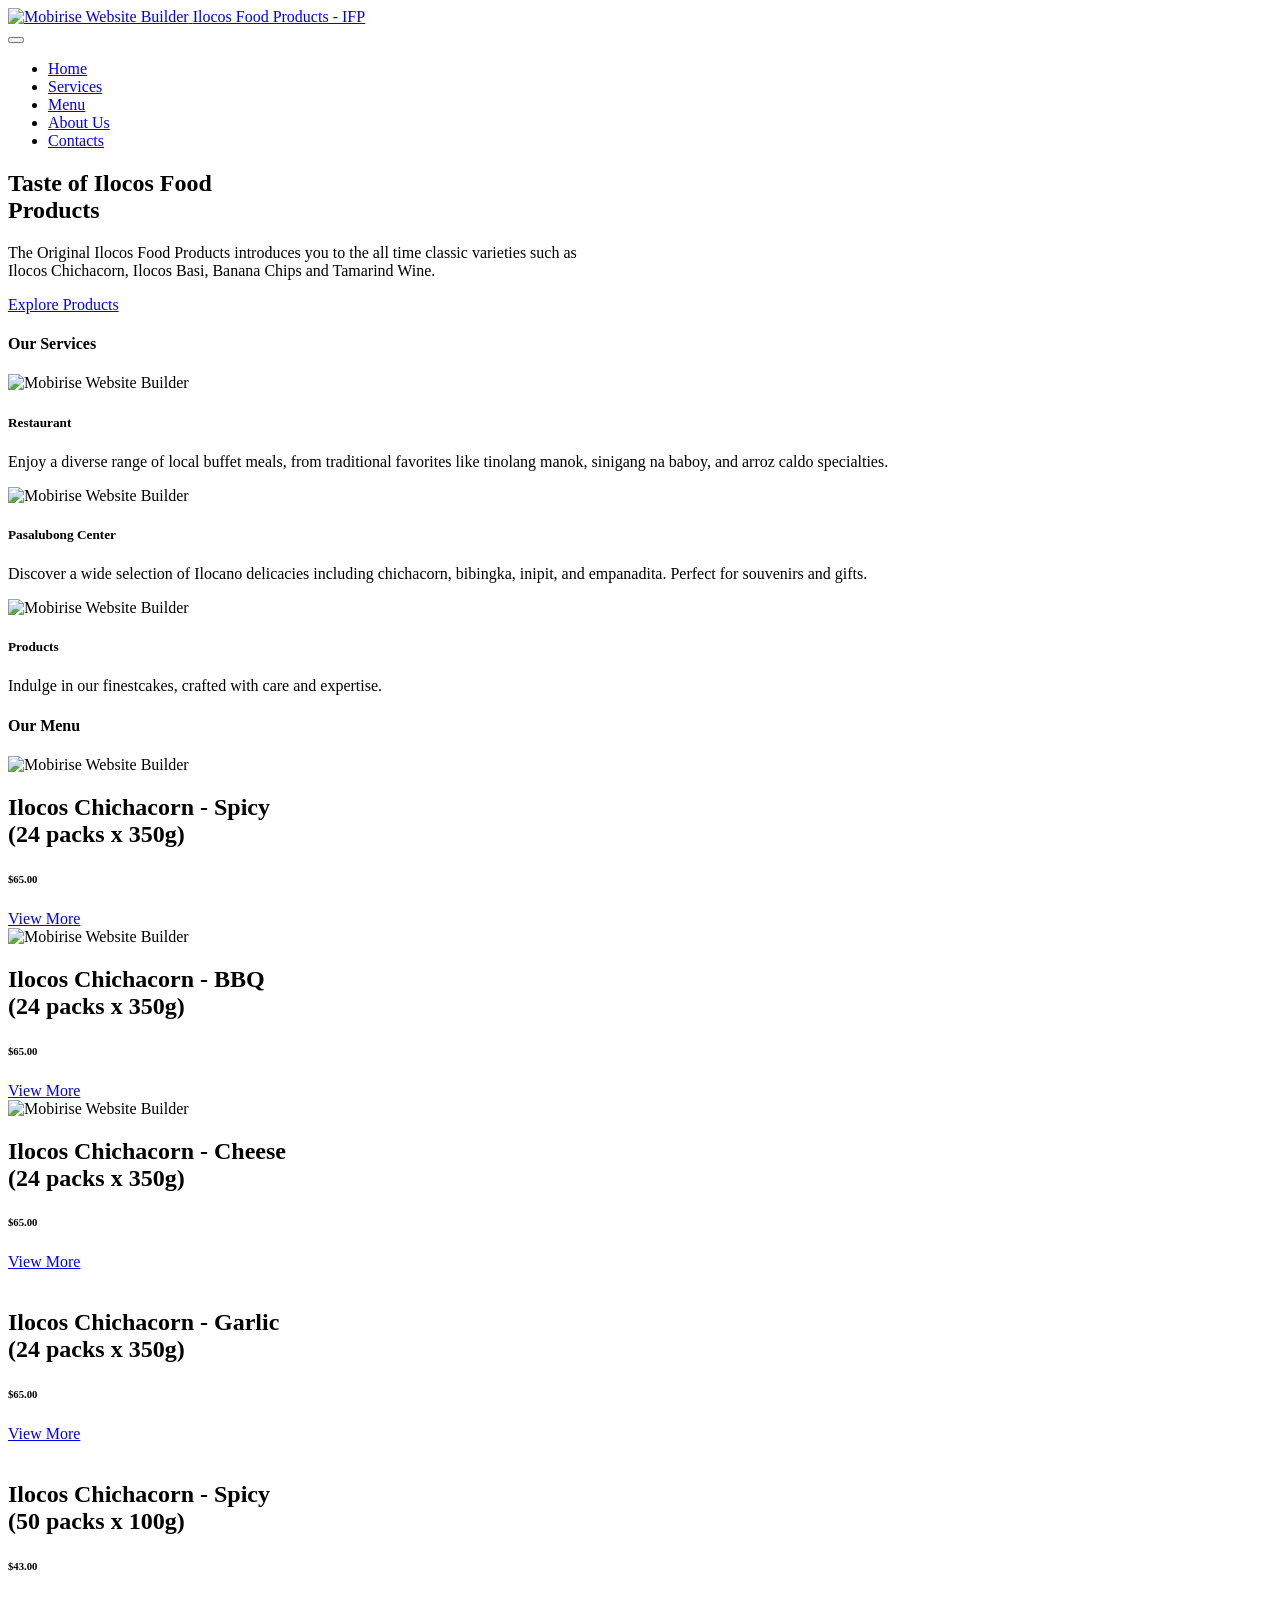
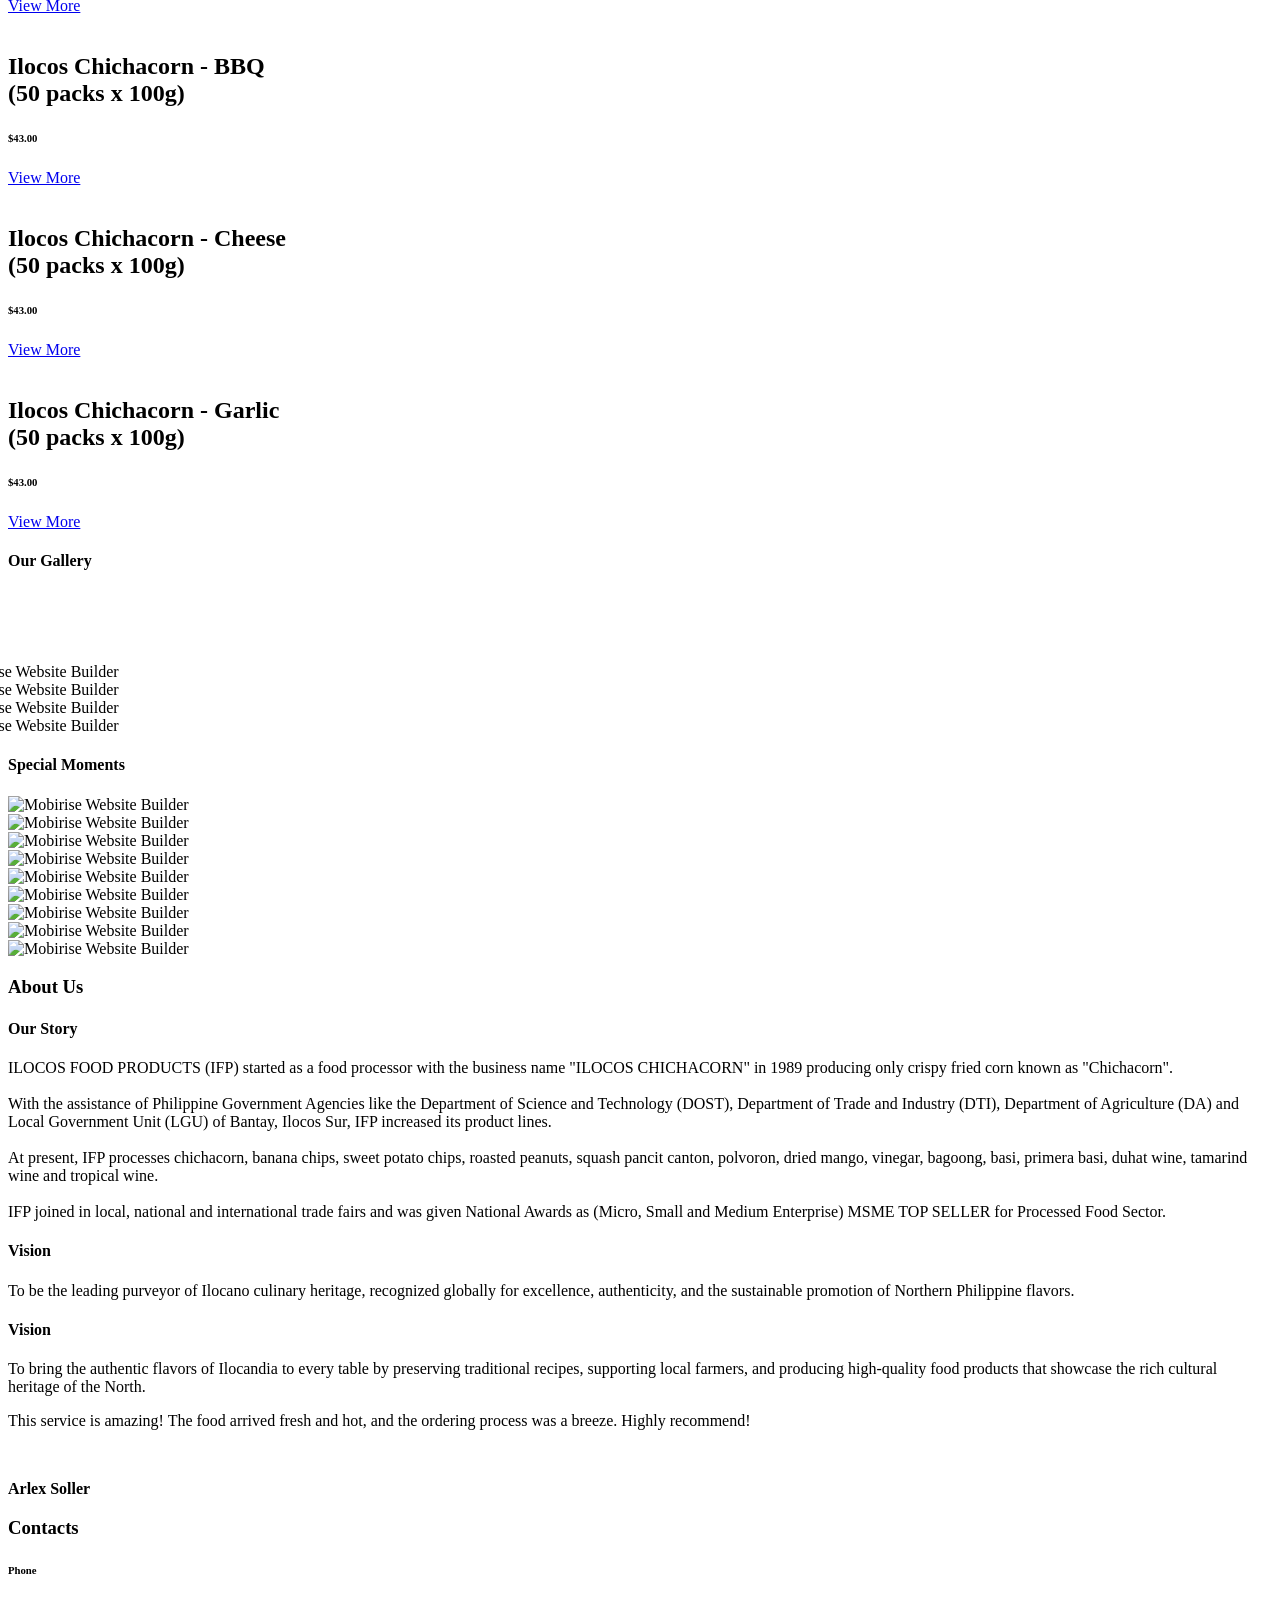
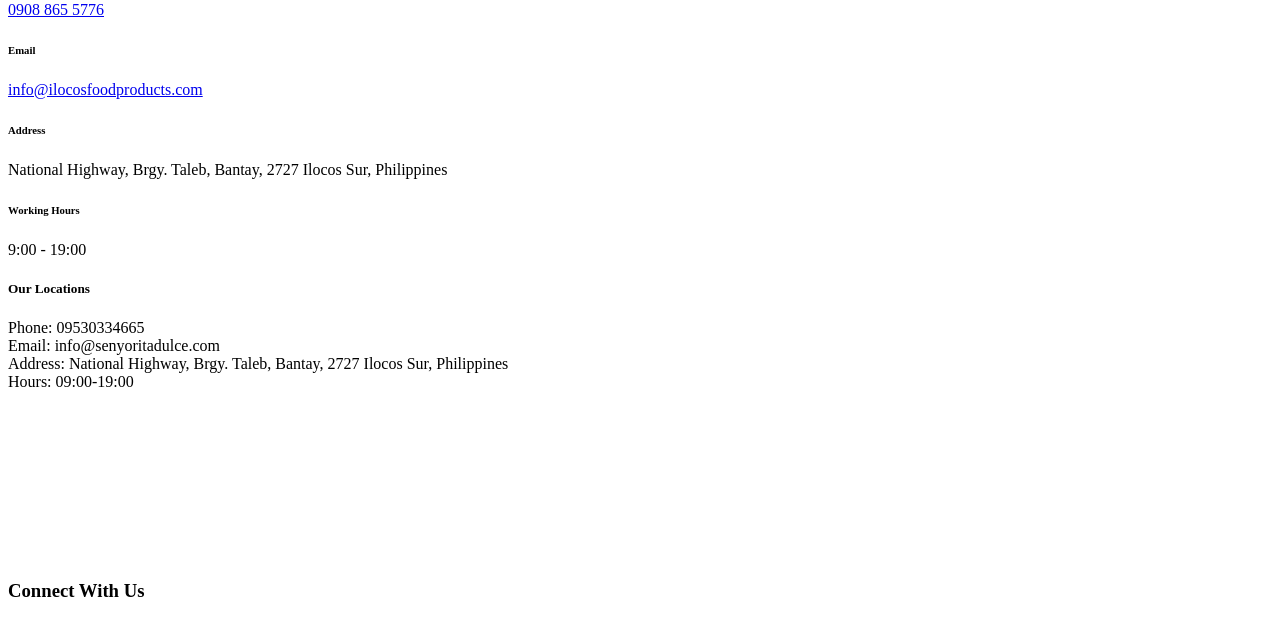
==== index.html @ 53854900 "Add files via upload" ====
<!DOCTYPE html>
<html  >
<head>
  <!-- Site made with Mobirise Website Builder v6.1.12, https://mobirise.com -->
  <meta charset="UTF-8">
  <meta http-equiv="X-UA-Compatible" content="IE=edge">
  <meta name="generator" content="Mobirise v6.1.12, mobirise.com">
  <meta name="viewport" content="width=device-width, initial-scale=1, minimum-scale=1">
  <link rel="shortcut icon" href="assets/images/logo20ifp-206x191.jpg" type="image/x-icon">
  <meta name="description" content="Discover delicious food products online. Easily add items to your cart and navigate through our diverse selection. Enjoy a seamless ordering experience for your favorite meals.">
  
  
  <title>Ilocos Food Products</title>
  <link rel="stylesheet" href="assets/web/assets/mobirise-icons2/mobirise2.css">
  <link rel="stylesheet" href="assets/bootstrap/css/bootstrap.min.css">
  <link rel="stylesheet" href="assets/dropdown/css/style.css">
  <link rel="stylesheet" href="assets/socicon/css/styles.css">
  <link rel="stylesheet" href="assets/theme/css/style.css">
  <link rel="preload" href="https://fonts.googleapis.com/css2?family=Onest:wght@400;700&display=swap&display=swap" as="style" onload="this.onload=null;this.rel='stylesheet'">
  <noscript><link rel="stylesheet" href="https://fonts.googleapis.com/css2?family=Onest:wght@400;700&display=swap&display=swap"></noscript>
  <link rel="preload" as="style" href="assets/mobirise/css/mbr-additional.css?v=2iLdhn"><link rel="stylesheet" href="assets/mobirise/css/mbr-additional.css?v=2iLdhn" type="text/css">

  
  
  
</head>
<body>
  
  <section data-bs-version="5.1" class="menu menu2 cid-vcixaxg2co" once="menu" id="menu-5-vcixaxg2co">
	

	<nav class="navbar navbar-dropdown navbar-fixed-top navbar-expand-lg">
		<div class="container">
			<div class="navbar-brand">
				<span class="navbar-logo">
					<a href="https://mobiri.se">
						<img src="assets/images/logo20ifp-206x191.jpg" alt="Mobirise Website Builder" style="height: 4.3rem;">
					</a>
				</span>
				<span class="navbar-caption-wrap"><a class="navbar-caption text-black display-4" href="https://mobiri.se">Ilocos Food Products - IFP</a></span>
			</div>
			<button class="navbar-toggler" type="button" data-toggle="collapse" data-bs-toggle="collapse" data-target="#navbarSupportedContent" data-bs-target="#navbarSupportedContent" aria-controls="navbarNavAltMarkup" aria-expanded="false" aria-label="Toggle navigation">
				<div class="hamburger">
					<span></span>
					<span></span>
					<span></span>
					<span></span>
				</div>
			</button>
			<div class="collapse navbar-collapse" id="navbarSupportedContent">
				<ul class="navbar-nav nav-dropdown nav-right" data-app-modern-menu="true"><li class="nav-item">
						<a class="nav-link link text-black text-primary display-4" href="index.html#hero-17-vcixaxhBPT">Home</a>
					</li><li class="nav-item"><a class="nav-link link text-black text-primary display-4" href="index.html#features03-0">Services</a></li>
					<li class="nav-item">
						<a class="nav-link link text-black text-primary display-4" href="index.html#product-list-8-vcixaxhIo3" aria-expanded="false">Menu</a>
					</li>
					<li class="nav-item">
						<a class="nav-link link text-black text-primary display-4" href="index.html#about-us-8-vcixaxirvF">About Us</a>
					</li><li class="nav-item"><a class="nav-link link text-black text-primary display-4" href="index.html#contacts01-1">Contacts</a></li></ul>
				
				
			</div>
		</div>
	</nav>
</section>

<section data-bs-version="5.1" class="header16 cid-vcixaxhBPT mbr-fullscreen" id="hero-17-vcixaxhBPT">
  
  <div class="mbr-overlay" style="opacity: 0.5; background-color: rgb(0, 0, 0);"></div>
  <div class="container-fluid">
    <div class="row">
      <div class="content-wrap col-12 col-md-12">
        <h1 class="mbr-section-title mbr-fonts-style mbr-white mb-4 display-1"><strong>Taste of Ilocos Food</strong><br><strong>Products</strong></h1>
        
        <p class="mbr-fonts-style mbr-text mbr-white mb-4 display-7">The Original Ilocos Food Products introduces you to the all time classic varieties such as <br>Ilocos Chichacorn, Ilocos Basi, Banana Chips and Tamarind Wine. </p>
        <div class="mbr-section-btn"><a class="btn btn-white-outline display-7" href="tasteofilocos.html#product-list-8-vcixaxhIo3">Explore Products</a></div>
      </div>
    </div>
  </div>
</section>

<section data-bs-version="5.1" class="features03 cid-vciKldOeWf" id="features03-0">
	
	
	<div class="container">
		<div class="row justify-content-center mb-5">
			<div class="col-12 content-head">
				<div class="mbr-section-head">
					<h4 class="mbr-section-title mbr-fonts-style align-center mb-0 display-1">
						<strong>Our Services</strong></h4>
					
				</div>
			</div>
		</div>
		<div class="row">
			<div class="item features-image col-12 col-md-6 col-lg-4 active">
				<div class="item-wrapper">
					<div class="item-img mb-3">
						<img src="assets/images/mbr-815x543.jpg" alt="Mobirise Website Builder" title="">
					</div>
					<div class="item-content align-left">
						<h5 class="item-title mbr-fonts-style mt-0 mb-2 display-5">
							<strong>Restaurant</strong></h5>
						<p class="mbr-text mbr-fonts-style mb-3 display-7">
						    Enjoy a diverse range of local buffet meals, from traditional favorites like tinolang manok, sinigang na baboy, and arroz caldo specialties.
						</p>
						
					</div>
				</div>
			</div>
			<div class="item features-image col-12 col-md-6 col-lg-4">
				<div class="item-wrapper">
					<div class="item-img mb-3">
						<img src="assets/images/mbr-815x533.jpg" alt="Mobirise Website Builder" title="" data-slide-to="1" data-bs-slide-to="1">
					</div>
					<div class="item-content align-left">
						<h5 class="item-title mbr-fonts-style mb-2 mt-0 display-5">
							<strong>Pasalubong Center</strong></h5>
						<p class="mbr-text mbr-fonts-style mb-3 display-7">
						Discover a wide selection of Ilocano delicacies including chichacorn, bibingka, inipit, and empanadita. Perfect for souvenirs and gifts.<br>
						</p>
						
					</div>
				</div>
			</div>
			<div class="item features-image col-12 col-md-6 col-lg-4">
				<div class="item-wrapper">
					<div class="item-img mb-3">
						<img src="assets/images/mbr-1-815x543.jpg" alt="Mobirise Website Builder" title="" data-slide-to="2" data-bs-slide-to="2">
					</div>
					<div class="item-content align-left">
						<h5 class="item-title mbr-fonts-style mb-2 mt-0 display-5">
						    <strong>Products</strong></h5>
						<p class="mbr-text mbr-fonts-style mb-3 display-7">
						Indulge in our finestcakes, crafted with care and expertise.<br>
						</p>
						
					</div>
				</div>
			</div>
		</div>
	</div>
</section>

<section data-bs-version="5.1" class="pricing02 cid-vcixaxhIo3" id="product-list-8-vcixaxhIo3">
    
    
    <div class="container-fluid">
        <div class="row justify-content-center">
            <div class="col-12 content-head">
                <div class="mbr-section-head mb-5">
                    <h4 class="mbr-section-title mbr-fonts-style align-center mb-0 display-1">
                        <strong>Our Menu</strong></h4>
                    
                    
                </div>
            </div>
        </div>
        <div class="row"> <div class="item features-image col-12 col-md-6 col-lg-3"> <div class="item-wrapper"> <div class="item-img"> <img src="assets/images/b1-1-646x964.png" alt="Mobirise Website Builder"> </div> <div class="item-content"> <h1 class="item-title mbr-fonts-style display-7"><strong>Ilocos Chichacorn - Spicy </strong><br><strong>(24 packs x 350g)</strong></h1> <h6 class="item-subtitle mbr-fonts-style display-7">$65.00</h6>  <div class="mbr-section-btn item-footer"><a href="Menu1.html#features028-4" class="btn item-btn btn-primary display-7">View More</a></div> </div> </div> </div>
            
            
            <div class="item features-image col-12 col-md-6 col-lg-3">
                <div class="item-wrapper">
                    <div class="item-img">
                        <img src="assets/images/b2-646x962.png" alt="Mobirise Website Builder">
                    </div>
                    <div class="item-content">
                        <h1 class="item-title mbr-fonts-style display-7">
                            <strong>Ilocos Chichacorn - BBQ </strong><br><strong>(24 packs x 350g)</strong></h1>
                        <h6 class="item-subtitle mbr-fonts-style display-7">$65.00</h6>
                        
                        <div class="mbr-section-btn item-footer"><a href="Menu2.html#features028-8" class="btn item-btn btn-primary display-7">View More</a></div>
                    </div>
                </div>
            </div>
            <div class="item features-image col-12 col-md-6 col-lg-3">
                <div class="item-wrapper">
                    <div class="item-img">
                        <img src="assets/images/b3-646x964.png" alt="Mobirise Website Builder">
                    </div>
                    <div class="item-content">
                        <h1 class="item-title mbr-fonts-style display-7"><strong>Ilocos Chichacorn - Cheese</strong><br><strong>(24 packs x 350g)</strong></h1>
                        <h6 class="item-subtitle mbr-fonts-style display-7">$65.00</h6>
                        
                        <div class="mbr-section-btn item-footer"><a href="Menu3.html#features028-b" class="btn item-btn btn-primary display-7">View More</a></div>
                    </div>
                </div>
            </div>
            <div class="item features-image col-12 col-md-6 col-lg-3">
                <div class="item-wrapper">
                    <div class="item-img">
                        <img src="assets/images/b3-1-646x964.png" alt="">
                    </div>
                    <div class="item-content">
                        <h1 class="item-title mbr-fonts-style display-7"><strong>Ilocos Chichacorn - Garlic</strong><br><strong>(24 packs x 350g)</strong></h1>
                        <h6 class="item-subtitle mbr-fonts-style display-7">$65.00</h6>
                        
                        <div class="mbr-section-btn item-footer"><a href="Menu4.html#features028-d" class="btn item-btn btn-primary display-7">View More</a></div>
                    </div>
                </div>
            </div><div class="item features-image col-12 col-md-6 col-lg-3">
                <div class="item-wrapper">
                    <div class="item-img">
                        <img src="assets/images/b1-5-646x964.png" data-slide-to="4" data-bs-slide-to="5" alt="">
                    </div>
                    <div class="item-content">
                        <h1 class="item-title mbr-fonts-style display-7"><strong>Ilocos Chichacorn - Spicy
</strong><div><strong>(50 packs x 100g)</strong></div></h1>
                        <h6 class="item-subtitle mbr-fonts-style display-7">$43.00</h6>
                        
                        <div class="mbr-section-btn item-footer"><a href="Menu5.html#features028-f" class="btn item-btn btn-primary display-7">View More</a></div>
                    </div>
                </div>
            </div><div class="item features-image col-12 col-md-6 col-lg-3">
                <div class="item-wrapper">
                    <div class="item-img">
                        <img src="assets/images/b2-3-646x962.png" data-slide-to="5" data-bs-slide-to="6" alt="">
                    </div>
                    <div class="item-content">
                        <h1 class="item-title mbr-fonts-style display-7"><strong>Ilocos Chichacorn - BBQ</strong><div><strong>(50 packs x 100g)</strong></div></h1>
                        <h6 class="item-subtitle mbr-fonts-style display-7">$43.00</h6>
                        
                        <div class="mbr-section-btn item-footer"><a href="Menu6.html#features028-h" class="btn item-btn btn-primary display-7">View More</a></div>
                    </div>
                </div>
            </div><div class="item features-image col-12 col-md-6 col-lg-3">
                <div class="item-wrapper">
                    <div class="item-img">
                        <img src="assets/images/b4-579x797.png" data-slide-to="6" data-bs-slide-to="7" alt="">
                    </div>
                    <div class="item-content">
                        <h1 class="item-title mbr-fonts-style display-7"><strong>Ilocos Chichacorn - Cheese</strong><div><strong>(50 packs x 100g)</strong></div></h1>
                        <h6 class="item-subtitle mbr-fonts-style display-7">$43.00</h6>
                        
                        <div class="mbr-section-btn item-footer"><a href="Menu7.html#features028-j" class="btn item-btn btn-primary display-7">View More</a></div>
                    </div>
                </div>
            </div><div class="item features-image col-12 col-md-6 col-lg-3">
                <div class="item-wrapper">
                    <div class="item-img">
                        <img src="assets/images/b3-2-646x964.png" data-slide-to="7" data-bs-slide-to="8" alt="">
                    </div>
                    <div class="item-content">
                        <h1 class="item-title mbr-fonts-style display-7"><strong>Ilocos Chichacorn - Garlic</strong><div><strong>(50 packs x 100g)</strong></div></h1>
                        <h6 class="item-subtitle mbr-fonts-style display-7">$43.00</h6>
                        
                        <div class="mbr-section-btn item-footer"><a href="Menu8.html#features028-l" class="btn item-btn btn-primary display-7">View More</a></div>
                    </div>
                </div>
            </div>
        </div>
    </div>
</section>

<section data-bs-version="5.1" class="gallery4 cid-vcixaxh1qD" id="gallery-12-vcixaxh1qD">
  
  
  <div class="container-fluid gallery-wrapper">
    <div class="row justify-content-center">
      <div class="col-12 content-head">
        <div class="mbr-section-head mb-5">
          <h4 class="mbr-section-title mbr-fonts-style align-center mb-0 display-1">
            <strong>Our Gallery</strong></h4>
          
        </div>
      </div>
    </div>
    <div class="grid-container">
      <div class="grid-container-1" style="transform: translate3d(-200px, 0px, 0px);">
        <div class="grid-item">
          <img src="assets/images/photo-1606788167991-f12768b6dc06.jpeg" alt="Mobirise Website Builder">
        </div>
        <div class="grid-item">
          <img src="assets/images/photo-1464454709131-ffd692591ee5.jpeg" alt="Mobirise Website Builder">
        </div>
        <div class="grid-item">
          <img src="assets/images/photo-1606788076401-d468565976c7.jpeg" alt="Mobirise Website Builder">
        </div>
        <div class="grid-item">
          <img src="assets/images/photo-1485963631004-f2f00b1d6606.jpeg" alt="Mobirise Website Builder">
        </div>
      </div>
      <div class="grid-container-2" style="transform: translate3d(-70px, 0px, 0px);">
        <div class="grid-item">
          <img src="assets/images/photo-1493770348161-369560ae357d.jpeg" alt="Mobirise Website Builder">
        </div>
        <div class="grid-item">
          <img src="assets/images/photo-1606787366850-de6330128bfc.jpeg" alt="Mobirise Website Builder">
        </div>
        <div class="grid-item">
          <img src="assets/images/photo-1504754524776-8f4f37790ca0.jpeg" alt="Mobirise Website Builder">
        </div>
        <div class="grid-item">
          <img src="assets/images/photo-1490818387583-1baba5e638af.jpeg" alt="Mobirise Website Builder">
        </div>
      </div>
    </div>
  </div>
</section>

<section data-bs-version="5.1" class="people03 cid-vcixaxivhB" id="team-1-vcixaxivhB">
    
    
    <div class="container-fluid">
        <div class="row justify-content-center">
            <div class="col-12 content-head">
                <div class="mbr-section-head mb-5">
                    <h4 class="mbr-section-title mbr-fonts-style align-center mb-0 display-1">
                        <strong>Special Moments</strong></h4>
                    
                </div>
            </div>
        </div>
        <div class="row">
            <div class="item features-image col-12 col-md-6 col-lg-3">
                <div class="item-wrapper">
                    <div class="item-img mb-3">
                        <img src="assets/images/photo-1530882548122-0596ee66cdfd.jpeg" alt="Mobirise Website Builder" title="">
                    </div>
                    
                    
                </div>
            </div>
            <div class="item features-image col-12 col-md-6 col-lg-3">
                <div class="item-wrapper">
                    <div class="item-img mb-3">
                        <img src="assets/images/photo-1676385901160-31e1b9e1c0c7.jpeg" alt="Mobirise Website Builder" title="">
                    </div>
                    
                    
                </div>
            </div>
            <div class="item features-image col-12 col-md-6 col-lg-3">
                <div class="item-wrapper">
                    <div class="item-img mb-3">
                        <img src="assets/images/photo-1658335786123-b4b2b56a8c1d.jpeg" alt="Mobirise Website Builder" title="">
                    </div>
                    
                    
                </div>
            </div>
            <div class="item features-image col-12 col-md-6 col-lg-3">
                <div class="item-wrapper">
                    <div class="item-img mb-3">
                       <img src="assets/images/photo-1653953893860-b8f756596132.jpeg" alt="Mobirise Website Builder" title="" data-slide-to="3" data-bs-slide-to="3">
                    </div>
                    
                    
                </div>
            </div><div class="item features-image col-12 col-md-6 col-lg-3">
                <div class="item-wrapper">
                    <div class="item-img mb-3">
                       <img src="assets/images/mbr-1920x1440.jpg" alt="Mobirise Website Builder" title="" data-slide-to="4" data-bs-slide-to="5">
                    </div>
                    
                    
                </div>
            </div><div class="item features-image col-12 col-md-6 col-lg-3">
                <div class="item-wrapper">
                    <div class="item-img mb-3">
                       <img src="assets/images/mbr-1-646x431.jpg" alt="Mobirise Website Builder" title="" data-slide-to="5" data-bs-slide-to="6">
                    </div>
                    
                    
                </div>
            </div><div class="item features-image col-12 col-md-6 col-lg-3">
                <div class="item-wrapper">
                    <div class="item-img mb-3">
                       <img src="assets/images/mbr-2-1920x1280.jpg" alt="Mobirise Website Builder" title="" data-slide-to="6" data-bs-slide-to="7">
                    </div>
                    
                    
                </div>
            </div><div class="item features-image col-12 col-md-6 col-lg-3">
                <div class="item-wrapper">
                    <div class="item-img mb-3">
                       <img src="assets/images/mbr-3-1920x1280.jpg" alt="Mobirise Website Builder" title="" data-slide-to="7" data-bs-slide-to="8">
                    </div>
                    
                    
                </div>
            </div>
        </div>
    </div>
</section>

<section data-bs-version="5.1" class="article8 cid-vcixaxirvF" id="about-us-8-vcixaxirvF">
  

  
  
  <div class="container">
    <div class="row justify-content-center">
      <div class="card col-md-12 col-lg-10">
        <div class="card-wrapper">
          <div class="image-wrapper d-flex justify-content-center mb-4">
            <img src="assets/images/aboutifp-2048x1295.jpg" alt="Mobirise Website Builder">
          </div>
          <div class="card-content-text">
            <h3 class="card-title mbr-fonts-style mbr-white mt-3 mb-4 display-1">
            <strong>About Us</strong></h3>
          <div class="row card-box align-left">
            <div class="item features-without-image col-12">
              <div class="item-wrapper">
                <h4 class="mbr-section-subtitle mbr-fonts-style mb-3 display-5">
                  <strong>Our Story</strong></h4>
                <p class="mbr-text mbr-fonts-style display-7">ILOCOS FOOD PRODUCTS (IFP) started as a food processor with the business name "ILOCOS CHICHACORN" in 1989 producing only crispy fried corn known as "Chichacorn".<br>
<br>With the assistance of Philippine Government Agencies like the Department of Science and Technology (DOST), Department of Trade and Industry (DTI), Department of Agriculture (DA) and Local Government Unit (LGU) of Bantay, Ilocos Sur, IFP increased its product lines.<br>
<br>At present, IFP processes chichacorn, banana chips, sweet potato chips, roasted peanuts, squash pancit canton, polvoron, dried mango, vinegar, bagoong, basi, primera basi, duhat wine, tamarind wine and tropical wine.<br>
<br>IFP joined in local, national and international trade fairs and was given National Awards as (Micro, Small and Medium Enterprise) MSME TOP SELLER for Processed Food Sector.</p>
              </div>
            </div>
            <div class="item features-without-image col-12">
              <div class="item-wrapper">
                <h4 class="mbr-section-subtitle mbr-fonts-style mb-3 display-5"><strong>Vision</strong></h4>
                <p class="mbr-text mbr-fonts-style display-7">To be the leading purveyor of Ilocano culinary heritage, recognized globally for excellence, authenticity, and the sustainable promotion of Northern Philippine flavors. </p>
              </div>
            </div>
            <div class="item features-without-image col-12">
              <div class="item-wrapper">
                <h4 class="mbr-section-subtitle mbr-fonts-style mb-3 display-5">
                  <strong>Vision</strong></h4>
                <p class="mbr-text mbr-fonts-style display-7">To bring the authentic flavors of Ilocandia to every table by preserving traditional recipes, supporting local farmers, and producing high-quality food products that showcase the rich cultural heritage of the North.</p>
              </div>
            </div>
            
          </div>
          </div>
        </div>
      </div>
    </div>
  </div>
</section>

<section data-bs-version="5.1" class="people06 cid-vcixaxkM31" id="testimonials-7-vcixaxkM31">   
    

    
    
    <div class="container">
        <div class="row justify-content-center">
            <div class="card col-12 col-md-12 col-lg-8">
                <div class="card-wrapper">
                    <div class="card-box align-center">
                        <p class="card-text mbr-fonts-style display-5">This service is amazing! The food arrived fresh and hot, and the ordering process was a breeze. Highly recommend!</p>
                        <div class="img-wrapper mt-3 justify-content-center">
                            <img src="assets/images/513931674-122133149852716528-2158688740884013043-n-200x200.jpg" alt="" data-slide-to="0" data-bs-slide-to="0">
                        </div>
                        <p class="card-title mbr-fonts-style mt-3 display-7"><strong>Arlex Soller</strong></p>
                    </div>
                </div>
            </div>
        </div>
    </div>
</section>

<section data-bs-version="5.1" class="contacts01 cid-vciPw8S1hp" id="contacts01-1">
    

    
    
    <div class="container">
        <div class="row justify-content-center">
            <div class="col-12 content-head">
                <div class="mbr-section-head mb-5">
                    <h3 class="mbr-section-title mbr-fonts-style align-center mb-0 display-1">
                        <strong>Contacts</strong>
                    </h3>
                    
                </div>
            </div>
        </div>
        <div class="row">
            <div class="item features-without-image col-12 col-md-6 active">
                <div class="item-wrapper">
                    <div class="text-wrapper">
                        <h6 class="card-title mbr-fonts-style mb-3 display-5">
                            <strong>Phone</strong>
                        </h6>
                        <p class="mbr-text mbr-fonts-style display-7">
                            <a href="tel:09761016814" class="text-primary">0908 865 5776</a>
                        </p>
                    </div>
                </div>
            </div>
            <div class="item features-without-image col-12 col-md-6">
                <div class="item-wrapper">
                    <div class="text-wrapper">
                        <h6 class="card-title mbr-fonts-style mb-3 display-5">
                            <strong>Email</strong>
                        </h6>
                        <p class="mbr-text mbr-fonts-style display-7">
                            <a href="mailto:info@site.com" class="text-primary">info@ilocosfoodproducts.com</a>
                        </p>
                    </div>
                </div>
            </div>
            <div class="item features-without-image col-12 col-md-6">
                <div class="item-wrapper">
                    <div class="text-wrapper">
                        <h6 class="card-title mbr-fonts-style mb-3 display-5">
                            <strong>Address</strong>
                        </h6>
                        <p class="mbr-text mbr-fonts-style display-7">
                            National Highway, Brgy. Taleb, Bantay, 2727 Ilocos Sur, Philippines
                        </p>
                    </div>
                </div>
            </div>
            <div class="item features-without-image col-12 col-md-6">
                <div class="item-wrapper">
                    <div class="text-wrapper">
                        <h6 class="card-title mbr-fonts-style mb-3 display-5">
                            <strong>Working Hours</strong>
                        </h6>
                        <p class="mbr-text mbr-fonts-style display-7">
                            9:00 - 19:00
                        </p>
                    </div>
                </div>
            </div>
        </div>
    </div>
</section>

<section data-bs-version="5.1" class="contacts03 cid-vcixaxk0NM" id="contacts-11-vcixaxk0NM">
  

  
  <div class="container">
    <div class="row justify-content-center">
      <div class="col-lg-4">
        <div class="col-12 col-md-12">
          <h5 class="mbr-section-title mbr-fonts-style mt-0 mb-4 display-1">
            <strong>Our Locations</strong>
          </h5>
          <p class="mbr-section-subtitle mbr-fonts-style mt-0 mb-4 display-7">
            Phone: 09530334665
            <br>Email: info@senyoritadulce.com
            <br>Address: National Highway, Brgy. Taleb, Bantay, 2727 Ilocos Sur, Philippines
            <br>Hours: 09:00-19:00</p> 

          
        </div>
      </div>
        <div class="col-lg-8 side-features">
        <div class="google-map"><iframe frameborder="0" style="border:0" src="https://www.google.com/maps/embed?pb=!1m18!1m12!1m3!1d15213.246040993727!2d120.44456424685401!3d17.587936483338723!2m3!1f0!2f0!3f0!3m2!1i1024!2i768!4f13.1!3m3!1m2!1s0x338e668a24c1642d%3A0xb8afaab455e87a6d!2sTaleb%2C%20Bantay%2C%20Ilocos%20Sur%2C%20Philippines!5e0!3m2!1sen!2sus!4v1773370561278!5m2!1sen!2sus" allowfullscreen=""></iframe></div>
      </div>
    </div>
  </div>
</section>

<section data-bs-version="5.1" class="social05 cid-vcixaxk3rD" id="follow-us-2-vcixaxk3rD">
    

    

    <div class="container">
        <div class="row">
            <h3 class="mbr-section-title align-center mb-5 mbr-fonts-style display-1">
                <strong>Connect With Us</strong>
            </h3>
            <div class="col-12">
                <div class="social-row">
                    <div class="soc-item">
                        <a href="https://www.facebook.com/ilocosfoodproducts/" target="_blank">
                            <span class="mbr-iconfont socicon-facebook socicon"></span>
                        </a>
                    </div>
                    
                    
                    
                    
                </div>
            </div>
        </div>
    </div>
</section><script src="assets/bootstrap/js/bootstrap.bundle.min.js"></script>  <script src="assets/smoothscroll/smooth-scroll.js"></script>  <script src="assets/ytplayer/index.js"></script>  <script src="assets/dropdown/js/navbar-dropdown.js"></script>  <script src="assets/scrollgallery/scroll-gallery.js"></script>  <script src="assets/theme/js/script.js"></script>  
  
  
</body>
</html>
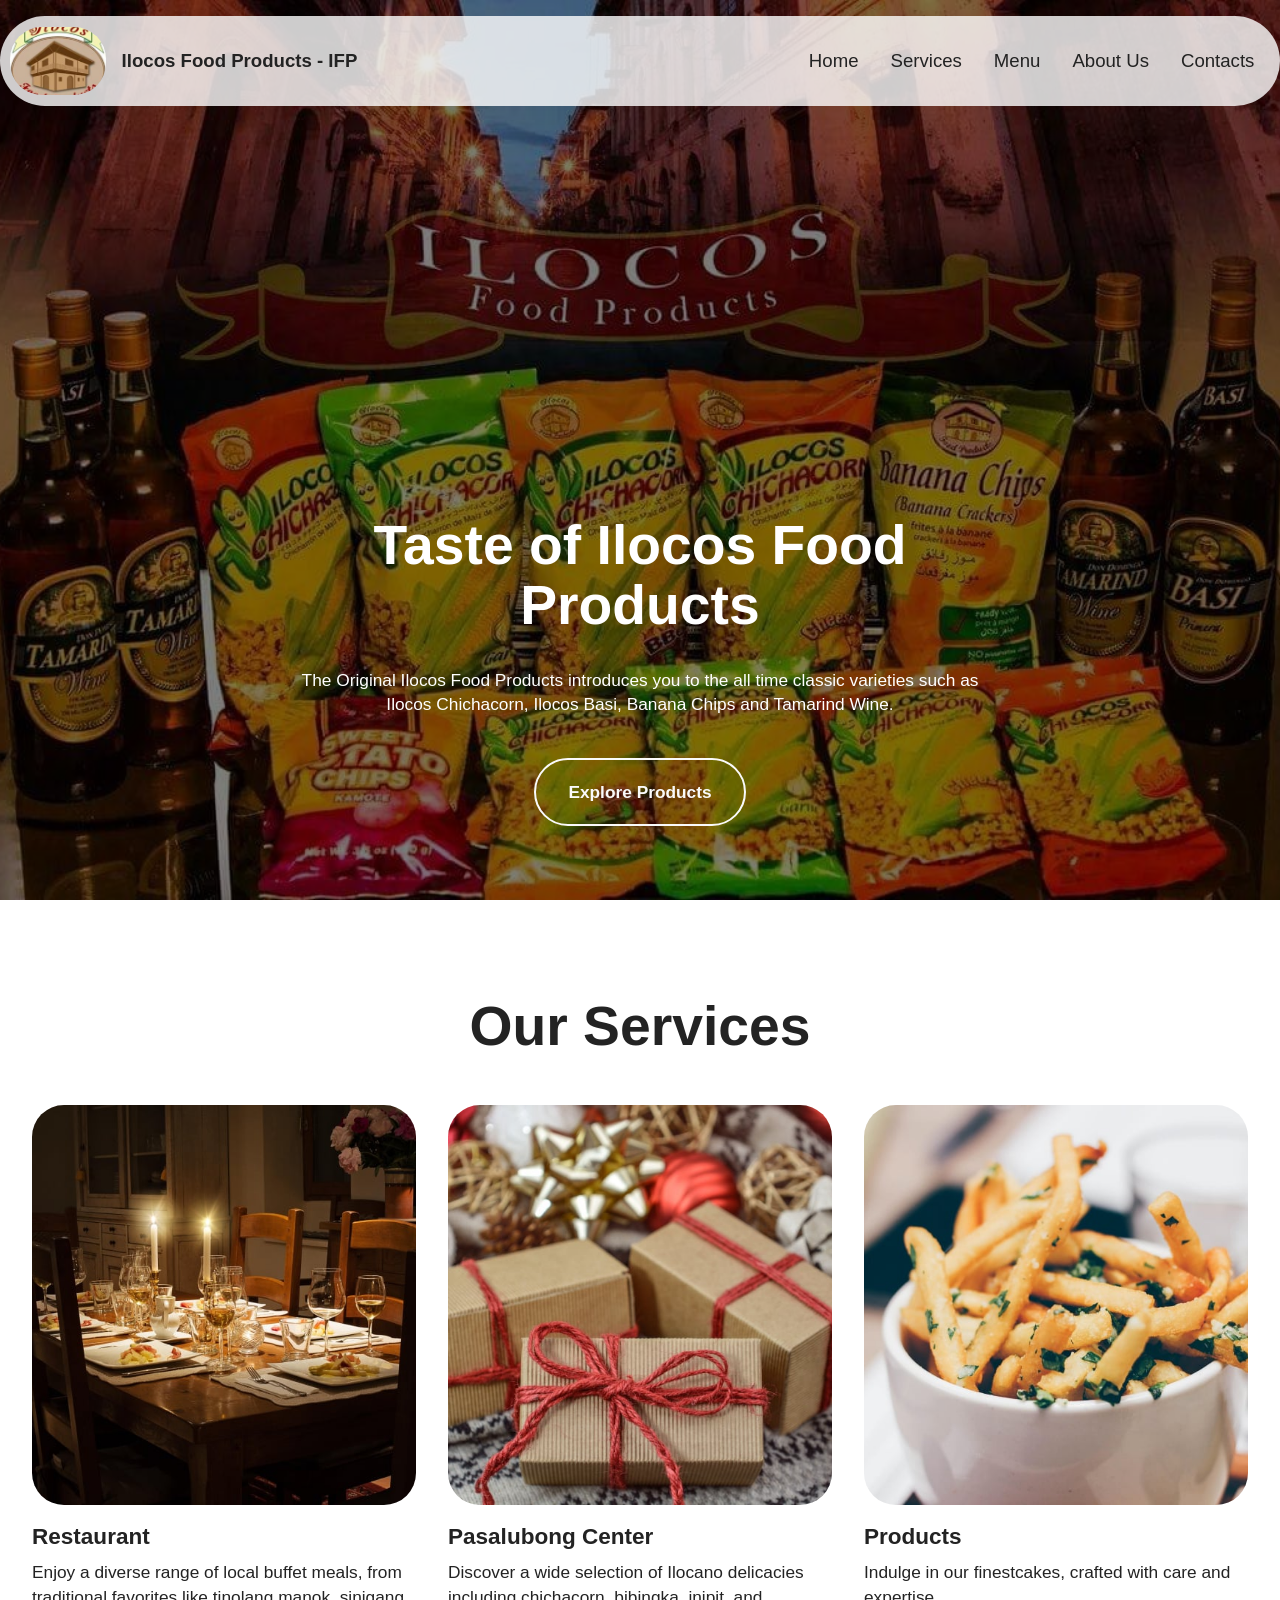
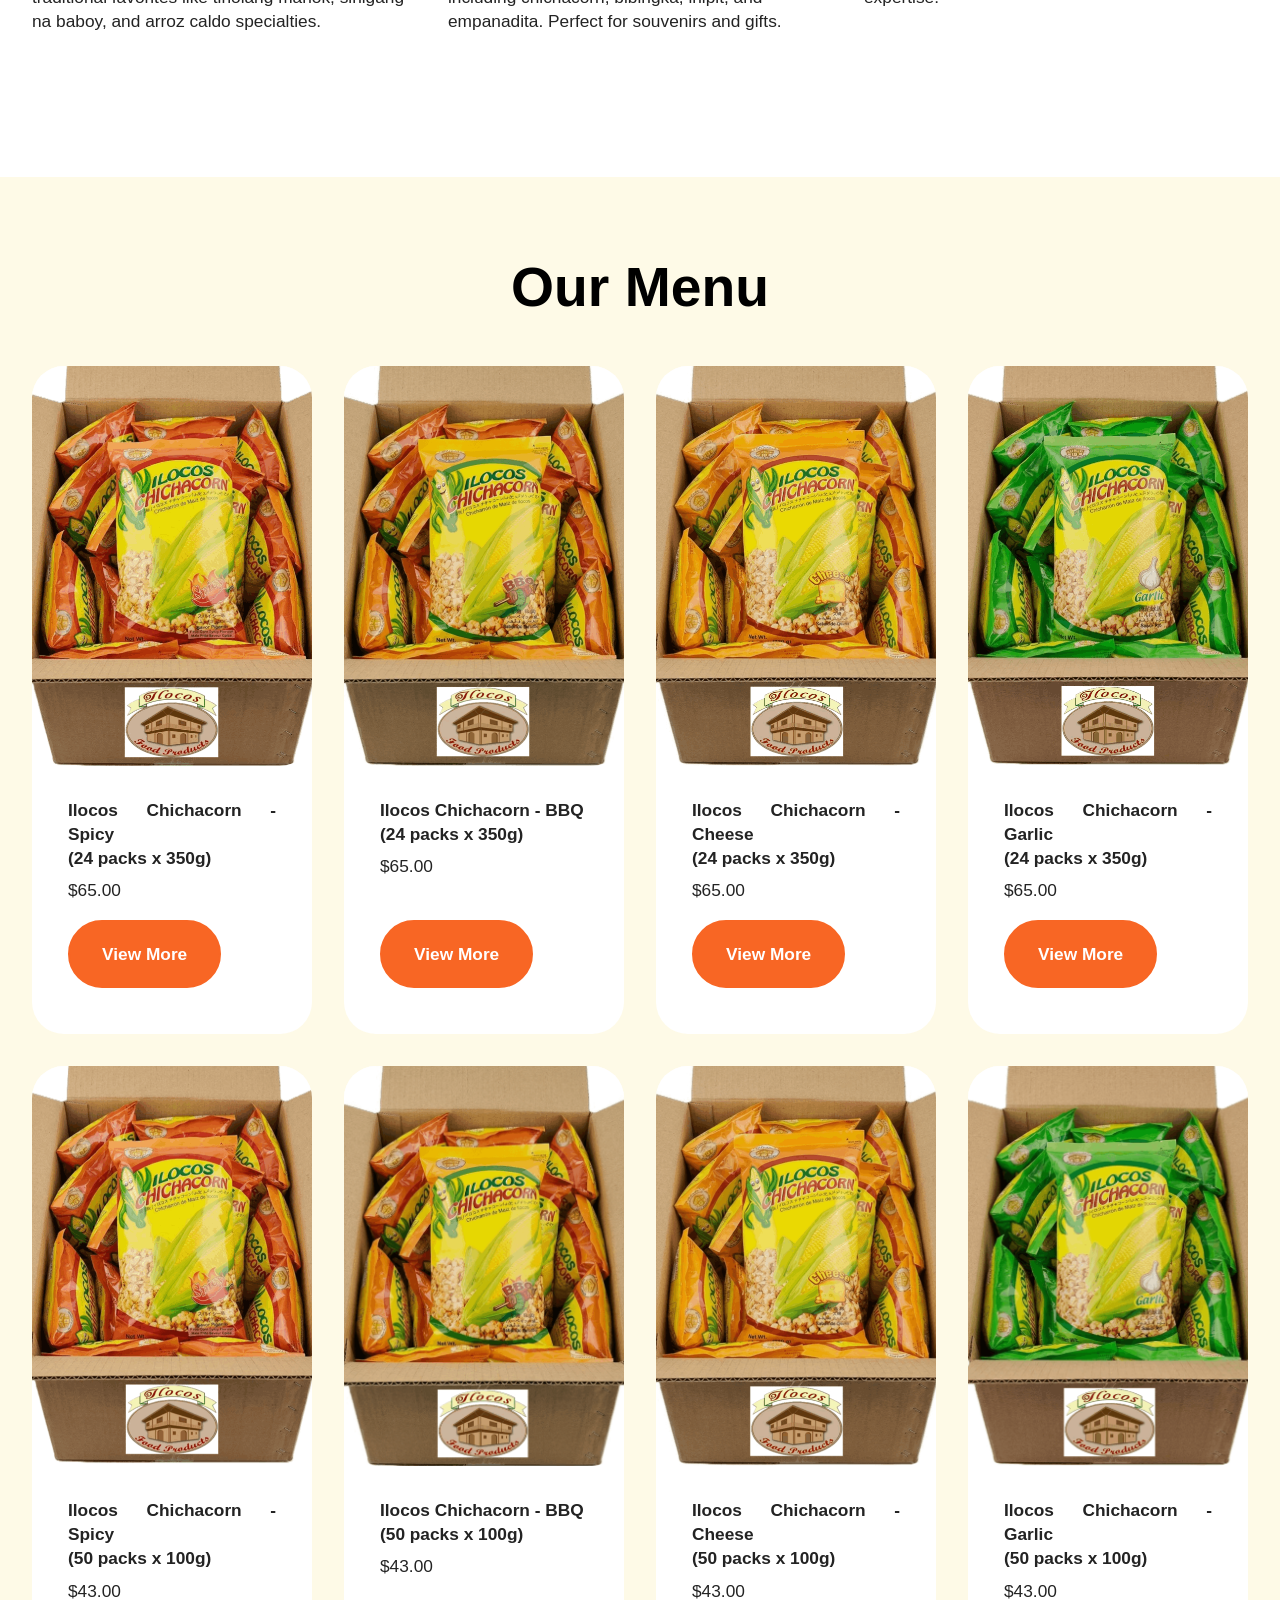
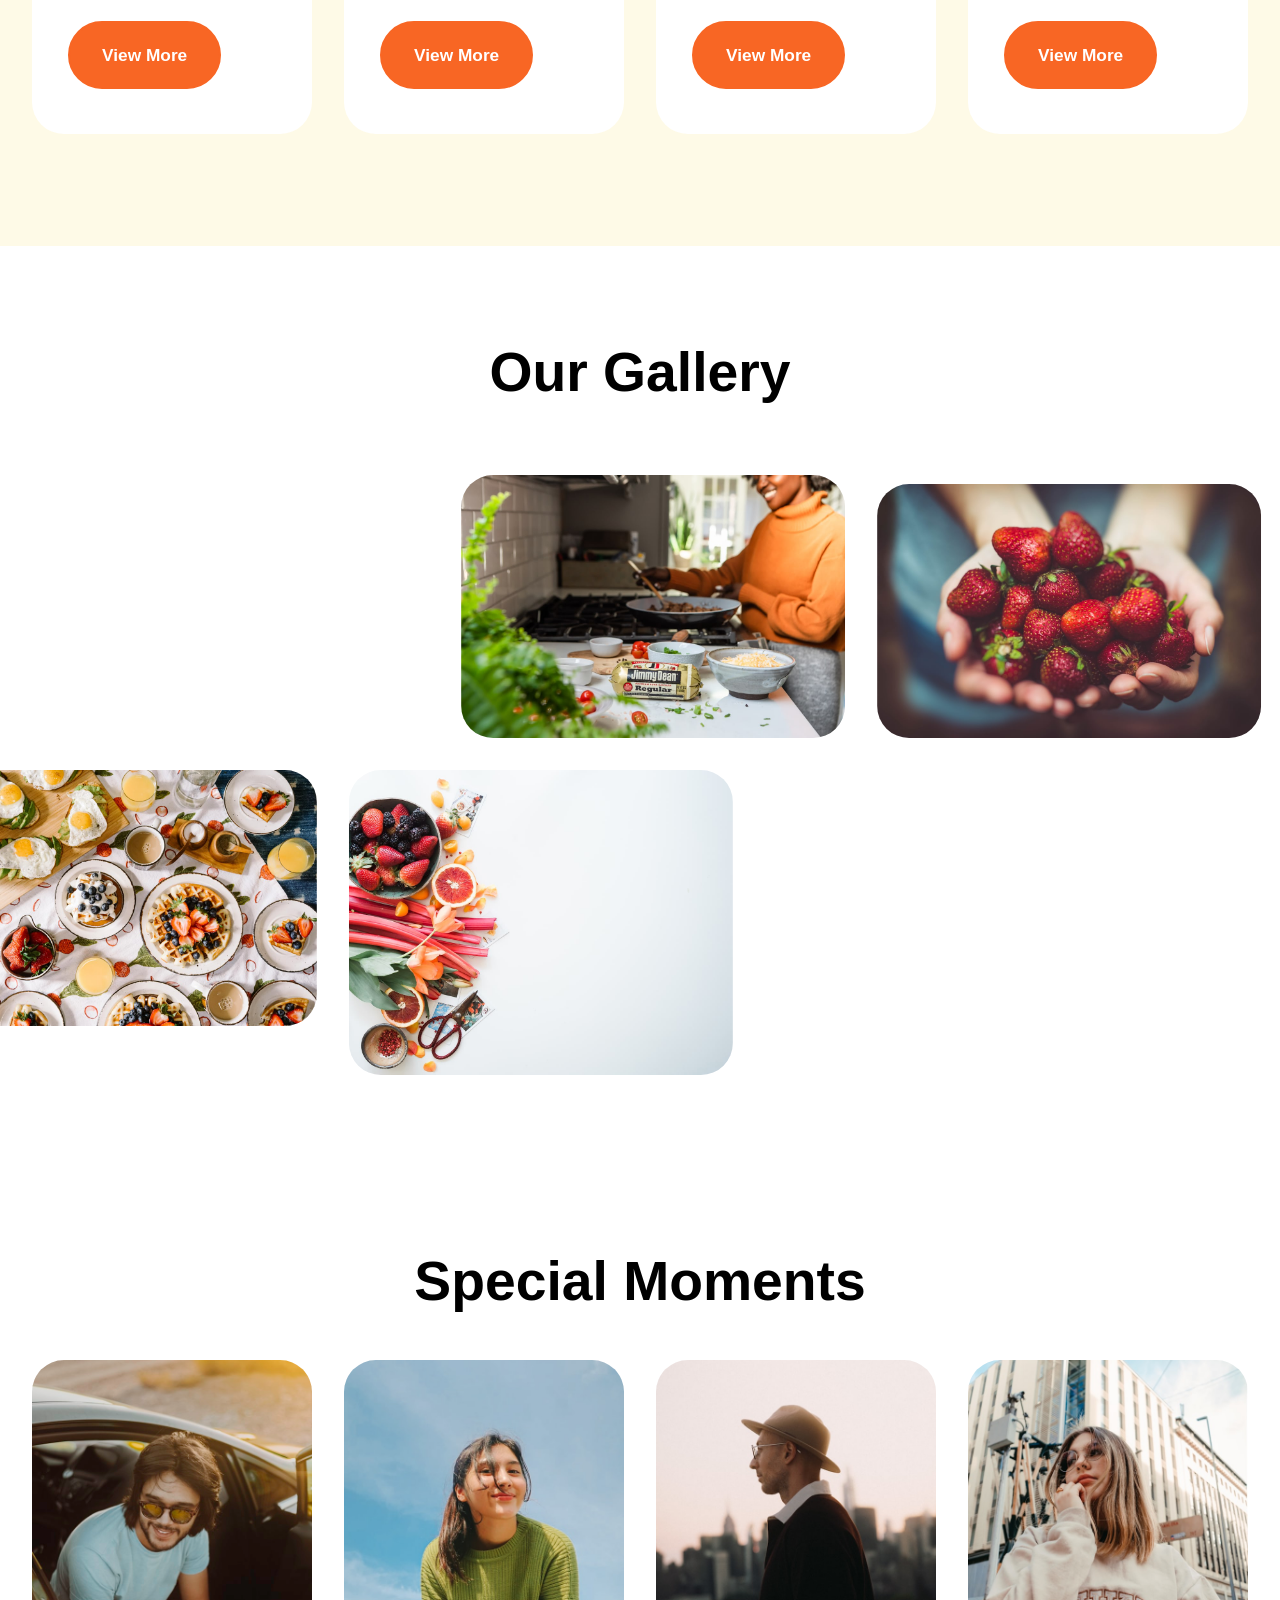
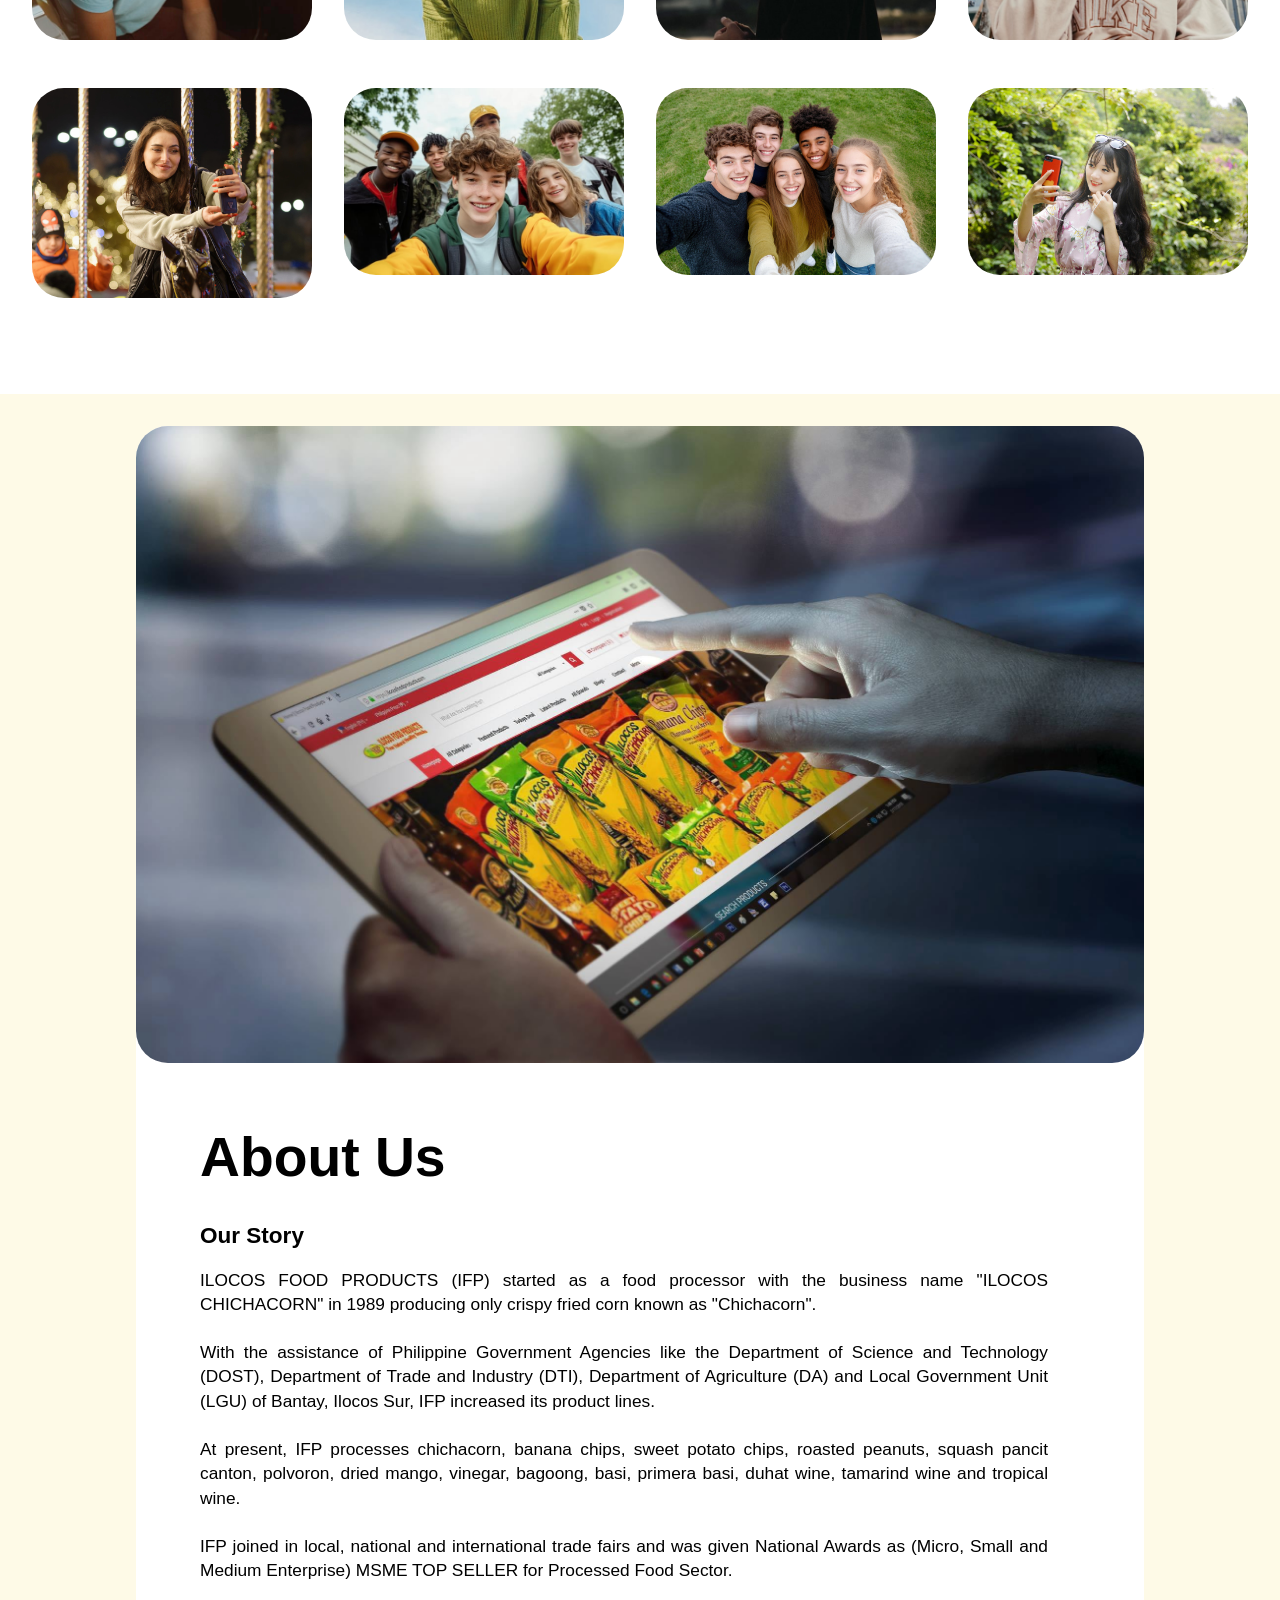
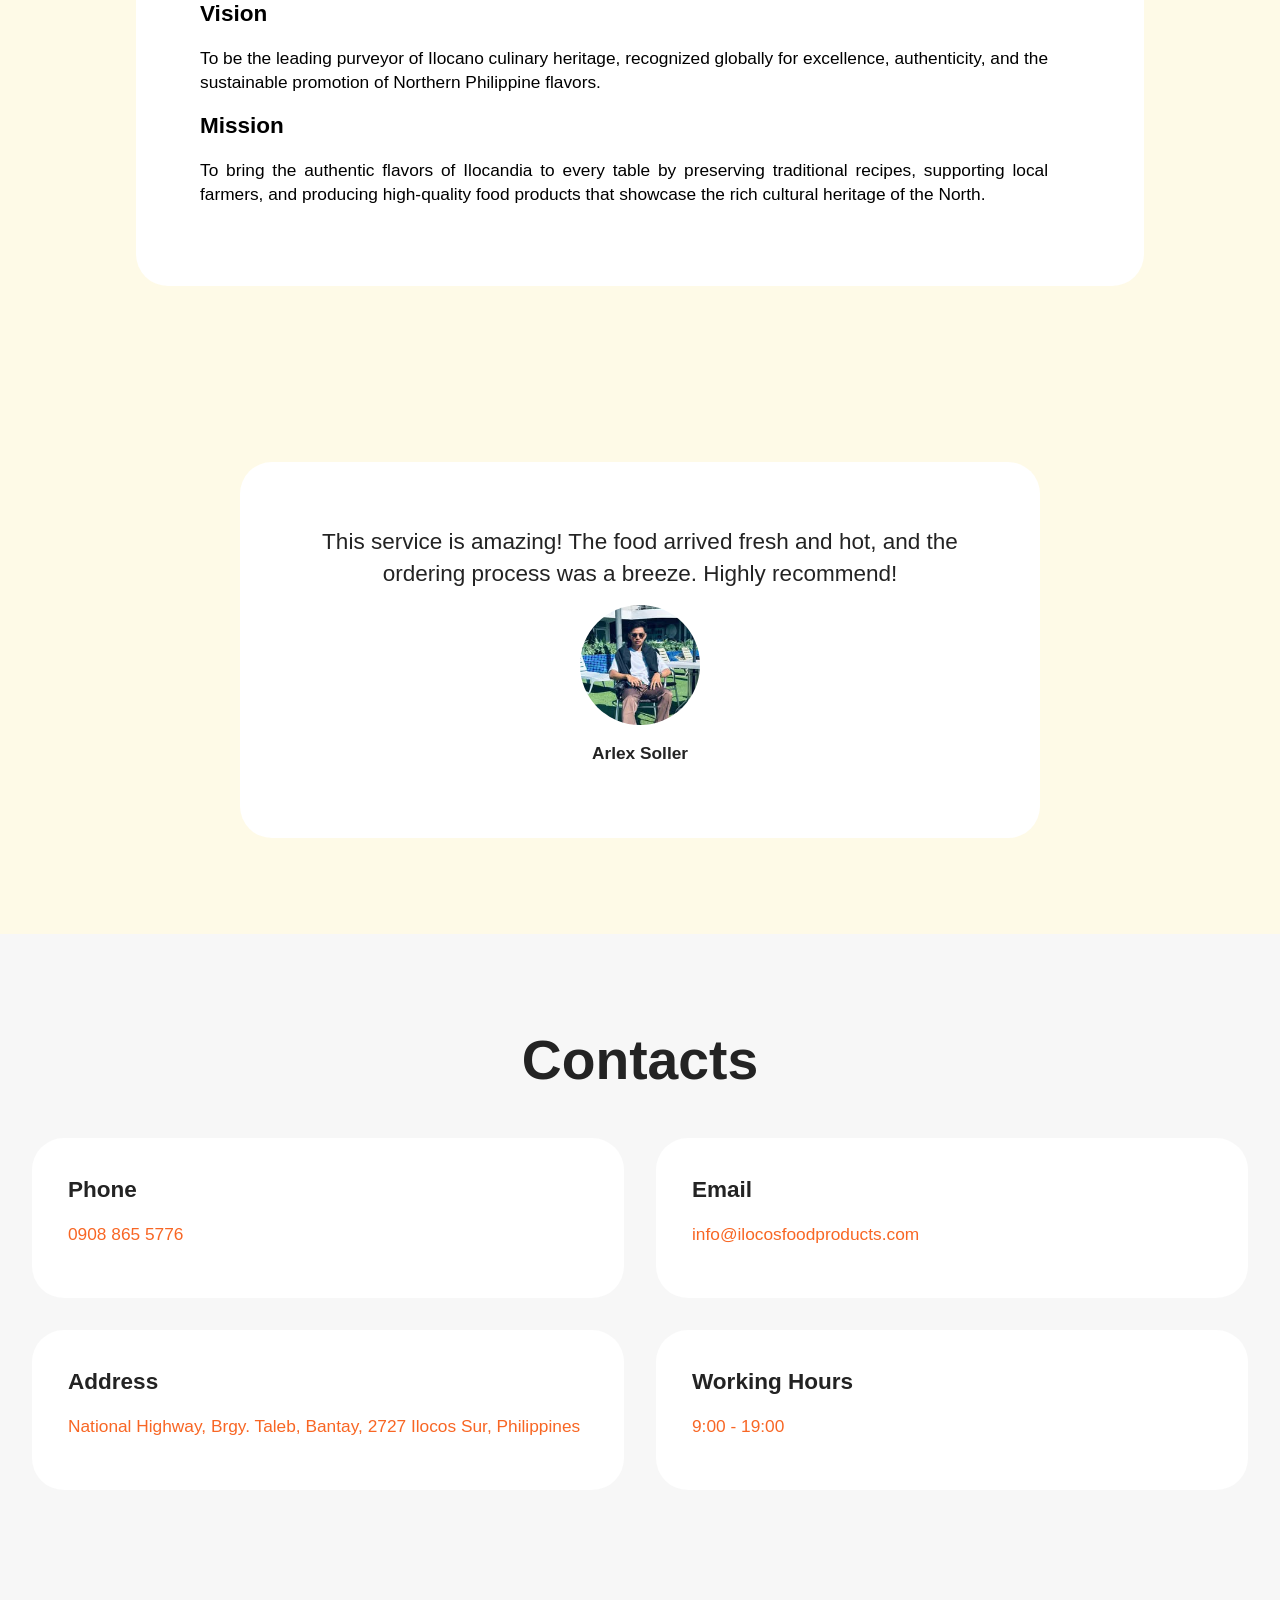
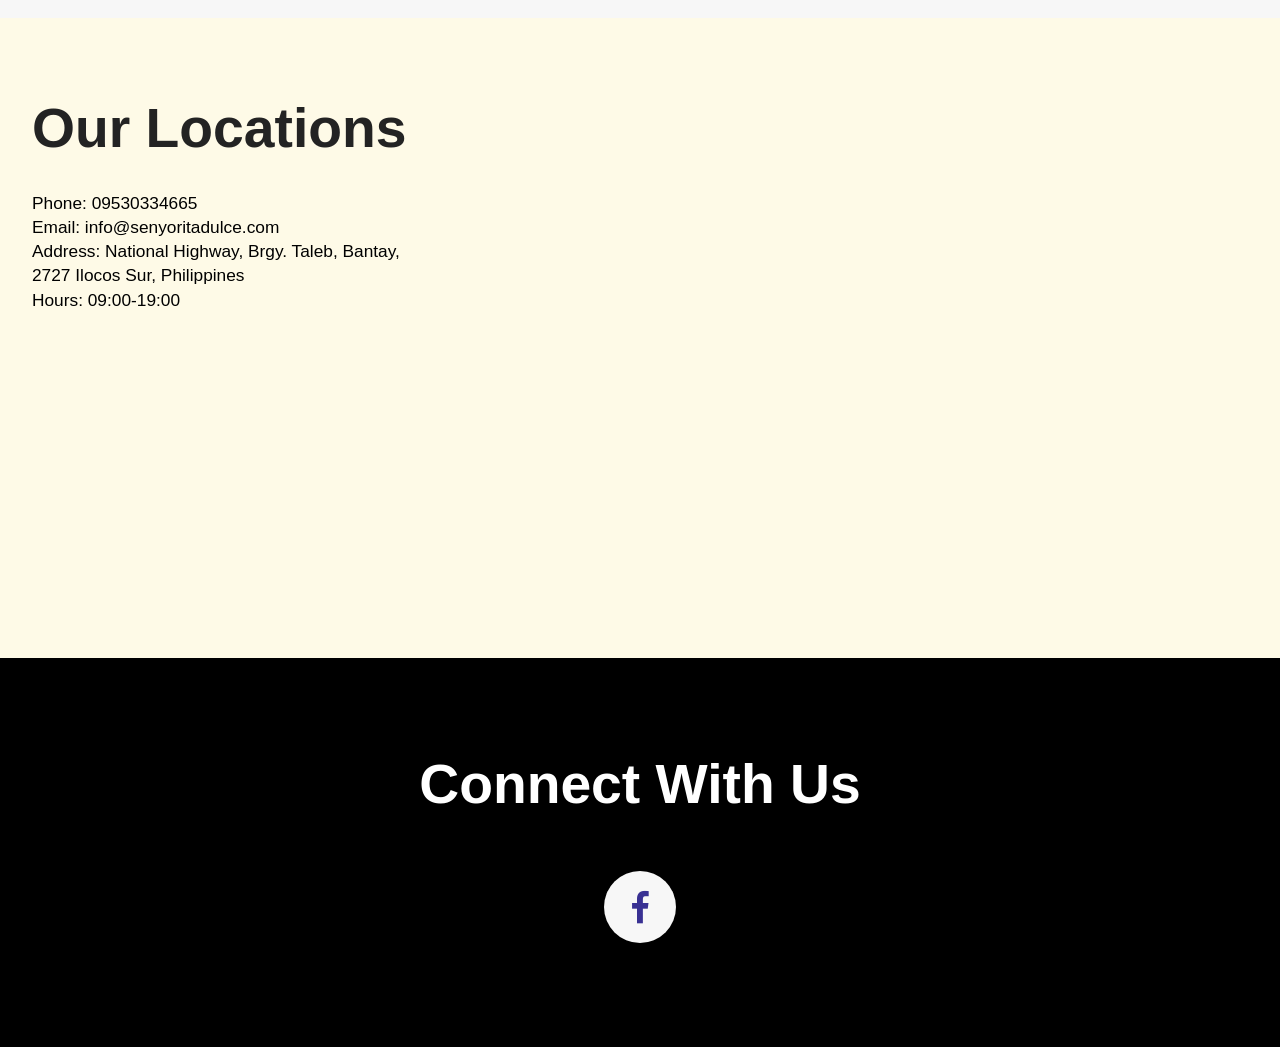
==== commit 68ec13c9: "Change section title from 'Vision' to 'Mission'" ====
--- a/index.html
+++ b/index.html
@@ -419,7 +419,7 @@
             <div class="item features-without-image col-12">
               <div class="item-wrapper">
                 <h4 class="mbr-section-subtitle mbr-fonts-style mb-3 display-5">
-                  <strong>Vision</strong></h4>
+                  <strong>Mission</strong></h4>
                 <p class="mbr-text mbr-fonts-style display-7">To bring the authentic flavors of Ilocandia to every table by preserving traditional recipes, supporting local farmers, and producing high-quality food products that showcase the rich cultural heritage of the North.</p>
               </div>
             </div>
@@ -579,4 +579,4 @@
   
   
 </body>
-</html>+</html>
--- a/assets/web/assets/mobirise-icons2/mobirise2.css
+++ b/assets/web/assets/mobirise-icons2/mobirise2.css
@@ -0,0 +1,499 @@
+@font-face {
+  font-family: 'Moririse2';
+  font-display: swap;
+  src:  url('mobirise2.eot?f2bix4');
+  src:  url('mobirise2.eot?f2bix4#iefix') format('embedded-opentype'),
+    url('mobirise2.woff2?f2bix4') format('woff2'),
+    url('mobirise2.woff?f2bix4') format('woff'),
+    url('mobirise2.ttf?f2bix4') format('truetype'),
+    url('mobirise2.svg?f2bix4#mobirise2') format('svg');
+  font-weight: normal;
+  font-style: normal;
+}
+
+[class^="mobi-"], [class*=" mobi-"] {
+  /* use !important to prevent issues with browser extensions that change fonts */
+  font-family: 'Moririse2' !important;
+  speak: none;
+  font-style: normal;
+  font-weight: normal;
+  font-variant: normal;
+  text-transform: none;
+  line-height: 1;
+
+  /* Better Font Rendering =========== */
+  -webkit-font-smoothing: antialiased;
+  -moz-osx-font-smoothing: grayscale;
+}
+
+.mobi-mbri-add-submenu:before {
+  content: "\e900";
+}
+.mobi-mbri-alert:before {
+  content: "\e901";
+}
+.mobi-mbri-align-center:before {
+  content: "\e902";
+}
+.mobi-mbri-align-justify:before {
+  content: "\e903";
+}
+.mobi-mbri-align-left:before {
+  content: "\e904";
+}
+.mobi-mbri-align-right:before {
+  content: "\e905";
+}
+.mobi-mbri-android:before {
+  content: "\e906";
+}
+.mobi-mbri-apple:before {
+  content: "\e907";
+}
+.mobi-mbri-arrow-down:before {
+  content: "\e908";
+}
+.mobi-mbri-arrow-next:before {
+  content: "\e909";
+}
+.mobi-mbri-arrow-prev:before {
+  content: "\e90a";
+}
+.mobi-mbri-arrow-up:before {
+  content: "\e90b";
+}
+.mobi-mbri-bold:before {
+  content: "\e90c";
+}
+.mobi-mbri-bookmark:before {
+  content: "\e90d";
+}
+.mobi-mbri-bootstrap:before {
+  content: "\e90e";
+}
+.mobi-mbri-briefcase:before {
+  content: "\e90f";
+}
+.mobi-mbri-browse:before {
+  content: "\e910";
+}
+.mobi-mbri-bulleted-list:before {
+  content: "\e911";
+}
+.mobi-mbri-calendar:before {
+  content: "\e912";
+}
+.mobi-mbri-camera:before {
+  content: "\e913";
+}
+.mobi-mbri-cart-add:before {
+  content: "\e914";
+}
+.mobi-mbri-cart-full:before {
+  content: "\e915";
+}
+.mobi-mbri-cash:before {
+  content: "\e916";
+}
+.mobi-mbri-change-style:before {
+  content: "\e917";
+}
+.mobi-mbri-chat:before {
+  content: "\e918";
+}
+.mobi-mbri-clock:before {
+  content: "\e919";
+}
+.mobi-mbri-close:before {
+  content: "\e91a";
+}
+.mobi-mbri-cloud:before {
+  content: "\e91b";
+}
+.mobi-mbri-code:before {
+  content: "\e91c";
+}
+.mobi-mbri-contact-form:before {
+  content: "\e91d";
+}
+.mobi-mbri-credit-card:before {
+  content: "\e91e";
+}
+.mobi-mbri-cursor-click:before {
+  content: "\e91f";
+}
+.mobi-mbri-cust-feedback:before {
+  content: "\e920";
+}
+.mobi-mbri-database:before {
+  content: "\e921";
+}
+.mobi-mbri-delivery:before {
+  content: "\e922";
+}
+.mobi-mbri-desktop:before {
+  content: "\e923";
+}
+.mobi-mbri-devices:before {
+  content: "\e924";
+}
+.mobi-mbri-down:before {
+  content: "\e925";
+}
+.mobi-mbri-download-2:before {
+  content: "\e926";
+}
+.mobi-mbri-download:before {
+  content: "\e927";
+}
+.mobi-mbri-drag-n-drop-2:before {
+  content: "\e928";
+}
+.mobi-mbri-drag-n-drop:before {
+  content: "\e929";
+}
+.mobi-mbri-edit-2:before {
+  content: "\e92a";
+}
+.mobi-mbri-edit:before {
+  content: "\e92b";
+}
+.mobi-mbri-error:before {
+  content: "\e92c";
+}
+.mobi-mbri-extension:before {
+  content: "\e92d";
+}
+.mobi-mbri-features:before {
+  content: "\e92e";
+}
+.mobi-mbri-file:before {
+  content: "\e92f";
+}
+.mobi-mbri-flag:before {
+  content: "\e930";
+}
+.mobi-mbri-folder:before {
+  content: "\e931";
+}
+.mobi-mbri-gift:before {
+  content: "\e932";
+}
+.mobi-mbri-github:before {
+  content: "\e933";
+}
+.mobi-mbri-globe-2:before {
+  content: "\e934";
+}
+.mobi-mbri-globe:before {
+  content: "\e935";
+}
+.mobi-mbri-growing-chart:before {
+  content: "\e936";
+}
+.mobi-mbri-hearth:before {
+  content: "\e937";
+}
+.mobi-mbri-help:before {
+  content: "\e938";
+}
+.mobi-mbri-home:before {
+  content: "\e939";
+}
+.mobi-mbri-hot-cup:before {
+  content: "\e93a";
+}
+.mobi-mbri-idea:before {
+  content: "\e93b";
+}
+.mobi-mbri-image-gallery:before {
+  content: "\e93c";
+}
+.mobi-mbri-image-slider:before {
+  content: "\e93d";
+}
+.mobi-mbri-info:before {
+  content: "\e93e";
+}
+.mobi-mbri-italic:before {
+  content: "\e93f";
+}
+.mobi-mbri-key:before {
+  content: "\e940";
+}
+.mobi-mbri-laptop:before {
+  content: "\e941";
+}
+.mobi-mbri-layers:before {
+  content: "\e942";
+}
+.mobi-mbri-left-right:before {
+  content: "\e943";
+}
+.mobi-mbri-left:before {
+  content: "\e944";
+}
+.mobi-mbri-letter:before {
+  content: "\e945";
+}
+.mobi-mbri-like:before {
+  content: "\e946";
+}
+.mobi-mbri-link:before {
+  content: "\e947";
+}
+.mobi-mbri-lock:before {
+  content: "\e948";
+}
+.mobi-mbri-login:before {
+  content: "\e949";
+}
+.mobi-mbri-logout:before {
+  content: "\e94a";
+}
+.mobi-mbri-magic-stick:before {
+  content: "\e94b";
+}
+.mobi-mbri-map-pin:before {
+  content: "\e94c";
+}
+.mobi-mbri-menu:before {
+  content: "\e94d";
+}
+.mobi-mbri-mobile-2:before {
+  content: "\e94e";
+}
+.mobi-mbri-mobile-horizontal:before {
+  content: "\e94f";
+}
+.mobi-mbri-mobile:before {
+  content: "\e950";
+}
+.mobi-mbri-mobirise:before {
+  content: "\e951";
+}
+.mobi-mbri-more-horizontal:before {
+  content: "\e952";
+}
+.mobi-mbri-more-vertical:before {
+  content: "\e953";
+}
+.mobi-mbri-music:before {
+  content: "\e954";
+}
+.mobi-mbri-new-file:before {
+  content: "\e955";
+}
+.mobi-mbri-numbered-list:before {
+  content: "\e956";
+}
+.mobi-mbri-opened-folder:before {
+  content: "\e957";
+}
+.mobi-mbri-pages:before {
+  content: "\e958";
+}
+.mobi-mbri-paper-plane:before {
+  content: "\e959";
+}
+.mobi-mbri-paperclip:before {
+  content: "\e95a";
+}
+.mobi-mbri-phone:before {
+  content: "\e95b";
+}
+.mobi-mbri-photo:before {
+  content: "\e95c";
+}
+.mobi-mbri-photos:before {
+  content: "\e95d";
+}
+.mobi-mbri-pin:before {
+  content: "\e95e";
+}
+.mobi-mbri-play:before {
+  content: "\e95f";
+}
+.mobi-mbri-plus:before {
+  content: "\e960";
+}
+.mobi-mbri-preview:before {
+  content: "\e961";
+}
+.mobi-mbri-print:before {
+  content: "\e962";
+}
+.mobi-mbri-protect:before {
+  content: "\e963";
+}
+.mobi-mbri-question:before {
+  content: "\e964";
+}
+.mobi-mbri-quote-left:before {
+  content: "\e965";
+}
+.mobi-mbri-quote-right:before {
+  content: "\e966";
+}
+.mobi-mbri-redo:before {
+  content: "\e967";
+}
+.mobi-mbri-refresh:before {
+  content: "\e968";
+}
+.mobi-mbri-responsive-2:before {
+  content: "\e969";
+}
+.mobi-mbri-responsive:before {
+  content: "\e96a";
+}
+.mobi-mbri-right:before {
+  content: "\e96b";
+}
+.mobi-mbri-rocket:before {
+  content: "\e96c";
+}
+.mobi-mbri-sad-face:before {
+  content: "\e96d";
+}
+.mobi-mbri-sale:before {
+  content: "\e96e";
+}
+.mobi-mbri-save:before {
+  content: "\e96f";
+}
+.mobi-mbri-search:before {
+  content: "\e970";
+}
+.mobi-mbri-setting-2:before {
+  content: "\e971";
+}
+.mobi-mbri-setting-3:before {
+  content: "\e972";
+}
+.mobi-mbri-setting:before {
+  content: "\e973";
+}
+.mobi-mbri-share:before {
+  content: "\e974";
+}
+.mobi-mbri-shopping-bag:before {
+  content: "\e975";
+}
+.mobi-mbri-shopping-basket:before {
+  content: "\e976";
+}
+.mobi-mbri-shopping-cart:before {
+  content: "\e977";
+}
+.mobi-mbri-sites:before {
+  content: "\e978";
+}
+.mobi-mbri-smile-face:before {
+  content: "\e979";
+}
+.mobi-mbri-speed:before {
+  content: "\e97a";
+}
+.mobi-mbri-star:before {
+  content: "\e97b";
+}
+.mobi-mbri-success:before {
+  content: "\e97c";
+}
+.mobi-mbri-sun:before {
+  content: "\e97d";
+}
+.mobi-mbri-sun2:before {
+  content: "\e97e";
+}
+.mobi-mbri-tablet-vertical:before {
+  content: "\e97f";
+}
+.mobi-mbri-tablet:before {
+  content: "\e980";
+}
+.mobi-mbri-target:before {
+  content: "\e981";
+}
+.mobi-mbri-timer:before {
+  content: "\e982";
+}
+.mobi-mbri-to-ftp:before {
+  content: "\e983";
+}
+.mobi-mbri-to-local-drive:before {
+  content: "\e984";
+}
+.mobi-mbri-touch-swipe:before {
+  content: "\e985";
+}
+.mobi-mbri-touch:before {
+  content: "\e986";
+}
+.mobi-mbri-trash:before {
+  content: "\e987";
+}
+.mobi-mbri-underline:before {
+  content: "\e988";
+}
+.mobi-mbri-undo:before {
+  content: "\e989";
+}
+.mobi-mbri-unlink:before {
+  content: "\e98a";
+}
+.mobi-mbri-unlock:before {
+  content: "\e98b";
+}
+.mobi-mbri-up-down:before {
+  content: "\e98c";
+}
+.mobi-mbri-up:before {
+  content: "\e98d";
+}
+.mobi-mbri-update:before {
+  content: "\e98e";
+}
+.mobi-mbri-upload-2:before {
+  content: "\e98f";
+}
+.mobi-mbri-upload:before {
+  content: "\e990";
+}
+.mobi-mbri-user-2:before {
+  content: "\e991";
+}
+.mobi-mbri-user:before {
+  content: "\e992";
+}
+.mobi-mbri-users:before {
+  content: "\e993";
+}
+.mobi-mbri-video-play:before {
+  content: "\e994";
+}
+.mobi-mbri-video:before {
+  content: "\e995";
+}
+.mobi-mbri-watch:before {
+  content: "\e996";
+}
+.mobi-mbri-website-theme-2:before {
+  content: "\e997";
+}
+.mobi-mbri-website-theme:before {
+  content: "\e998";
+}
+.mobi-mbri-wifi:before {
+  content: "\e999";
+}
+.mobi-mbri-windows:before {
+  content: "\e99a";
+}
+.mobi-mbri-zoom-in:before {
+  content: "\e99b";
+}
+.mobi-mbri-zoom-out:before {
+  content: "\e99c";
+}
--- a/assets/dropdown/css/style.css
+++ b/assets/dropdown/css/style.css
@@ -0,0 +1,265 @@
+.navbar-dropdown {
+  left: 0;
+  padding: 0;
+  position: absolute;
+  right: 0;
+  top: 0;
+  transition: all 0.45s ease;
+  z-index: 1030;
+  background: #282828; }
+  .navbar-dropdown .navbar-logo {
+    margin-right: 0.8rem;
+    transition: margin 0.3s ease-in-out;
+    vertical-align: middle; }
+    .navbar-dropdown .navbar-logo img {
+      height: 3.125rem;
+      transition: all 0.3s ease-in-out; }
+    .navbar-dropdown .navbar-logo.mbr-iconfont {
+      font-size: 3.125rem;
+      line-height: 3.125rem; }
+  .navbar-dropdown .navbar-caption {
+    font-weight: 700;
+    white-space: normal;
+    vertical-align: -4px;
+    line-height: 3.125rem !important; }
+    .navbar-dropdown .navbar-caption, .navbar-dropdown .navbar-caption:hover {
+      color: inherit;
+      text-decoration: none; }
+  .navbar-dropdown .mbr-iconfont + .navbar-caption {
+    vertical-align: -1px; }
+  .navbar-dropdown.navbar-fixed-top {
+    position: fixed; }
+  .navbar-dropdown .navbar-brand span {
+    vertical-align: -4px; }
+  .navbar-dropdown.bg-color.transparent {
+    background: none; }
+  .navbar-dropdown.navbar-short .navbar-brand {
+    padding: 0.625rem 0; }
+    .navbar-dropdown.navbar-short .navbar-brand span {
+      vertical-align: -1px; }
+  .navbar-dropdown.navbar-short .navbar-caption {
+    line-height: 2.375rem !important;
+    vertical-align: -2px; }
+  .navbar-dropdown.navbar-short .navbar-logo {
+    margin-right: 0.5rem; }
+    .navbar-dropdown.navbar-short .navbar-logo img {
+      height: 2.375rem; }
+    .navbar-dropdown.navbar-short .navbar-logo.mbr-iconfont {
+      font-size: 2.375rem;
+      line-height: 2.375rem; }
+  .navbar-dropdown.navbar-short .mbr-table-cell {
+    height: 3.625rem; }
+  .navbar-dropdown .navbar-close {
+    left: 0.6875rem;
+    position: fixed;
+    top: 0.75rem;
+    z-index: 1000; }
+  .navbar-dropdown .hamburger-icon {
+    content: "";
+    display: inline-block;
+    vertical-align: middle;
+    width: 16px;
+    -webkit-box-shadow: 0 -6px 0 1px #282828,0 0 0 1px #282828,0 6px 0 1px #282828;
+    -moz-box-shadow: 0 -6px 0 1px #282828,0 0 0 1px #282828,0 6px 0 1px #282828;
+    box-shadow: 0 -6px 0 1px #282828,0 0 0 1px #282828,0 6px 0 1px #282828; }
+
+.dropdown-menu .dropdown-toggle[data-toggle="dropdown-submenu"]::after {
+  border-bottom: 0.35em solid transparent;
+  border-left: 0.35em solid;
+  border-right: 0;
+  border-top: 0.35em solid transparent;
+  margin-left: 0.3rem; }
+
+.dropdown-menu .dropdown-item:focus {
+  outline: 0; }
+
+.nav-dropdown {
+  font-size: 0.75rem;
+  font-weight: 500;
+  height: auto !important; }
+  .nav-dropdown .nav-btn {
+    padding-left: 1rem; }
+  .nav-dropdown .link {
+    margin: .667em 1.667em;
+    font-weight: 500;
+    padding: 0;
+    transition: color .2s ease-in-out; }
+    .nav-dropdown .link.dropdown-toggle {
+      margin-right: 2.583em; }
+      .nav-dropdown .link.dropdown-toggle::after {
+        margin-left: .25rem;
+        border-top: 0.35em solid;
+        border-right: 0.35em solid transparent;
+        border-left: 0.35em solid transparent;
+        border-bottom: 0; }
+      .nav-dropdown .link.dropdown-toggle[aria-expanded="true"] {
+        margin: 0;
+        padding: 0.667em 3.263em  0.667em 1.667em; }
+  .nav-dropdown .link::after,
+  .nav-dropdown .dropdown-item::after {
+    color: inherit; }
+  .nav-dropdown .btn {
+    font-size: 0.75rem;
+    font-weight: 700;
+    letter-spacing: 0;
+    margin-bottom: 0;
+    padding-left: 1.25rem;
+    padding-right: 1.25rem; }
+  .nav-dropdown .dropdown-menu {
+    border-radius: 0;
+    border: 0;
+    left: 0;
+    margin: 0;
+    padding-bottom: 1.25rem;
+    padding-top: 1.25rem;
+    position: relative; }
+  .nav-dropdown .dropdown-submenu {
+    margin-left: 0.125rem;
+    top: 0; }
+  .nav-dropdown .dropdown-item {
+    font-weight: 500;
+    line-height: 2;
+    padding: 0.3846em 4.615em 0.3846em 1.5385em;
+    position: relative;
+    transition: color .2s ease-in-out, background-color .2s ease-in-out; }
+    .nav-dropdown .dropdown-item::after {
+      margin-top: -0.3077em;
+      position: absolute;
+      right: 1.1538em;
+      top: 50%; }
+    .nav-dropdown .dropdown-item:focus, .nav-dropdown .dropdown-item:hover {
+      background: none; }
+
+@media (max-width: 767px) {
+  .nav-dropdown.navbar-toggleable-sm {
+    bottom: 0;
+    display: none;
+    left: 0;
+    overflow-x: hidden;
+    position: fixed;
+    top: 0;
+    transform: translateX(-100%);
+    -ms-transform: translateX(-100%);
+    -webkit-transform: translateX(-100%);
+    width: 18.75rem;
+    z-index: 999; } }
+.nav-dropdown.navbar-toggleable-xl {
+  bottom: 0;
+  display: none;
+  left: 0;
+  overflow-x: hidden;
+  position: fixed;
+  top: 0;
+  transform: translateX(-100%);
+  -ms-transform: translateX(-100%);
+  -webkit-transform: translateX(-100%);
+  width: 18.75rem;
+  z-index: 999; }
+
+.nav-dropdown-sm {
+  display: block !important;
+  overflow-x: hidden;
+  overflow: auto;
+  padding-top: 3.875rem; }
+  .nav-dropdown-sm::after {
+    content: "";
+    display: block;
+    height: 3rem;
+    width: 100%; }
+  .nav-dropdown-sm.collapse.in ~ .navbar-close {
+    display: block !important; }
+  .nav-dropdown-sm.collapsing, .nav-dropdown-sm.collapse.in {
+    transform: translateX(0);
+    -ms-transform: translateX(0);
+    -webkit-transform: translateX(0);
+    transition: all 0.25s ease-out;
+    -webkit-transition: all 0.25s ease-out;
+    background: #282828; }
+  .nav-dropdown-sm.collapsing[aria-expanded="false"] {
+    transform: translateX(-100%);
+    -ms-transform: translateX(-100%);
+    -webkit-transform: translateX(-100%); }
+  .nav-dropdown-sm .nav-item {
+    display: block;
+    margin-left: 0 !important;
+    padding-left: 0; }
+  .nav-dropdown-sm .link,
+  .nav-dropdown-sm .dropdown-item {
+    border-top: 1px dotted rgba(255, 255, 255, 0.1);
+    font-size: 0.8125rem;
+    line-height: 1.6;
+    margin: 0 !important;
+    padding: 0.875rem 2.4rem 0.875rem 1.5625rem !important;
+    position: relative;
+    white-space: normal; }
+    .nav-dropdown-sm .link:focus, .nav-dropdown-sm .link:hover,
+    .nav-dropdown-sm .dropdown-item:focus,
+    .nav-dropdown-sm .dropdown-item:hover {
+      background: rgba(0, 0, 0, 0.2) !important;
+      color: #c0a375; }
+  .nav-dropdown-sm .nav-btn {
+    position: relative;
+    padding: 1.5625rem 1.5625rem 0 1.5625rem; }
+    .nav-dropdown-sm .nav-btn::before {
+      border-top: 1px dotted rgba(255, 255, 255, 0.1);
+      content: "";
+      left: 0;
+      position: absolute;
+      top: 0;
+      width: 100%; }
+    .nav-dropdown-sm .nav-btn + .nav-btn {
+      padding-top: 0.625rem; }
+      .nav-dropdown-sm .nav-btn + .nav-btn::before {
+        display: none; }
+  .nav-dropdown-sm .btn {
+    padding: 0.625rem 0; }
+  .nav-dropdown-sm .dropdown-toggle[data-toggle="dropdown-submenu"]::after {
+    margin-left: .25rem;
+    border-top: 0.35em solid;
+    border-right: 0.35em solid transparent;
+    border-left: 0.35em solid transparent;
+    border-bottom: 0; }
+  .nav-dropdown-sm .dropdown-toggle[data-toggle="dropdown-submenu"][aria-expanded="true"]::after {
+    border-top: 0;
+    border-right: 0.35em solid transparent;
+    border-left: 0.35em solid transparent;
+    border-bottom: 0.35em solid; }
+  .nav-dropdown-sm .dropdown-menu {
+    margin: 0;
+    padding: 0;
+    position: relative;
+    top: 0;
+    left: 0;
+    width: 100%;
+    border: 0;
+    float: none;
+    border-radius: 0;
+    background: none; }
+  .nav-dropdown-sm .dropdown-submenu {
+    left: 100%;
+    margin-left: 0.125rem;
+    margin-top: -1.25rem;
+    top: 0; }
+
+.navbar-toggleable-sm .nav-dropdown .dropdown-menu {
+  position: absolute; }
+
+.navbar-toggleable-sm .nav-dropdown .dropdown-submenu {
+  left: 100%;
+  margin-left: 0.125rem;
+  margin-top: -1.25rem;
+  top: 0; }
+
+.navbar-toggleable-sm.opened .nav-dropdown .dropdown-menu {
+  position: relative; }
+
+.navbar-toggleable-sm.opened .nav-dropdown .dropdown-submenu {
+  left: 0;
+  margin-left: 00rem;
+  margin-top: 0rem;
+  top: 0; }
+
+.is-builder .nav-dropdown.collapsing {
+  transition: none !important; }
+
+
--- a/assets/socicon/css/styles.css
+++ b/assets/socicon/css/styles.css
@@ -0,0 +1,940 @@
+@charset "UTF-8";
+
+@font-face {
+  font-family: 'Socicon';
+  src:  url('../fonts/socicon.eot');
+  src:  url('../fonts/socicon.eot?#iefix') format('embedded-opentype'),
+    url('../fonts/socicon.woff2') format('woff2'),
+    url('../fonts/socicon.ttf') format('truetype'),
+    url('../fonts/socicon.woff') format('woff'),
+    url('../fonts/socicon.svg#socicon') format('svg');
+  font-weight: normal;
+  font-style: normal;
+  font-display: swap;
+}
+
+[data-icon]:before {
+  font-family: "socicon" !important;
+  content: attr(data-icon);
+  font-style: normal !important;
+  font-weight: normal !important;
+  font-variant: normal !important;
+  text-transform: none !important;
+  speak: none;
+  line-height: 1;
+  -webkit-font-smoothing: antialiased;
+  -moz-osx-font-smoothing: grayscale;
+}
+
+[class^="socicon-"], [class*=" socicon-"] {
+  /* use !important to prevent issues with browser extensions that change fonts */
+  font-family: 'Socicon' !important;
+  speak: none;
+  font-style: normal;
+  font-weight: normal;
+  font-variant: normal;
+  text-transform: none;
+  line-height: 1;
+
+  /* Better Font Rendering =========== */
+  -webkit-font-smoothing: antialiased;
+  -moz-osx-font-smoothing: grayscale;
+}
+
+.socicon-500px:before {
+  content: "\e000";
+}
+.socicon-8tracks:before {
+  content: "\e001";
+}
+.socicon-airbnb:before {
+  content: "\e002";
+}
+.socicon-alliance:before {
+  content: "\e003";
+}
+.socicon-amazon:before {
+  content: "\e004";
+}
+.socicon-amplement:before {
+  content: "\e005";
+}
+.socicon-android:before {
+  content: "\e006";
+}
+.socicon-angellist:before {
+  content: "\e007";
+}
+.socicon-apple:before {
+  content: "\e008";
+}
+.socicon-appnet:before {
+  content: "\e009";
+}
+.socicon-baidu:before {
+  content: "\e00a";
+}
+.socicon-bandcamp:before {
+  content: "\e00b";
+}
+.socicon-battlenet:before {
+  content: "\e00c";
+}
+.socicon-mixer:before {
+  content: "\e00d";
+}
+.socicon-bebee:before {
+  content: "\e00e";
+}
+.socicon-bebo:before {
+  content: "\e00f";
+}
+.socicon-behance:before {
+  content: "\e010";
+}
+.socicon-blizzard:before {
+  content: "\e011";
+}
+.socicon-blogger:before {
+  content: "\e012";
+}
+.socicon-buffer:before {
+  content: "\e013";
+}
+.socicon-chrome:before {
+  content: "\e014";
+}
+.socicon-coderwall:before {
+  content: "\e015";
+}
+.socicon-curse:before {
+  content: "\e016";
+}
+.socicon-dailymotion:before {
+  content: "\e017";
+}
+.socicon-deezer:before {
+  content: "\e018";
+}
+.socicon-delicious:before {
+  content: "\e019";
+}
+.socicon-deviantart:before {
+  content: "\e01a";
+}
+.socicon-diablo:before {
+  content: "\e01b";
+}
+.socicon-digg:before {
+  content: "\e01c";
+}
+.socicon-discord:before {
+  content: "\e01d";
+}
+.socicon-disqus:before {
+  content: "\e01e";
+}
+.socicon-douban:before {
+  content: "\e01f";
+}
+.socicon-draugiem:before {
+  content: "\e020";
+}
+.socicon-dribbble:before {
+  content: "\e021";
+}
+.socicon-drupal:before {
+  content: "\e022";
+}
+.socicon-ebay:before {
+  content: "\e023";
+}
+.socicon-ello:before {
+  content: "\e024";
+}
+.socicon-endomodo:before {
+  content: "\e025";
+}
+.socicon-envato:before {
+  content: "\e026";
+}
+.socicon-etsy:before {
+  content: "\e027";
+}
+.socicon-facebook:before {
+  content: "\e028";
+}
+.socicon-feedburner:before {
+  content: "\e029";
+}
+.socicon-filmweb:before {
+  content: "\e02a";
+}
+.socicon-firefox:before {
+  content: "\e02b";
+}
+.socicon-flattr:before {
+  content: "\e02c";
+}
+.socicon-flickr:before {
+  content: "\e02d";
+}
+.socicon-formulr:before {
+  content: "\e02e";
+}
+.socicon-forrst:before {
+  content: "\e02f";
+}
+.socicon-foursquare:before {
+  content: "\e030";
+}
+.socicon-friendfeed:before {
+  content: "\e031";
+}
+.socicon-github:before {
+  content: "\e032";
+}
+.socicon-goodreads:before {
+  content: "\e033";
+}
+.socicon-google:before {
+  content: "\e034";
+}
+.socicon-googlescholar:before {
+  content: "\e035";
+}
+.socicon-googlegroups:before {
+  content: "\e036";
+}
+.socicon-googlephotos:before {
+  content: "\e037";
+}
+.socicon-googleplus:before {
+  content: "\e038";
+}
+.socicon-grooveshark:before {
+  content: "\e039";
+}
+.socicon-hackerrank:before {
+  content: "\e03a";
+}
+.socicon-hearthstone:before {
+  content: "\e03b";
+}
+.socicon-hellocoton:before {
+  content: "\e03c";
+}
+.socicon-heroes:before {
+  content: "\e03d";
+}
+.socicon-smashcast:before {
+  content: "\e03e";
+}
+.socicon-horde:before {
+  content: "\e03f";
+}
+.socicon-houzz:before {
+  content: "\e040";
+}
+.socicon-icq:before {
+  content: "\e041";
+}
+.socicon-identica:before {
+  content: "\e042";
+}
+.socicon-imdb:before {
+  content: "\e043";
+}
+.socicon-instagram:before {
+  content: "\e044";
+}
+.socicon-issuu:before {
+  content: "\e045";
+}
+.socicon-istock:before {
+  content: "\e046";
+}
+.socicon-itunes:before {
+  content: "\e047";
+}
+.socicon-keybase:before {
+  content: "\e048";
+}
+.socicon-lanyrd:before {
+  content: "\e049";
+}
+.socicon-lastfm:before {
+  content: "\e04a";
+}
+.socicon-line:before {
+  content: "\e04b";
+}
+.socicon-linkedin:before {
+  content: "\e04c";
+}
+.socicon-livejournal:before {
+  content: "\e04d";
+}
+.socicon-lyft:before {
+  content: "\e04e";
+}
+.socicon-macos:before {
+  content: "\e04f";
+}
+.socicon-mail:before {
+  content: "\e050";
+}
+.socicon-medium:before {
+  content: "\e051";
+}
+.socicon-meetup:before {
+  content: "\e052";
+}
+.socicon-mixcloud:before {
+  content: "\e053";
+}
+.socicon-modelmayhem:before {
+  content: "\e054";
+}
+.socicon-mumble:before {
+  content: "\e055";
+}
+.socicon-myspace:before {
+  content: "\e056";
+}
+.socicon-newsvine:before {
+  content: "\e057";
+}
+.socicon-nintendo:before {
+  content: "\e058";
+}
+.socicon-npm:before {
+  content: "\e059";
+}
+.socicon-odnoklassniki:before {
+  content: "\e05a";
+}
+.socicon-openid:before {
+  content: "\e05b";
+}
+.socicon-opera:before {
+  content: "\e05c";
+}
+.socicon-outlook:before {
+  content: "\e05d";
+}
+.socicon-overwatch:before {
+  content: "\e05e";
+}
+.socicon-patreon:before {
+  content: "\e05f";
+}
+.socicon-paypal:before {
+  content: "\e060";
+}
+.socicon-periscope:before {
+  content: "\e061";
+}
+.socicon-persona:before {
+  content: "\e062";
+}
+.socicon-pinterest:before {
+  content: "\e063";
+}
+.socicon-play:before {
+  content: "\e064";
+}
+.socicon-player:before {
+  content: "\e065";
+}
+.socicon-playstation:before {
+  content: "\e066";
+}
+.socicon-pocket:before {
+  content: "\e067";
+}
+.socicon-qq:before {
+  content: "\e068";
+}
+.socicon-quora:before {
+  content: "\e069";
+}
+.socicon-raidcall:before {
+  content: "\e06a";
+}
+.socicon-ravelry:before {
+  content: "\e06b";
+}
+.socicon-reddit:before {
+  content: "\e06c";
+}
+.socicon-renren:before {
+  content: "\e06d";
+}
+.socicon-researchgate:before {
+  content: "\e06e";
+}
+.socicon-residentadvisor:before {
+  content: "\e06f";
+}
+.socicon-reverbnation:before {
+  content: "\e070";
+}
+.socicon-rss:before {
+  content: "\e071";
+}
+.socicon-sharethis:before {
+  content: "\e072";
+}
+.socicon-skype:before {
+  content: "\e073";
+}
+.socicon-slideshare:before {
+  content: "\e074";
+}
+.socicon-smugmug:before {
+  content: "\e075";
+}
+.socicon-snapchat:before {
+  content: "\e076";
+}
+.socicon-songkick:before {
+  content: "\e077";
+}
+.socicon-soundcloud:before {
+  content: "\e078";
+}
+.socicon-spotify:before {
+  content: "\e079";
+}
+.socicon-stackexchange:before {
+  content: "\e07a";
+}
+.socicon-stackoverflow:before {
+  content: "\e07b";
+}
+.socicon-starcraft:before {
+  content: "\e07c";
+}
+.socicon-stayfriends:before {
+  content: "\e07d";
+}
+.socicon-steam:before {
+  content: "\e07e";
+}
+.socicon-storehouse:before {
+  content: "\e07f";
+}
+.socicon-strava:before {
+  content: "\e080";
+}
+.socicon-streamjar:before {
+  content: "\e081";
+}
+.socicon-stumbleupon:before {
+  content: "\e082";
+}
+.socicon-swarm:before {
+  content: "\e083";
+}
+.socicon-teamspeak:before {
+  content: "\e084";
+}
+.socicon-teamviewer:before {
+  content: "\e085";
+}
+.socicon-technorati:before {
+  content: "\e086";
+}
+.socicon-telegram:before {
+  content: "\e087";
+}
+.socicon-tripadvisor:before {
+  content: "\e088";
+}
+.socicon-tripit:before {
+  content: "\e089";
+}
+.socicon-triplej:before {
+  content: "\e08a";
+}
+.socicon-tumblr:before {
+  content: "\e08b";
+}
+.socicon-twitch:before {
+  content: "\e08c";
+}
+.socicon-twitter:before {
+  content: "\e08d";
+}
+.socicon-uber:before {
+  content: "\e08e";
+}
+.socicon-ventrilo:before {
+  content: "\e08f";
+}
+.socicon-viadeo:before {
+  content: "\e090";
+}
+.socicon-viber:before {
+  content: "\e091";
+}
+.socicon-viewbug:before {
+  content: "\e092";
+}
+.socicon-vimeo:before {
+  content: "\e093";
+}
+.socicon-vine:before {
+  content: "\e094";
+}
+.socicon-vkontakte:before {
+  content: "\e095";
+}
+.socicon-warcraft:before {
+  content: "\e096";
+}
+.socicon-wechat:before {
+  content: "\e097";
+}
+.socicon-weibo:before {
+  content: "\e098";
+}
+.socicon-whatsapp:before {
+  content: "\e099";
+}
+.socicon-wikipedia:before {
+  content: "\e09a";
+}
+.socicon-windows:before {
+  content: "\e09b";
+}
+.socicon-wordpress:before {
+  content: "\e09c";
+}
+.socicon-wykop:before {
+  content: "\e09d";
+}
+.socicon-xbox:before {
+  content: "\e09e";
+}
+.socicon-xing:before {
+  content: "\e09f";
+}
+.socicon-yahoo:before {
+  content: "\e0a0";
+}
+.socicon-yammer:before {
+  content: "\e0a1";
+}
+.socicon-yandex:before {
+  content: "\e0a2";
+}
+.socicon-yelp:before {
+  content: "\e0a3";
+}
+.socicon-younow:before {
+  content: "\e0a4";
+}
+.socicon-youtube:before {
+  content: "\e0a5";
+}
+.socicon-zapier:before {
+  content: "\e0a6";
+}
+.socicon-zerply:before {
+  content: "\e0a7";
+}
+.socicon-zomato:before {
+  content: "\e0a8";
+}
+.socicon-zynga:before {
+  content: "\e0a9";
+}
+.socicon-bluesky:before {
+  content: "\e0aa";
+}
+.socicon-threads:before {
+  content: "\e0ab";
+}
+.socicon-spreadshirt:before {
+  content: "\e901";
+}
+.socicon-gamejolt:before {
+  content: "\e902";
+}
+.socicon-trello:before {
+  content: "\e903";
+}
+.socicon-tunein:before {
+  content: "\e904";
+}
+.socicon-bloglovin:before {
+  content: "\e905";
+}
+.socicon-gamewisp:before {
+  content: "\e906";
+}
+.socicon-messenger:before {
+  content: "\e907";
+}
+.socicon-pandora:before {
+  content: "\e908";
+}
+.socicon-augment:before {
+  content: "\e909";
+}
+.socicon-bitbucket:before {
+  content: "\e90a";
+}
+.socicon-fyuse:before {
+  content: "\e90b";
+}
+.socicon-yt-gaming:before {
+  content: "\e90c";
+}
+.socicon-sketchfab:before {
+  content: "\e90d";
+}
+.socicon-mobcrush:before {
+  content: "\e90e";
+}
+.socicon-microsoft:before {
+  content: "\e90f";
+}
+.socicon-realtor:before {
+  content: "\e910";
+}
+.socicon-tidal:before {
+  content: "\e911";
+}
+.socicon-qobuz:before {
+  content: "\e912";
+}
+.socicon-natgeo:before {
+  content: "\e913";
+}
+.socicon-mastodon:before {
+  content: "\e914";
+}
+.socicon-unsplash:before {
+  content: "\e915";
+}
+.socicon-homeadvisor:before {
+  content: "\e916";
+}
+.socicon-angieslist:before {
+  content: "\e917";
+}
+.socicon-codepen:before {
+  content: "\e918";
+}
+.socicon-slack:before {
+  content: "\e919";
+}
+.socicon-openaigym:before {
+  content: "\e91a";
+}
+.socicon-logmein:before {
+  content: "\e91b";
+}
+.socicon-fiverr:before {
+  content: "\e91c";
+}
+.socicon-gotomeeting:before {
+  content: "\e91d";
+}
+.socicon-aliexpress:before {
+  content: "\e91e";
+}
+.socicon-guru:before {
+  content: "\e91f";
+}
+.socicon-appstore:before {
+  content: "\e920";
+}
+.socicon-homes:before {
+  content: "\e921";
+}
+.socicon-zoom:before {
+  content: "\e922";
+}
+.socicon-alibaba:before {
+  content: "\e923";
+}
+.socicon-craigslist:before {
+  content: "\e924";
+}
+.socicon-wix:before {
+  content: "\e925";
+}
+.socicon-redfin:before {
+  content: "\e926";
+}
+.socicon-googlecalendar:before {
+  content: "\e927";
+}
+.socicon-shopify:before {
+  content: "\e928";
+}
+.socicon-freelancer:before {
+  content: "\e929";
+}
+.socicon-seedrs:before {
+  content: "\e92a";
+}
+.socicon-bing:before {
+  content: "\e92b";
+}
+.socicon-doodle:before {
+  content: "\e92c";
+}
+.socicon-bonanza:before {
+  content: "\e92d";
+}
+.socicon-squarespace:before {
+  content: "\e92e";
+}
+.socicon-toptal:before {
+  content: "\e92f";
+}
+.socicon-gust:before {
+  content: "\e930";
+}
+.socicon-ask:before {
+  content: "\e931";
+}
+.socicon-trulia:before {
+  content: "\e932";
+}
+.socicon-loomly:before {
+  content: "\e933";
+}
+.socicon-ghost:before {
+  content: "\e934";
+}
+.socicon-upwork:before {
+  content: "\e935";
+}
+.socicon-fundable:before {
+  content: "\e936";
+}
+.socicon-booking:before {
+  content: "\e937";
+}
+.socicon-googlemaps:before {
+  content: "\e938";
+}
+.socicon-zillow:before {
+  content: "\e939";
+}
+.socicon-niconico:before {
+  content: "\e93a";
+}
+.socicon-toneden:before {
+  content: "\e93b";
+}
+.socicon-crunchbase:before {
+  content: "\e93c";
+}
+.socicon-homefy:before {
+  content: "\e93d";
+}
+.socicon-calendly:before {
+  content: "\e93e";
+}
+.socicon-livemaster:before {
+  content: "\e93f";
+}
+.socicon-udemy:before {
+  content: "\e940";
+}
+.socicon-codered:before {
+  content: "\e941";
+}
+.socicon-origin:before {
+  content: "\e942";
+}
+.socicon-nextdoor:before {
+  content: "\e943";
+}
+.socicon-portfolio:before {
+  content: "\e944";
+}
+.socicon-instructables:before {
+  content: "\e945";
+}
+.socicon-gitlab:before {
+  content: "\e946";
+}
+.socicon-hackernews:before {
+  content: "\e947";
+}
+.socicon-smashwords:before {
+  content: "\e948";
+}
+.socicon-kobo:before {
+  content: "\e949";
+}
+.socicon-bookbub:before {
+  content: "\e94a";
+}
+.socicon-mailru:before {
+  content: "\e94b";
+}
+.socicon-moddb:before {
+  content: "\e94c";
+}
+.socicon-indiedb:before {
+  content: "\e94d";
+}
+.socicon-traxsource:before {
+  content: "\e94e";
+}
+.socicon-gamefor:before {
+  content: "\e94f";
+}
+.socicon-pixiv:before {
+  content: "\e950";
+}
+.socicon-myanimelist:before {
+  content: "\e951";
+}
+.socicon-blackberry:before {
+  content: "\e952";
+}
+.socicon-wickr:before {
+  content: "\e953";
+}
+.socicon-spip:before {
+  content: "\e954";
+}
+.socicon-napster:before {
+  content: "\e955";
+}
+.socicon-beatport:before {
+  content: "\e956";
+}
+.socicon-hackerone:before {
+  content: "\e957";
+}
+.socicon-internet:before {
+  content: "\e958";
+}
+.socicon-ubuntu:before {
+  content: "\e959";
+}
+.socicon-artstation:before {
+  content: "\e95a";
+}
+.socicon-invision:before {
+  content: "\e95b";
+}
+.socicon-torial:before {
+  content: "\e95c";
+}
+.socicon-collectorz:before {
+  content: "\e95d";
+}
+.socicon-seenthis:before {
+  content: "\e95e";
+}
+.socicon-googleplaymusic:before {
+  content: "\e95f";
+}
+.socicon-debian:before {
+  content: "\e960";
+}
+.socicon-filmfreeway:before {
+  content: "\e961";
+}
+.socicon-gnome:before {
+  content: "\e962";
+}
+.socicon-itchio:before {
+  content: "\e963";
+}
+.socicon-jamendo:before {
+  content: "\e964";
+}
+.socicon-mix:before {
+  content: "\e965";
+}
+.socicon-sharepoint:before {
+  content: "\e966";
+}
+.socicon-tinder:before {
+  content: "\e967";
+}
+.socicon-windguru:before {
+  content: "\e968";
+}
+.socicon-cdbaby:before {
+  content: "\e969";
+}
+.socicon-elementaryos:before {
+  content: "\e96a";
+}
+.socicon-stage32:before {
+  content: "\e96b";
+}
+.socicon-tiktok:before {
+  content: "\e96c";
+}
+.socicon-gitter:before {
+  content: "\e96d";
+}
+.socicon-letterboxd:before {
+  content: "\e96e";
+}
+.socicon-threema:before {
+  content: "\e96f";
+}
+.socicon-splice:before {
+  content: "\e970";
+}
+.socicon-metapop:before {
+  content: "\e971";
+}
+.socicon-naver:before {
+  content: "\e972";
+}
+.socicon-remote:before {
+  content: "\e973";
+}
+.socicon-flipboard:before {
+  content: "\e974";
+}
+.socicon-googlehangouts:before {
+  content: "\e975";
+}
+.socicon-dlive:before {
+  content: "\e976";
+}
+.socicon-vsco:before {
+  content: "\e977";
+}
+.socicon-stitcher:before {
+  content: "\e978";
+}
+.socicon-avvo:before {
+  content: "\e979";
+}
+.socicon-redbubble:before {
+  content: "\e97a";
+}
+.socicon-society6:before {
+  content: "\e97b";
+}
+.socicon-zazzle:before {
+  content: "\e97c";
+}
+.socicon-eitaa:before {
+  content: "\e97d";
+}
+.socicon-soroush:before {
+  content: "\e97e";
+}
+.socicon-bale:before {
+  content: "\e97f";
+}
--- a/assets/theme/css/style.css
+++ b/assets/theme/css/style.css
@@ -0,0 +1,965 @@
+@charset "UTF-8";
+section {
+  background-color: #ffffff;
+}
+
+body {
+  font-style: normal;
+  line-height: 1.5;
+  font-weight: 400;
+  color: #232323;
+  position: relative;
+}
+
+button {
+  background-color: transparent;
+  border-color: transparent;
+}
+
+.embla__button,
+.carousel-control {
+  background-color: #edefea !important;
+  opacity: 0.8 !important;
+  color: #464845 !important;
+  border-color: #edefea !important;
+}
+
+.carousel .close,
+.modalWindow .close {
+  background-color: #edefea !important;
+  color: #464845 !important;
+  border-color: #edefea !important;
+  opacity: 0.8 !important;
+}
+
+.carousel .close:hover,
+.modalWindow .close:hover {
+  opacity: 1 !important;
+}
+
+.carousel-indicators li {
+  background-color: #edefea !important;
+  border: 2px solid #464845 !important;
+}
+
+.carousel-indicators li:hover,
+.carousel-indicators li:active {
+  opacity: 0.8 !important;
+}
+
+.embla__button:hover,
+.carousel-control:hover {
+  background-color: #edefea !important;
+  opacity: 1 !important;
+}
+
+.modalWindow-video-container {
+  height: 80%;
+}
+
+section,
+.container,
+.container-fluid {
+  position: relative;
+  word-wrap: break-word;
+}
+
+a.mbr-iconfont:hover {
+  text-decoration: none;
+}
+
+.article .lead p,
+.article .lead ul,
+.article .lead ol,
+.article .lead pre,
+.article .lead blockquote {
+  margin-bottom: 0;
+}
+
+a {
+  font-style: normal;
+  font-weight: 400;
+  cursor: pointer;
+}
+a, a:hover {
+  text-decoration: none;
+}
+
+.mbr-section-title {
+  font-style: normal;
+  line-height: 1.3;
+}
+
+.mbr-section-subtitle {
+  line-height: 1.3;
+}
+
+.mbr-text {
+  font-style: normal;
+  line-height: 1.7;
+}
+
+h1,
+h2,
+h3,
+h4,
+h5,
+h6,
+.display-1,
+.display-2,
+.display-4,
+.display-5,
+.display-7,
+span,
+p,
+a {
+  line-height: 1;
+  word-break: break-word;
+  word-wrap: break-word;
+  font-weight: 400;
+}
+
+b,
+strong {
+  font-weight: bold;
+}
+
+input:-webkit-autofill, input:-webkit-autofill:hover, input:-webkit-autofill:focus, input:-webkit-autofill:active {
+  transition-delay: 9999s;
+  -webkit-transition-property: background-color, color;
+  transition-property: background-color, color;
+}
+
+textarea[type=hidden] {
+  display: none;
+}
+
+section {
+  background-position: 50% 50%;
+  background-repeat: no-repeat;
+  background-size: cover;
+}
+section .mbr-background-video,
+section .mbr-background-video-preview {
+  position: absolute;
+  bottom: 0;
+  left: 0;
+  right: 0;
+  top: 0;
+}
+
+.hidden {
+  visibility: hidden;
+}
+
+.mbr-z-index20 {
+  z-index: 20;
+}
+
+/*! Base colors */
+.mbr-white {
+  color: #ffffff;
+}
+
+.mbr-black {
+  color: #111111;
+}
+
+.mbr-bg-white {
+  background-color: #ffffff;
+}
+
+.mbr-bg-black {
+  background-color: #000000;
+}
+
+/*! Text-aligns */
+.align-left {
+  text-align: left;
+}
+
+.align-center {
+  text-align: center;
+}
+
+.align-right {
+  text-align: right;
+}
+
+/*! Font-weight  */
+.mbr-light {
+  font-weight: 300;
+}
+
+.mbr-regular {
+  font-weight: 400;
+}
+
+.mbr-semibold {
+  font-weight: 500;
+}
+
+.mbr-bold {
+  font-weight: 700;
+}
+
+/*! Media  */
+.media-content {
+  flex-basis: 100%;
+}
+
+.media-container-row {
+  display: flex;
+  flex-direction: row;
+  flex-wrap: wrap;
+  justify-content: center;
+  align-content: center;
+  align-items: start;
+}
+.media-container-row .media-size-item {
+  width: 400px;
+}
+
+.media-container-column {
+  display: flex;
+  flex-direction: column;
+  flex-wrap: wrap;
+  justify-content: center;
+  align-content: center;
+  align-items: stretch;
+}
+.media-container-column > * {
+  width: 100%;
+}
+
+@media (min-width: 992px) {
+  .media-container-row {
+    flex-wrap: nowrap;
+  }
+}
+figure {
+  margin-bottom: 0;
+  overflow: hidden;
+}
+
+figure[mbr-media-size] {
+  transition: width 0.1s;
+}
+
+img,
+iframe {
+  display: block;
+  width: 100%;
+}
+
+.card {
+  background-color: transparent;
+  border: none;
+}
+
+.card-box {
+  width: 100%;
+}
+
+.card-img {
+  text-align: center;
+  flex-shrink: 0;
+  -webkit-flex-shrink: 0;
+}
+
+.media {
+  max-width: 100%;
+  margin: 0 auto;
+}
+
+.mbr-figure {
+  align-self: center;
+}
+
+.media-container > div {
+  max-width: 100%;
+}
+
+.mbr-figure img,
+.card-img img {
+  width: 100%;
+}
+
+@media (max-width: 991px) {
+  .media-size-item {
+    width: auto !important;
+  }
+  .media {
+    width: auto;
+  }
+  .mbr-figure {
+    width: 100% !important;
+  }
+}
+/*! Buttons */
+.mbr-section-btn {
+  margin-left: -0.6rem;
+  margin-right: -0.6rem;
+  font-size: 0;
+}
+
+.btn {
+  font-weight: 600;
+  border-width: 1px;
+  font-style: normal;
+  margin: 0.6rem 0.6rem;
+  white-space: normal;
+  transition: all 0.2s ease-in-out;
+  display: inline-flex;
+  align-items: center;
+  justify-content: center;
+  word-break: break-word;
+}
+
+.btn-sm {
+  font-weight: 600;
+  letter-spacing: 0px;
+  transition: all 0.3s ease-in-out;
+}
+
+.btn-md {
+  font-weight: 600;
+  letter-spacing: 0px;
+  transition: all 0.3s ease-in-out;
+}
+
+.btn-lg {
+  font-weight: 600;
+  letter-spacing: 0px;
+  transition: all 0.3s ease-in-out;
+}
+
+.btn-form {
+  margin: 0;
+}
+.btn-form:hover {
+  cursor: pointer;
+}
+
+nav .mbr-section-btn {
+  margin-left: 0rem;
+  margin-right: 0rem;
+}
+
+/*! Btn icon margin */
+.btn .mbr-iconfont,
+.btn.btn-sm .mbr-iconfont {
+  order: 1;
+  cursor: pointer;
+  margin-left: 0.5rem;
+  vertical-align: sub;
+}
+
+.btn.btn-md .mbr-iconfont,
+.btn.btn-md .mbr-iconfont {
+  margin-left: 0.8rem;
+}
+
+.mbr-regular {
+  font-weight: 400;
+}
+
+.mbr-semibold {
+  font-weight: 500;
+}
+
+.mbr-bold {
+  font-weight: 700;
+}
+
+[type=submit] {
+  -webkit-appearance: none;
+}
+
+/*! Full-screen */
+.mbr-fullscreen .mbr-overlay {
+  min-height: 100vh;
+}
+
+.mbr-fullscreen {
+  display: flex;
+  display: -moz-flex;
+  display: -ms-flex;
+  display: -o-flex;
+  align-items: center;
+  min-height: 100vh;
+  padding-top: 3rem;
+  padding-bottom: 3rem;
+}
+
+/*! Map */
+.map {
+  height: 25rem;
+  position: relative;
+}
+.map iframe {
+  width: 100%;
+  height: 100%;
+}
+
+/*! Scroll to top arrow */
+.mbr-arrow-up {
+  bottom: 25px;
+  right: 90px;
+  position: fixed;
+  text-align: right;
+  z-index: 5000;
+  color: #ffffff;
+  font-size: 22px;
+}
+
+.mbr-arrow-up a {
+  background: rgba(0, 0, 0, 0.2);
+  border-radius: 50%;
+  color: #fff;
+  display: inline-block;
+  height: 60px;
+  width: 60px;
+  border: 2px solid #fff;
+  outline-style: none !important;
+  position: relative;
+  text-decoration: none;
+  transition: all 0.3s ease-in-out;
+  cursor: pointer;
+  text-align: center;
+}
+.mbr-arrow-up a:hover {
+  background-color: rgba(0, 0, 0, 0.4);
+}
+.mbr-arrow-up a i {
+  line-height: 60px;
+}
+
+.mbr-arrow-up-icon {
+  display: block;
+  color: #fff;
+}
+
+.mbr-arrow-up-icon::before {
+  content: "›";
+  display: inline-block;
+  font-family: serif;
+  font-size: 22px;
+  line-height: 1;
+  font-style: normal;
+  position: relative;
+  top: 6px;
+  left: -4px;
+  transform: rotate(-90deg);
+}
+
+/*! Arrow Down */
+.mbr-arrow {
+  position: absolute;
+  bottom: 45px;
+  left: 50%;
+  width: 60px;
+  height: 60px;
+  cursor: pointer;
+  background-color: rgba(80, 80, 80, 0.5);
+  border-radius: 50%;
+  transform: translateX(-50%);
+}
+@media (max-width: 767px) {
+  .mbr-arrow {
+    display: none;
+  }
+}
+.mbr-arrow > a {
+  display: inline-block;
+  text-decoration: none;
+  outline-style: none;
+  animation: arrowdown 1.7s ease-in-out infinite;
+  color: #ffffff;
+}
+.mbr-arrow > a > i {
+  position: absolute;
+  top: -2px;
+  left: 15px;
+  font-size: 2rem;
+}
+
+#scrollToTop a i::before {
+  content: "";
+  position: absolute;
+  display: block;
+  border-bottom: 2.5px solid #fff;
+  border-left: 2.5px solid #fff;
+  width: 27.8%;
+  height: 27.8%;
+  left: 50%;
+  top: 51%;
+  transform: translateY(-30%) translateX(-50%) rotate(135deg);
+}
+
+@keyframes arrowdown {
+  0% {
+    transform: translateY(0px);
+  }
+  50% {
+    transform: translateY(-5px);
+  }
+  100% {
+    transform: translateY(0px);
+  }
+}
+@media (max-width: 500px) {
+  .mbr-arrow-up {
+    left: 0;
+    right: 0;
+    text-align: center;
+  }
+}
+/*Gradients animation*/
+@keyframes gradient-animation {
+  from {
+    background-position: 0% 100%;
+    animation-timing-function: ease-in-out;
+  }
+  to {
+    background-position: 100% 0%;
+    animation-timing-function: ease-in-out;
+  }
+}
+.bg-gradient {
+  background-size: 200% 200%;
+  animation: gradient-animation 5s infinite alternate;
+  -webkit-animation: gradient-animation 5s infinite alternate;
+}
+
+.menu .navbar-brand {
+  display: -webkit-flex;
+}
+.menu .navbar-brand span {
+  display: flex;
+  display: -webkit-flex;
+}
+.menu .navbar-brand .navbar-caption-wrap {
+  display: -webkit-flex;
+}
+.menu .navbar-brand .navbar-logo img {
+  display: -webkit-flex;
+  width: auto;
+}
+@media (min-width: 768px) and (max-width: 991px) {
+  .menu .navbar-toggleable-sm .navbar-nav {
+    display: -ms-flexbox;
+  }
+}
+@media (max-width: 991px) {
+  .menu .navbar-collapse {
+    max-height: 93.5vh;
+  }
+  .menu .navbar-collapse.show {
+    overflow: auto;
+  }
+}
+@media (min-width: 992px) {
+  .menu .navbar-nav.nav-dropdown {
+    display: -webkit-flex;
+  }
+  .menu .navbar-toggleable-sm .navbar-collapse {
+    display: -webkit-flex !important;
+  }
+  .menu .collapsed .navbar-collapse {
+    max-height: 93.5vh;
+  }
+  .menu .collapsed .navbar-collapse.show {
+    overflow: auto;
+  }
+}
+@media (max-width: 767px) {
+  .menu .navbar-collapse {
+    max-height: 80vh;
+  }
+}
+
+.nav-link .mbr-iconfont {
+  margin-right: 0.5rem;
+}
+
+.navbar {
+  display: -webkit-flex;
+  -webkit-flex-wrap: wrap;
+  -webkit-align-items: center;
+  -webkit-justify-content: space-between;
+}
+
+.navbar-collapse {
+  -webkit-flex-basis: 100%;
+  -webkit-flex-grow: 1;
+  -webkit-align-items: center;
+}
+
+.nav-dropdown .link {
+  padding: 0.667em 1.667em !important;
+  margin: 0 !important;
+}
+
+.nav {
+  display: -webkit-flex;
+  -webkit-flex-wrap: wrap;
+}
+
+.row {
+  display: -webkit-flex;
+  -webkit-flex-wrap: wrap;
+}
+
+.justify-content-center {
+  -webkit-justify-content: center;
+}
+
+.form-inline {
+  display: -webkit-flex;
+}
+
+.card-wrapper {
+  -webkit-flex: 1;
+}
+
+.carousel-control {
+  z-index: 10;
+  display: -webkit-flex;
+}
+
+.carousel-controls {
+  display: -webkit-flex;
+}
+
+.media {
+  display: -webkit-flex;
+}
+
+.form-group:focus {
+  outline: none;
+}
+
+.jq-selectbox__select {
+  padding: 7px 0;
+  position: relative;
+}
+
+.jq-selectbox__dropdown {
+  overflow: hidden;
+  border-radius: 10px;
+  position: absolute;
+  top: 100%;
+  left: 0 !important;
+  width: 100% !important;
+}
+
+.jq-selectbox__trigger-arrow {
+  right: 0;
+  transform: translateY(-50%);
+}
+
+.jq-selectbox li {
+  padding: 1.07em 0.5em;
+}
+
+input[type=range] {
+  padding-left: 0 !important;
+  padding-right: 0 !important;
+}
+
+.modal-dialog,
+.modal-content {
+  height: 100%;
+}
+
+.modal-dialog .carousel-inner {
+  height: calc(100vh - 1.75rem);
+}
+@media (max-width: 575px) {
+  .modal-dialog .carousel-inner {
+    height: calc(100vh - 1rem);
+  }
+}
+
+.carousel-item {
+  text-align: center;
+}
+
+.carousel-item img {
+  margin: auto;
+}
+
+.navbar-toggler {
+  align-self: flex-start;
+  padding: 0.25rem 0.75rem;
+  font-size: 1.25rem;
+  line-height: 1;
+  background: transparent;
+  border: 1px solid transparent;
+  border-radius: 0.25rem;
+}
+
+.navbar-toggler:focus,
+.navbar-toggler:hover {
+  text-decoration: none;
+  box-shadow: none;
+}
+
+.navbar-toggler-icon {
+  display: inline-block;
+  width: 1.5em;
+  height: 1.5em;
+  vertical-align: middle;
+  content: "";
+  background: no-repeat center center;
+  background-size: 100% 100%;
+}
+
+.navbar-toggler-left {
+  position: absolute;
+  left: 1rem;
+}
+
+.navbar-toggler-right {
+  position: absolute;
+  right: 1rem;
+}
+
+.card-img {
+  width: auto;
+}
+
+.menu .navbar.collapsed:not(.beta-menu) {
+  flex-direction: column;
+}
+
+.carousel-item.active,
+.carousel-item-next,
+.carousel-item-prev {
+  display: flex;
+}
+
+.note-air-layout .dropup .dropdown-menu,
+.note-air-layout .navbar-fixed-bottom .dropdown .dropdown-menu {
+  bottom: initial !important;
+}
+
+html,
+body {
+  height: auto;
+  min-height: 100vh;
+}
+
+.dropup .dropdown-toggle::after {
+  display: none;
+}
+
+.form-asterisk {
+  font-family: initial;
+  position: absolute;
+  top: -2px;
+  font-weight: normal;
+}
+
+.form-control-label {
+  position: relative;
+  cursor: pointer;
+  margin-bottom: 0.357em;
+  padding: 0;
+}
+
+.alert {
+  color: #ffffff;
+  border-radius: 0;
+  border: 0;
+  font-size: 1.1rem;
+  line-height: 1.5;
+  margin-bottom: 1.875rem;
+  padding: 1.25rem;
+  position: relative;
+  text-align: center;
+}
+.alert.alert-form::after {
+  background-color: inherit;
+  bottom: -7px;
+  content: "";
+  display: block;
+  height: 14px;
+  left: 50%;
+  margin-left: -7px;
+  position: absolute;
+  transform: rotate(45deg);
+  width: 14px;
+}
+
+.form-control {
+  background-color: #ffffff;
+  background-clip: border-box;
+  color: #232323;
+  line-height: 1rem !important;
+  height: auto;
+  padding: 1.2rem 2rem;
+  transition: border-color 0.25s ease 0s;
+  border: 1px solid transparent !important;
+  border-radius: 4px;
+  box-shadow: rgba(0, 0, 0, 0.07) 0px 1px 1px 0px, rgba(0, 0, 0, 0.07) 0px 1px 3px 0px, rgba(0, 0, 0, 0.03) 0px 0px 0px 1px;
+}
+.form-active .form-control:invalid {
+  border-color: red;
+}
+
+.row > * {
+  padding-right: 1rem;
+  padding-left: 1rem;
+}
+
+form .row {
+  margin-left: -0.6rem;
+  margin-right: -0.6rem;
+}
+form .row [class*=col] {
+  padding-left: 0.6rem;
+  padding-right: 0.6rem;
+}
+
+form .mbr-section-btn {
+  padding-left: 0.6rem;
+  padding-right: 0.6rem;
+}
+
+form .form-check-input {
+  margin-top: 0.5;
+}
+
+textarea.form-control {
+  line-height: 1.5rem !important;
+}
+
+.form-group {
+  margin-bottom: 1.2rem;
+}
+
+.form-control,
+form .btn {
+  min-height: 48px;
+}
+
+.gdpr-block label span.textGDPR input[name=gdpr] {
+  top: 7px;
+}
+
+.form-control:focus {
+  box-shadow: none;
+}
+
+:focus {
+  outline: none;
+}
+
+.mbr-overlay {
+  background-color: #000;
+  bottom: 0;
+  left: 0;
+  opacity: 0.5;
+  position: absolute;
+  right: 0;
+  top: 0;
+  z-index: 0;
+  pointer-events: none;
+}
+
+blockquote {
+  font-style: italic;
+  padding: 3rem;
+  font-size: 1.09rem;
+  position: relative;
+  border-left: 3px solid;
+}
+
+ul,
+ol,
+pre,
+blockquote {
+  margin-bottom: 2.3125rem;
+}
+
+.mt-4 {
+  margin-top: 2rem !important;
+}
+
+.mb-4 {
+  margin-bottom: 2rem !important;
+}
+
+.container,
+.container-fluid {
+  padding-left: 16px;
+  padding-right: 16px;
+}
+
+.row {
+  margin-left: -16px;
+  margin-right: -16px;
+}
+.row > [class*=col] {
+  padding-left: 16px;
+  padding-right: 16px;
+}
+
+@media (min-width: 992px) {
+  .container-fluid {
+    padding-left: 32px;
+    padding-right: 32px;
+  }
+}
+@media (max-width: 991px) {
+  .mbr-container {
+    padding-left: 16px;
+    padding-right: 16px;
+  }
+}
+.app-video-wrapper > img {
+  opacity: 1;
+}
+
+.app-video-wrapper {
+  background: transparent;
+}
+
+.item {
+  position: relative;
+}
+
+.dropdown-menu .dropdown-menu {
+  left: 100%;
+}
+
+.dropdown-item + .dropdown-menu {
+  display: none;
+}
+
+.dropdown-item:hover + .dropdown-menu,
+.dropdown-menu:hover {
+  display: block;
+}
+
+@media (min-aspect-ratio: 16/9) {
+  .mbr-video-foreground {
+    height: 300% !important;
+    top: -100% !important;
+  }
+}
+@media (max-aspect-ratio: 16/9) {
+  .mbr-video-foreground {
+    width: 300% !important;
+    left: -100% !important;
+  }
+}.engine {
+	position: absolute;
+	text-indent: -2400px;
+	text-align: center;
+	padding: 0;
+	top: 0;
+	left: -2400px;
+}
--- a/assets/mobirise/css/mbr-additional.css
+++ b/assets/mobirise/css/mbr-additional.css
@@ -0,0 +1,6948 @@
+.btn {
+  border-width: 2px;
+}
+img,
+.card-wrap,
+.card-wrapper,
+.video-wrapper,
+.mbr-figure iframe,
+.google-map iframe,
+.slide-content,
+.plan,
+.card,
+.item-wrapper {
+  border-radius: 2rem !important;
+}
+.video-wrapper {
+  overflow: hidden;
+}
+body {
+  background-color: #fefae7;
+}
+body {
+  font-family: Onest;
+}
+.display-1 {
+  font-family: 'Onest', sans-serif;
+  font-size: 4rem;
+  line-height: 1;
+}
+.display-1 > .mbr-iconfont {
+  font-size: 5rem;
+}
+.display-2 {
+  font-family: 'Onest', sans-serif;
+  font-size: 2rem;
+  line-height: 1;
+}
+.display-2 > .mbr-iconfont {
+  font-size: 2.5rem;
+}
+.display-4 {
+  font-family: 'Onest', sans-serif;
+  font-size: 1.2rem;
+  line-height: 1.5;
+}
+.display-4 > .mbr-iconfont {
+  font-size: 1.5rem;
+}
+.display-5 {
+  font-family: 'Onest', sans-serif;
+  font-size: 1.5rem;
+  line-height: 1.5;
+}
+.display-5 > .mbr-iconfont {
+  font-size: 1.875rem;
+}
+.display-7 {
+  font-family: 'Onest', sans-serif;
+  font-size: 1.1rem;
+  line-height: 1.3;
+}
+.display-7 > .mbr-iconfont {
+  font-size: 1.375rem;
+}
+/* ---- Fluid typography for mobile devices ---- */
+/* 1.4 - font scale ratio ( bootstrap == 1.42857 ) */
+/* 100vw - current viewport width */
+/* (48 - 20)  48 == 48rem == 768px, 20 == 20rem == 320px(minimal supported viewport) */
+/* 0.65 - min scale variable, may vary */
+@media (max-width: 992px) {
+  .display-1 {
+    font-size: 3.2rem;
+  }
+}
+@media (max-width: 768px) {
+  .display-1 {
+    font-size: 2.8rem;
+    font-size: calc( 2.05rem + (4 - 2.05) * ((100vw - 20rem) / (48 - 20)));
+    line-height: calc( 1.1 * (2.05rem + (4 - 2.05) * ((100vw - 20rem) / (48 - 20))));
+  }
+  .display-2 {
+    font-size: 1.6rem;
+    font-size: calc( 1.35rem + (2 - 1.35) * ((100vw - 20rem) / (48 - 20)));
+    line-height: calc( 1.3 * (1.35rem + (2 - 1.35) * ((100vw - 20rem) / (48 - 20))));
+  }
+  .display-4 {
+    font-size: 0.96rem;
+    font-size: calc( 1.07rem + (1.2 - 1.07) * ((100vw - 20rem) / (48 - 20)));
+    line-height: calc( 1.4 * (1.07rem + (1.2 - 1.07) * ((100vw - 20rem) / (48 - 20))));
+  }
+  .display-5 {
+    font-size: 1.2rem;
+    font-size: calc( 1.175rem + (1.5 - 1.175) * ((100vw - 20rem) / (48 - 20)));
+    line-height: calc( 1.4 * (1.175rem + (1.5 - 1.175) * ((100vw - 20rem) / (48 - 20))));
+  }
+  .display-7 {
+    font-size: 0.88rem;
+    font-size: calc( 1.0350000000000001rem + (1.1 - 1.0350000000000001) * ((100vw - 20rem) / (48 - 20)));
+    line-height: calc( 1.4 * (1.0350000000000001rem + (1.1 - 1.0350000000000001) * ((100vw - 20rem) / (48 - 20))));
+  }
+}
+@media (min-width: 992px) and (max-width: 1400px) {
+  .display-1 {
+    font-size: 2.8rem;
+    font-size: calc( 2.05rem + (4 - 2.05) * ((100vw - 62rem) / (87 - 62)));
+    line-height: calc( 1.1 * (2.05rem + (4 - 2.05) * ((100vw - 62rem) / (87 - 62))));
+  }
+  .display-2 {
+    font-size: 1.6rem;
+    font-size: calc( 1.35rem + (2 - 1.35) * ((100vw - 62rem) / (87 - 62)));
+    line-height: calc( 1.3 * (1.35rem + (2 - 1.35) * ((100vw - 62rem) / (87 - 62))));
+  }
+  .display-4 {
+    font-size: 0.96rem;
+    font-size: calc( 1.07rem + (1.2 - 1.07) * ((100vw - 62rem) / (87 - 62)));
+    line-height: calc( 1.4 * (1.07rem + (1.2 - 1.07) * ((100vw - 62rem) / (87 - 62))));
+  }
+  .display-5 {
+    font-size: 1.2rem;
+    font-size: calc( 1.175rem + (1.5 - 1.175) * ((100vw - 62rem) / (87 - 62)));
+    line-height: calc( 1.4 * (1.175rem + (1.5 - 1.175) * ((100vw - 62rem) / (87 - 62))));
+  }
+  .display-7 {
+    font-size: 0.88rem;
+    font-size: calc( 1.0350000000000001rem + (1.1 - 1.0350000000000001) * ((100vw - 62rem) / (87 - 62)));
+    line-height: calc( 1.4 * (1.0350000000000001rem + (1.1 - 1.0350000000000001) * ((100vw - 62rem) / (87 - 62))));
+  }
+}
+/* Buttons */
+.btn {
+  padding: 1.25rem 2rem;
+  border-radius: 4px;
+}
+@media (max-width: 767px) {
+  .btn {
+    padding: 0.75rem 1.5rem;
+  }
+}
+.btn-sm {
+  padding: 0.6rem 1.2rem;
+  border-radius: 4px;
+}
+.btn-md {
+  padding: 0.6rem 1.2rem;
+  border-radius: 4px;
+}
+.btn-lg {
+  padding: 1.25rem 2rem;
+  border-radius: 4px;
+}
+.bg-primary {
+  background-color: #f86624 !important;
+}
+.bg-success {
+  background-color: #24c57a !important;
+}
+.bg-info {
+  background-color: #0cbadd !important;
+}
+.bg-warning {
+  background-color: #e9af00 !important;
+}
+.bg-danger {
+  background-color: #c72232 !important;
+}
+.btn-primary,
+.btn-primary:active {
+  background-color: #f86624 !important;
+  border-color: #f86624 !important;
+  color: #ffffff !important;
+  box-shadow: none;
+}
+.btn-primary:hover,
+.btn-primary:focus,
+.btn-primary.focus,
+.btn-primary.active {
+  color: inherit;
+  background-color: #fa8955 !important;
+  border-color: #fa8955 !important;
+  box-shadow: none;
+}
+.btn-primary.disabled,
+.btn-primary:disabled {
+  color: #ffffff !important;
+  background-color: #fa8955 !important;
+  border-color: #fa8955 !important;
+}
+.btn-secondary,
+.btn-secondary:active {
+  background-color: #662e9b !important;
+  border-color: #662e9b !important;
+  color: #ffffff !important;
+  box-shadow: none;
+}
+.btn-secondary:hover,
+.btn-secondary:focus,
+.btn-secondary.focus,
+.btn-secondary.active {
+  color: inherit;
+  background-color: #803ac2 !important;
+  border-color: #803ac2 !important;
+  box-shadow: none;
+}
+.btn-secondary.disabled,
+.btn-secondary:disabled {
+  color: #ffffff !important;
+  background-color: #803ac2 !important;
+  border-color: #803ac2 !important;
+}
+.btn-info,
+.btn-info:active {
+  background-color: #0cbadd !important;
+  border-color: #0cbadd !important;
+  color: #ffffff !important;
+  box-shadow: none;
+}
+.btn-info:hover,
+.btn-info:focus,
+.btn-info.focus,
+.btn-info.active {
+  color: inherit;
+  background-color: #29d1f3 !important;
+  border-color: #29d1f3 !important;
+  box-shadow: none;
+}
+.btn-info.disabled,
+.btn-info:disabled {
+  color: #ffffff !important;
+  background-color: #29d1f3 !important;
+  border-color: #29d1f3 !important;
+}
+.btn-success,
+.btn-success:active {
+  background-color: #24c57a !important;
+  border-color: #24c57a !important;
+  color: #ffffff !important;
+  box-shadow: none;
+}
+.btn-success:hover,
+.btn-success:focus,
+.btn-success.focus,
+.btn-success.active {
+  color: inherit;
+  background-color: #40dc93 !important;
+  border-color: #40dc93 !important;
+  box-shadow: none;
+}
+.btn-success.disabled,
+.btn-success:disabled {
+  color: #ffffff !important;
+  background-color: #40dc93 !important;
+  border-color: #40dc93 !important;
+}
+.btn-warning,
+.btn-warning:active {
+  background-color: #e9af00 !important;
+  border-color: #e9af00 !important;
+  color: #ffffff !important;
+  box-shadow: none;
+}
+.btn-warning:hover,
+.btn-warning:focus,
+.btn-warning.focus,
+.btn-warning.active {
+  color: inherit;
+  background-color: #ffc71d !important;
+  border-color: #ffc71d !important;
+  box-shadow: none;
+}
+.btn-warning.disabled,
+.btn-warning:disabled {
+  color: #ffffff !important;
+  background-color: #ffc71d !important;
+  border-color: #ffc71d !important;
+}
+.btn-danger,
+.btn-danger:active {
+  background-color: #c72232 !important;
+  border-color: #c72232 !important;
+  color: #ffffff !important;
+  box-shadow: none;
+}
+.btn-danger:hover,
+.btn-danger:focus,
+.btn-danger.focus,
+.btn-danger.active {
+  color: inherit;
+  background-color: #de3e4d !important;
+  border-color: #de3e4d !important;
+  box-shadow: none;
+}
+.btn-danger.disabled,
+.btn-danger:disabled {
+  color: #ffffff !important;
+  background-color: #de3e4d !important;
+  border-color: #de3e4d !important;
+}
+.btn-white,
+.btn-white:active {
+  background-color: #eff0ec !important;
+  border-color: #eff0ec !important;
+  color: #757b62 !important;
+  box-shadow: none;
+}
+.btn-white:hover,
+.btn-white:focus,
+.btn-white.focus,
+.btn-white.active {
+  color: inherit;
+  background-color: #ffffff !important;
+  border-color: #ffffff !important;
+  box-shadow: none;
+}
+.btn-white.disabled,
+.btn-white:disabled {
+  color: #757b62 !important;
+  background-color: #ffffff !important;
+  border-color: #ffffff !important;
+}
+.btn-black,
+.btn-black:active {
+  background-color: #232323 !important;
+  border-color: #232323 !important;
+  color: #ffffff !important;
+  box-shadow: none;
+}
+.btn-black:hover,
+.btn-black:focus,
+.btn-black.focus,
+.btn-black.active {
+  color: inherit;
+  background-color: #3d3d3d !important;
+  border-color: #3d3d3d !important;
+  box-shadow: none;
+}
+.btn-black.disabled,
+.btn-black:disabled {
+  color: #ffffff !important;
+  background-color: #3d3d3d !important;
+  border-color: #3d3d3d !important;
+}
+.btn-primary-outline,
+.btn-primary-outline:active {
+  background-color: transparent !important;
+  border-color: #f86624;
+  color: #f86624;
+}
+.btn-primary-outline:hover,
+.btn-primary-outline:focus,
+.btn-primary-outline.focus,
+.btn-primary-outline.active {
+  color: #bf4006 !important;
+  background-color: transparent !important;
+  border-color: #bf4006 !important;
+  box-shadow: none !important;
+}
+.btn-primary-outline.disabled,
+.btn-primary-outline:disabled {
+  color: #ffffff !important;
+  background-color: #f86624 !important;
+  border-color: #f86624 !important;
+}
+.btn-secondary-outline,
+.btn-secondary-outline:active {
+  background-color: transparent !important;
+  border-color: #662e9b;
+  color: #662e9b;
+}
+.btn-secondary-outline:hover,
+.btn-secondary-outline:focus,
+.btn-secondary-outline.focus,
+.btn-secondary-outline.active {
+  color: #3a1a58 !important;
+  background-color: transparent !important;
+  border-color: #3a1a58 !important;
+  box-shadow: none !important;
+}
+.btn-secondary-outline.disabled,
+.btn-secondary-outline:disabled {
+  color: #ffffff !important;
+  background-color: #662e9b !important;
+  border-color: #662e9b !important;
+}
+.btn-info-outline,
+.btn-info-outline:active {
+  background-color: transparent !important;
+  border-color: #0cbadd;
+  color: #0cbadd;
+}
+.btn-info-outline:hover,
+.btn-info-outline:focus,
+.btn-info-outline.focus,
+.btn-info-outline.active {
+  color: #08758b !important;
+  background-color: transparent !important;
+  border-color: #08758b !important;
+  box-shadow: none !important;
+}
+.btn-info-outline.disabled,
+.btn-info-outline:disabled {
+  color: #ffffff !important;
+  background-color: #0cbadd !important;
+  border-color: #0cbadd !important;
+}
+.btn-success-outline,
+.btn-success-outline:active {
+  background-color: transparent !important;
+  border-color: #24c57a;
+  color: #24c57a;
+}
+.btn-success-outline:hover,
+.btn-success-outline:focus,
+.btn-success-outline.focus,
+.btn-success-outline.active {
+  color: #177c4d !important;
+  background-color: transparent !important;
+  border-color: #177c4d !important;
+  box-shadow: none !important;
+}
+.btn-success-outline.disabled,
+.btn-success-outline:disabled {
+  color: #ffffff !important;
+  background-color: #24c57a !important;
+  border-color: #24c57a !important;
+}
+.btn-warning-outline,
+.btn-warning-outline:active {
+  background-color: transparent !important;
+  border-color: #e9af00;
+  color: #e9af00;
+}
+.btn-warning-outline:hover,
+.btn-warning-outline:focus,
+.btn-warning-outline.focus,
+.btn-warning-outline.active {
+  color: #926e00 !important;
+  background-color: transparent !important;
+  border-color: #926e00 !important;
+  box-shadow: none !important;
+}
+.btn-warning-outline.disabled,
+.btn-warning-outline:disabled {
+  color: #ffffff !important;
+  background-color: #e9af00 !important;
+  border-color: #e9af00 !important;
+}
+.btn-danger-outline,
+.btn-danger-outline:active {
+  background-color: transparent !important;
+  border-color: #c72232;
+  color: #c72232;
+}
+.btn-danger-outline:hover,
+.btn-danger-outline:focus,
+.btn-danger-outline.focus,
+.btn-danger-outline.active {
+  color: #7d151f !important;
+  background-color: transparent !important;
+  border-color: #7d151f !important;
+  box-shadow: none !important;
+}
+.btn-danger-outline.disabled,
+.btn-danger-outline:disabled {
+  color: #ffffff !important;
+  background-color: #c72232 !important;
+  border-color: #c72232 !important;
+}
+.btn-black-outline,
+.btn-black-outline:active {
+  background-color: transparent !important;
+  border-color: #232323;
+  color: #232323;
+}
+.btn-black-outline:hover,
+.btn-black-outline:focus,
+.btn-black-outline.focus,
+.btn-black-outline.active {
+  color: #000000 !important;
+  background-color: transparent !important;
+  border-color: #000000 !important;
+  box-shadow: none !important;
+}
+.btn-black-outline.disabled,
+.btn-black-outline:disabled {
+  color: #ffffff !important;
+  background-color: #232323 !important;
+  border-color: #232323 !important;
+}
+.btn-white-outline,
+.btn-white-outline:active {
+  background-color: transparent !important;
+  border-color: #fafafa;
+  color: #fafafa;
+}
+.btn-white-outline:hover,
+.btn-white-outline:focus,
+.btn-white-outline.focus,
+.btn-white-outline.active {
+  color: #cfcfcf !important;
+  background-color: transparent !important;
+  border-color: #cfcfcf !important;
+  box-shadow: none !important;
+}
+.btn-white-outline.disabled,
+.btn-white-outline:disabled {
+  color: #7a7a7a !important;
+  background-color: #fafafa !important;
+  border-color: #fafafa !important;
+}
+.text-primary {
+  color: #f86624 !important;
+}
+.text-secondary {
+  color: #662e9b !important;
+}
+.text-success {
+  color: #24c57a !important;
+}
+.text-info {
+  color: #0cbadd !important;
+}
+.text-warning {
+  color: #e9af00 !important;
+}
+.text-danger {
+  color: #c72232 !important;
+}
+.text-white {
+  color: #fafafa !important;
+}
+.text-black {
+  color: #232323 !important;
+}
+a.text-primary:hover,
+a.text-primary:focus,
+a.text-primary.active {
+  color: #b03b06 !important;
+}
+a.text-secondary:hover,
+a.text-secondary:focus,
+a.text-secondary.active {
+  color: #32174c !important;
+}
+a.text-success:hover,
+a.text-success:focus,
+a.text-success.active {
+  color: #146f45 !important;
+}
+a.text-info:hover,
+a.text-info:focus,
+a.text-info.active {
+  color: #07697c !important;
+}
+a.text-warning:hover,
+a.text-warning:focus,
+a.text-warning.active {
+  color: #836200 !important;
+}
+a.text-danger:hover,
+a.text-danger:focus,
+a.text-danger.active {
+  color: #70131c !important;
+}
+a.text-white:hover,
+a.text-white:focus,
+a.text-white.active {
+  color: #c7c7c7 !important;
+}
+a.text-black:hover,
+a.text-black:focus,
+a.text-black.active {
+  color: #000000 !important;
+}
+a[class*="text-"]:not(.nav-link):not(.dropdown-item):not([role]):not(.navbar-caption) {
+  position: relative;
+  background-image: transparent;
+  background-size: 10000px 2px;
+  background-repeat: no-repeat;
+  background-position: 0px 1.2em;
+  background-position: -10000px 1.2em;
+}
+a[class*="text-"]:not(.nav-link):not(.dropdown-item):not([role]):not(.navbar-caption):hover {
+  transition: background-position 2s ease-in-out;
+  background-image: linear-gradient(currentColor 50%, currentColor 50%);
+  background-position: 0px 1.2em;
+}
+.nav-tabs .nav-link.active {
+  color: #f86624;
+}
+.nav-tabs .nav-link:not(.active) {
+  color: #232323;
+}
+.alert-success {
+  background-color: #70c770;
+}
+.alert-info {
+  background-color: #0cbadd;
+}
+.alert-warning {
+  background-color: #e9af00;
+}
+.alert-danger {
+  background-color: #c72232;
+}
+.mbr-section-btn .btn:not(.btn-form) {
+  border-radius: 100px;
+}
+.mbr-gallery-filter li a {
+  border-radius: 100px !important;
+}
+.mbr-gallery-filter li.active .btn {
+  background-color: #f86624;
+  border-color: #f86624;
+  color: #ffffff;
+}
+.mbr-gallery-filter li.active .btn:focus {
+  box-shadow: none;
+}
+.nav-tabs .nav-link {
+  border-radius: 100px !important;
+}
+a,
+a:hover {
+  color: #f86624;
+}
+.mbr-plan-header.bg-primary .mbr-plan-subtitle,
+.mbr-plan-header.bg-primary .mbr-plan-price-desc {
+  color: #fef0ea;
+}
+.mbr-plan-header.bg-success .mbr-plan-subtitle,
+.mbr-plan-header.bg-success .mbr-plan-price-desc {
+  color: #81e8b8;
+}
+.mbr-plan-header.bg-info .mbr-plan-subtitle,
+.mbr-plan-header.bg-info .mbr-plan-price-desc {
+  color: #baf0fb;
+}
+.mbr-plan-header.bg-warning .mbr-plan-subtitle,
+.mbr-plan-header.bg-warning .mbr-plan-price-desc {
+  color: #ffedb6;
+}
+.mbr-plan-header.bg-danger .mbr-plan-subtitle,
+.mbr-plan-header.bg-danger .mbr-plan-price-desc {
+  color: #e97f8a;
+}
+/* Scroll to top button*/
+.scrollToTop_wraper {
+  display: none;
+}
+.form-control {
+  font-family: 'Onest', sans-serif;
+  font-size: 1.1rem;
+  line-height: 1.3;
+  font-weight: 400;
+  border-radius: 40px !important;
+}
+.form-control > .mbr-iconfont {
+  font-size: 1.375rem;
+}
+.form-control:hover,
+.form-control:focus {
+  box-shadow: rgba(0, 0, 0, 0.07) 0px 1px 1px 0px, rgba(0, 0, 0, 0.07) 0px 1px 3px 0px, rgba(0, 0, 0, 0.03) 0px 0px 0px 1px;
+  border-color: #f86624 !important;
+}
+.form-control:-webkit-input-placeholder {
+  font-family: 'Onest', sans-serif;
+  font-size: 1.1rem;
+  line-height: 1.3;
+  font-weight: 400;
+}
+.form-control:-webkit-input-placeholder > .mbr-iconfont {
+  font-size: 1.375rem;
+}
+blockquote {
+  border-color: #f86624;
+}
+/* Forms */
+.mbr-form .input-group-btn .btn {
+  border-radius: 100px !important;
+}
+.mbr-form .input-group-btn .btn:hover {
+  box-shadow: 0 10px 40px 0 rgba(0, 0, 0, 0.2);
+}
+.mbr-form .input-group-btn button[type="submit"] {
+  border-radius: 100px !important;
+  padding: 1rem 3rem;
+}
+.mbr-form .input-group-btn button[type="submit"]:hover {
+  box-shadow: 0 10px 40px 0 rgba(0, 0, 0, 0.2);
+}
+.jq-selectbox li:hover,
+.jq-selectbox li.selected {
+  background-color: #f86624;
+  color: #ffffff;
+}
+.jq-number__spin {
+  transition: 0.25s ease;
+}
+.jq-number__spin:hover {
+  border-color: #f86624;
+}
+.jq-selectbox .jq-selectbox__trigger-arrow,
+.jq-number__spin.minus:after,
+.jq-number__spin.plus:after {
+  transition: 0.4s;
+  border-top-color: #232323;
+  border-bottom-color: #232323;
+}
+.jq-selectbox:hover .jq-selectbox__trigger-arrow,
+.jq-number__spin.minus:hover:after,
+.jq-number__spin.plus:hover:after {
+  border-top-color: #f86624;
+  border-bottom-color: #f86624;
+}
+.xdsoft_datetimepicker .xdsoft_calendar td.xdsoft_default,
+.xdsoft_datetimepicker .xdsoft_calendar td.xdsoft_current,
+.xdsoft_datetimepicker .xdsoft_timepicker .xdsoft_time_box > div > div.xdsoft_current {
+  color: #ffffff !important;
+  background-color: #f86624 !important;
+  box-shadow: none !important;
+}
+.xdsoft_datetimepicker .xdsoft_calendar td:hover,
+.xdsoft_datetimepicker .xdsoft_timepicker .xdsoft_time_box > div > div:hover {
+  color: #ffffff !important;
+  background: #662e9b !important;
+  box-shadow: none !important;
+}
+.lazy-bg {
+  background-image: none !important;
+}
+.lazy-placeholder:not(section),
+.lazy-none {
+  display: block;
+  position: relative;
+  padding-bottom: 56.25%;
+  width: 100%;
+  height: auto;
+}
+iframe.lazy-placeholder,
+.lazy-placeholder:after {
+  content: '';
+  position: absolute;
+  width: 200px;
+  height: 200px;
+  background: transparent no-repeat center;
+  background-size: contain;
+  top: 50%;
+  left: 50%;
+  transform: translateX(-50%) translateY(-50%);
+  background-image: url("data:image/svg+xml;charset=UTF-8,%3csvg width='32' height='32' viewBox='0 0 64 64' xmlns='http://www.w3.org/2000/svg' stroke='%23f86624' %3e%3cg fill='none' fill-rule='evenodd'%3e%3cg transform='translate(16 16)' stroke-width='2'%3e%3ccircle stroke-opacity='.5' cx='16' cy='16' r='16'/%3e%3cpath d='M32 16c0-9.94-8.06-16-16-16'%3e%3canimateTransform attributeName='transform' type='rotate' from='0 16 16' to='360 16 16' dur='1s' repeatCount='indefinite'/%3e%3c/path%3e%3c/g%3e%3c/g%3e%3c/svg%3e");
+}
+section.lazy-placeholder:after {
+  opacity: 0.5;
+}
+body {
+  overflow-x: hidden;
+}
+a {
+  transition: color 0.6s;
+}
+@media (max-width: 1400px) {
+  .container {
+    max-width: 100%;
+  }
+}
+@media (max-width: 1400px) and (min-width: 768px) {
+  .container {
+    padding-left: 32px;
+    padding-right: 32px;
+  }
+}
+@media (max-width: 1400px) and (min-width: 768px) {
+  .container-fluid {
+    padding-left: 32px;
+    padding-right: 32px;
+  }
+}
+@media (max-width: 767px) {
+  .container-fluid {
+    padding-left: 16px;
+    padding-right: 16px;
+  }
+}
+.cid-vcixaxg2co {
+  z-index: 1000;
+  width: 100%;
+  position: relative;
+}
+.cid-vcixaxg2co .dropdown-item:before {
+  font-family: Moririse2 !important;
+  content: "\e966";
+  display: inline-block;
+  width: 0;
+  position: absolute;
+  left: 1rem;
+  top: 0.5rem;
+  margin-right: 0.5rem;
+  line-height: 1;
+  font-size: inherit;
+  vertical-align: middle;
+  text-align: center;
+  overflow: hidden;
+  transform: scale(0, 1);
+  transition: all 0.25s ease-in-out;
+}
+@media (max-width: 767px) {
+  .cid-vcixaxg2co .navbar-toggler {
+    transform: scale(0.8);
+  }
+}
+.cid-vcixaxg2co .navbar-brand {
+  flex-shrink: 0;
+  align-items: center;
+  margin-right: 0;
+  padding: 10px 0;
+  transition: all 0.3s;
+  word-break: break-word;
+  z-index: 1;
+}
+.cid-vcixaxg2co .navbar-brand img {
+  max-width: 100%;
+  max-height: 100%;
+}
+.cid-vcixaxg2co .navbar-brand .navbar-caption {
+  line-height: inherit !important;
+}
+.cid-vcixaxg2co .navbar-brand .navbar-logo a {
+  outline: none;
+}
+.cid-vcixaxg2co .navbar-nav {
+  margin: auto;
+  margin-left: 0;
+  margin-left: auto;
+  margin-right: 0;
+}
+.cid-vcixaxg2co .navbar-nav .nav-item {
+  padding: 0 !important;
+  transition: 0.3s all !important;
+}
+.cid-vcixaxg2co .navbar-nav .nav-item .nav-link {
+  padding: 16px !important;
+  margin: 0 !important;
+  border-radius: 1rem !important;
+  transition: 0.3s all !important;
+}
+.cid-vcixaxg2co .navbar-nav .nav-item .nav-link:hover {
+  background-color: rgba(27, 31, 10, 0.06);
+}
+.cid-vcixaxg2co .navbar-nav .open .nav-link::after {
+  transform: rotate(180deg);
+}
+@media (min-width: 992px) {
+  .cid-vcixaxg2co .navbar-nav .open .nav-link::before {
+    content: "";
+    width: 100%;
+    height: 20px;
+    top: 100%;
+    background: transparent;
+    position: absolute;
+  }
+}
+.cid-vcixaxg2co .navbar-nav .dropdown-item {
+  padding: 12px !important;
+  border-radius: 0.5rem !important;
+  margin: 0 8px !important;
+  transition: 0.3s all !important;
+}
+.cid-vcixaxg2co .navbar-nav .dropdown-item:hover {
+  background-color: rgba(27, 31, 10, 0.06);
+}
+@media (min-width: 992px) {
+  .cid-vcixaxg2co .navbar-nav {
+    padding-left: 1.5rem;
+  }
+}
+.cid-vcixaxg2co .nav-link {
+  width: fit-content;
+  position: relative;
+}
+.cid-vcixaxg2co .navbar-logo {
+  margin: 0 !important;
+}
+@media (max-width: 767px) {
+  .cid-vcixaxg2co .navbar-logo {
+    padding-left: 0;
+  }
+}
+.cid-vcixaxg2co .navbar-caption {
+  padding-left: 1rem;
+  padding-right: 0.5rem;
+}
+@media (max-width: 767px) {
+  .cid-vcixaxg2co .nav-dropdown {
+    padding-bottom: 0.5rem;
+  }
+}
+.cid-vcixaxg2co .nav-dropdown .link.dropdown-toggle::after {
+  margin-left: 0.5rem;
+  margin-top: 0.2rem;
+  transition: 0.3s all;
+}
+.cid-vcixaxg2co .container {
+  display: flex;
+  height: 90px;
+  padding: 0.5rem 0.6rem;
+  flex-wrap: nowrap;
+  background: rgba(255, 255, 255, 0.8) !important;
+  left: 0;
+  right: 0;
+  -webkit-box-pack: justify;
+  -ms-flex-pack: justify;
+  justify-content: flex-end;
+  -webkit-box-align: center;
+  -webkit-align-items: center;
+  -ms-flex-align: center;
+  align-items: center;
+  border-radius: 100vw;
+  margin-top: 1rem;
+  background-color: #ffffff;
+  box-shadow: 0 30px 60px 0 rgba(27, 31, 10, 0.08);
+}
+@media (max-width: 992px) {
+  .cid-vcixaxg2co .container {
+    padding-right: 2rem;
+  }
+}
+@media (max-width: 767px) {
+  .cid-vcixaxg2co .container {
+    width: 95%;
+    height: 56px !important;
+    padding-right: 1rem;
+    margin-top: 0rem;
+  }
+}
+.cid-vcixaxg2co .iconfont-wrapper {
+  color: #000000 !important;
+  font-size: 1.5rem;
+  padding-right: 0.5rem;
+}
+.cid-vcixaxg2co .dropdown-menu {
+  flex-wrap: wrap;
+  flex-direction: column;
+  max-width: 100%;
+  padding: 12px 4px !important;
+  border-radius: 1.5rem;
+  transition: 0.3s all !important;
+  min-width: auto;
+  background: #ffffff;
+  background: rgba(255, 255, 255, 0.8) !important;
+}
+.cid-vcixaxg2co .nav-item:focus,
+.cid-vcixaxg2co .nav-link:focus {
+  outline: none;
+}
+.cid-vcixaxg2co .dropdown .dropdown-menu .dropdown-item {
+  width: auto;
+  transition: all 0.25s ease-in-out;
+}
+.cid-vcixaxg2co .dropdown .dropdown-menu .dropdown-item::after {
+  right: 0.5rem;
+}
+.cid-vcixaxg2co .dropdown .dropdown-menu .dropdown-item .mbr-iconfont {
+  margin-right: 0.5rem;
+  vertical-align: sub;
+}
+.cid-vcixaxg2co .dropdown .dropdown-menu .dropdown-item .mbr-iconfont:before {
+  display: inline-block;
+  transform: scale(1, 1);
+  transition: all 0.25s ease-in-out;
+}
+.cid-vcixaxg2co .collapsed .dropdown-menu .dropdown-item:before {
+  display: none;
+}
+.cid-vcixaxg2co .collapsed .dropdown .dropdown-menu .dropdown-item {
+  padding: 0.235em 1.5em 0.235em 1.5em !important;
+  transition: none;
+  margin: 0 !important;
+}
+.cid-vcixaxg2co .navbar {
+  min-height: 90px;
+  transition: all 0.3s;
+  border-bottom: 1px solid transparent;
+  background: transparent !important;
+  padding: 0 !important;
+  border: none !important;
+  box-shadow: none !important;
+  border-radius: 0 !important;
+}
+.cid-vcixaxg2co .navbar.opened {
+  transition: all 0.3s;
+}
+.cid-vcixaxg2co .navbar .dropdown-item {
+  padding: 0.5rem 1.8rem;
+}
+.cid-vcixaxg2co .navbar .navbar-logo img {
+  min-width: 6rem;
+  object-fit: cover;
+}
+.cid-vcixaxg2co .navbar .navbar-collapse {
+  z-index: 1;
+  justify-content: flex-end;
+}
+.cid-vcixaxg2co .navbar.collapsed {
+  justify-content: center;
+}
+.cid-vcixaxg2co .navbar.collapsed .nav-item .nav-link::before {
+  display: none;
+}
+.cid-vcixaxg2co .navbar.collapsed.opened .dropdown-menu {
+  top: 0;
+}
+@media (min-width: 992px) {
+  .cid-vcixaxg2co .navbar.collapsed.opened:not(.navbar-short) .navbar-collapse {
+    max-height: calc(98.5vh - 4.3rem);
+  }
+}
+.cid-vcixaxg2co .navbar.collapsed .dropdown-menu .dropdown-submenu {
+  left: 0 !important;
+}
+.cid-vcixaxg2co .navbar.collapsed .dropdown-menu .dropdown-item:after {
+  right: auto;
+}
+.cid-vcixaxg2co .navbar.collapsed .dropdown-menu .dropdown-toggle[data-toggle="dropdown-submenu"]:after {
+  margin-left: 0.5rem;
+  margin-top: 0.2rem;
+  border-top: 0.35em solid;
+  border-right: 0.35em solid transparent;
+  border-left: 0.35em solid transparent;
+  border-bottom: 0;
+  top: 41%;
+}
+.cid-vcixaxg2co .navbar.collapsed ul.navbar-nav li {
+  margin: auto;
+}
+.cid-vcixaxg2co .navbar.collapsed .dropdown-menu .dropdown-item {
+  padding: 0.25rem 1.5rem;
+  text-align: center;
+}
+.cid-vcixaxg2co .navbar.collapsed .icons-menu {
+  padding-left: 0;
+  padding-right: 0;
+  padding-top: 0.5rem;
+  padding-bottom: 0.5rem;
+}
+@media (max-width: 767px) {
+  .cid-vcixaxg2co .navbar {
+    min-height: 72px;
+  }
+  .cid-vcixaxg2co .navbar .navbar-logo img {
+    height: 2.5rem !important;
+    min-width: 2.5rem !important;
+  }
+}
+@media (max-width: 991px) {
+  .cid-vcixaxg2co .navbar .nav-item .nav-link::before {
+    display: none;
+  }
+  .cid-vcixaxg2co .navbar.opened .dropdown-menu {
+    top: 0;
+  }
+  .cid-vcixaxg2co .navbar .dropdown-menu .dropdown-submenu {
+    left: 0 !important;
+  }
+  .cid-vcixaxg2co .navbar .dropdown-menu .dropdown-item:after {
+    right: auto;
+  }
+  .cid-vcixaxg2co .navbar .dropdown-menu .dropdown-toggle[data-toggle="dropdown-submenu"]:after {
+    margin-left: 0.5rem;
+    margin-top: 0.2rem;
+    border-top: 0.35em solid;
+    border-right: 0.35em solid transparent;
+    border-left: 0.35em solid transparent;
+    border-bottom: 0;
+    top: 40%;
+  }
+  .cid-vcixaxg2co .navbar .dropdown-menu .dropdown-item {
+    padding: 0.25rem 1.5rem !important;
+    text-align: center;
+  }
+  .cid-vcixaxg2co .navbar .navbar-brand {
+    flex-shrink: initial;
+    flex-basis: auto;
+    word-break: break-word;
+    padding-right: 10px;
+  }
+  .cid-vcixaxg2co .navbar .navbar-toggler {
+    flex-basis: auto;
+  }
+  .cid-vcixaxg2co .navbar .icons-menu {
+    padding-left: 0;
+    padding-top: 0.5rem;
+    padding-bottom: 0.5rem;
+  }
+}
+.cid-vcixaxg2co .navbar.navbar-short .navbar-logo img {
+  height: 2rem;
+}
+.cid-vcixaxg2co .dropdown-item.active,
+.cid-vcixaxg2co .dropdown-item:active {
+  background-color: transparent;
+}
+.cid-vcixaxg2co .navbar-expand-lg .navbar-nav .nav-link {
+  padding: 0;
+}
+.cid-vcixaxg2co .nav-dropdown .link.dropdown-toggle {
+  margin-right: 1.667em;
+}
+.cid-vcixaxg2co .nav-dropdown .link.dropdown-toggle[aria-expanded="true"] {
+  margin-right: 0;
+  padding: 0.667em 1.667em;
+}
+.cid-vcixaxg2co .navbar.navbar-expand-lg .dropdown .dropdown-menu {
+  background: #ffffff;
+}
+.cid-vcixaxg2co .navbar.navbar-expand-lg .dropdown .dropdown-menu .dropdown-submenu {
+  margin: 0;
+  left: 105%;
+  transform: none;
+  top: -12px;
+}
+.cid-vcixaxg2co .navbar .dropdown.open > .dropdown-menu {
+  display: flex;
+}
+.cid-vcixaxg2co ul.navbar-nav {
+  flex-wrap: wrap;
+}
+.cid-vcixaxg2co .navbar-buttons {
+  text-align: center;
+  min-width: 140px;
+}
+@media (max-width: 992px) {
+  .cid-vcixaxg2co .navbar-buttons {
+    text-align: left;
+  }
+}
+.cid-vcixaxg2co button.navbar-toggler {
+  outline: none;
+  width: 31px;
+  height: 20px;
+  cursor: pointer;
+  transition: all 0.2s;
+  position: relative;
+  align-self: center;
+}
+.cid-vcixaxg2co button.navbar-toggler .hamburger span {
+  position: absolute;
+  right: 0;
+  width: 30px;
+  height: 2px;
+  border-right: 5px;
+  background-color: #000000;
+}
+.cid-vcixaxg2co button.navbar-toggler .hamburger span:nth-child(1) {
+  top: 0;
+  transition: all 0.2s;
+}
+.cid-vcixaxg2co button.navbar-toggler .hamburger span:nth-child(2) {
+  top: 8px;
+  transition: all 0.15s;
+}
+.cid-vcixaxg2co button.navbar-toggler .hamburger span:nth-child(3) {
+  top: 8px;
+  transition: all 0.15s;
+}
+.cid-vcixaxg2co button.navbar-toggler .hamburger span:nth-child(4) {
+  top: 16px;
+  transition: all 0.2s;
+}
+.cid-vcixaxg2co nav.opened .hamburger span:nth-child(1) {
+  top: 8px;
+  width: 0;
+  opacity: 0;
+  right: 50%;
+  transition: all 0.2s;
+}
+.cid-vcixaxg2co nav.opened .hamburger span:nth-child(2) {
+  transform: rotate(45deg);
+  transition: all 0.25s;
+}
+.cid-vcixaxg2co nav.opened .hamburger span:nth-child(3) {
+  transform: rotate(-45deg);
+  transition: all 0.25s;
+}
+.cid-vcixaxg2co nav.opened .hamburger span:nth-child(4) {
+  top: 8px;
+  width: 0;
+  opacity: 0;
+  right: 50%;
+  transition: all 0.2s;
+}
+.cid-vcixaxg2co .navbar-dropdown {
+  padding: 0 1rem;
+}
+.cid-vcixaxg2co a.nav-link {
+  display: flex;
+  align-items: center;
+  justify-content: center;
+}
+.cid-vcixaxg2co .icons-menu {
+  flex-wrap: nowrap;
+  display: flex;
+  justify-content: center;
+  padding-left: 1rem;
+  padding-right: 1rem;
+  padding-top: 0.3rem;
+  text-align: center;
+}
+@media (max-width: 992px) {
+  .cid-vcixaxg2co .icons-menu {
+    justify-content: flex-start;
+    margin-bottom: 0.5rem;
+  }
+}
+@media screen and (-ms-high-contrast: active), (-ms-high-contrast: none) {
+  .cid-vcixaxg2co .navbar {
+    height: 70px;
+  }
+  .cid-vcixaxg2co .navbar.opened {
+    height: auto;
+  }
+  .cid-vcixaxg2co .nav-item .nav-link:hover::before {
+    width: 175%;
+    max-width: calc(100% + 2rem);
+    left: -1rem;
+  }
+}
+.cid-vcixaxg2co .navbar .dropdown > .dropdown-menu {
+  display: none;
+  width: max-content;
+  max-width: 500px !important;
+  transform: translateX(-50%);
+  top: calc(100% + 20px);
+  left: 50%;
+}
+.cid-vcixaxg2co .navbar .dropdown > .dropdown-menu .dropdown-item {
+  line-height: 1 !important;
+}
+.cid-vcixaxg2co .navbar .dropdown > .dropdown-menu .dropdown .dropdown-item {
+  align-items: center;
+  display: flex;
+  height: max-content !important;
+  min-height: max-content !important;
+}
+.cid-vcixaxg2co .navbar .dropdown > .dropdown-menu .dropdown .dropdown-item::after {
+  display: inline-block;
+  position: static;
+  margin-left: 0.5rem;
+  margin-top: 0;
+  margin-right: 0;
+  margin-bottom: 0;
+  transition: 0.3s all;
+  transform: rotate(-90deg);
+}
+.cid-vcixaxg2co .navbar .dropdown > .dropdown-menu .dropdown.open .dropdown-item::after {
+  transform: rotate(0deg);
+}
+.cid-vcixaxg2co .mbr-section-btn {
+  margin: -0.6rem -0.6rem;
+}
+.cid-vcixaxg2co .navbar-toggler {
+  margin-left: 12px;
+  margin-right: 8px;
+  order: 1000;
+}
+@media (max-width: 991px) {
+  .cid-vcixaxg2co .navbar-brand {
+    margin-right: auto;
+  }
+  .cid-vcixaxg2co .navbar-collapse {
+    z-index: -1 !important;
+    position: absolute;
+    top: 110%;
+    left: 0;
+    width: 100%;
+    padding: 1rem;
+    border-radius: 1.5rem;
+    background: #ffffff;
+    opacity: 1;
+    border-color: rgba(255, 255, 255, 0.8) !important;
+    background: rgba(255, 255, 255, 0.8) !important;
+    backdrop-filter: blur(8px);
+  }
+  .cid-vcixaxg2co .navbar-nav .nav-item .nav-link::after {
+    margin-left: 10px;
+  }
+  .cid-vcixaxg2co .navbar-nav .dropdown-item:hover {
+    background-color: rgba(27, 31, 10, 0.06);
+  }
+  .cid-vcixaxg2co .navbar .dropdown > .dropdown-menu {
+    max-width: 100% !important;
+    transform: translateX(0);
+    top: 10px;
+    left: 0;
+    padding: 8px !important;
+    border-radius: 1rem;
+    background-color: rgba(27, 31, 10, 0.04) !important;
+  }
+  .cid-vcixaxg2co .navbar .dropdown > .dropdown-menu .dropdown-item {
+    padding: 8px !important;
+    line-height: 1 !important;
+    margin-bottom: 4px !important;
+  }
+  .cid-vcixaxg2co .navbar .dropdown > .dropdown-menu .dropdown .dropdown-item {
+    align-items: center;
+    display: flex;
+    height: max-content !important;
+    min-height: max-content !important;
+  }
+  .cid-vcixaxg2co .navbar .dropdown > .dropdown-menu .dropdown .dropdown-item::after {
+    display: inline-block;
+    position: static;
+    margin-left: 0.5rem;
+    margin-top: 0;
+    margin-right: 0;
+    margin-bottom: 0;
+    transition: 0.3s all;
+    transform: rotate(0deg);
+  }
+  .cid-vcixaxg2co .navbar .dropdown > .dropdown-menu .dropdown.open .dropdown-item::after {
+    transform: rotate(180deg);
+  }
+  .cid-vcixaxg2co .navbar .dropdown > .dropdown-menu .dropdown-submenu {
+    position: static;
+    width: 100%;
+    max-width: 100% !important;
+    transform: translateX(0) !important;
+    top: 0;
+    left: 0;
+    padding: 8px !important;
+    border-radius: 1rem;
+    background-color: rgba(27, 31, 10, 0.04) !important;
+  }
+  .cid-vcixaxg2co .navbar .dropdown.open > .dropdown-menu {
+    display: flex !important;
+    flex-direction: column;
+    align-items: flex-start;
+  }
+}
+@media (max-width: 575px) {
+  .cid-vcixaxg2co .navbar-collapse {
+    padding: 1rem;
+  }
+}
+.cid-vcoJYVgvea {
+  padding-top: 6rem;
+  padding-bottom: 2rem;
+  background-color: #faf7e0;
+}
+.cid-vcoJYVgvea .mbr-fallback-image.disabled {
+  display: none;
+}
+.cid-vcoJYVgvea .mbr-fallback-image {
+  display: block;
+  background-size: cover;
+  background-position: center center;
+  width: 100%;
+  height: 100%;
+  position: absolute;
+  top: 0;
+}
+.cid-vcoJYVgvea .row {
+  flex-direction: row-reverse;
+}
+.cid-vcoJYVgvea .mbr-description {
+  text-align: left;
+}
+.cid-vcoJYVgvea .item-wrapper {
+  background: #ffffff;
+  margin-bottom: 2rem;
+  padding: 2.25rem;
+}
+@media (max-width: 767px) {
+  .cid-vcoJYVgvea .item-wrapper {
+    padding: 2rem 1.5rem;
+    margin-bottom: 1rem;
+  }
+}
+@media (min-width: 992px) and (max-width: 1200px) {
+  .cid-vcoJYVgvea .item-wrapper {
+    padding: 2rem 1.5rem;
+    margin-bottom: 2rem;
+  }
+}
+.cid-vcoJYVgvea .card-title,
+.cid-vcoJYVgvea .iconfont-wrapper {
+  color: #000000;
+}
+.cid-vcoJYVgvea .card-text {
+  color: #000000;
+}
+.cid-vcoJYVgvea .mbr-section-title {
+  color: #000000;
+  text-align: center;
+}
+.cid-vcoJYVgvea .mbr-number {
+  color: #9fe870;
+}
+.cid-vcoJYVgvea .mbr-text,
+.cid-vcoJYVgvea .mbr-section-btn {
+  text-align: center;
+}
+.cid-vcoJYVgvea .card-text,
+.cid-vcoJYVgvea .item .mbr-section-btn {
+  text-align: justify;
+}
+.cid-vcoJYVgvea .image-wrapper {
+  margin-bottom: 2rem;
+}
+@media (max-width: 767px) {
+  .cid-vcoJYVgvea .image-wrapper {
+    margin-bottom: 1rem;
+  }
+}
+.cid-vdDzsfJqJ1 {
+  z-index: 1000;
+  width: 100%;
+  position: relative;
+}
+.cid-vdDzsfJqJ1 .dropdown-item:before {
+  font-family: Moririse2 !important;
+  content: "\e966";
+  display: inline-block;
+  width: 0;
+  position: absolute;
+  left: 1rem;
+  top: 0.5rem;
+  margin-right: 0.5rem;
+  line-height: 1;
+  font-size: inherit;
+  vertical-align: middle;
+  text-align: center;
+  overflow: hidden;
+  transform: scale(0, 1);
+  transition: all 0.25s ease-in-out;
+}
+@media (max-width: 767px) {
+  .cid-vdDzsfJqJ1 .navbar-toggler {
+    transform: scale(0.8);
+  }
+}
+.cid-vdDzsfJqJ1 .navbar-brand {
+  flex-shrink: 0;
+  align-items: center;
+  margin-right: 0;
+  padding: 10px 0;
+  transition: all 0.3s;
+  word-break: break-word;
+  z-index: 1;
+}
+.cid-vdDzsfJqJ1 .navbar-brand img {
+  max-width: 100%;
+  max-height: 100%;
+}
+.cid-vdDzsfJqJ1 .navbar-brand .navbar-caption {
+  line-height: inherit !important;
+}
+.cid-vdDzsfJqJ1 .navbar-brand .navbar-logo a {
+  outline: none;
+}
+.cid-vdDzsfJqJ1 .navbar-nav {
+  margin: auto;
+  margin-left: 0;
+  margin-left: auto;
+  margin-right: 0;
+}
+.cid-vdDzsfJqJ1 .navbar-nav .nav-item {
+  padding: 0 !important;
+  transition: 0.3s all !important;
+}
+.cid-vdDzsfJqJ1 .navbar-nav .nav-item .nav-link {
+  padding: 16px !important;
+  margin: 0 !important;
+  border-radius: 1rem !important;
+  transition: 0.3s all !important;
+}
+.cid-vdDzsfJqJ1 .navbar-nav .nav-item .nav-link:hover {
+  background-color: rgba(27, 31, 10, 0.06);
+}
+.cid-vdDzsfJqJ1 .navbar-nav .open .nav-link::after {
+  transform: rotate(180deg);
+}
+@media (min-width: 992px) {
+  .cid-vdDzsfJqJ1 .navbar-nav .open .nav-link::before {
+    content: "";
+    width: 100%;
+    height: 20px;
+    top: 100%;
+    background: transparent;
+    position: absolute;
+  }
+}
+.cid-vdDzsfJqJ1 .navbar-nav .dropdown-item {
+  padding: 12px !important;
+  border-radius: 0.5rem !important;
+  margin: 0 8px !important;
+  transition: 0.3s all !important;
+}
+.cid-vdDzsfJqJ1 .navbar-nav .dropdown-item:hover {
+  background-color: rgba(27, 31, 10, 0.06);
+}
+@media (min-width: 992px) {
+  .cid-vdDzsfJqJ1 .navbar-nav {
+    padding-left: 1.5rem;
+  }
+}
+.cid-vdDzsfJqJ1 .nav-link {
+  width: fit-content;
+  position: relative;
+}
+.cid-vdDzsfJqJ1 .navbar-logo {
+  margin: 0 !important;
+}
+@media (max-width: 767px) {
+  .cid-vdDzsfJqJ1 .navbar-logo {
+    padding-left: 0;
+  }
+}
+.cid-vdDzsfJqJ1 .navbar-caption {
+  padding-left: 1rem;
+  padding-right: 0.5rem;
+}
+@media (max-width: 767px) {
+  .cid-vdDzsfJqJ1 .nav-dropdown {
+    padding-bottom: 0.5rem;
+  }
+}
+.cid-vdDzsfJqJ1 .nav-dropdown .link.dropdown-toggle::after {
+  margin-left: 0.5rem;
+  margin-top: 0.2rem;
+  transition: 0.3s all;
+}
+.cid-vdDzsfJqJ1 .container {
+  display: flex;
+  height: 90px;
+  padding: 0.5rem 0.6rem;
+  flex-wrap: nowrap;
+  background: rgba(255, 255, 255, 0.8) !important;
+  left: 0;
+  right: 0;
+  -webkit-box-pack: justify;
+  -ms-flex-pack: justify;
+  justify-content: flex-end;
+  -webkit-box-align: center;
+  -webkit-align-items: center;
+  -ms-flex-align: center;
+  align-items: center;
+  border-radius: 100vw;
+  margin-top: 1rem;
+  background-color: #ffffff;
+  box-shadow: 0 30px 60px 0 rgba(27, 31, 10, 0.08);
+}
+@media (max-width: 992px) {
+  .cid-vdDzsfJqJ1 .container {
+    padding-right: 2rem;
+  }
+}
+@media (max-width: 767px) {
+  .cid-vdDzsfJqJ1 .container {
+    width: 95%;
+    height: 56px !important;
+    padding-right: 1rem;
+    margin-top: 0rem;
+  }
+}
+.cid-vdDzsfJqJ1 .iconfont-wrapper {
+  color: #000000 !important;
+  font-size: 1.5rem;
+  padding-right: 0.5rem;
+}
+.cid-vdDzsfJqJ1 .dropdown-menu {
+  flex-wrap: wrap;
+  flex-direction: column;
+  max-width: 100%;
+  padding: 12px 4px !important;
+  border-radius: 1.5rem;
+  transition: 0.3s all !important;
+  min-width: auto;
+  background: #ffffff;
+  background: rgba(255, 255, 255, 0.8) !important;
+}
+.cid-vdDzsfJqJ1 .nav-item:focus,
+.cid-vdDzsfJqJ1 .nav-link:focus {
+  outline: none;
+}
+.cid-vdDzsfJqJ1 .dropdown .dropdown-menu .dropdown-item {
+  width: auto;
+  transition: all 0.25s ease-in-out;
+}
+.cid-vdDzsfJqJ1 .dropdown .dropdown-menu .dropdown-item::after {
+  right: 0.5rem;
+}
+.cid-vdDzsfJqJ1 .dropdown .dropdown-menu .dropdown-item .mbr-iconfont {
+  margin-right: 0.5rem;
+  vertical-align: sub;
+}
+.cid-vdDzsfJqJ1 .dropdown .dropdown-menu .dropdown-item .mbr-iconfont:before {
+  display: inline-block;
+  transform: scale(1, 1);
+  transition: all 0.25s ease-in-out;
+}
+.cid-vdDzsfJqJ1 .collapsed .dropdown-menu .dropdown-item:before {
+  display: none;
+}
+.cid-vdDzsfJqJ1 .collapsed .dropdown .dropdown-menu .dropdown-item {
+  padding: 0.235em 1.5em 0.235em 1.5em !important;
+  transition: none;
+  margin: 0 !important;
+}
+.cid-vdDzsfJqJ1 .navbar {
+  min-height: 90px;
+  transition: all 0.3s;
+  border-bottom: 1px solid transparent;
+  background: transparent !important;
+  padding: 0 !important;
+  border: none !important;
+  box-shadow: none !important;
+  border-radius: 0 !important;
+}
+.cid-vdDzsfJqJ1 .navbar.opened {
+  transition: all 0.3s;
+}
+.cid-vdDzsfJqJ1 .navbar .dropdown-item {
+  padding: 0.5rem 1.8rem;
+}
+.cid-vdDzsfJqJ1 .navbar .navbar-logo img {
+  min-width: 6rem;
+  object-fit: cover;
+}
+.cid-vdDzsfJqJ1 .navbar .navbar-collapse {
+  z-index: 1;
+  justify-content: flex-end;
+}
+.cid-vdDzsfJqJ1 .navbar.collapsed {
+  justify-content: center;
+}
+.cid-vdDzsfJqJ1 .navbar.collapsed .nav-item .nav-link::before {
+  display: none;
+}
+.cid-vdDzsfJqJ1 .navbar.collapsed.opened .dropdown-menu {
+  top: 0;
+}
+@media (min-width: 992px) {
+  .cid-vdDzsfJqJ1 .navbar.collapsed.opened:not(.navbar-short) .navbar-collapse {
+    max-height: calc(98.5vh - 4.3rem);
+  }
+}
+.cid-vdDzsfJqJ1 .navbar.collapsed .dropdown-menu .dropdown-submenu {
+  left: 0 !important;
+}
+.cid-vdDzsfJqJ1 .navbar.collapsed .dropdown-menu .dropdown-item:after {
+  right: auto;
+}
+.cid-vdDzsfJqJ1 .navbar.collapsed .dropdown-menu .dropdown-toggle[data-toggle="dropdown-submenu"]:after {
+  margin-left: 0.5rem;
+  margin-top: 0.2rem;
+  border-top: 0.35em solid;
+  border-right: 0.35em solid transparent;
+  border-left: 0.35em solid transparent;
+  border-bottom: 0;
+  top: 41%;
+}
+.cid-vdDzsfJqJ1 .navbar.collapsed ul.navbar-nav li {
+  margin: auto;
+}
+.cid-vdDzsfJqJ1 .navbar.collapsed .dropdown-menu .dropdown-item {
+  padding: 0.25rem 1.5rem;
+  text-align: center;
+}
+.cid-vdDzsfJqJ1 .navbar.collapsed .icons-menu {
+  padding-left: 0;
+  padding-right: 0;
+  padding-top: 0.5rem;
+  padding-bottom: 0.5rem;
+}
+@media (max-width: 767px) {
+  .cid-vdDzsfJqJ1 .navbar {
+    min-height: 72px;
+  }
+  .cid-vdDzsfJqJ1 .navbar .navbar-logo img {
+    height: 2.5rem !important;
+    min-width: 2.5rem !important;
+  }
+}
+@media (max-width: 991px) {
+  .cid-vdDzsfJqJ1 .navbar .nav-item .nav-link::before {
+    display: none;
+  }
+  .cid-vdDzsfJqJ1 .navbar.opened .dropdown-menu {
+    top: 0;
+  }
+  .cid-vdDzsfJqJ1 .navbar .dropdown-menu .dropdown-submenu {
+    left: 0 !important;
+  }
+  .cid-vdDzsfJqJ1 .navbar .dropdown-menu .dropdown-item:after {
+    right: auto;
+  }
+  .cid-vdDzsfJqJ1 .navbar .dropdown-menu .dropdown-toggle[data-toggle="dropdown-submenu"]:after {
+    margin-left: 0.5rem;
+    margin-top: 0.2rem;
+    border-top: 0.35em solid;
+    border-right: 0.35em solid transparent;
+    border-left: 0.35em solid transparent;
+    border-bottom: 0;
+    top: 40%;
+  }
+  .cid-vdDzsfJqJ1 .navbar .dropdown-menu .dropdown-item {
+    padding: 0.25rem 1.5rem !important;
+    text-align: center;
+  }
+  .cid-vdDzsfJqJ1 .navbar .navbar-brand {
+    flex-shrink: initial;
+    flex-basis: auto;
+    word-break: break-word;
+    padding-right: 10px;
+  }
+  .cid-vdDzsfJqJ1 .navbar .navbar-toggler {
+    flex-basis: auto;
+  }
+  .cid-vdDzsfJqJ1 .navbar .icons-menu {
+    padding-left: 0;
+    padding-top: 0.5rem;
+    padding-bottom: 0.5rem;
+  }
+}
+.cid-vdDzsfJqJ1 .navbar.navbar-short .navbar-logo img {
+  height: 2rem;
+}
+.cid-vdDzsfJqJ1 .dropdown-item.active,
+.cid-vdDzsfJqJ1 .dropdown-item:active {
+  background-color: transparent;
+}
+.cid-vdDzsfJqJ1 .navbar-expand-lg .navbar-nav .nav-link {
+  padding: 0;
+}
+.cid-vdDzsfJqJ1 .nav-dropdown .link.dropdown-toggle {
+  margin-right: 1.667em;
+}
+.cid-vdDzsfJqJ1 .nav-dropdown .link.dropdown-toggle[aria-expanded="true"] {
+  margin-right: 0;
+  padding: 0.667em 1.667em;
+}
+.cid-vdDzsfJqJ1 .navbar.navbar-expand-lg .dropdown .dropdown-menu {
+  background: #ffffff;
+}
+.cid-vdDzsfJqJ1 .navbar.navbar-expand-lg .dropdown .dropdown-menu .dropdown-submenu {
+  margin: 0;
+  left: 105%;
+  transform: none;
+  top: -12px;
+}
+.cid-vdDzsfJqJ1 .navbar .dropdown.open > .dropdown-menu {
+  display: flex;
+}
+.cid-vdDzsfJqJ1 ul.navbar-nav {
+  flex-wrap: wrap;
+}
+.cid-vdDzsfJqJ1 .navbar-buttons {
+  text-align: center;
+  min-width: 140px;
+}
+@media (max-width: 992px) {
+  .cid-vdDzsfJqJ1 .navbar-buttons {
+    text-align: left;
+  }
+}
+.cid-vdDzsfJqJ1 button.navbar-toggler {
+  outline: none;
+  width: 31px;
+  height: 20px;
+  cursor: pointer;
+  transition: all 0.2s;
+  position: relative;
+  align-self: center;
+}
+.cid-vdDzsfJqJ1 button.navbar-toggler .hamburger span {
+  position: absolute;
+  right: 0;
+  width: 30px;
+  height: 2px;
+  border-right: 5px;
+  background-color: #000000;
+}
+.cid-vdDzsfJqJ1 button.navbar-toggler .hamburger span:nth-child(1) {
+  top: 0;
+  transition: all 0.2s;
+}
+.cid-vdDzsfJqJ1 button.navbar-toggler .hamburger span:nth-child(2) {
+  top: 8px;
+  transition: all 0.15s;
+}
+.cid-vdDzsfJqJ1 button.navbar-toggler .hamburger span:nth-child(3) {
+  top: 8px;
+  transition: all 0.15s;
+}
+.cid-vdDzsfJqJ1 button.navbar-toggler .hamburger span:nth-child(4) {
+  top: 16px;
+  transition: all 0.2s;
+}
+.cid-vdDzsfJqJ1 nav.opened .hamburger span:nth-child(1) {
+  top: 8px;
+  width: 0;
+  opacity: 0;
+  right: 50%;
+  transition: all 0.2s;
+}
+.cid-vdDzsfJqJ1 nav.opened .hamburger span:nth-child(2) {
+  transform: rotate(45deg);
+  transition: all 0.25s;
+}
+.cid-vdDzsfJqJ1 nav.opened .hamburger span:nth-child(3) {
+  transform: rotate(-45deg);
+  transition: all 0.25s;
+}
+.cid-vdDzsfJqJ1 nav.opened .hamburger span:nth-child(4) {
+  top: 8px;
+  width: 0;
+  opacity: 0;
+  right: 50%;
+  transition: all 0.2s;
+}
+.cid-vdDzsfJqJ1 .navbar-dropdown {
+  padding: 0 1rem;
+}
+.cid-vdDzsfJqJ1 a.nav-link {
+  display: flex;
+  align-items: center;
+  justify-content: center;
+}
+.cid-vdDzsfJqJ1 .icons-menu {
+  flex-wrap: nowrap;
+  display: flex;
+  justify-content: center;
+  padding-left: 1rem;
+  padding-right: 1rem;
+  padding-top: 0.3rem;
+  text-align: center;
+}
+@media (max-width: 992px) {
+  .cid-vdDzsfJqJ1 .icons-menu {
+    justify-content: flex-start;
+    margin-bottom: 0.5rem;
+  }
+}
+@media screen and (-ms-high-contrast: active), (-ms-high-contrast: none) {
+  .cid-vdDzsfJqJ1 .navbar {
+    height: 70px;
+  }
+  .cid-vdDzsfJqJ1 .navbar.opened {
+    height: auto;
+  }
+  .cid-vdDzsfJqJ1 .nav-item .nav-link:hover::before {
+    width: 175%;
+    max-width: calc(100% + 2rem);
+    left: -1rem;
+  }
+}
+.cid-vdDzsfJqJ1 .navbar .dropdown > .dropdown-menu {
+  display: none;
+  width: max-content;
+  max-width: 500px !important;
+  transform: translateX(-50%);
+  top: calc(100% + 20px);
+  left: 50%;
+}
+.cid-vdDzsfJqJ1 .navbar .dropdown > .dropdown-menu .dropdown-item {
+  line-height: 1 !important;
+}
+.cid-vdDzsfJqJ1 .navbar .dropdown > .dropdown-menu .dropdown .dropdown-item {
+  align-items: center;
+  display: flex;
+  height: max-content !important;
+  min-height: max-content !important;
+}
+.cid-vdDzsfJqJ1 .navbar .dropdown > .dropdown-menu .dropdown .dropdown-item::after {
+  display: inline-block;
+  position: static;
+  margin-left: 0.5rem;
+  margin-top: 0;
+  margin-right: 0;
+  margin-bottom: 0;
+  transition: 0.3s all;
+  transform: rotate(-90deg);
+}
+.cid-vdDzsfJqJ1 .navbar .dropdown > .dropdown-menu .dropdown.open .dropdown-item::after {
+  transform: rotate(0deg);
+}
+.cid-vdDzsfJqJ1 .mbr-section-btn {
+  margin: -0.6rem -0.6rem;
+}
+.cid-vdDzsfJqJ1 .navbar-toggler {
+  margin-left: 12px;
+  margin-right: 8px;
+  order: 1000;
+}
+@media (max-width: 991px) {
+  .cid-vdDzsfJqJ1 .navbar-brand {
+    margin-right: auto;
+  }
+  .cid-vdDzsfJqJ1 .navbar-collapse {
+    z-index: -1 !important;
+    position: absolute;
+    top: 110%;
+    left: 0;
+    width: 100%;
+    padding: 1rem;
+    border-radius: 1.5rem;
+    background: #ffffff;
+    opacity: 1;
+    border-color: rgba(255, 255, 255, 0.8) !important;
+    background: rgba(255, 255, 255, 0.8) !important;
+    backdrop-filter: blur(8px);
+  }
+  .cid-vdDzsfJqJ1 .navbar-nav .nav-item .nav-link::after {
+    margin-left: 10px;
+  }
+  .cid-vdDzsfJqJ1 .navbar-nav .dropdown-item:hover {
+    background-color: rgba(27, 31, 10, 0.06);
+  }
+  .cid-vdDzsfJqJ1 .navbar .dropdown > .dropdown-menu {
+    max-width: 100% !important;
+    transform: translateX(0);
+    top: 10px;
+    left: 0;
+    padding: 8px !important;
+    border-radius: 1rem;
+    background-color: rgba(27, 31, 10, 0.04) !important;
+  }
+  .cid-vdDzsfJqJ1 .navbar .dropdown > .dropdown-menu .dropdown-item {
+    padding: 8px !important;
+    line-height: 1 !important;
+    margin-bottom: 4px !important;
+  }
+  .cid-vdDzsfJqJ1 .navbar .dropdown > .dropdown-menu .dropdown .dropdown-item {
+    align-items: center;
+    display: flex;
+    height: max-content !important;
+    min-height: max-content !important;
+  }
+  .cid-vdDzsfJqJ1 .navbar .dropdown > .dropdown-menu .dropdown .dropdown-item::after {
+    display: inline-block;
+    position: static;
+    margin-left: 0.5rem;
+    margin-top: 0;
+    margin-right: 0;
+    margin-bottom: 0;
+    transition: 0.3s all;
+    transform: rotate(0deg);
+  }
+  .cid-vdDzsfJqJ1 .navbar .dropdown > .dropdown-menu .dropdown.open .dropdown-item::after {
+    transform: rotate(180deg);
+  }
+  .cid-vdDzsfJqJ1 .navbar .dropdown > .dropdown-menu .dropdown-submenu {
+    position: static;
+    width: 100%;
+    max-width: 100% !important;
+    transform: translateX(0) !important;
+    top: 0;
+    left: 0;
+    padding: 8px !important;
+    border-radius: 1rem;
+    background-color: rgba(27, 31, 10, 0.04) !important;
+  }
+  .cid-vdDzsfJqJ1 .navbar .dropdown.open > .dropdown-menu {
+    display: flex !important;
+    flex-direction: column;
+    align-items: flex-start;
+  }
+}
+@media (max-width: 575px) {
+  .cid-vdDzsfJqJ1 .navbar-collapse {
+    padding: 1rem;
+  }
+}
+.cid-vdDzsg6COf {
+  padding-top: 6rem;
+  padding-bottom: 2rem;
+  background-color: #faf7e0;
+}
+.cid-vdDzsg6COf .mbr-fallback-image.disabled {
+  display: none;
+}
+.cid-vdDzsg6COf .mbr-fallback-image {
+  display: block;
+  background-size: cover;
+  background-position: center center;
+  width: 100%;
+  height: 100%;
+  position: absolute;
+  top: 0;
+}
+.cid-vdDzsg6COf .row {
+  flex-direction: row-reverse;
+}
+.cid-vdDzsg6COf .mbr-description {
+  text-align: left;
+}
+.cid-vdDzsg6COf .item-wrapper {
+  background: #ffffff;
+  margin-bottom: 2rem;
+  padding: 2.25rem;
+}
+@media (max-width: 767px) {
+  .cid-vdDzsg6COf .item-wrapper {
+    padding: 2rem 1.5rem;
+    margin-bottom: 1rem;
+  }
+}
+@media (min-width: 992px) and (max-width: 1200px) {
+  .cid-vdDzsg6COf .item-wrapper {
+    padding: 2rem 1.5rem;
+    margin-bottom: 2rem;
+  }
+}
+.cid-vdDzsg6COf .card-title,
+.cid-vdDzsg6COf .iconfont-wrapper {
+  color: #000000;
+}
+.cid-vdDzsg6COf .card-text {
+  color: #000000;
+}
+.cid-vdDzsg6COf .mbr-section-title {
+  color: #000000;
+  text-align: center;
+}
+.cid-vdDzsg6COf .mbr-number {
+  color: #9fe870;
+}
+.cid-vdDzsg6COf .mbr-text,
+.cid-vdDzsg6COf .mbr-section-btn {
+  text-align: center;
+}
+.cid-vdDzsg6COf .card-text,
+.cid-vdDzsg6COf .item .mbr-section-btn {
+  text-align: justify;
+}
+.cid-vdDzsg6COf .image-wrapper {
+  margin-bottom: 2rem;
+}
+@media (max-width: 767px) {
+  .cid-vdDzsg6COf .image-wrapper {
+    margin-bottom: 1rem;
+  }
+}
+.cid-vdDBKf7fIy {
+  z-index: 1000;
+  width: 100%;
+  position: relative;
+}
+.cid-vdDBKf7fIy .dropdown-item:before {
+  font-family: Moririse2 !important;
+  content: "\e966";
+  display: inline-block;
+  width: 0;
+  position: absolute;
+  left: 1rem;
+  top: 0.5rem;
+  margin-right: 0.5rem;
+  line-height: 1;
+  font-size: inherit;
+  vertical-align: middle;
+  text-align: center;
+  overflow: hidden;
+  transform: scale(0, 1);
+  transition: all 0.25s ease-in-out;
+}
+@media (max-width: 767px) {
+  .cid-vdDBKf7fIy .navbar-toggler {
+    transform: scale(0.8);
+  }
+}
+.cid-vdDBKf7fIy .navbar-brand {
+  flex-shrink: 0;
+  align-items: center;
+  margin-right: 0;
+  padding: 10px 0;
+  transition: all 0.3s;
+  word-break: break-word;
+  z-index: 1;
+}
+.cid-vdDBKf7fIy .navbar-brand img {
+  max-width: 100%;
+  max-height: 100%;
+}
+.cid-vdDBKf7fIy .navbar-brand .navbar-caption {
+  line-height: inherit !important;
+}
+.cid-vdDBKf7fIy .navbar-brand .navbar-logo a {
+  outline: none;
+}
+.cid-vdDBKf7fIy .navbar-nav {
+  margin: auto;
+  margin-left: 0;
+  margin-left: auto;
+  margin-right: 0;
+}
+.cid-vdDBKf7fIy .navbar-nav .nav-item {
+  padding: 0 !important;
+  transition: 0.3s all !important;
+}
+.cid-vdDBKf7fIy .navbar-nav .nav-item .nav-link {
+  padding: 16px !important;
+  margin: 0 !important;
+  border-radius: 1rem !important;
+  transition: 0.3s all !important;
+}
+.cid-vdDBKf7fIy .navbar-nav .nav-item .nav-link:hover {
+  background-color: rgba(27, 31, 10, 0.06);
+}
+.cid-vdDBKf7fIy .navbar-nav .open .nav-link::after {
+  transform: rotate(180deg);
+}
+@media (min-width: 992px) {
+  .cid-vdDBKf7fIy .navbar-nav .open .nav-link::before {
+    content: "";
+    width: 100%;
+    height: 20px;
+    top: 100%;
+    background: transparent;
+    position: absolute;
+  }
+}
+.cid-vdDBKf7fIy .navbar-nav .dropdown-item {
+  padding: 12px !important;
+  border-radius: 0.5rem !important;
+  margin: 0 8px !important;
+  transition: 0.3s all !important;
+}
+.cid-vdDBKf7fIy .navbar-nav .dropdown-item:hover {
+  background-color: rgba(27, 31, 10, 0.06);
+}
+@media (min-width: 992px) {
+  .cid-vdDBKf7fIy .navbar-nav {
+    padding-left: 1.5rem;
+  }
+}
+.cid-vdDBKf7fIy .nav-link {
+  width: fit-content;
+  position: relative;
+}
+.cid-vdDBKf7fIy .navbar-logo {
+  margin: 0 !important;
+}
+@media (max-width: 767px) {
+  .cid-vdDBKf7fIy .navbar-logo {
+    padding-left: 0;
+  }
+}
+.cid-vdDBKf7fIy .navbar-caption {
+  padding-left: 1rem;
+  padding-right: 0.5rem;
+}
+@media (max-width: 767px) {
+  .cid-vdDBKf7fIy .nav-dropdown {
+    padding-bottom: 0.5rem;
+  }
+}
+.cid-vdDBKf7fIy .nav-dropdown .link.dropdown-toggle::after {
+  margin-left: 0.5rem;
+  margin-top: 0.2rem;
+  transition: 0.3s all;
+}
+.cid-vdDBKf7fIy .container {
+  display: flex;
+  height: 90px;
+  padding: 0.5rem 0.6rem;
+  flex-wrap: nowrap;
+  background: rgba(255, 255, 255, 0.8) !important;
+  left: 0;
+  right: 0;
+  -webkit-box-pack: justify;
+  -ms-flex-pack: justify;
+  justify-content: flex-end;
+  -webkit-box-align: center;
+  -webkit-align-items: center;
+  -ms-flex-align: center;
+  align-items: center;
+  border-radius: 100vw;
+  margin-top: 1rem;
+  background-color: #ffffff;
+  box-shadow: 0 30px 60px 0 rgba(27, 31, 10, 0.08);
+}
+@media (max-width: 992px) {
+  .cid-vdDBKf7fIy .container {
+    padding-right: 2rem;
+  }
+}
+@media (max-width: 767px) {
+  .cid-vdDBKf7fIy .container {
+    width: 95%;
+    height: 56px !important;
+    padding-right: 1rem;
+    margin-top: 0rem;
+  }
+}
+.cid-vdDBKf7fIy .iconfont-wrapper {
+  color: #000000 !important;
+  font-size: 1.5rem;
+  padding-right: 0.5rem;
+}
+.cid-vdDBKf7fIy .dropdown-menu {
+  flex-wrap: wrap;
+  flex-direction: column;
+  max-width: 100%;
+  padding: 12px 4px !important;
+  border-radius: 1.5rem;
+  transition: 0.3s all !important;
+  min-width: auto;
+  background: #ffffff;
+  background: rgba(255, 255, 255, 0.8) !important;
+}
+.cid-vdDBKf7fIy .nav-item:focus,
+.cid-vdDBKf7fIy .nav-link:focus {
+  outline: none;
+}
+.cid-vdDBKf7fIy .dropdown .dropdown-menu .dropdown-item {
+  width: auto;
+  transition: all 0.25s ease-in-out;
+}
+.cid-vdDBKf7fIy .dropdown .dropdown-menu .dropdown-item::after {
+  right: 0.5rem;
+}
+.cid-vdDBKf7fIy .dropdown .dropdown-menu .dropdown-item .mbr-iconfont {
+  margin-right: 0.5rem;
+  vertical-align: sub;
+}
+.cid-vdDBKf7fIy .dropdown .dropdown-menu .dropdown-item .mbr-iconfont:before {
+  display: inline-block;
+  transform: scale(1, 1);
+  transition: all 0.25s ease-in-out;
+}
+.cid-vdDBKf7fIy .collapsed .dropdown-menu .dropdown-item:before {
+  display: none;
+}
+.cid-vdDBKf7fIy .collapsed .dropdown .dropdown-menu .dropdown-item {
+  padding: 0.235em 1.5em 0.235em 1.5em !important;
+  transition: none;
+  margin: 0 !important;
+}
+.cid-vdDBKf7fIy .navbar {
+  min-height: 90px;
+  transition: all 0.3s;
+  border-bottom: 1px solid transparent;
+  background: transparent !important;
+  padding: 0 !important;
+  border: none !important;
+  box-shadow: none !important;
+  border-radius: 0 !important;
+}
+.cid-vdDBKf7fIy .navbar.opened {
+  transition: all 0.3s;
+}
+.cid-vdDBKf7fIy .navbar .dropdown-item {
+  padding: 0.5rem 1.8rem;
+}
+.cid-vdDBKf7fIy .navbar .navbar-logo img {
+  min-width: 6rem;
+  object-fit: cover;
+}
+.cid-vdDBKf7fIy .navbar .navbar-collapse {
+  z-index: 1;
+  justify-content: flex-end;
+}
+.cid-vdDBKf7fIy .navbar.collapsed {
+  justify-content: center;
+}
+.cid-vdDBKf7fIy .navbar.collapsed .nav-item .nav-link::before {
+  display: none;
+}
+.cid-vdDBKf7fIy .navbar.collapsed.opened .dropdown-menu {
+  top: 0;
+}
+@media (min-width: 992px) {
+  .cid-vdDBKf7fIy .navbar.collapsed.opened:not(.navbar-short) .navbar-collapse {
+    max-height: calc(98.5vh - 4.3rem);
+  }
+}
+.cid-vdDBKf7fIy .navbar.collapsed .dropdown-menu .dropdown-submenu {
+  left: 0 !important;
+}
+.cid-vdDBKf7fIy .navbar.collapsed .dropdown-menu .dropdown-item:after {
+  right: auto;
+}
+.cid-vdDBKf7fIy .navbar.collapsed .dropdown-menu .dropdown-toggle[data-toggle="dropdown-submenu"]:after {
+  margin-left: 0.5rem;
+  margin-top: 0.2rem;
+  border-top: 0.35em solid;
+  border-right: 0.35em solid transparent;
+  border-left: 0.35em solid transparent;
+  border-bottom: 0;
+  top: 41%;
+}
+.cid-vdDBKf7fIy .navbar.collapsed ul.navbar-nav li {
+  margin: auto;
+}
+.cid-vdDBKf7fIy .navbar.collapsed .dropdown-menu .dropdown-item {
+  padding: 0.25rem 1.5rem;
+  text-align: center;
+}
+.cid-vdDBKf7fIy .navbar.collapsed .icons-menu {
+  padding-left: 0;
+  padding-right: 0;
+  padding-top: 0.5rem;
+  padding-bottom: 0.5rem;
+}
+@media (max-width: 767px) {
+  .cid-vdDBKf7fIy .navbar {
+    min-height: 72px;
+  }
+  .cid-vdDBKf7fIy .navbar .navbar-logo img {
+    height: 2.5rem !important;
+    min-width: 2.5rem !important;
+  }
+}
+@media (max-width: 991px) {
+  .cid-vdDBKf7fIy .navbar .nav-item .nav-link::before {
+    display: none;
+  }
+  .cid-vdDBKf7fIy .navbar.opened .dropdown-menu {
+    top: 0;
+  }
+  .cid-vdDBKf7fIy .navbar .dropdown-menu .dropdown-submenu {
+    left: 0 !important;
+  }
+  .cid-vdDBKf7fIy .navbar .dropdown-menu .dropdown-item:after {
+    right: auto;
+  }
+  .cid-vdDBKf7fIy .navbar .dropdown-menu .dropdown-toggle[data-toggle="dropdown-submenu"]:after {
+    margin-left: 0.5rem;
+    margin-top: 0.2rem;
+    border-top: 0.35em solid;
+    border-right: 0.35em solid transparent;
+    border-left: 0.35em solid transparent;
+    border-bottom: 0;
+    top: 40%;
+  }
+  .cid-vdDBKf7fIy .navbar .dropdown-menu .dropdown-item {
+    padding: 0.25rem 1.5rem !important;
+    text-align: center;
+  }
+  .cid-vdDBKf7fIy .navbar .navbar-brand {
+    flex-shrink: initial;
+    flex-basis: auto;
+    word-break: break-word;
+    padding-right: 10px;
+  }
+  .cid-vdDBKf7fIy .navbar .navbar-toggler {
+    flex-basis: auto;
+  }
+  .cid-vdDBKf7fIy .navbar .icons-menu {
+    padding-left: 0;
+    padding-top: 0.5rem;
+    padding-bottom: 0.5rem;
+  }
+}
+.cid-vdDBKf7fIy .navbar.navbar-short .navbar-logo img {
+  height: 2rem;
+}
+.cid-vdDBKf7fIy .dropdown-item.active,
+.cid-vdDBKf7fIy .dropdown-item:active {
+  background-color: transparent;
+}
+.cid-vdDBKf7fIy .navbar-expand-lg .navbar-nav .nav-link {
+  padding: 0;
+}
+.cid-vdDBKf7fIy .nav-dropdown .link.dropdown-toggle {
+  margin-right: 1.667em;
+}
+.cid-vdDBKf7fIy .nav-dropdown .link.dropdown-toggle[aria-expanded="true"] {
+  margin-right: 0;
+  padding: 0.667em 1.667em;
+}
+.cid-vdDBKf7fIy .navbar.navbar-expand-lg .dropdown .dropdown-menu {
+  background: #ffffff;
+}
+.cid-vdDBKf7fIy .navbar.navbar-expand-lg .dropdown .dropdown-menu .dropdown-submenu {
+  margin: 0;
+  left: 105%;
+  transform: none;
+  top: -12px;
+}
+.cid-vdDBKf7fIy .navbar .dropdown.open > .dropdown-menu {
+  display: flex;
+}
+.cid-vdDBKf7fIy ul.navbar-nav {
+  flex-wrap: wrap;
+}
+.cid-vdDBKf7fIy .navbar-buttons {
+  text-align: center;
+  min-width: 140px;
+}
+@media (max-width: 992px) {
+  .cid-vdDBKf7fIy .navbar-buttons {
+    text-align: left;
+  }
+}
+.cid-vdDBKf7fIy button.navbar-toggler {
+  outline: none;
+  width: 31px;
+  height: 20px;
+  cursor: pointer;
+  transition: all 0.2s;
+  position: relative;
+  align-self: center;
+}
+.cid-vdDBKf7fIy button.navbar-toggler .hamburger span {
+  position: absolute;
+  right: 0;
+  width: 30px;
+  height: 2px;
+  border-right: 5px;
+  background-color: #000000;
+}
+.cid-vdDBKf7fIy button.navbar-toggler .hamburger span:nth-child(1) {
+  top: 0;
+  transition: all 0.2s;
+}
+.cid-vdDBKf7fIy button.navbar-toggler .hamburger span:nth-child(2) {
+  top: 8px;
+  transition: all 0.15s;
+}
+.cid-vdDBKf7fIy button.navbar-toggler .hamburger span:nth-child(3) {
+  top: 8px;
+  transition: all 0.15s;
+}
+.cid-vdDBKf7fIy button.navbar-toggler .hamburger span:nth-child(4) {
+  top: 16px;
+  transition: all 0.2s;
+}
+.cid-vdDBKf7fIy nav.opened .hamburger span:nth-child(1) {
+  top: 8px;
+  width: 0;
+  opacity: 0;
+  right: 50%;
+  transition: all 0.2s;
+}
+.cid-vdDBKf7fIy nav.opened .hamburger span:nth-child(2) {
+  transform: rotate(45deg);
+  transition: all 0.25s;
+}
+.cid-vdDBKf7fIy nav.opened .hamburger span:nth-child(3) {
+  transform: rotate(-45deg);
+  transition: all 0.25s;
+}
+.cid-vdDBKf7fIy nav.opened .hamburger span:nth-child(4) {
+  top: 8px;
+  width: 0;
+  opacity: 0;
+  right: 50%;
+  transition: all 0.2s;
+}
+.cid-vdDBKf7fIy .navbar-dropdown {
+  padding: 0 1rem;
+}
+.cid-vdDBKf7fIy a.nav-link {
+  display: flex;
+  align-items: center;
+  justify-content: center;
+}
+.cid-vdDBKf7fIy .icons-menu {
+  flex-wrap: nowrap;
+  display: flex;
+  justify-content: center;
+  padding-left: 1rem;
+  padding-right: 1rem;
+  padding-top: 0.3rem;
+  text-align: center;
+}
+@media (max-width: 992px) {
+  .cid-vdDBKf7fIy .icons-menu {
+    justify-content: flex-start;
+    margin-bottom: 0.5rem;
+  }
+}
+@media screen and (-ms-high-contrast: active), (-ms-high-contrast: none) {
+  .cid-vdDBKf7fIy .navbar {
+    height: 70px;
+  }
+  .cid-vdDBKf7fIy .navbar.opened {
+    height: auto;
+  }
+  .cid-vdDBKf7fIy .nav-item .nav-link:hover::before {
+    width: 175%;
+    max-width: calc(100% + 2rem);
+    left: -1rem;
+  }
+}
+.cid-vdDBKf7fIy .navbar .dropdown > .dropdown-menu {
+  display: none;
+  width: max-content;
+  max-width: 500px !important;
+  transform: translateX(-50%);
+  top: calc(100% + 20px);
+  left: 50%;
+}
+.cid-vdDBKf7fIy .navbar .dropdown > .dropdown-menu .dropdown-item {
+  line-height: 1 !important;
+}
+.cid-vdDBKf7fIy .navbar .dropdown > .dropdown-menu .dropdown .dropdown-item {
+  align-items: center;
+  display: flex;
+  height: max-content !important;
+  min-height: max-content !important;
+}
+.cid-vdDBKf7fIy .navbar .dropdown > .dropdown-menu .dropdown .dropdown-item::after {
+  display: inline-block;
+  position: static;
+  margin-left: 0.5rem;
+  margin-top: 0;
+  margin-right: 0;
+  margin-bottom: 0;
+  transition: 0.3s all;
+  transform: rotate(-90deg);
+}
+.cid-vdDBKf7fIy .navbar .dropdown > .dropdown-menu .dropdown.open .dropdown-item::after {
+  transform: rotate(0deg);
+}
+.cid-vdDBKf7fIy .mbr-section-btn {
+  margin: -0.6rem -0.6rem;
+}
+.cid-vdDBKf7fIy .navbar-toggler {
+  margin-left: 12px;
+  margin-right: 8px;
+  order: 1000;
+}
+@media (max-width: 991px) {
+  .cid-vdDBKf7fIy .navbar-brand {
+    margin-right: auto;
+  }
+  .cid-vdDBKf7fIy .navbar-collapse {
+    z-index: -1 !important;
+    position: absolute;
+    top: 110%;
+    left: 0;
+    width: 100%;
+    padding: 1rem;
+    border-radius: 1.5rem;
+    background: #ffffff;
+    opacity: 1;
+    border-color: rgba(255, 255, 255, 0.8) !important;
+    background: rgba(255, 255, 255, 0.8) !important;
+    backdrop-filter: blur(8px);
+  }
+  .cid-vdDBKf7fIy .navbar-nav .nav-item .nav-link::after {
+    margin-left: 10px;
+  }
+  .cid-vdDBKf7fIy .navbar-nav .dropdown-item:hover {
+    background-color: rgba(27, 31, 10, 0.06);
+  }
+  .cid-vdDBKf7fIy .navbar .dropdown > .dropdown-menu {
+    max-width: 100% !important;
+    transform: translateX(0);
+    top: 10px;
+    left: 0;
+    padding: 8px !important;
+    border-radius: 1rem;
+    background-color: rgba(27, 31, 10, 0.04) !important;
+  }
+  .cid-vdDBKf7fIy .navbar .dropdown > .dropdown-menu .dropdown-item {
+    padding: 8px !important;
+    line-height: 1 !important;
+    margin-bottom: 4px !important;
+  }
+  .cid-vdDBKf7fIy .navbar .dropdown > .dropdown-menu .dropdown .dropdown-item {
+    align-items: center;
+    display: flex;
+    height: max-content !important;
+    min-height: max-content !important;
+  }
+  .cid-vdDBKf7fIy .navbar .dropdown > .dropdown-menu .dropdown .dropdown-item::after {
+    display: inline-block;
+    position: static;
+    margin-left: 0.5rem;
+    margin-top: 0;
+    margin-right: 0;
+    margin-bottom: 0;
+    transition: 0.3s all;
+    transform: rotate(0deg);
+  }
+  .cid-vdDBKf7fIy .navbar .dropdown > .dropdown-menu .dropdown.open .dropdown-item::after {
+    transform: rotate(180deg);
+  }
+  .cid-vdDBKf7fIy .navbar .dropdown > .dropdown-menu .dropdown-submenu {
+    position: static;
+    width: 100%;
+    max-width: 100% !important;
+    transform: translateX(0) !important;
+    top: 0;
+    left: 0;
+    padding: 8px !important;
+    border-radius: 1rem;
+    background-color: rgba(27, 31, 10, 0.04) !important;
+  }
+  .cid-vdDBKf7fIy .navbar .dropdown.open > .dropdown-menu {
+    display: flex !important;
+    flex-direction: column;
+    align-items: flex-start;
+  }
+}
+@media (max-width: 575px) {
+  .cid-vdDBKf7fIy .navbar-collapse {
+    padding: 1rem;
+  }
+}
+.cid-vdDBKfvxKR {
+  padding-top: 6rem;
+  padding-bottom: 2rem;
+  background-color: #faf7e0;
+}
+.cid-vdDBKfvxKR .mbr-fallback-image.disabled {
+  display: none;
+}
+.cid-vdDBKfvxKR .mbr-fallback-image {
+  display: block;
+  background-size: cover;
+  background-position: center center;
+  width: 100%;
+  height: 100%;
+  position: absolute;
+  top: 0;
+}
+.cid-vdDBKfvxKR .row {
+  flex-direction: row-reverse;
+}
+.cid-vdDBKfvxKR .mbr-description {
+  text-align: left;
+}
+.cid-vdDBKfvxKR .item-wrapper {
+  background: #ffffff;
+  margin-bottom: 2rem;
+  padding: 2.25rem;
+}
+@media (max-width: 767px) {
+  .cid-vdDBKfvxKR .item-wrapper {
+    padding: 2rem 1.5rem;
+    margin-bottom: 1rem;
+  }
+}
+@media (min-width: 992px) and (max-width: 1200px) {
+  .cid-vdDBKfvxKR .item-wrapper {
+    padding: 2rem 1.5rem;
+    margin-bottom: 2rem;
+  }
+}
+.cid-vdDBKfvxKR .card-title,
+.cid-vdDBKfvxKR .iconfont-wrapper {
+  color: #000000;
+}
+.cid-vdDBKfvxKR .card-text {
+  color: #000000;
+}
+.cid-vdDBKfvxKR .mbr-section-title {
+  color: #000000;
+  text-align: center;
+}
+.cid-vdDBKfvxKR .mbr-number {
+  color: #9fe870;
+}
+.cid-vdDBKfvxKR .mbr-text,
+.cid-vdDBKfvxKR .mbr-section-btn {
+  text-align: center;
+}
+.cid-vdDBKfvxKR .card-text,
+.cid-vdDBKfvxKR .item .mbr-section-btn {
+  text-align: justify;
+}
+.cid-vdDBKfvxKR .image-wrapper {
+  margin-bottom: 2rem;
+}
+@media (max-width: 767px) {
+  .cid-vdDBKfvxKR .image-wrapper {
+    margin-bottom: 1rem;
+  }
+}
+.cid-vdDC73366B {
+  z-index: 1000;
+  width: 100%;
+  position: relative;
+}
+.cid-vdDC73366B .dropdown-item:before {
+  font-family: Moririse2 !important;
+  content: "\e966";
+  display: inline-block;
+  width: 0;
+  position: absolute;
+  left: 1rem;
+  top: 0.5rem;
+  margin-right: 0.5rem;
+  line-height: 1;
+  font-size: inherit;
+  vertical-align: middle;
+  text-align: center;
+  overflow: hidden;
+  transform: scale(0, 1);
+  transition: all 0.25s ease-in-out;
+}
+@media (max-width: 767px) {
+  .cid-vdDC73366B .navbar-toggler {
+    transform: scale(0.8);
+  }
+}
+.cid-vdDC73366B .navbar-brand {
+  flex-shrink: 0;
+  align-items: center;
+  margin-right: 0;
+  padding: 10px 0;
+  transition: all 0.3s;
+  word-break: break-word;
+  z-index: 1;
+}
+.cid-vdDC73366B .navbar-brand img {
+  max-width: 100%;
+  max-height: 100%;
+}
+.cid-vdDC73366B .navbar-brand .navbar-caption {
+  line-height: inherit !important;
+}
+.cid-vdDC73366B .navbar-brand .navbar-logo a {
+  outline: none;
+}
+.cid-vdDC73366B .navbar-nav {
+  margin: auto;
+  margin-left: 0;
+  margin-left: auto;
+  margin-right: 0;
+}
+.cid-vdDC73366B .navbar-nav .nav-item {
+  padding: 0 !important;
+  transition: 0.3s all !important;
+}
+.cid-vdDC73366B .navbar-nav .nav-item .nav-link {
+  padding: 16px !important;
+  margin: 0 !important;
+  border-radius: 1rem !important;
+  transition: 0.3s all !important;
+}
+.cid-vdDC73366B .navbar-nav .nav-item .nav-link:hover {
+  background-color: rgba(27, 31, 10, 0.06);
+}
+.cid-vdDC73366B .navbar-nav .open .nav-link::after {
+  transform: rotate(180deg);
+}
+@media (min-width: 992px) {
+  .cid-vdDC73366B .navbar-nav .open .nav-link::before {
+    content: "";
+    width: 100%;
+    height: 20px;
+    top: 100%;
+    background: transparent;
+    position: absolute;
+  }
+}
+.cid-vdDC73366B .navbar-nav .dropdown-item {
+  padding: 12px !important;
+  border-radius: 0.5rem !important;
+  margin: 0 8px !important;
+  transition: 0.3s all !important;
+}
+.cid-vdDC73366B .navbar-nav .dropdown-item:hover {
+  background-color: rgba(27, 31, 10, 0.06);
+}
+@media (min-width: 992px) {
+  .cid-vdDC73366B .navbar-nav {
+    padding-left: 1.5rem;
+  }
+}
+.cid-vdDC73366B .nav-link {
+  width: fit-content;
+  position: relative;
+}
+.cid-vdDC73366B .navbar-logo {
+  margin: 0 !important;
+}
+@media (max-width: 767px) {
+  .cid-vdDC73366B .navbar-logo {
+    padding-left: 0;
+  }
+}
+.cid-vdDC73366B .navbar-caption {
+  padding-left: 1rem;
+  padding-right: 0.5rem;
+}
+@media (max-width: 767px) {
+  .cid-vdDC73366B .nav-dropdown {
+    padding-bottom: 0.5rem;
+  }
+}
+.cid-vdDC73366B .nav-dropdown .link.dropdown-toggle::after {
+  margin-left: 0.5rem;
+  margin-top: 0.2rem;
+  transition: 0.3s all;
+}
+.cid-vdDC73366B .container {
+  display: flex;
+  height: 90px;
+  padding: 0.5rem 0.6rem;
+  flex-wrap: nowrap;
+  background: rgba(255, 255, 255, 0.8) !important;
+  left: 0;
+  right: 0;
+  -webkit-box-pack: justify;
+  -ms-flex-pack: justify;
+  justify-content: flex-end;
+  -webkit-box-align: center;
+  -webkit-align-items: center;
+  -ms-flex-align: center;
+  align-items: center;
+  border-radius: 100vw;
+  margin-top: 1rem;
+  background-color: #ffffff;
+  box-shadow: 0 30px 60px 0 rgba(27, 31, 10, 0.08);
+}
+@media (max-width: 992px) {
+  .cid-vdDC73366B .container {
+    padding-right: 2rem;
+  }
+}
+@media (max-width: 767px) {
+  .cid-vdDC73366B .container {
+    width: 95%;
+    height: 56px !important;
+    padding-right: 1rem;
+    margin-top: 0rem;
+  }
+}
+.cid-vdDC73366B .iconfont-wrapper {
+  color: #000000 !important;
+  font-size: 1.5rem;
+  padding-right: 0.5rem;
+}
+.cid-vdDC73366B .dropdown-menu {
+  flex-wrap: wrap;
+  flex-direction: column;
+  max-width: 100%;
+  padding: 12px 4px !important;
+  border-radius: 1.5rem;
+  transition: 0.3s all !important;
+  min-width: auto;
+  background: #ffffff;
+  background: rgba(255, 255, 255, 0.8) !important;
+}
+.cid-vdDC73366B .nav-item:focus,
+.cid-vdDC73366B .nav-link:focus {
+  outline: none;
+}
+.cid-vdDC73366B .dropdown .dropdown-menu .dropdown-item {
+  width: auto;
+  transition: all 0.25s ease-in-out;
+}
+.cid-vdDC73366B .dropdown .dropdown-menu .dropdown-item::after {
+  right: 0.5rem;
+}
+.cid-vdDC73366B .dropdown .dropdown-menu .dropdown-item .mbr-iconfont {
+  margin-right: 0.5rem;
+  vertical-align: sub;
+}
+.cid-vdDC73366B .dropdown .dropdown-menu .dropdown-item .mbr-iconfont:before {
+  display: inline-block;
+  transform: scale(1, 1);
+  transition: all 0.25s ease-in-out;
+}
+.cid-vdDC73366B .collapsed .dropdown-menu .dropdown-item:before {
+  display: none;
+}
+.cid-vdDC73366B .collapsed .dropdown .dropdown-menu .dropdown-item {
+  padding: 0.235em 1.5em 0.235em 1.5em !important;
+  transition: none;
+  margin: 0 !important;
+}
+.cid-vdDC73366B .navbar {
+  min-height: 90px;
+  transition: all 0.3s;
+  border-bottom: 1px solid transparent;
+  background: transparent !important;
+  padding: 0 !important;
+  border: none !important;
+  box-shadow: none !important;
+  border-radius: 0 !important;
+}
+.cid-vdDC73366B .navbar.opened {
+  transition: all 0.3s;
+}
+.cid-vdDC73366B .navbar .dropdown-item {
+  padding: 0.5rem 1.8rem;
+}
+.cid-vdDC73366B .navbar .navbar-logo img {
+  min-width: 6rem;
+  object-fit: cover;
+}
+.cid-vdDC73366B .navbar .navbar-collapse {
+  z-index: 1;
+  justify-content: flex-end;
+}
+.cid-vdDC73366B .navbar.collapsed {
+  justify-content: center;
+}
+.cid-vdDC73366B .navbar.collapsed .nav-item .nav-link::before {
+  display: none;
+}
+.cid-vdDC73366B .navbar.collapsed.opened .dropdown-menu {
+  top: 0;
+}
+@media (min-width: 992px) {
+  .cid-vdDC73366B .navbar.collapsed.opened:not(.navbar-short) .navbar-collapse {
+    max-height: calc(98.5vh - 4.3rem);
+  }
+}
+.cid-vdDC73366B .navbar.collapsed .dropdown-menu .dropdown-submenu {
+  left: 0 !important;
+}
+.cid-vdDC73366B .navbar.collapsed .dropdown-menu .dropdown-item:after {
+  right: auto;
+}
+.cid-vdDC73366B .navbar.collapsed .dropdown-menu .dropdown-toggle[data-toggle="dropdown-submenu"]:after {
+  margin-left: 0.5rem;
+  margin-top: 0.2rem;
+  border-top: 0.35em solid;
+  border-right: 0.35em solid transparent;
+  border-left: 0.35em solid transparent;
+  border-bottom: 0;
+  top: 41%;
+}
+.cid-vdDC73366B .navbar.collapsed ul.navbar-nav li {
+  margin: auto;
+}
+.cid-vdDC73366B .navbar.collapsed .dropdown-menu .dropdown-item {
+  padding: 0.25rem 1.5rem;
+  text-align: center;
+}
+.cid-vdDC73366B .navbar.collapsed .icons-menu {
+  padding-left: 0;
+  padding-right: 0;
+  padding-top: 0.5rem;
+  padding-bottom: 0.5rem;
+}
+@media (max-width: 767px) {
+  .cid-vdDC73366B .navbar {
+    min-height: 72px;
+  }
+  .cid-vdDC73366B .navbar .navbar-logo img {
+    height: 2.5rem !important;
+    min-width: 2.5rem !important;
+  }
+}
+@media (max-width: 991px) {
+  .cid-vdDC73366B .navbar .nav-item .nav-link::before {
+    display: none;
+  }
+  .cid-vdDC73366B .navbar.opened .dropdown-menu {
+    top: 0;
+  }
+  .cid-vdDC73366B .navbar .dropdown-menu .dropdown-submenu {
+    left: 0 !important;
+  }
+  .cid-vdDC73366B .navbar .dropdown-menu .dropdown-item:after {
+    right: auto;
+  }
+  .cid-vdDC73366B .navbar .dropdown-menu .dropdown-toggle[data-toggle="dropdown-submenu"]:after {
+    margin-left: 0.5rem;
+    margin-top: 0.2rem;
+    border-top: 0.35em solid;
+    border-right: 0.35em solid transparent;
+    border-left: 0.35em solid transparent;
+    border-bottom: 0;
+    top: 40%;
+  }
+  .cid-vdDC73366B .navbar .dropdown-menu .dropdown-item {
+    padding: 0.25rem 1.5rem !important;
+    text-align: center;
+  }
+  .cid-vdDC73366B .navbar .navbar-brand {
+    flex-shrink: initial;
+    flex-basis: auto;
+    word-break: break-word;
+    padding-right: 10px;
+  }
+  .cid-vdDC73366B .navbar .navbar-toggler {
+    flex-basis: auto;
+  }
+  .cid-vdDC73366B .navbar .icons-menu {
+    padding-left: 0;
+    padding-top: 0.5rem;
+    padding-bottom: 0.5rem;
+  }
+}
+.cid-vdDC73366B .navbar.navbar-short .navbar-logo img {
+  height: 2rem;
+}
+.cid-vdDC73366B .dropdown-item.active,
+.cid-vdDC73366B .dropdown-item:active {
+  background-color: transparent;
+}
+.cid-vdDC73366B .navbar-expand-lg .navbar-nav .nav-link {
+  padding: 0;
+}
+.cid-vdDC73366B .nav-dropdown .link.dropdown-toggle {
+  margin-right: 1.667em;
+}
+.cid-vdDC73366B .nav-dropdown .link.dropdown-toggle[aria-expanded="true"] {
+  margin-right: 0;
+  padding: 0.667em 1.667em;
+}
+.cid-vdDC73366B .navbar.navbar-expand-lg .dropdown .dropdown-menu {
+  background: #ffffff;
+}
+.cid-vdDC73366B .navbar.navbar-expand-lg .dropdown .dropdown-menu .dropdown-submenu {
+  margin: 0;
+  left: 105%;
+  transform: none;
+  top: -12px;
+}
+.cid-vdDC73366B .navbar .dropdown.open > .dropdown-menu {
+  display: flex;
+}
+.cid-vdDC73366B ul.navbar-nav {
+  flex-wrap: wrap;
+}
+.cid-vdDC73366B .navbar-buttons {
+  text-align: center;
+  min-width: 140px;
+}
+@media (max-width: 992px) {
+  .cid-vdDC73366B .navbar-buttons {
+    text-align: left;
+  }
+}
+.cid-vdDC73366B button.navbar-toggler {
+  outline: none;
+  width: 31px;
+  height: 20px;
+  cursor: pointer;
+  transition: all 0.2s;
+  position: relative;
+  align-self: center;
+}
+.cid-vdDC73366B button.navbar-toggler .hamburger span {
+  position: absolute;
+  right: 0;
+  width: 30px;
+  height: 2px;
+  border-right: 5px;
+  background-color: #000000;
+}
+.cid-vdDC73366B button.navbar-toggler .hamburger span:nth-child(1) {
+  top: 0;
+  transition: all 0.2s;
+}
+.cid-vdDC73366B button.navbar-toggler .hamburger span:nth-child(2) {
+  top: 8px;
+  transition: all 0.15s;
+}
+.cid-vdDC73366B button.navbar-toggler .hamburger span:nth-child(3) {
+  top: 8px;
+  transition: all 0.15s;
+}
+.cid-vdDC73366B button.navbar-toggler .hamburger span:nth-child(4) {
+  top: 16px;
+  transition: all 0.2s;
+}
+.cid-vdDC73366B nav.opened .hamburger span:nth-child(1) {
+  top: 8px;
+  width: 0;
+  opacity: 0;
+  right: 50%;
+  transition: all 0.2s;
+}
+.cid-vdDC73366B nav.opened .hamburger span:nth-child(2) {
+  transform: rotate(45deg);
+  transition: all 0.25s;
+}
+.cid-vdDC73366B nav.opened .hamburger span:nth-child(3) {
+  transform: rotate(-45deg);
+  transition: all 0.25s;
+}
+.cid-vdDC73366B nav.opened .hamburger span:nth-child(4) {
+  top: 8px;
+  width: 0;
+  opacity: 0;
+  right: 50%;
+  transition: all 0.2s;
+}
+.cid-vdDC73366B .navbar-dropdown {
+  padding: 0 1rem;
+}
+.cid-vdDC73366B a.nav-link {
+  display: flex;
+  align-items: center;
+  justify-content: center;
+}
+.cid-vdDC73366B .icons-menu {
+  flex-wrap: nowrap;
+  display: flex;
+  justify-content: center;
+  padding-left: 1rem;
+  padding-right: 1rem;
+  padding-top: 0.3rem;
+  text-align: center;
+}
+@media (max-width: 992px) {
+  .cid-vdDC73366B .icons-menu {
+    justify-content: flex-start;
+    margin-bottom: 0.5rem;
+  }
+}
+@media screen and (-ms-high-contrast: active), (-ms-high-contrast: none) {
+  .cid-vdDC73366B .navbar {
+    height: 70px;
+  }
+  .cid-vdDC73366B .navbar.opened {
+    height: auto;
+  }
+  .cid-vdDC73366B .nav-item .nav-link:hover::before {
+    width: 175%;
+    max-width: calc(100% + 2rem);
+    left: -1rem;
+  }
+}
+.cid-vdDC73366B .navbar .dropdown > .dropdown-menu {
+  display: none;
+  width: max-content;
+  max-width: 500px !important;
+  transform: translateX(-50%);
+  top: calc(100% + 20px);
+  left: 50%;
+}
+.cid-vdDC73366B .navbar .dropdown > .dropdown-menu .dropdown-item {
+  line-height: 1 !important;
+}
+.cid-vdDC73366B .navbar .dropdown > .dropdown-menu .dropdown .dropdown-item {
+  align-items: center;
+  display: flex;
+  height: max-content !important;
+  min-height: max-content !important;
+}
+.cid-vdDC73366B .navbar .dropdown > .dropdown-menu .dropdown .dropdown-item::after {
+  display: inline-block;
+  position: static;
+  margin-left: 0.5rem;
+  margin-top: 0;
+  margin-right: 0;
+  margin-bottom: 0;
+  transition: 0.3s all;
+  transform: rotate(-90deg);
+}
+.cid-vdDC73366B .navbar .dropdown > .dropdown-menu .dropdown.open .dropdown-item::after {
+  transform: rotate(0deg);
+}
+.cid-vdDC73366B .mbr-section-btn {
+  margin: -0.6rem -0.6rem;
+}
+.cid-vdDC73366B .navbar-toggler {
+  margin-left: 12px;
+  margin-right: 8px;
+  order: 1000;
+}
+@media (max-width: 991px) {
+  .cid-vdDC73366B .navbar-brand {
+    margin-right: auto;
+  }
+  .cid-vdDC73366B .navbar-collapse {
+    z-index: -1 !important;
+    position: absolute;
+    top: 110%;
+    left: 0;
+    width: 100%;
+    padding: 1rem;
+    border-radius: 1.5rem;
+    background: #ffffff;
+    opacity: 1;
+    border-color: rgba(255, 255, 255, 0.8) !important;
+    background: rgba(255, 255, 255, 0.8) !important;
+    backdrop-filter: blur(8px);
+  }
+  .cid-vdDC73366B .navbar-nav .nav-item .nav-link::after {
+    margin-left: 10px;
+  }
+  .cid-vdDC73366B .navbar-nav .dropdown-item:hover {
+    background-color: rgba(27, 31, 10, 0.06);
+  }
+  .cid-vdDC73366B .navbar .dropdown > .dropdown-menu {
+    max-width: 100% !important;
+    transform: translateX(0);
+    top: 10px;
+    left: 0;
+    padding: 8px !important;
+    border-radius: 1rem;
+    background-color: rgba(27, 31, 10, 0.04) !important;
+  }
+  .cid-vdDC73366B .navbar .dropdown > .dropdown-menu .dropdown-item {
+    padding: 8px !important;
+    line-height: 1 !important;
+    margin-bottom: 4px !important;
+  }
+  .cid-vdDC73366B .navbar .dropdown > .dropdown-menu .dropdown .dropdown-item {
+    align-items: center;
+    display: flex;
+    height: max-content !important;
+    min-height: max-content !important;
+  }
+  .cid-vdDC73366B .navbar .dropdown > .dropdown-menu .dropdown .dropdown-item::after {
+    display: inline-block;
+    position: static;
+    margin-left: 0.5rem;
+    margin-top: 0;
+    margin-right: 0;
+    margin-bottom: 0;
+    transition: 0.3s all;
+    transform: rotate(0deg);
+  }
+  .cid-vdDC73366B .navbar .dropdown > .dropdown-menu .dropdown.open .dropdown-item::after {
+    transform: rotate(180deg);
+  }
+  .cid-vdDC73366B .navbar .dropdown > .dropdown-menu .dropdown-submenu {
+    position: static;
+    width: 100%;
+    max-width: 100% !important;
+    transform: translateX(0) !important;
+    top: 0;
+    left: 0;
+    padding: 8px !important;
+    border-radius: 1rem;
+    background-color: rgba(27, 31, 10, 0.04) !important;
+  }
+  .cid-vdDC73366B .navbar .dropdown.open > .dropdown-menu {
+    display: flex !important;
+    flex-direction: column;
+    align-items: flex-start;
+  }
+}
+@media (max-width: 575px) {
+  .cid-vdDC73366B .navbar-collapse {
+    padding: 1rem;
+  }
+}
+.cid-vdDC73sHZk {
+  padding-top: 6rem;
+  padding-bottom: 2rem;
+  background-color: #faf7e0;
+}
+.cid-vdDC73sHZk .mbr-fallback-image.disabled {
+  display: none;
+}
+.cid-vdDC73sHZk .mbr-fallback-image {
+  display: block;
+  background-size: cover;
+  background-position: center center;
+  width: 100%;
+  height: 100%;
+  position: absolute;
+  top: 0;
+}
+.cid-vdDC73sHZk .row {
+  flex-direction: row-reverse;
+}
+.cid-vdDC73sHZk .mbr-description {
+  text-align: left;
+}
+.cid-vdDC73sHZk .item-wrapper {
+  background: #ffffff;
+  margin-bottom: 2rem;
+  padding: 2.25rem;
+}
+@media (max-width: 767px) {
+  .cid-vdDC73sHZk .item-wrapper {
+    padding: 2rem 1.5rem;
+    margin-bottom: 1rem;
+  }
+}
+@media (min-width: 992px) and (max-width: 1200px) {
+  .cid-vdDC73sHZk .item-wrapper {
+    padding: 2rem 1.5rem;
+    margin-bottom: 2rem;
+  }
+}
+.cid-vdDC73sHZk .card-title,
+.cid-vdDC73sHZk .iconfont-wrapper {
+  color: #000000;
+}
+.cid-vdDC73sHZk .card-text {
+  color: #000000;
+}
+.cid-vdDC73sHZk .mbr-section-title {
+  color: #000000;
+  text-align: center;
+}
+.cid-vdDC73sHZk .mbr-number {
+  color: #9fe870;
+}
+.cid-vdDC73sHZk .mbr-text,
+.cid-vdDC73sHZk .mbr-section-btn {
+  text-align: center;
+}
+.cid-vdDC73sHZk .card-text,
+.cid-vdDC73sHZk .item .mbr-section-btn {
+  text-align: justify;
+}
+.cid-vdDC73sHZk .image-wrapper {
+  margin-bottom: 2rem;
+}
+@media (max-width: 767px) {
+  .cid-vdDC73sHZk .image-wrapper {
+    margin-bottom: 1rem;
+  }
+}
+.cid-vdDCqBqrb3 {
+  z-index: 1000;
+  width: 100%;
+  position: relative;
+}
+.cid-vdDCqBqrb3 .dropdown-item:before {
+  font-family: Moririse2 !important;
+  content: "\e966";
+  display: inline-block;
+  width: 0;
+  position: absolute;
+  left: 1rem;
+  top: 0.5rem;
+  margin-right: 0.5rem;
+  line-height: 1;
+  font-size: inherit;
+  vertical-align: middle;
+  text-align: center;
+  overflow: hidden;
+  transform: scale(0, 1);
+  transition: all 0.25s ease-in-out;
+}
+@media (max-width: 767px) {
+  .cid-vdDCqBqrb3 .navbar-toggler {
+    transform: scale(0.8);
+  }
+}
+.cid-vdDCqBqrb3 .navbar-brand {
+  flex-shrink: 0;
+  align-items: center;
+  margin-right: 0;
+  padding: 10px 0;
+  transition: all 0.3s;
+  word-break: break-word;
+  z-index: 1;
+}
+.cid-vdDCqBqrb3 .navbar-brand img {
+  max-width: 100%;
+  max-height: 100%;
+}
+.cid-vdDCqBqrb3 .navbar-brand .navbar-caption {
+  line-height: inherit !important;
+}
+.cid-vdDCqBqrb3 .navbar-brand .navbar-logo a {
+  outline: none;
+}
+.cid-vdDCqBqrb3 .navbar-nav {
+  margin: auto;
+  margin-left: 0;
+  margin-left: auto;
+  margin-right: 0;
+}
+.cid-vdDCqBqrb3 .navbar-nav .nav-item {
+  padding: 0 !important;
+  transition: 0.3s all !important;
+}
+.cid-vdDCqBqrb3 .navbar-nav .nav-item .nav-link {
+  padding: 16px !important;
+  margin: 0 !important;
+  border-radius: 1rem !important;
+  transition: 0.3s all !important;
+}
+.cid-vdDCqBqrb3 .navbar-nav .nav-item .nav-link:hover {
+  background-color: rgba(27, 31, 10, 0.06);
+}
+.cid-vdDCqBqrb3 .navbar-nav .open .nav-link::after {
+  transform: rotate(180deg);
+}
+@media (min-width: 992px) {
+  .cid-vdDCqBqrb3 .navbar-nav .open .nav-link::before {
+    content: "";
+    width: 100%;
+    height: 20px;
+    top: 100%;
+    background: transparent;
+    position: absolute;
+  }
+}
+.cid-vdDCqBqrb3 .navbar-nav .dropdown-item {
+  padding: 12px !important;
+  border-radius: 0.5rem !important;
+  margin: 0 8px !important;
+  transition: 0.3s all !important;
+}
+.cid-vdDCqBqrb3 .navbar-nav .dropdown-item:hover {
+  background-color: rgba(27, 31, 10, 0.06);
+}
+@media (min-width: 992px) {
+  .cid-vdDCqBqrb3 .navbar-nav {
+    padding-left: 1.5rem;
+  }
+}
+.cid-vdDCqBqrb3 .nav-link {
+  width: fit-content;
+  position: relative;
+}
+.cid-vdDCqBqrb3 .navbar-logo {
+  margin: 0 !important;
+}
+@media (max-width: 767px) {
+  .cid-vdDCqBqrb3 .navbar-logo {
+    padding-left: 0;
+  }
+}
+.cid-vdDCqBqrb3 .navbar-caption {
+  padding-left: 1rem;
+  padding-right: 0.5rem;
+}
+@media (max-width: 767px) {
+  .cid-vdDCqBqrb3 .nav-dropdown {
+    padding-bottom: 0.5rem;
+  }
+}
+.cid-vdDCqBqrb3 .nav-dropdown .link.dropdown-toggle::after {
+  margin-left: 0.5rem;
+  margin-top: 0.2rem;
+  transition: 0.3s all;
+}
+.cid-vdDCqBqrb3 .container {
+  display: flex;
+  height: 90px;
+  padding: 0.5rem 0.6rem;
+  flex-wrap: nowrap;
+  background: rgba(255, 255, 255, 0.8) !important;
+  left: 0;
+  right: 0;
+  -webkit-box-pack: justify;
+  -ms-flex-pack: justify;
+  justify-content: flex-end;
+  -webkit-box-align: center;
+  -webkit-align-items: center;
+  -ms-flex-align: center;
+  align-items: center;
+  border-radius: 100vw;
+  margin-top: 1rem;
+  background-color: #ffffff;
+  box-shadow: 0 30px 60px 0 rgba(27, 31, 10, 0.08);
+}
+@media (max-width: 992px) {
+  .cid-vdDCqBqrb3 .container {
+    padding-right: 2rem;
+  }
+}
+@media (max-width: 767px) {
+  .cid-vdDCqBqrb3 .container {
+    width: 95%;
+    height: 56px !important;
+    padding-right: 1rem;
+    margin-top: 0rem;
+  }
+}
+.cid-vdDCqBqrb3 .iconfont-wrapper {
+  color: #000000 !important;
+  font-size: 1.5rem;
+  padding-right: 0.5rem;
+}
+.cid-vdDCqBqrb3 .dropdown-menu {
+  flex-wrap: wrap;
+  flex-direction: column;
+  max-width: 100%;
+  padding: 12px 4px !important;
+  border-radius: 1.5rem;
+  transition: 0.3s all !important;
+  min-width: auto;
+  background: #ffffff;
+  background: rgba(255, 255, 255, 0.8) !important;
+}
+.cid-vdDCqBqrb3 .nav-item:focus,
+.cid-vdDCqBqrb3 .nav-link:focus {
+  outline: none;
+}
+.cid-vdDCqBqrb3 .dropdown .dropdown-menu .dropdown-item {
+  width: auto;
+  transition: all 0.25s ease-in-out;
+}
+.cid-vdDCqBqrb3 .dropdown .dropdown-menu .dropdown-item::after {
+  right: 0.5rem;
+}
+.cid-vdDCqBqrb3 .dropdown .dropdown-menu .dropdown-item .mbr-iconfont {
+  margin-right: 0.5rem;
+  vertical-align: sub;
+}
+.cid-vdDCqBqrb3 .dropdown .dropdown-menu .dropdown-item .mbr-iconfont:before {
+  display: inline-block;
+  transform: scale(1, 1);
+  transition: all 0.25s ease-in-out;
+}
+.cid-vdDCqBqrb3 .collapsed .dropdown-menu .dropdown-item:before {
+  display: none;
+}
+.cid-vdDCqBqrb3 .collapsed .dropdown .dropdown-menu .dropdown-item {
+  padding: 0.235em 1.5em 0.235em 1.5em !important;
+  transition: none;
+  margin: 0 !important;
+}
+.cid-vdDCqBqrb3 .navbar {
+  min-height: 90px;
+  transition: all 0.3s;
+  border-bottom: 1px solid transparent;
+  background: transparent !important;
+  padding: 0 !important;
+  border: none !important;
+  box-shadow: none !important;
+  border-radius: 0 !important;
+}
+.cid-vdDCqBqrb3 .navbar.opened {
+  transition: all 0.3s;
+}
+.cid-vdDCqBqrb3 .navbar .dropdown-item {
+  padding: 0.5rem 1.8rem;
+}
+.cid-vdDCqBqrb3 .navbar .navbar-logo img {
+  min-width: 6rem;
+  object-fit: cover;
+}
+.cid-vdDCqBqrb3 .navbar .navbar-collapse {
+  z-index: 1;
+  justify-content: flex-end;
+}
+.cid-vdDCqBqrb3 .navbar.collapsed {
+  justify-content: center;
+}
+.cid-vdDCqBqrb3 .navbar.collapsed .nav-item .nav-link::before {
+  display: none;
+}
+.cid-vdDCqBqrb3 .navbar.collapsed.opened .dropdown-menu {
+  top: 0;
+}
+@media (min-width: 992px) {
+  .cid-vdDCqBqrb3 .navbar.collapsed.opened:not(.navbar-short) .navbar-collapse {
+    max-height: calc(98.5vh - 4.3rem);
+  }
+}
+.cid-vdDCqBqrb3 .navbar.collapsed .dropdown-menu .dropdown-submenu {
+  left: 0 !important;
+}
+.cid-vdDCqBqrb3 .navbar.collapsed .dropdown-menu .dropdown-item:after {
+  right: auto;
+}
+.cid-vdDCqBqrb3 .navbar.collapsed .dropdown-menu .dropdown-toggle[data-toggle="dropdown-submenu"]:after {
+  margin-left: 0.5rem;
+  margin-top: 0.2rem;
+  border-top: 0.35em solid;
+  border-right: 0.35em solid transparent;
+  border-left: 0.35em solid transparent;
+  border-bottom: 0;
+  top: 41%;
+}
+.cid-vdDCqBqrb3 .navbar.collapsed ul.navbar-nav li {
+  margin: auto;
+}
+.cid-vdDCqBqrb3 .navbar.collapsed .dropdown-menu .dropdown-item {
+  padding: 0.25rem 1.5rem;
+  text-align: center;
+}
+.cid-vdDCqBqrb3 .navbar.collapsed .icons-menu {
+  padding-left: 0;
+  padding-right: 0;
+  padding-top: 0.5rem;
+  padding-bottom: 0.5rem;
+}
+@media (max-width: 767px) {
+  .cid-vdDCqBqrb3 .navbar {
+    min-height: 72px;
+  }
+  .cid-vdDCqBqrb3 .navbar .navbar-logo img {
+    height: 2.5rem !important;
+    min-width: 2.5rem !important;
+  }
+}
+@media (max-width: 991px) {
+  .cid-vdDCqBqrb3 .navbar .nav-item .nav-link::before {
+    display: none;
+  }
+  .cid-vdDCqBqrb3 .navbar.opened .dropdown-menu {
+    top: 0;
+  }
+  .cid-vdDCqBqrb3 .navbar .dropdown-menu .dropdown-submenu {
+    left: 0 !important;
+  }
+  .cid-vdDCqBqrb3 .navbar .dropdown-menu .dropdown-item:after {
+    right: auto;
+  }
+  .cid-vdDCqBqrb3 .navbar .dropdown-menu .dropdown-toggle[data-toggle="dropdown-submenu"]:after {
+    margin-left: 0.5rem;
+    margin-top: 0.2rem;
+    border-top: 0.35em solid;
+    border-right: 0.35em solid transparent;
+    border-left: 0.35em solid transparent;
+    border-bottom: 0;
+    top: 40%;
+  }
+  .cid-vdDCqBqrb3 .navbar .dropdown-menu .dropdown-item {
+    padding: 0.25rem 1.5rem !important;
+    text-align: center;
+  }
+  .cid-vdDCqBqrb3 .navbar .navbar-brand {
+    flex-shrink: initial;
+    flex-basis: auto;
+    word-break: break-word;
+    padding-right: 10px;
+  }
+  .cid-vdDCqBqrb3 .navbar .navbar-toggler {
+    flex-basis: auto;
+  }
+  .cid-vdDCqBqrb3 .navbar .icons-menu {
+    padding-left: 0;
+    padding-top: 0.5rem;
+    padding-bottom: 0.5rem;
+  }
+}
+.cid-vdDCqBqrb3 .navbar.navbar-short .navbar-logo img {
+  height: 2rem;
+}
+.cid-vdDCqBqrb3 .dropdown-item.active,
+.cid-vdDCqBqrb3 .dropdown-item:active {
+  background-color: transparent;
+}
+.cid-vdDCqBqrb3 .navbar-expand-lg .navbar-nav .nav-link {
+  padding: 0;
+}
+.cid-vdDCqBqrb3 .nav-dropdown .link.dropdown-toggle {
+  margin-right: 1.667em;
+}
+.cid-vdDCqBqrb3 .nav-dropdown .link.dropdown-toggle[aria-expanded="true"] {
+  margin-right: 0;
+  padding: 0.667em 1.667em;
+}
+.cid-vdDCqBqrb3 .navbar.navbar-expand-lg .dropdown .dropdown-menu {
+  background: #ffffff;
+}
+.cid-vdDCqBqrb3 .navbar.navbar-expand-lg .dropdown .dropdown-menu .dropdown-submenu {
+  margin: 0;
+  left: 105%;
+  transform: none;
+  top: -12px;
+}
+.cid-vdDCqBqrb3 .navbar .dropdown.open > .dropdown-menu {
+  display: flex;
+}
+.cid-vdDCqBqrb3 ul.navbar-nav {
+  flex-wrap: wrap;
+}
+.cid-vdDCqBqrb3 .navbar-buttons {
+  text-align: center;
+  min-width: 140px;
+}
+@media (max-width: 992px) {
+  .cid-vdDCqBqrb3 .navbar-buttons {
+    text-align: left;
+  }
+}
+.cid-vdDCqBqrb3 button.navbar-toggler {
+  outline: none;
+  width: 31px;
+  height: 20px;
+  cursor: pointer;
+  transition: all 0.2s;
+  position: relative;
+  align-self: center;
+}
+.cid-vdDCqBqrb3 button.navbar-toggler .hamburger span {
+  position: absolute;
+  right: 0;
+  width: 30px;
+  height: 2px;
+  border-right: 5px;
+  background-color: #000000;
+}
+.cid-vdDCqBqrb3 button.navbar-toggler .hamburger span:nth-child(1) {
+  top: 0;
+  transition: all 0.2s;
+}
+.cid-vdDCqBqrb3 button.navbar-toggler .hamburger span:nth-child(2) {
+  top: 8px;
+  transition: all 0.15s;
+}
+.cid-vdDCqBqrb3 button.navbar-toggler .hamburger span:nth-child(3) {
+  top: 8px;
+  transition: all 0.15s;
+}
+.cid-vdDCqBqrb3 button.navbar-toggler .hamburger span:nth-child(4) {
+  top: 16px;
+  transition: all 0.2s;
+}
+.cid-vdDCqBqrb3 nav.opened .hamburger span:nth-child(1) {
+  top: 8px;
+  width: 0;
+  opacity: 0;
+  right: 50%;
+  transition: all 0.2s;
+}
+.cid-vdDCqBqrb3 nav.opened .hamburger span:nth-child(2) {
+  transform: rotate(45deg);
+  transition: all 0.25s;
+}
+.cid-vdDCqBqrb3 nav.opened .hamburger span:nth-child(3) {
+  transform: rotate(-45deg);
+  transition: all 0.25s;
+}
+.cid-vdDCqBqrb3 nav.opened .hamburger span:nth-child(4) {
+  top: 8px;
+  width: 0;
+  opacity: 0;
+  right: 50%;
+  transition: all 0.2s;
+}
+.cid-vdDCqBqrb3 .navbar-dropdown {
+  padding: 0 1rem;
+}
+.cid-vdDCqBqrb3 a.nav-link {
+  display: flex;
+  align-items: center;
+  justify-content: center;
+}
+.cid-vdDCqBqrb3 .icons-menu {
+  flex-wrap: nowrap;
+  display: flex;
+  justify-content: center;
+  padding-left: 1rem;
+  padding-right: 1rem;
+  padding-top: 0.3rem;
+  text-align: center;
+}
+@media (max-width: 992px) {
+  .cid-vdDCqBqrb3 .icons-menu {
+    justify-content: flex-start;
+    margin-bottom: 0.5rem;
+  }
+}
+@media screen and (-ms-high-contrast: active), (-ms-high-contrast: none) {
+  .cid-vdDCqBqrb3 .navbar {
+    height: 70px;
+  }
+  .cid-vdDCqBqrb3 .navbar.opened {
+    height: auto;
+  }
+  .cid-vdDCqBqrb3 .nav-item .nav-link:hover::before {
+    width: 175%;
+    max-width: calc(100% + 2rem);
+    left: -1rem;
+  }
+}
+.cid-vdDCqBqrb3 .navbar .dropdown > .dropdown-menu {
+  display: none;
+  width: max-content;
+  max-width: 500px !important;
+  transform: translateX(-50%);
+  top: calc(100% + 20px);
+  left: 50%;
+}
+.cid-vdDCqBqrb3 .navbar .dropdown > .dropdown-menu .dropdown-item {
+  line-height: 1 !important;
+}
+.cid-vdDCqBqrb3 .navbar .dropdown > .dropdown-menu .dropdown .dropdown-item {
+  align-items: center;
+  display: flex;
+  height: max-content !important;
+  min-height: max-content !important;
+}
+.cid-vdDCqBqrb3 .navbar .dropdown > .dropdown-menu .dropdown .dropdown-item::after {
+  display: inline-block;
+  position: static;
+  margin-left: 0.5rem;
+  margin-top: 0;
+  margin-right: 0;
+  margin-bottom: 0;
+  transition: 0.3s all;
+  transform: rotate(-90deg);
+}
+.cid-vdDCqBqrb3 .navbar .dropdown > .dropdown-menu .dropdown.open .dropdown-item::after {
+  transform: rotate(0deg);
+}
+.cid-vdDCqBqrb3 .mbr-section-btn {
+  margin: -0.6rem -0.6rem;
+}
+.cid-vdDCqBqrb3 .navbar-toggler {
+  margin-left: 12px;
+  margin-right: 8px;
+  order: 1000;
+}
+@media (max-width: 991px) {
+  .cid-vdDCqBqrb3 .navbar-brand {
+    margin-right: auto;
+  }
+  .cid-vdDCqBqrb3 .navbar-collapse {
+    z-index: -1 !important;
+    position: absolute;
+    top: 110%;
+    left: 0;
+    width: 100%;
+    padding: 1rem;
+    border-radius: 1.5rem;
+    background: #ffffff;
+    opacity: 1;
+    border-color: rgba(255, 255, 255, 0.8) !important;
+    background: rgba(255, 255, 255, 0.8) !important;
+    backdrop-filter: blur(8px);
+  }
+  .cid-vdDCqBqrb3 .navbar-nav .nav-item .nav-link::after {
+    margin-left: 10px;
+  }
+  .cid-vdDCqBqrb3 .navbar-nav .dropdown-item:hover {
+    background-color: rgba(27, 31, 10, 0.06);
+  }
+  .cid-vdDCqBqrb3 .navbar .dropdown > .dropdown-menu {
+    max-width: 100% !important;
+    transform: translateX(0);
+    top: 10px;
+    left: 0;
+    padding: 8px !important;
+    border-radius: 1rem;
+    background-color: rgba(27, 31, 10, 0.04) !important;
+  }
+  .cid-vdDCqBqrb3 .navbar .dropdown > .dropdown-menu .dropdown-item {
+    padding: 8px !important;
+    line-height: 1 !important;
+    margin-bottom: 4px !important;
+  }
+  .cid-vdDCqBqrb3 .navbar .dropdown > .dropdown-menu .dropdown .dropdown-item {
+    align-items: center;
+    display: flex;
+    height: max-content !important;
+    min-height: max-content !important;
+  }
+  .cid-vdDCqBqrb3 .navbar .dropdown > .dropdown-menu .dropdown .dropdown-item::after {
+    display: inline-block;
+    position: static;
+    margin-left: 0.5rem;
+    margin-top: 0;
+    margin-right: 0;
+    margin-bottom: 0;
+    transition: 0.3s all;
+    transform: rotate(0deg);
+  }
+  .cid-vdDCqBqrb3 .navbar .dropdown > .dropdown-menu .dropdown.open .dropdown-item::after {
+    transform: rotate(180deg);
+  }
+  .cid-vdDCqBqrb3 .navbar .dropdown > .dropdown-menu .dropdown-submenu {
+    position: static;
+    width: 100%;
+    max-width: 100% !important;
+    transform: translateX(0) !important;
+    top: 0;
+    left: 0;
+    padding: 8px !important;
+    border-radius: 1rem;
+    background-color: rgba(27, 31, 10, 0.04) !important;
+  }
+  .cid-vdDCqBqrb3 .navbar .dropdown.open > .dropdown-menu {
+    display: flex !important;
+    flex-direction: column;
+    align-items: flex-start;
+  }
+}
+@media (max-width: 575px) {
+  .cid-vdDCqBqrb3 .navbar-collapse {
+    padding: 1rem;
+  }
+}
+.cid-vdDCqBL0mw {
+  padding-top: 6rem;
+  padding-bottom: 3rem;
+  background-color: #faf7e0;
+}
+.cid-vdDCqBL0mw .mbr-fallback-image.disabled {
+  display: none;
+}
+.cid-vdDCqBL0mw .mbr-fallback-image {
+  display: block;
+  background-size: cover;
+  background-position: center center;
+  width: 100%;
+  height: 100%;
+  position: absolute;
+  top: 0;
+}
+.cid-vdDCqBL0mw .row {
+  flex-direction: row-reverse;
+}
+.cid-vdDCqBL0mw .mbr-description {
+  text-align: left;
+}
+.cid-vdDCqBL0mw .item-wrapper {
+  background: #ffffff;
+  margin-bottom: 2rem;
+  padding: 2.25rem;
+}
+@media (max-width: 767px) {
+  .cid-vdDCqBL0mw .item-wrapper {
+    padding: 2rem 1.5rem;
+    margin-bottom: 1rem;
+  }
+}
+@media (min-width: 992px) and (max-width: 1200px) {
+  .cid-vdDCqBL0mw .item-wrapper {
+    padding: 2rem 1.5rem;
+    margin-bottom: 2rem;
+  }
+}
+.cid-vdDCqBL0mw .card-title,
+.cid-vdDCqBL0mw .iconfont-wrapper {
+  color: #000000;
+}
+.cid-vdDCqBL0mw .card-text {
+  color: #000000;
+}
+.cid-vdDCqBL0mw .mbr-section-title {
+  color: #000000;
+  text-align: center;
+}
+.cid-vdDCqBL0mw .mbr-number {
+  color: #9fe870;
+}
+.cid-vdDCqBL0mw .mbr-text,
+.cid-vdDCqBL0mw .mbr-section-btn {
+  text-align: center;
+}
+.cid-vdDCqBL0mw .card-text,
+.cid-vdDCqBL0mw .item .mbr-section-btn {
+  text-align: justify;
+}
+.cid-vdDCqBL0mw .image-wrapper {
+  margin-bottom: 2rem;
+}
+@media (max-width: 767px) {
+  .cid-vdDCqBL0mw .image-wrapper {
+    margin-bottom: 1rem;
+  }
+}
+.cid-vdDEJw1Y1e {
+  z-index: 1000;
+  width: 100%;
+  position: relative;
+}
+.cid-vdDEJw1Y1e .dropdown-item:before {
+  font-family: Moririse2 !important;
+  content: "\e966";
+  display: inline-block;
+  width: 0;
+  position: absolute;
+  left: 1rem;
+  top: 0.5rem;
+  margin-right: 0.5rem;
+  line-height: 1;
+  font-size: inherit;
+  vertical-align: middle;
+  text-align: center;
+  overflow: hidden;
+  transform: scale(0, 1);
+  transition: all 0.25s ease-in-out;
+}
+@media (max-width: 767px) {
+  .cid-vdDEJw1Y1e .navbar-toggler {
+    transform: scale(0.8);
+  }
+}
+.cid-vdDEJw1Y1e .navbar-brand {
+  flex-shrink: 0;
+  align-items: center;
+  margin-right: 0;
+  padding: 10px 0;
+  transition: all 0.3s;
+  word-break: break-word;
+  z-index: 1;
+}
+.cid-vdDEJw1Y1e .navbar-brand img {
+  max-width: 100%;
+  max-height: 100%;
+}
+.cid-vdDEJw1Y1e .navbar-brand .navbar-caption {
+  line-height: inherit !important;
+}
+.cid-vdDEJw1Y1e .navbar-brand .navbar-logo a {
+  outline: none;
+}
+.cid-vdDEJw1Y1e .navbar-nav {
+  margin: auto;
+  margin-left: 0;
+  margin-left: auto;
+  margin-right: 0;
+}
+.cid-vdDEJw1Y1e .navbar-nav .nav-item {
+  padding: 0 !important;
+  transition: 0.3s all !important;
+}
+.cid-vdDEJw1Y1e .navbar-nav .nav-item .nav-link {
+  padding: 16px !important;
+  margin: 0 !important;
+  border-radius: 1rem !important;
+  transition: 0.3s all !important;
+}
+.cid-vdDEJw1Y1e .navbar-nav .nav-item .nav-link:hover {
+  background-color: rgba(27, 31, 10, 0.06);
+}
+.cid-vdDEJw1Y1e .navbar-nav .open .nav-link::after {
+  transform: rotate(180deg);
+}
+@media (min-width: 992px) {
+  .cid-vdDEJw1Y1e .navbar-nav .open .nav-link::before {
+    content: "";
+    width: 100%;
+    height: 20px;
+    top: 100%;
+    background: transparent;
+    position: absolute;
+  }
+}
+.cid-vdDEJw1Y1e .navbar-nav .dropdown-item {
+  padding: 12px !important;
+  border-radius: 0.5rem !important;
+  margin: 0 8px !important;
+  transition: 0.3s all !important;
+}
+.cid-vdDEJw1Y1e .navbar-nav .dropdown-item:hover {
+  background-color: rgba(27, 31, 10, 0.06);
+}
+@media (min-width: 992px) {
+  .cid-vdDEJw1Y1e .navbar-nav {
+    padding-left: 1.5rem;
+  }
+}
+.cid-vdDEJw1Y1e .nav-link {
+  width: fit-content;
+  position: relative;
+}
+.cid-vdDEJw1Y1e .navbar-logo {
+  margin: 0 !important;
+}
+@media (max-width: 767px) {
+  .cid-vdDEJw1Y1e .navbar-logo {
+    padding-left: 0;
+  }
+}
+.cid-vdDEJw1Y1e .navbar-caption {
+  padding-left: 1rem;
+  padding-right: 0.5rem;
+}
+@media (max-width: 767px) {
+  .cid-vdDEJw1Y1e .nav-dropdown {
+    padding-bottom: 0.5rem;
+  }
+}
+.cid-vdDEJw1Y1e .nav-dropdown .link.dropdown-toggle::after {
+  margin-left: 0.5rem;
+  margin-top: 0.2rem;
+  transition: 0.3s all;
+}
+.cid-vdDEJw1Y1e .container {
+  display: flex;
+  height: 90px;
+  padding: 0.5rem 0.6rem;
+  flex-wrap: nowrap;
+  background: rgba(255, 255, 255, 0.8) !important;
+  left: 0;
+  right: 0;
+  -webkit-box-pack: justify;
+  -ms-flex-pack: justify;
+  justify-content: flex-end;
+  -webkit-box-align: center;
+  -webkit-align-items: center;
+  -ms-flex-align: center;
+  align-items: center;
+  border-radius: 100vw;
+  margin-top: 1rem;
+  background-color: #ffffff;
+  box-shadow: 0 30px 60px 0 rgba(27, 31, 10, 0.08);
+}
+@media (max-width: 992px) {
+  .cid-vdDEJw1Y1e .container {
+    padding-right: 2rem;
+  }
+}
+@media (max-width: 767px) {
+  .cid-vdDEJw1Y1e .container {
+    width: 95%;
+    height: 56px !important;
+    padding-right: 1rem;
+    margin-top: 0rem;
+  }
+}
+.cid-vdDEJw1Y1e .iconfont-wrapper {
+  color: #000000 !important;
+  font-size: 1.5rem;
+  padding-right: 0.5rem;
+}
+.cid-vdDEJw1Y1e .dropdown-menu {
+  flex-wrap: wrap;
+  flex-direction: column;
+  max-width: 100%;
+  padding: 12px 4px !important;
+  border-radius: 1.5rem;
+  transition: 0.3s all !important;
+  min-width: auto;
+  background: #ffffff;
+  background: rgba(255, 255, 255, 0.8) !important;
+}
+.cid-vdDEJw1Y1e .nav-item:focus,
+.cid-vdDEJw1Y1e .nav-link:focus {
+  outline: none;
+}
+.cid-vdDEJw1Y1e .dropdown .dropdown-menu .dropdown-item {
+  width: auto;
+  transition: all 0.25s ease-in-out;
+}
+.cid-vdDEJw1Y1e .dropdown .dropdown-menu .dropdown-item::after {
+  right: 0.5rem;
+}
+.cid-vdDEJw1Y1e .dropdown .dropdown-menu .dropdown-item .mbr-iconfont {
+  margin-right: 0.5rem;
+  vertical-align: sub;
+}
+.cid-vdDEJw1Y1e .dropdown .dropdown-menu .dropdown-item .mbr-iconfont:before {
+  display: inline-block;
+  transform: scale(1, 1);
+  transition: all 0.25s ease-in-out;
+}
+.cid-vdDEJw1Y1e .collapsed .dropdown-menu .dropdown-item:before {
+  display: none;
+}
+.cid-vdDEJw1Y1e .collapsed .dropdown .dropdown-menu .dropdown-item {
+  padding: 0.235em 1.5em 0.235em 1.5em !important;
+  transition: none;
+  margin: 0 !important;
+}
+.cid-vdDEJw1Y1e .navbar {
+  min-height: 90px;
+  transition: all 0.3s;
+  border-bottom: 1px solid transparent;
+  background: transparent !important;
+  padding: 0 !important;
+  border: none !important;
+  box-shadow: none !important;
+  border-radius: 0 !important;
+}
+.cid-vdDEJw1Y1e .navbar.opened {
+  transition: all 0.3s;
+}
+.cid-vdDEJw1Y1e .navbar .dropdown-item {
+  padding: 0.5rem 1.8rem;
+}
+.cid-vdDEJw1Y1e .navbar .navbar-logo img {
+  min-width: 6rem;
+  object-fit: cover;
+}
+.cid-vdDEJw1Y1e .navbar .navbar-collapse {
+  z-index: 1;
+  justify-content: flex-end;
+}
+.cid-vdDEJw1Y1e .navbar.collapsed {
+  justify-content: center;
+}
+.cid-vdDEJw1Y1e .navbar.collapsed .nav-item .nav-link::before {
+  display: none;
+}
+.cid-vdDEJw1Y1e .navbar.collapsed.opened .dropdown-menu {
+  top: 0;
+}
+@media (min-width: 992px) {
+  .cid-vdDEJw1Y1e .navbar.collapsed.opened:not(.navbar-short) .navbar-collapse {
+    max-height: calc(98.5vh - 4.3rem);
+  }
+}
+.cid-vdDEJw1Y1e .navbar.collapsed .dropdown-menu .dropdown-submenu {
+  left: 0 !important;
+}
+.cid-vdDEJw1Y1e .navbar.collapsed .dropdown-menu .dropdown-item:after {
+  right: auto;
+}
+.cid-vdDEJw1Y1e .navbar.collapsed .dropdown-menu .dropdown-toggle[data-toggle="dropdown-submenu"]:after {
+  margin-left: 0.5rem;
+  margin-top: 0.2rem;
+  border-top: 0.35em solid;
+  border-right: 0.35em solid transparent;
+  border-left: 0.35em solid transparent;
+  border-bottom: 0;
+  top: 41%;
+}
+.cid-vdDEJw1Y1e .navbar.collapsed ul.navbar-nav li {
+  margin: auto;
+}
+.cid-vdDEJw1Y1e .navbar.collapsed .dropdown-menu .dropdown-item {
+  padding: 0.25rem 1.5rem;
+  text-align: center;
+}
+.cid-vdDEJw1Y1e .navbar.collapsed .icons-menu {
+  padding-left: 0;
+  padding-right: 0;
+  padding-top: 0.5rem;
+  padding-bottom: 0.5rem;
+}
+@media (max-width: 767px) {
+  .cid-vdDEJw1Y1e .navbar {
+    min-height: 72px;
+  }
+  .cid-vdDEJw1Y1e .navbar .navbar-logo img {
+    height: 2.5rem !important;
+    min-width: 2.5rem !important;
+  }
+}
+@media (max-width: 991px) {
+  .cid-vdDEJw1Y1e .navbar .nav-item .nav-link::before {
+    display: none;
+  }
+  .cid-vdDEJw1Y1e .navbar.opened .dropdown-menu {
+    top: 0;
+  }
+  .cid-vdDEJw1Y1e .navbar .dropdown-menu .dropdown-submenu {
+    left: 0 !important;
+  }
+  .cid-vdDEJw1Y1e .navbar .dropdown-menu .dropdown-item:after {
+    right: auto;
+  }
+  .cid-vdDEJw1Y1e .navbar .dropdown-menu .dropdown-toggle[data-toggle="dropdown-submenu"]:after {
+    margin-left: 0.5rem;
+    margin-top: 0.2rem;
+    border-top: 0.35em solid;
+    border-right: 0.35em solid transparent;
+    border-left: 0.35em solid transparent;
+    border-bottom: 0;
+    top: 40%;
+  }
+  .cid-vdDEJw1Y1e .navbar .dropdown-menu .dropdown-item {
+    padding: 0.25rem 1.5rem !important;
+    text-align: center;
+  }
+  .cid-vdDEJw1Y1e .navbar .navbar-brand {
+    flex-shrink: initial;
+    flex-basis: auto;
+    word-break: break-word;
+    padding-right: 10px;
+  }
+  .cid-vdDEJw1Y1e .navbar .navbar-toggler {
+    flex-basis: auto;
+  }
+  .cid-vdDEJw1Y1e .navbar .icons-menu {
+    padding-left: 0;
+    padding-top: 0.5rem;
+    padding-bottom: 0.5rem;
+  }
+}
+.cid-vdDEJw1Y1e .navbar.navbar-short .navbar-logo img {
+  height: 2rem;
+}
+.cid-vdDEJw1Y1e .dropdown-item.active,
+.cid-vdDEJw1Y1e .dropdown-item:active {
+  background-color: transparent;
+}
+.cid-vdDEJw1Y1e .navbar-expand-lg .navbar-nav .nav-link {
+  padding: 0;
+}
+.cid-vdDEJw1Y1e .nav-dropdown .link.dropdown-toggle {
+  margin-right: 1.667em;
+}
+.cid-vdDEJw1Y1e .nav-dropdown .link.dropdown-toggle[aria-expanded="true"] {
+  margin-right: 0;
+  padding: 0.667em 1.667em;
+}
+.cid-vdDEJw1Y1e .navbar.navbar-expand-lg .dropdown .dropdown-menu {
+  background: #ffffff;
+}
+.cid-vdDEJw1Y1e .navbar.navbar-expand-lg .dropdown .dropdown-menu .dropdown-submenu {
+  margin: 0;
+  left: 105%;
+  transform: none;
+  top: -12px;
+}
+.cid-vdDEJw1Y1e .navbar .dropdown.open > .dropdown-menu {
+  display: flex;
+}
+.cid-vdDEJw1Y1e ul.navbar-nav {
+  flex-wrap: wrap;
+}
+.cid-vdDEJw1Y1e .navbar-buttons {
+  text-align: center;
+  min-width: 140px;
+}
+@media (max-width: 992px) {
+  .cid-vdDEJw1Y1e .navbar-buttons {
+    text-align: left;
+  }
+}
+.cid-vdDEJw1Y1e button.navbar-toggler {
+  outline: none;
+  width: 31px;
+  height: 20px;
+  cursor: pointer;
+  transition: all 0.2s;
+  position: relative;
+  align-self: center;
+}
+.cid-vdDEJw1Y1e button.navbar-toggler .hamburger span {
+  position: absolute;
+  right: 0;
+  width: 30px;
+  height: 2px;
+  border-right: 5px;
+  background-color: #000000;
+}
+.cid-vdDEJw1Y1e button.navbar-toggler .hamburger span:nth-child(1) {
+  top: 0;
+  transition: all 0.2s;
+}
+.cid-vdDEJw1Y1e button.navbar-toggler .hamburger span:nth-child(2) {
+  top: 8px;
+  transition: all 0.15s;
+}
+.cid-vdDEJw1Y1e button.navbar-toggler .hamburger span:nth-child(3) {
+  top: 8px;
+  transition: all 0.15s;
+}
+.cid-vdDEJw1Y1e button.navbar-toggler .hamburger span:nth-child(4) {
+  top: 16px;
+  transition: all 0.2s;
+}
+.cid-vdDEJw1Y1e nav.opened .hamburger span:nth-child(1) {
+  top: 8px;
+  width: 0;
+  opacity: 0;
+  right: 50%;
+  transition: all 0.2s;
+}
+.cid-vdDEJw1Y1e nav.opened .hamburger span:nth-child(2) {
+  transform: rotate(45deg);
+  transition: all 0.25s;
+}
+.cid-vdDEJw1Y1e nav.opened .hamburger span:nth-child(3) {
+  transform: rotate(-45deg);
+  transition: all 0.25s;
+}
+.cid-vdDEJw1Y1e nav.opened .hamburger span:nth-child(4) {
+  top: 8px;
+  width: 0;
+  opacity: 0;
+  right: 50%;
+  transition: all 0.2s;
+}
+.cid-vdDEJw1Y1e .navbar-dropdown {
+  padding: 0 1rem;
+}
+.cid-vdDEJw1Y1e a.nav-link {
+  display: flex;
+  align-items: center;
+  justify-content: center;
+}
+.cid-vdDEJw1Y1e .icons-menu {
+  flex-wrap: nowrap;
+  display: flex;
+  justify-content: center;
+  padding-left: 1rem;
+  padding-right: 1rem;
+  padding-top: 0.3rem;
+  text-align: center;
+}
+@media (max-width: 992px) {
+  .cid-vdDEJw1Y1e .icons-menu {
+    justify-content: flex-start;
+    margin-bottom: 0.5rem;
+  }
+}
+@media screen and (-ms-high-contrast: active), (-ms-high-contrast: none) {
+  .cid-vdDEJw1Y1e .navbar {
+    height: 70px;
+  }
+  .cid-vdDEJw1Y1e .navbar.opened {
+    height: auto;
+  }
+  .cid-vdDEJw1Y1e .nav-item .nav-link:hover::before {
+    width: 175%;
+    max-width: calc(100% + 2rem);
+    left: -1rem;
+  }
+}
+.cid-vdDEJw1Y1e .navbar .dropdown > .dropdown-menu {
+  display: none;
+  width: max-content;
+  max-width: 500px !important;
+  transform: translateX(-50%);
+  top: calc(100% + 20px);
+  left: 50%;
+}
+.cid-vdDEJw1Y1e .navbar .dropdown > .dropdown-menu .dropdown-item {
+  line-height: 1 !important;
+}
+.cid-vdDEJw1Y1e .navbar .dropdown > .dropdown-menu .dropdown .dropdown-item {
+  align-items: center;
+  display: flex;
+  height: max-content !important;
+  min-height: max-content !important;
+}
+.cid-vdDEJw1Y1e .navbar .dropdown > .dropdown-menu .dropdown .dropdown-item::after {
+  display: inline-block;
+  position: static;
+  margin-left: 0.5rem;
+  margin-top: 0;
+  margin-right: 0;
+  margin-bottom: 0;
+  transition: 0.3s all;
+  transform: rotate(-90deg);
+}
+.cid-vdDEJw1Y1e .navbar .dropdown > .dropdown-menu .dropdown.open .dropdown-item::after {
+  transform: rotate(0deg);
+}
+.cid-vdDEJw1Y1e .mbr-section-btn {
+  margin: -0.6rem -0.6rem;
+}
+.cid-vdDEJw1Y1e .navbar-toggler {
+  margin-left: 12px;
+  margin-right: 8px;
+  order: 1000;
+}
+@media (max-width: 991px) {
+  .cid-vdDEJw1Y1e .navbar-brand {
+    margin-right: auto;
+  }
+  .cid-vdDEJw1Y1e .navbar-collapse {
+    z-index: -1 !important;
+    position: absolute;
+    top: 110%;
+    left: 0;
+    width: 100%;
+    padding: 1rem;
+    border-radius: 1.5rem;
+    background: #ffffff;
+    opacity: 1;
+    border-color: rgba(255, 255, 255, 0.8) !important;
+    background: rgba(255, 255, 255, 0.8) !important;
+    backdrop-filter: blur(8px);
+  }
+  .cid-vdDEJw1Y1e .navbar-nav .nav-item .nav-link::after {
+    margin-left: 10px;
+  }
+  .cid-vdDEJw1Y1e .navbar-nav .dropdown-item:hover {
+    background-color: rgba(27, 31, 10, 0.06);
+  }
+  .cid-vdDEJw1Y1e .navbar .dropdown > .dropdown-menu {
+    max-width: 100% !important;
+    transform: translateX(0);
+    top: 10px;
+    left: 0;
+    padding: 8px !important;
+    border-radius: 1rem;
+    background-color: rgba(27, 31, 10, 0.04) !important;
+  }
+  .cid-vdDEJw1Y1e .navbar .dropdown > .dropdown-menu .dropdown-item {
+    padding: 8px !important;
+    line-height: 1 !important;
+    margin-bottom: 4px !important;
+  }
+  .cid-vdDEJw1Y1e .navbar .dropdown > .dropdown-menu .dropdown .dropdown-item {
+    align-items: center;
+    display: flex;
+    height: max-content !important;
+    min-height: max-content !important;
+  }
+  .cid-vdDEJw1Y1e .navbar .dropdown > .dropdown-menu .dropdown .dropdown-item::after {
+    display: inline-block;
+    position: static;
+    margin-left: 0.5rem;
+    margin-top: 0;
+    margin-right: 0;
+    margin-bottom: 0;
+    transition: 0.3s all;
+    transform: rotate(0deg);
+  }
+  .cid-vdDEJw1Y1e .navbar .dropdown > .dropdown-menu .dropdown.open .dropdown-item::after {
+    transform: rotate(180deg);
+  }
+  .cid-vdDEJw1Y1e .navbar .dropdown > .dropdown-menu .dropdown-submenu {
+    position: static;
+    width: 100%;
+    max-width: 100% !important;
+    transform: translateX(0) !important;
+    top: 0;
+    left: 0;
+    padding: 8px !important;
+    border-radius: 1rem;
+    background-color: rgba(27, 31, 10, 0.04) !important;
+  }
+  .cid-vdDEJw1Y1e .navbar .dropdown.open > .dropdown-menu {
+    display: flex !important;
+    flex-direction: column;
+    align-items: flex-start;
+  }
+}
+@media (max-width: 575px) {
+  .cid-vdDEJw1Y1e .navbar-collapse {
+    padding: 1rem;
+  }
+}
+.cid-vdDEJwzZ6C {
+  padding-top: 6rem;
+  padding-bottom: 3rem;
+  background-color: #faf7e0;
+}
+.cid-vdDEJwzZ6C .mbr-fallback-image.disabled {
+  display: none;
+}
+.cid-vdDEJwzZ6C .mbr-fallback-image {
+  display: block;
+  background-size: cover;
+  background-position: center center;
+  width: 100%;
+  height: 100%;
+  position: absolute;
+  top: 0;
+}
+.cid-vdDEJwzZ6C .row {
+  flex-direction: row-reverse;
+}
+.cid-vdDEJwzZ6C .mbr-description {
+  text-align: left;
+}
+.cid-vdDEJwzZ6C .item-wrapper {
+  background: #ffffff;
+  margin-bottom: 2rem;
+  padding: 2.25rem;
+}
+@media (max-width: 767px) {
+  .cid-vdDEJwzZ6C .item-wrapper {
+    padding: 2rem 1.5rem;
+    margin-bottom: 1rem;
+  }
+}
+@media (min-width: 992px) and (max-width: 1200px) {
+  .cid-vdDEJwzZ6C .item-wrapper {
+    padding: 2rem 1.5rem;
+    margin-bottom: 2rem;
+  }
+}
+.cid-vdDEJwzZ6C .card-title,
+.cid-vdDEJwzZ6C .iconfont-wrapper {
+  color: #000000;
+}
+.cid-vdDEJwzZ6C .card-text {
+  color: #000000;
+}
+.cid-vdDEJwzZ6C .mbr-section-title {
+  color: #000000;
+  text-align: center;
+}
+.cid-vdDEJwzZ6C .mbr-number {
+  color: #9fe870;
+}
+.cid-vdDEJwzZ6C .mbr-text,
+.cid-vdDEJwzZ6C .mbr-section-btn {
+  text-align: center;
+}
+.cid-vdDEJwzZ6C .card-text,
+.cid-vdDEJwzZ6C .item .mbr-section-btn {
+  text-align: justify;
+}
+.cid-vdDEJwzZ6C .image-wrapper {
+  margin-bottom: 2rem;
+}
+@media (max-width: 767px) {
+  .cid-vdDEJwzZ6C .image-wrapper {
+    margin-bottom: 1rem;
+  }
+}
+.cid-vdDF5KWPLq {
+  z-index: 1000;
+  width: 100%;
+  position: relative;
+}
+.cid-vdDF5KWPLq .dropdown-item:before {
+  font-family: Moririse2 !important;
+  content: "\e966";
+  display: inline-block;
+  width: 0;
+  position: absolute;
+  left: 1rem;
+  top: 0.5rem;
+  margin-right: 0.5rem;
+  line-height: 1;
+  font-size: inherit;
+  vertical-align: middle;
+  text-align: center;
+  overflow: hidden;
+  transform: scale(0, 1);
+  transition: all 0.25s ease-in-out;
+}
+@media (max-width: 767px) {
+  .cid-vdDF5KWPLq .navbar-toggler {
+    transform: scale(0.8);
+  }
+}
+.cid-vdDF5KWPLq .navbar-brand {
+  flex-shrink: 0;
+  align-items: center;
+  margin-right: 0;
+  padding: 10px 0;
+  transition: all 0.3s;
+  word-break: break-word;
+  z-index: 1;
+}
+.cid-vdDF5KWPLq .navbar-brand img {
+  max-width: 100%;
+  max-height: 100%;
+}
+.cid-vdDF5KWPLq .navbar-brand .navbar-caption {
+  line-height: inherit !important;
+}
+.cid-vdDF5KWPLq .navbar-brand .navbar-logo a {
+  outline: none;
+}
+.cid-vdDF5KWPLq .navbar-nav {
+  margin: auto;
+  margin-left: 0;
+  margin-left: auto;
+  margin-right: 0;
+}
+.cid-vdDF5KWPLq .navbar-nav .nav-item {
+  padding: 0 !important;
+  transition: 0.3s all !important;
+}
+.cid-vdDF5KWPLq .navbar-nav .nav-item .nav-link {
+  padding: 16px !important;
+  margin: 0 !important;
+  border-radius: 1rem !important;
+  transition: 0.3s all !important;
+}
+.cid-vdDF5KWPLq .navbar-nav .nav-item .nav-link:hover {
+  background-color: rgba(27, 31, 10, 0.06);
+}
+.cid-vdDF5KWPLq .navbar-nav .open .nav-link::after {
+  transform: rotate(180deg);
+}
+@media (min-width: 992px) {
+  .cid-vdDF5KWPLq .navbar-nav .open .nav-link::before {
+    content: "";
+    width: 100%;
+    height: 20px;
+    top: 100%;
+    background: transparent;
+    position: absolute;
+  }
+}
+.cid-vdDF5KWPLq .navbar-nav .dropdown-item {
+  padding: 12px !important;
+  border-radius: 0.5rem !important;
+  margin: 0 8px !important;
+  transition: 0.3s all !important;
+}
+.cid-vdDF5KWPLq .navbar-nav .dropdown-item:hover {
+  background-color: rgba(27, 31, 10, 0.06);
+}
+@media (min-width: 992px) {
+  .cid-vdDF5KWPLq .navbar-nav {
+    padding-left: 1.5rem;
+  }
+}
+.cid-vdDF5KWPLq .nav-link {
+  width: fit-content;
+  position: relative;
+}
+.cid-vdDF5KWPLq .navbar-logo {
+  margin: 0 !important;
+}
+@media (max-width: 767px) {
+  .cid-vdDF5KWPLq .navbar-logo {
+    padding-left: 0;
+  }
+}
+.cid-vdDF5KWPLq .navbar-caption {
+  padding-left: 1rem;
+  padding-right: 0.5rem;
+}
+@media (max-width: 767px) {
+  .cid-vdDF5KWPLq .nav-dropdown {
+    padding-bottom: 0.5rem;
+  }
+}
+.cid-vdDF5KWPLq .nav-dropdown .link.dropdown-toggle::after {
+  margin-left: 0.5rem;
+  margin-top: 0.2rem;
+  transition: 0.3s all;
+}
+.cid-vdDF5KWPLq .container {
+  display: flex;
+  height: 90px;
+  padding: 0.5rem 0.6rem;
+  flex-wrap: nowrap;
+  background: rgba(255, 255, 255, 0.8) !important;
+  left: 0;
+  right: 0;
+  -webkit-box-pack: justify;
+  -ms-flex-pack: justify;
+  justify-content: flex-end;
+  -webkit-box-align: center;
+  -webkit-align-items: center;
+  -ms-flex-align: center;
+  align-items: center;
+  border-radius: 100vw;
+  margin-top: 1rem;
+  background-color: #ffffff;
+  box-shadow: 0 30px 60px 0 rgba(27, 31, 10, 0.08);
+}
+@media (max-width: 992px) {
+  .cid-vdDF5KWPLq .container {
+    padding-right: 2rem;
+  }
+}
+@media (max-width: 767px) {
+  .cid-vdDF5KWPLq .container {
+    width: 95%;
+    height: 56px !important;
+    padding-right: 1rem;
+    margin-top: 0rem;
+  }
+}
+.cid-vdDF5KWPLq .iconfont-wrapper {
+  color: #000000 !important;
+  font-size: 1.5rem;
+  padding-right: 0.5rem;
+}
+.cid-vdDF5KWPLq .dropdown-menu {
+  flex-wrap: wrap;
+  flex-direction: column;
+  max-width: 100%;
+  padding: 12px 4px !important;
+  border-radius: 1.5rem;
+  transition: 0.3s all !important;
+  min-width: auto;
+  background: #ffffff;
+  background: rgba(255, 255, 255, 0.8) !important;
+}
+.cid-vdDF5KWPLq .nav-item:focus,
+.cid-vdDF5KWPLq .nav-link:focus {
+  outline: none;
+}
+.cid-vdDF5KWPLq .dropdown .dropdown-menu .dropdown-item {
+  width: auto;
+  transition: all 0.25s ease-in-out;
+}
+.cid-vdDF5KWPLq .dropdown .dropdown-menu .dropdown-item::after {
+  right: 0.5rem;
+}
+.cid-vdDF5KWPLq .dropdown .dropdown-menu .dropdown-item .mbr-iconfont {
+  margin-right: 0.5rem;
+  vertical-align: sub;
+}
+.cid-vdDF5KWPLq .dropdown .dropdown-menu .dropdown-item .mbr-iconfont:before {
+  display: inline-block;
+  transform: scale(1, 1);
+  transition: all 0.25s ease-in-out;
+}
+.cid-vdDF5KWPLq .collapsed .dropdown-menu .dropdown-item:before {
+  display: none;
+}
+.cid-vdDF5KWPLq .collapsed .dropdown .dropdown-menu .dropdown-item {
+  padding: 0.235em 1.5em 0.235em 1.5em !important;
+  transition: none;
+  margin: 0 !important;
+}
+.cid-vdDF5KWPLq .navbar {
+  min-height: 90px;
+  transition: all 0.3s;
+  border-bottom: 1px solid transparent;
+  background: transparent !important;
+  padding: 0 !important;
+  border: none !important;
+  box-shadow: none !important;
+  border-radius: 0 !important;
+}
+.cid-vdDF5KWPLq .navbar.opened {
+  transition: all 0.3s;
+}
+.cid-vdDF5KWPLq .navbar .dropdown-item {
+  padding: 0.5rem 1.8rem;
+}
+.cid-vdDF5KWPLq .navbar .navbar-logo img {
+  min-width: 6rem;
+  object-fit: cover;
+}
+.cid-vdDF5KWPLq .navbar .navbar-collapse {
+  z-index: 1;
+  justify-content: flex-end;
+}
+.cid-vdDF5KWPLq .navbar.collapsed {
+  justify-content: center;
+}
+.cid-vdDF5KWPLq .navbar.collapsed .nav-item .nav-link::before {
+  display: none;
+}
+.cid-vdDF5KWPLq .navbar.collapsed.opened .dropdown-menu {
+  top: 0;
+}
+@media (min-width: 992px) {
+  .cid-vdDF5KWPLq .navbar.collapsed.opened:not(.navbar-short) .navbar-collapse {
+    max-height: calc(98.5vh - 4.3rem);
+  }
+}
+.cid-vdDF5KWPLq .navbar.collapsed .dropdown-menu .dropdown-submenu {
+  left: 0 !important;
+}
+.cid-vdDF5KWPLq .navbar.collapsed .dropdown-menu .dropdown-item:after {
+  right: auto;
+}
+.cid-vdDF5KWPLq .navbar.collapsed .dropdown-menu .dropdown-toggle[data-toggle="dropdown-submenu"]:after {
+  margin-left: 0.5rem;
+  margin-top: 0.2rem;
+  border-top: 0.35em solid;
+  border-right: 0.35em solid transparent;
+  border-left: 0.35em solid transparent;
+  border-bottom: 0;
+  top: 41%;
+}
+.cid-vdDF5KWPLq .navbar.collapsed ul.navbar-nav li {
+  margin: auto;
+}
+.cid-vdDF5KWPLq .navbar.collapsed .dropdown-menu .dropdown-item {
+  padding: 0.25rem 1.5rem;
+  text-align: center;
+}
+.cid-vdDF5KWPLq .navbar.collapsed .icons-menu {
+  padding-left: 0;
+  padding-right: 0;
+  padding-top: 0.5rem;
+  padding-bottom: 0.5rem;
+}
+@media (max-width: 767px) {
+  .cid-vdDF5KWPLq .navbar {
+    min-height: 72px;
+  }
+  .cid-vdDF5KWPLq .navbar .navbar-logo img {
+    height: 2.5rem !important;
+    min-width: 2.5rem !important;
+  }
+}
+@media (max-width: 991px) {
+  .cid-vdDF5KWPLq .navbar .nav-item .nav-link::before {
+    display: none;
+  }
+  .cid-vdDF5KWPLq .navbar.opened .dropdown-menu {
+    top: 0;
+  }
+  .cid-vdDF5KWPLq .navbar .dropdown-menu .dropdown-submenu {
+    left: 0 !important;
+  }
+  .cid-vdDF5KWPLq .navbar .dropdown-menu .dropdown-item:after {
+    right: auto;
+  }
+  .cid-vdDF5KWPLq .navbar .dropdown-menu .dropdown-toggle[data-toggle="dropdown-submenu"]:after {
+    margin-left: 0.5rem;
+    margin-top: 0.2rem;
+    border-top: 0.35em solid;
+    border-right: 0.35em solid transparent;
+    border-left: 0.35em solid transparent;
+    border-bottom: 0;
+    top: 40%;
+  }
+  .cid-vdDF5KWPLq .navbar .dropdown-menu .dropdown-item {
+    padding: 0.25rem 1.5rem !important;
+    text-align: center;
+  }
+  .cid-vdDF5KWPLq .navbar .navbar-brand {
+    flex-shrink: initial;
+    flex-basis: auto;
+    word-break: break-word;
+    padding-right: 10px;
+  }
+  .cid-vdDF5KWPLq .navbar .navbar-toggler {
+    flex-basis: auto;
+  }
+  .cid-vdDF5KWPLq .navbar .icons-menu {
+    padding-left: 0;
+    padding-top: 0.5rem;
+    padding-bottom: 0.5rem;
+  }
+}
+.cid-vdDF5KWPLq .navbar.navbar-short .navbar-logo img {
+  height: 2rem;
+}
+.cid-vdDF5KWPLq .dropdown-item.active,
+.cid-vdDF5KWPLq .dropdown-item:active {
+  background-color: transparent;
+}
+.cid-vdDF5KWPLq .navbar-expand-lg .navbar-nav .nav-link {
+  padding: 0;
+}
+.cid-vdDF5KWPLq .nav-dropdown .link.dropdown-toggle {
+  margin-right: 1.667em;
+}
+.cid-vdDF5KWPLq .nav-dropdown .link.dropdown-toggle[aria-expanded="true"] {
+  margin-right: 0;
+  padding: 0.667em 1.667em;
+}
+.cid-vdDF5KWPLq .navbar.navbar-expand-lg .dropdown .dropdown-menu {
+  background: #ffffff;
+}
+.cid-vdDF5KWPLq .navbar.navbar-expand-lg .dropdown .dropdown-menu .dropdown-submenu {
+  margin: 0;
+  left: 105%;
+  transform: none;
+  top: -12px;
+}
+.cid-vdDF5KWPLq .navbar .dropdown.open > .dropdown-menu {
+  display: flex;
+}
+.cid-vdDF5KWPLq ul.navbar-nav {
+  flex-wrap: wrap;
+}
+.cid-vdDF5KWPLq .navbar-buttons {
+  text-align: center;
+  min-width: 140px;
+}
+@media (max-width: 992px) {
+  .cid-vdDF5KWPLq .navbar-buttons {
+    text-align: left;
+  }
+}
+.cid-vdDF5KWPLq button.navbar-toggler {
+  outline: none;
+  width: 31px;
+  height: 20px;
+  cursor: pointer;
+  transition: all 0.2s;
+  position: relative;
+  align-self: center;
+}
+.cid-vdDF5KWPLq button.navbar-toggler .hamburger span {
+  position: absolute;
+  right: 0;
+  width: 30px;
+  height: 2px;
+  border-right: 5px;
+  background-color: #000000;
+}
+.cid-vdDF5KWPLq button.navbar-toggler .hamburger span:nth-child(1) {
+  top: 0;
+  transition: all 0.2s;
+}
+.cid-vdDF5KWPLq button.navbar-toggler .hamburger span:nth-child(2) {
+  top: 8px;
+  transition: all 0.15s;
+}
+.cid-vdDF5KWPLq button.navbar-toggler .hamburger span:nth-child(3) {
+  top: 8px;
+  transition: all 0.15s;
+}
+.cid-vdDF5KWPLq button.navbar-toggler .hamburger span:nth-child(4) {
+  top: 16px;
+  transition: all 0.2s;
+}
+.cid-vdDF5KWPLq nav.opened .hamburger span:nth-child(1) {
+  top: 8px;
+  width: 0;
+  opacity: 0;
+  right: 50%;
+  transition: all 0.2s;
+}
+.cid-vdDF5KWPLq nav.opened .hamburger span:nth-child(2) {
+  transform: rotate(45deg);
+  transition: all 0.25s;
+}
+.cid-vdDF5KWPLq nav.opened .hamburger span:nth-child(3) {
+  transform: rotate(-45deg);
+  transition: all 0.25s;
+}
+.cid-vdDF5KWPLq nav.opened .hamburger span:nth-child(4) {
+  top: 8px;
+  width: 0;
+  opacity: 0;
+  right: 50%;
+  transition: all 0.2s;
+}
+.cid-vdDF5KWPLq .navbar-dropdown {
+  padding: 0 1rem;
+}
+.cid-vdDF5KWPLq a.nav-link {
+  display: flex;
+  align-items: center;
+  justify-content: center;
+}
+.cid-vdDF5KWPLq .icons-menu {
+  flex-wrap: nowrap;
+  display: flex;
+  justify-content: center;
+  padding-left: 1rem;
+  padding-right: 1rem;
+  padding-top: 0.3rem;
+  text-align: center;
+}
+@media (max-width: 992px) {
+  .cid-vdDF5KWPLq .icons-menu {
+    justify-content: flex-start;
+    margin-bottom: 0.5rem;
+  }
+}
+@media screen and (-ms-high-contrast: active), (-ms-high-contrast: none) {
+  .cid-vdDF5KWPLq .navbar {
+    height: 70px;
+  }
+  .cid-vdDF5KWPLq .navbar.opened {
+    height: auto;
+  }
+  .cid-vdDF5KWPLq .nav-item .nav-link:hover::before {
+    width: 175%;
+    max-width: calc(100% + 2rem);
+    left: -1rem;
+  }
+}
+.cid-vdDF5KWPLq .navbar .dropdown > .dropdown-menu {
+  display: none;
+  width: max-content;
+  max-width: 500px !important;
+  transform: translateX(-50%);
+  top: calc(100% + 20px);
+  left: 50%;
+}
+.cid-vdDF5KWPLq .navbar .dropdown > .dropdown-menu .dropdown-item {
+  line-height: 1 !important;
+}
+.cid-vdDF5KWPLq .navbar .dropdown > .dropdown-menu .dropdown .dropdown-item {
+  align-items: center;
+  display: flex;
+  height: max-content !important;
+  min-height: max-content !important;
+}
+.cid-vdDF5KWPLq .navbar .dropdown > .dropdown-menu .dropdown .dropdown-item::after {
+  display: inline-block;
+  position: static;
+  margin-left: 0.5rem;
+  margin-top: 0;
+  margin-right: 0;
+  margin-bottom: 0;
+  transition: 0.3s all;
+  transform: rotate(-90deg);
+}
+.cid-vdDF5KWPLq .navbar .dropdown > .dropdown-menu .dropdown.open .dropdown-item::after {
+  transform: rotate(0deg);
+}
+.cid-vdDF5KWPLq .mbr-section-btn {
+  margin: -0.6rem -0.6rem;
+}
+.cid-vdDF5KWPLq .navbar-toggler {
+  margin-left: 12px;
+  margin-right: 8px;
+  order: 1000;
+}
+@media (max-width: 991px) {
+  .cid-vdDF5KWPLq .navbar-brand {
+    margin-right: auto;
+  }
+  .cid-vdDF5KWPLq .navbar-collapse {
+    z-index: -1 !important;
+    position: absolute;
+    top: 110%;
+    left: 0;
+    width: 100%;
+    padding: 1rem;
+    border-radius: 1.5rem;
+    background: #ffffff;
+    opacity: 1;
+    border-color: rgba(255, 255, 255, 0.8) !important;
+    background: rgba(255, 255, 255, 0.8) !important;
+    backdrop-filter: blur(8px);
+  }
+  .cid-vdDF5KWPLq .navbar-nav .nav-item .nav-link::after {
+    margin-left: 10px;
+  }
+  .cid-vdDF5KWPLq .navbar-nav .dropdown-item:hover {
+    background-color: rgba(27, 31, 10, 0.06);
+  }
+  .cid-vdDF5KWPLq .navbar .dropdown > .dropdown-menu {
+    max-width: 100% !important;
+    transform: translateX(0);
+    top: 10px;
+    left: 0;
+    padding: 8px !important;
+    border-radius: 1rem;
+    background-color: rgba(27, 31, 10, 0.04) !important;
+  }
+  .cid-vdDF5KWPLq .navbar .dropdown > .dropdown-menu .dropdown-item {
+    padding: 8px !important;
+    line-height: 1 !important;
+    margin-bottom: 4px !important;
+  }
+  .cid-vdDF5KWPLq .navbar .dropdown > .dropdown-menu .dropdown .dropdown-item {
+    align-items: center;
+    display: flex;
+    height: max-content !important;
+    min-height: max-content !important;
+  }
+  .cid-vdDF5KWPLq .navbar .dropdown > .dropdown-menu .dropdown .dropdown-item::after {
+    display: inline-block;
+    position: static;
+    margin-left: 0.5rem;
+    margin-top: 0;
+    margin-right: 0;
+    margin-bottom: 0;
+    transition: 0.3s all;
+    transform: rotate(0deg);
+  }
+  .cid-vdDF5KWPLq .navbar .dropdown > .dropdown-menu .dropdown.open .dropdown-item::after {
+    transform: rotate(180deg);
+  }
+  .cid-vdDF5KWPLq .navbar .dropdown > .dropdown-menu .dropdown-submenu {
+    position: static;
+    width: 100%;
+    max-width: 100% !important;
+    transform: translateX(0) !important;
+    top: 0;
+    left: 0;
+    padding: 8px !important;
+    border-radius: 1rem;
+    background-color: rgba(27, 31, 10, 0.04) !important;
+  }
+  .cid-vdDF5KWPLq .navbar .dropdown.open > .dropdown-menu {
+    display: flex !important;
+    flex-direction: column;
+    align-items: flex-start;
+  }
+}
+@media (max-width: 575px) {
+  .cid-vdDF5KWPLq .navbar-collapse {
+    padding: 1rem;
+  }
+}
+.cid-vdDF5LjlIt {
+  padding-top: 6rem;
+  padding-bottom: 3rem;
+  background-color: #faf7e0;
+}
+.cid-vdDF5LjlIt .mbr-fallback-image.disabled {
+  display: none;
+}
+.cid-vdDF5LjlIt .mbr-fallback-image {
+  display: block;
+  background-size: cover;
+  background-position: center center;
+  width: 100%;
+  height: 100%;
+  position: absolute;
+  top: 0;
+}
+.cid-vdDF5LjlIt .row {
+  flex-direction: row-reverse;
+}
+.cid-vdDF5LjlIt .mbr-description {
+  text-align: left;
+}
+.cid-vdDF5LjlIt .item-wrapper {
+  background: #ffffff;
+  margin-bottom: 2rem;
+  padding: 2.25rem;
+}
+@media (max-width: 767px) {
+  .cid-vdDF5LjlIt .item-wrapper {
+    padding: 2rem 1.5rem;
+    margin-bottom: 1rem;
+  }
+}
+@media (min-width: 992px) and (max-width: 1200px) {
+  .cid-vdDF5LjlIt .item-wrapper {
+    padding: 2rem 1.5rem;
+    margin-bottom: 2rem;
+  }
+}
+.cid-vdDF5LjlIt .card-title,
+.cid-vdDF5LjlIt .iconfont-wrapper {
+  color: #000000;
+}
+.cid-vdDF5LjlIt .card-text {
+  color: #000000;
+}
+.cid-vdDF5LjlIt .mbr-section-title {
+  color: #000000;
+  text-align: center;
+}
+.cid-vdDF5LjlIt .mbr-number {
+  color: #9fe870;
+}
+.cid-vdDF5LjlIt .mbr-text,
+.cid-vdDF5LjlIt .mbr-section-btn {
+  text-align: center;
+}
+.cid-vdDF5LjlIt .card-text,
+.cid-vdDF5LjlIt .item .mbr-section-btn {
+  text-align: justify;
+}
+.cid-vdDF5LjlIt .image-wrapper {
+  margin-bottom: 2rem;
+}
+@media (max-width: 767px) {
+  .cid-vdDF5LjlIt .image-wrapper {
+    margin-bottom: 1rem;
+  }
+}
+.cid-vdDFrNrrWD {
+  z-index: 1000;
+  width: 100%;
+  position: relative;
+}
+.cid-vdDFrNrrWD .dropdown-item:before {
+  font-family: Moririse2 !important;
+  content: "\e966";
+  display: inline-block;
+  width: 0;
+  position: absolute;
+  left: 1rem;
+  top: 0.5rem;
+  margin-right: 0.5rem;
+  line-height: 1;
+  font-size: inherit;
+  vertical-align: middle;
+  text-align: center;
+  overflow: hidden;
+  transform: scale(0, 1);
+  transition: all 0.25s ease-in-out;
+}
+@media (max-width: 767px) {
+  .cid-vdDFrNrrWD .navbar-toggler {
+    transform: scale(0.8);
+  }
+}
+.cid-vdDFrNrrWD .navbar-brand {
+  flex-shrink: 0;
+  align-items: center;
+  margin-right: 0;
+  padding: 10px 0;
+  transition: all 0.3s;
+  word-break: break-word;
+  z-index: 1;
+}
+.cid-vdDFrNrrWD .navbar-brand img {
+  max-width: 100%;
+  max-height: 100%;
+}
+.cid-vdDFrNrrWD .navbar-brand .navbar-caption {
+  line-height: inherit !important;
+}
+.cid-vdDFrNrrWD .navbar-brand .navbar-logo a {
+  outline: none;
+}
+.cid-vdDFrNrrWD .navbar-nav {
+  margin: auto;
+  margin-left: 0;
+  margin-left: auto;
+  margin-right: 0;
+}
+.cid-vdDFrNrrWD .navbar-nav .nav-item {
+  padding: 0 !important;
+  transition: 0.3s all !important;
+}
+.cid-vdDFrNrrWD .navbar-nav .nav-item .nav-link {
+  padding: 16px !important;
+  margin: 0 !important;
+  border-radius: 1rem !important;
+  transition: 0.3s all !important;
+}
+.cid-vdDFrNrrWD .navbar-nav .nav-item .nav-link:hover {
+  background-color: rgba(27, 31, 10, 0.06);
+}
+.cid-vdDFrNrrWD .navbar-nav .open .nav-link::after {
+  transform: rotate(180deg);
+}
+@media (min-width: 992px) {
+  .cid-vdDFrNrrWD .navbar-nav .open .nav-link::before {
+    content: "";
+    width: 100%;
+    height: 20px;
+    top: 100%;
+    background: transparent;
+    position: absolute;
+  }
+}
+.cid-vdDFrNrrWD .navbar-nav .dropdown-item {
+  padding: 12px !important;
+  border-radius: 0.5rem !important;
+  margin: 0 8px !important;
+  transition: 0.3s all !important;
+}
+.cid-vdDFrNrrWD .navbar-nav .dropdown-item:hover {
+  background-color: rgba(27, 31, 10, 0.06);
+}
+@media (min-width: 992px) {
+  .cid-vdDFrNrrWD .navbar-nav {
+    padding-left: 1.5rem;
+  }
+}
+.cid-vdDFrNrrWD .nav-link {
+  width: fit-content;
+  position: relative;
+}
+.cid-vdDFrNrrWD .navbar-logo {
+  margin: 0 !important;
+}
+@media (max-width: 767px) {
+  .cid-vdDFrNrrWD .navbar-logo {
+    padding-left: 0;
+  }
+}
+.cid-vdDFrNrrWD .navbar-caption {
+  padding-left: 1rem;
+  padding-right: 0.5rem;
+}
+@media (max-width: 767px) {
+  .cid-vdDFrNrrWD .nav-dropdown {
+    padding-bottom: 0.5rem;
+  }
+}
+.cid-vdDFrNrrWD .nav-dropdown .link.dropdown-toggle::after {
+  margin-left: 0.5rem;
+  margin-top: 0.2rem;
+  transition: 0.3s all;
+}
+.cid-vdDFrNrrWD .container {
+  display: flex;
+  height: 90px;
+  padding: 0.5rem 0.6rem;
+  flex-wrap: nowrap;
+  background: rgba(255, 255, 255, 0.8) !important;
+  left: 0;
+  right: 0;
+  -webkit-box-pack: justify;
+  -ms-flex-pack: justify;
+  justify-content: flex-end;
+  -webkit-box-align: center;
+  -webkit-align-items: center;
+  -ms-flex-align: center;
+  align-items: center;
+  border-radius: 100vw;
+  margin-top: 1rem;
+  background-color: #ffffff;
+  box-shadow: 0 30px 60px 0 rgba(27, 31, 10, 0.08);
+}
+@media (max-width: 992px) {
+  .cid-vdDFrNrrWD .container {
+    padding-right: 2rem;
+  }
+}
+@media (max-width: 767px) {
+  .cid-vdDFrNrrWD .container {
+    width: 95%;
+    height: 56px !important;
+    padding-right: 1rem;
+    margin-top: 0rem;
+  }
+}
+.cid-vdDFrNrrWD .iconfont-wrapper {
+  color: #000000 !important;
+  font-size: 1.5rem;
+  padding-right: 0.5rem;
+}
+.cid-vdDFrNrrWD .dropdown-menu {
+  flex-wrap: wrap;
+  flex-direction: column;
+  max-width: 100%;
+  padding: 12px 4px !important;
+  border-radius: 1.5rem;
+  transition: 0.3s all !important;
+  min-width: auto;
+  background: #ffffff;
+  background: rgba(255, 255, 255, 0.8) !important;
+}
+.cid-vdDFrNrrWD .nav-item:focus,
+.cid-vdDFrNrrWD .nav-link:focus {
+  outline: none;
+}
+.cid-vdDFrNrrWD .dropdown .dropdown-menu .dropdown-item {
+  width: auto;
+  transition: all 0.25s ease-in-out;
+}
+.cid-vdDFrNrrWD .dropdown .dropdown-menu .dropdown-item::after {
+  right: 0.5rem;
+}
+.cid-vdDFrNrrWD .dropdown .dropdown-menu .dropdown-item .mbr-iconfont {
+  margin-right: 0.5rem;
+  vertical-align: sub;
+}
+.cid-vdDFrNrrWD .dropdown .dropdown-menu .dropdown-item .mbr-iconfont:before {
+  display: inline-block;
+  transform: scale(1, 1);
+  transition: all 0.25s ease-in-out;
+}
+.cid-vdDFrNrrWD .collapsed .dropdown-menu .dropdown-item:before {
+  display: none;
+}
+.cid-vdDFrNrrWD .collapsed .dropdown .dropdown-menu .dropdown-item {
+  padding: 0.235em 1.5em 0.235em 1.5em !important;
+  transition: none;
+  margin: 0 !important;
+}
+.cid-vdDFrNrrWD .navbar {
+  min-height: 90px;
+  transition: all 0.3s;
+  border-bottom: 1px solid transparent;
+  background: transparent !important;
+  padding: 0 !important;
+  border: none !important;
+  box-shadow: none !important;
+  border-radius: 0 !important;
+}
+.cid-vdDFrNrrWD .navbar.opened {
+  transition: all 0.3s;
+}
+.cid-vdDFrNrrWD .navbar .dropdown-item {
+  padding: 0.5rem 1.8rem;
+}
+.cid-vdDFrNrrWD .navbar .navbar-logo img {
+  min-width: 6rem;
+  object-fit: cover;
+}
+.cid-vdDFrNrrWD .navbar .navbar-collapse {
+  z-index: 1;
+  justify-content: flex-end;
+}
+.cid-vdDFrNrrWD .navbar.collapsed {
+  justify-content: center;
+}
+.cid-vdDFrNrrWD .navbar.collapsed .nav-item .nav-link::before {
+  display: none;
+}
+.cid-vdDFrNrrWD .navbar.collapsed.opened .dropdown-menu {
+  top: 0;
+}
+@media (min-width: 992px) {
+  .cid-vdDFrNrrWD .navbar.collapsed.opened:not(.navbar-short) .navbar-collapse {
+    max-height: calc(98.5vh - 4.3rem);
+  }
+}
+.cid-vdDFrNrrWD .navbar.collapsed .dropdown-menu .dropdown-submenu {
+  left: 0 !important;
+}
+.cid-vdDFrNrrWD .navbar.collapsed .dropdown-menu .dropdown-item:after {
+  right: auto;
+}
+.cid-vdDFrNrrWD .navbar.collapsed .dropdown-menu .dropdown-toggle[data-toggle="dropdown-submenu"]:after {
+  margin-left: 0.5rem;
+  margin-top: 0.2rem;
+  border-top: 0.35em solid;
+  border-right: 0.35em solid transparent;
+  border-left: 0.35em solid transparent;
+  border-bottom: 0;
+  top: 41%;
+}
+.cid-vdDFrNrrWD .navbar.collapsed ul.navbar-nav li {
+  margin: auto;
+}
+.cid-vdDFrNrrWD .navbar.collapsed .dropdown-menu .dropdown-item {
+  padding: 0.25rem 1.5rem;
+  text-align: center;
+}
+.cid-vdDFrNrrWD .navbar.collapsed .icons-menu {
+  padding-left: 0;
+  padding-right: 0;
+  padding-top: 0.5rem;
+  padding-bottom: 0.5rem;
+}
+@media (max-width: 767px) {
+  .cid-vdDFrNrrWD .navbar {
+    min-height: 72px;
+  }
+  .cid-vdDFrNrrWD .navbar .navbar-logo img {
+    height: 2.5rem !important;
+    min-width: 2.5rem !important;
+  }
+}
+@media (max-width: 991px) {
+  .cid-vdDFrNrrWD .navbar .nav-item .nav-link::before {
+    display: none;
+  }
+  .cid-vdDFrNrrWD .navbar.opened .dropdown-menu {
+    top: 0;
+  }
+  .cid-vdDFrNrrWD .navbar .dropdown-menu .dropdown-submenu {
+    left: 0 !important;
+  }
+  .cid-vdDFrNrrWD .navbar .dropdown-menu .dropdown-item:after {
+    right: auto;
+  }
+  .cid-vdDFrNrrWD .navbar .dropdown-menu .dropdown-toggle[data-toggle="dropdown-submenu"]:after {
+    margin-left: 0.5rem;
+    margin-top: 0.2rem;
+    border-top: 0.35em solid;
+    border-right: 0.35em solid transparent;
+    border-left: 0.35em solid transparent;
+    border-bottom: 0;
+    top: 40%;
+  }
+  .cid-vdDFrNrrWD .navbar .dropdown-menu .dropdown-item {
+    padding: 0.25rem 1.5rem !important;
+    text-align: center;
+  }
+  .cid-vdDFrNrrWD .navbar .navbar-brand {
+    flex-shrink: initial;
+    flex-basis: auto;
+    word-break: break-word;
+    padding-right: 10px;
+  }
+  .cid-vdDFrNrrWD .navbar .navbar-toggler {
+    flex-basis: auto;
+  }
+  .cid-vdDFrNrrWD .navbar .icons-menu {
+    padding-left: 0;
+    padding-top: 0.5rem;
+    padding-bottom: 0.5rem;
+  }
+}
+.cid-vdDFrNrrWD .navbar.navbar-short .navbar-logo img {
+  height: 2rem;
+}
+.cid-vdDFrNrrWD .dropdown-item.active,
+.cid-vdDFrNrrWD .dropdown-item:active {
+  background-color: transparent;
+}
+.cid-vdDFrNrrWD .navbar-expand-lg .navbar-nav .nav-link {
+  padding: 0;
+}
+.cid-vdDFrNrrWD .nav-dropdown .link.dropdown-toggle {
+  margin-right: 1.667em;
+}
+.cid-vdDFrNrrWD .nav-dropdown .link.dropdown-toggle[aria-expanded="true"] {
+  margin-right: 0;
+  padding: 0.667em 1.667em;
+}
+.cid-vdDFrNrrWD .navbar.navbar-expand-lg .dropdown .dropdown-menu {
+  background: #ffffff;
+}
+.cid-vdDFrNrrWD .navbar.navbar-expand-lg .dropdown .dropdown-menu .dropdown-submenu {
+  margin: 0;
+  left: 105%;
+  transform: none;
+  top: -12px;
+}
+.cid-vdDFrNrrWD .navbar .dropdown.open > .dropdown-menu {
+  display: flex;
+}
+.cid-vdDFrNrrWD ul.navbar-nav {
+  flex-wrap: wrap;
+}
+.cid-vdDFrNrrWD .navbar-buttons {
+  text-align: center;
+  min-width: 140px;
+}
+@media (max-width: 992px) {
+  .cid-vdDFrNrrWD .navbar-buttons {
+    text-align: left;
+  }
+}
+.cid-vdDFrNrrWD button.navbar-toggler {
+  outline: none;
+  width: 31px;
+  height: 20px;
+  cursor: pointer;
+  transition: all 0.2s;
+  position: relative;
+  align-self: center;
+}
+.cid-vdDFrNrrWD button.navbar-toggler .hamburger span {
+  position: absolute;
+  right: 0;
+  width: 30px;
+  height: 2px;
+  border-right: 5px;
+  background-color: #000000;
+}
+.cid-vdDFrNrrWD button.navbar-toggler .hamburger span:nth-child(1) {
+  top: 0;
+  transition: all 0.2s;
+}
+.cid-vdDFrNrrWD button.navbar-toggler .hamburger span:nth-child(2) {
+  top: 8px;
+  transition: all 0.15s;
+}
+.cid-vdDFrNrrWD button.navbar-toggler .hamburger span:nth-child(3) {
+  top: 8px;
+  transition: all 0.15s;
+}
+.cid-vdDFrNrrWD button.navbar-toggler .hamburger span:nth-child(4) {
+  top: 16px;
+  transition: all 0.2s;
+}
+.cid-vdDFrNrrWD nav.opened .hamburger span:nth-child(1) {
+  top: 8px;
+  width: 0;
+  opacity: 0;
+  right: 50%;
+  transition: all 0.2s;
+}
+.cid-vdDFrNrrWD nav.opened .hamburger span:nth-child(2) {
+  transform: rotate(45deg);
+  transition: all 0.25s;
+}
+.cid-vdDFrNrrWD nav.opened .hamburger span:nth-child(3) {
+  transform: rotate(-45deg);
+  transition: all 0.25s;
+}
+.cid-vdDFrNrrWD nav.opened .hamburger span:nth-child(4) {
+  top: 8px;
+  width: 0;
+  opacity: 0;
+  right: 50%;
+  transition: all 0.2s;
+}
+.cid-vdDFrNrrWD .navbar-dropdown {
+  padding: 0 1rem;
+}
+.cid-vdDFrNrrWD a.nav-link {
+  display: flex;
+  align-items: center;
+  justify-content: center;
+}
+.cid-vdDFrNrrWD .icons-menu {
+  flex-wrap: nowrap;
+  display: flex;
+  justify-content: center;
+  padding-left: 1rem;
+  padding-right: 1rem;
+  padding-top: 0.3rem;
+  text-align: center;
+}
+@media (max-width: 992px) {
+  .cid-vdDFrNrrWD .icons-menu {
+    justify-content: flex-start;
+    margin-bottom: 0.5rem;
+  }
+}
+@media screen and (-ms-high-contrast: active), (-ms-high-contrast: none) {
+  .cid-vdDFrNrrWD .navbar {
+    height: 70px;
+  }
+  .cid-vdDFrNrrWD .navbar.opened {
+    height: auto;
+  }
+  .cid-vdDFrNrrWD .nav-item .nav-link:hover::before {
+    width: 175%;
+    max-width: calc(100% + 2rem);
+    left: -1rem;
+  }
+}
+.cid-vdDFrNrrWD .navbar .dropdown > .dropdown-menu {
+  display: none;
+  width: max-content;
+  max-width: 500px !important;
+  transform: translateX(-50%);
+  top: calc(100% + 20px);
+  left: 50%;
+}
+.cid-vdDFrNrrWD .navbar .dropdown > .dropdown-menu .dropdown-item {
+  line-height: 1 !important;
+}
+.cid-vdDFrNrrWD .navbar .dropdown > .dropdown-menu .dropdown .dropdown-item {
+  align-items: center;
+  display: flex;
+  height: max-content !important;
+  min-height: max-content !important;
+}
+.cid-vdDFrNrrWD .navbar .dropdown > .dropdown-menu .dropdown .dropdown-item::after {
+  display: inline-block;
+  position: static;
+  margin-left: 0.5rem;
+  margin-top: 0;
+  margin-right: 0;
+  margin-bottom: 0;
+  transition: 0.3s all;
+  transform: rotate(-90deg);
+}
+.cid-vdDFrNrrWD .navbar .dropdown > .dropdown-menu .dropdown.open .dropdown-item::after {
+  transform: rotate(0deg);
+}
+.cid-vdDFrNrrWD .mbr-section-btn {
+  margin: -0.6rem -0.6rem;
+}
+.cid-vdDFrNrrWD .navbar-toggler {
+  margin-left: 12px;
+  margin-right: 8px;
+  order: 1000;
+}
+@media (max-width: 991px) {
+  .cid-vdDFrNrrWD .navbar-brand {
+    margin-right: auto;
+  }
+  .cid-vdDFrNrrWD .navbar-collapse {
+    z-index: -1 !important;
+    position: absolute;
+    top: 110%;
+    left: 0;
+    width: 100%;
+    padding: 1rem;
+    border-radius: 1.5rem;
+    background: #ffffff;
+    opacity: 1;
+    border-color: rgba(255, 255, 255, 0.8) !important;
+    background: rgba(255, 255, 255, 0.8) !important;
+    backdrop-filter: blur(8px);
+  }
+  .cid-vdDFrNrrWD .navbar-nav .nav-item .nav-link::after {
+    margin-left: 10px;
+  }
+  .cid-vdDFrNrrWD .navbar-nav .dropdown-item:hover {
+    background-color: rgba(27, 31, 10, 0.06);
+  }
+  .cid-vdDFrNrrWD .navbar .dropdown > .dropdown-menu {
+    max-width: 100% !important;
+    transform: translateX(0);
+    top: 10px;
+    left: 0;
+    padding: 8px !important;
+    border-radius: 1rem;
+    background-color: rgba(27, 31, 10, 0.04) !important;
+  }
+  .cid-vdDFrNrrWD .navbar .dropdown > .dropdown-menu .dropdown-item {
+    padding: 8px !important;
+    line-height: 1 !important;
+    margin-bottom: 4px !important;
+  }
+  .cid-vdDFrNrrWD .navbar .dropdown > .dropdown-menu .dropdown .dropdown-item {
+    align-items: center;
+    display: flex;
+    height: max-content !important;
+    min-height: max-content !important;
+  }
+  .cid-vdDFrNrrWD .navbar .dropdown > .dropdown-menu .dropdown .dropdown-item::after {
+    display: inline-block;
+    position: static;
+    margin-left: 0.5rem;
+    margin-top: 0;
+    margin-right: 0;
+    margin-bottom: 0;
+    transition: 0.3s all;
+    transform: rotate(0deg);
+  }
+  .cid-vdDFrNrrWD .navbar .dropdown > .dropdown-menu .dropdown.open .dropdown-item::after {
+    transform: rotate(180deg);
+  }
+  .cid-vdDFrNrrWD .navbar .dropdown > .dropdown-menu .dropdown-submenu {
+    position: static;
+    width: 100%;
+    max-width: 100% !important;
+    transform: translateX(0) !important;
+    top: 0;
+    left: 0;
+    padding: 8px !important;
+    border-radius: 1rem;
+    background-color: rgba(27, 31, 10, 0.04) !important;
+  }
+  .cid-vdDFrNrrWD .navbar .dropdown.open > .dropdown-menu {
+    display: flex !important;
+    flex-direction: column;
+    align-items: flex-start;
+  }
+}
+@media (max-width: 575px) {
+  .cid-vdDFrNrrWD .navbar-collapse {
+    padding: 1rem;
+  }
+}
+.cid-vdDFrNNV33 {
+  padding-top: 6rem;
+  padding-bottom: 3rem;
+  background-color: #faf7e0;
+}
+.cid-vdDFrNNV33 .mbr-fallback-image.disabled {
+  display: none;
+}
+.cid-vdDFrNNV33 .mbr-fallback-image {
+  display: block;
+  background-size: cover;
+  background-position: center center;
+  width: 100%;
+  height: 100%;
+  position: absolute;
+  top: 0;
+}
+.cid-vdDFrNNV33 .row {
+  flex-direction: row-reverse;
+}
+.cid-vdDFrNNV33 .mbr-description {
+  text-align: left;
+}
+.cid-vdDFrNNV33 .item-wrapper {
+  background: #ffffff;
+  margin-bottom: 2rem;
+  padding: 2.25rem;
+}
+@media (max-width: 767px) {
+  .cid-vdDFrNNV33 .item-wrapper {
+    padding: 2rem 1.5rem;
+    margin-bottom: 1rem;
+  }
+}
+@media (min-width: 992px) and (max-width: 1200px) {
+  .cid-vdDFrNNV33 .item-wrapper {
+    padding: 2rem 1.5rem;
+    margin-bottom: 2rem;
+  }
+}
+.cid-vdDFrNNV33 .card-title,
+.cid-vdDFrNNV33 .iconfont-wrapper {
+  color: #000000;
+}
+.cid-vdDFrNNV33 .card-text {
+  color: #000000;
+}
+.cid-vdDFrNNV33 .mbr-section-title {
+  color: #000000;
+  text-align: center;
+}
+.cid-vdDFrNNV33 .mbr-number {
+  color: #9fe870;
+}
+.cid-vdDFrNNV33 .mbr-text,
+.cid-vdDFrNNV33 .mbr-section-btn {
+  text-align: center;
+}
+.cid-vdDFrNNV33 .card-text,
+.cid-vdDFrNNV33 .item .mbr-section-btn {
+  text-align: justify;
+}
+.cid-vdDFrNNV33 .image-wrapper {
+  margin-bottom: 2rem;
+}
+@media (max-width: 767px) {
+  .cid-vdDFrNNV33 .image-wrapper {
+    margin-bottom: 1rem;
+  }
+}
+.cid-vcixaxg2co {
+  z-index: 1000;
+  width: 100%;
+  position: relative;
+}
+.cid-vcixaxg2co .dropdown-item:before {
+  font-family: Moririse2 !important;
+  content: "\e966";
+  display: inline-block;
+  width: 0;
+  position: absolute;
+  left: 1rem;
+  top: 0.5rem;
+  margin-right: 0.5rem;
+  line-height: 1;
+  font-size: inherit;
+  vertical-align: middle;
+  text-align: center;
+  overflow: hidden;
+  transform: scale(0, 1);
+  transition: all 0.25s ease-in-out;
+}
+@media (max-width: 767px) {
+  .cid-vcixaxg2co .navbar-toggler {
+    transform: scale(0.8);
+  }
+}
+.cid-vcixaxg2co .navbar-brand {
+  flex-shrink: 0;
+  align-items: center;
+  margin-right: 0;
+  padding: 10px 0;
+  transition: all 0.3s;
+  word-break: break-word;
+  z-index: 1;
+}
+.cid-vcixaxg2co .navbar-brand img {
+  max-width: 100%;
+  max-height: 100%;
+}
+.cid-vcixaxg2co .navbar-brand .navbar-caption {
+  line-height: inherit !important;
+}
+.cid-vcixaxg2co .navbar-brand .navbar-logo a {
+  outline: none;
+}
+.cid-vcixaxg2co .navbar-nav {
+  margin: auto;
+  margin-left: 0;
+  margin-left: auto;
+  margin-right: 0;
+}
+.cid-vcixaxg2co .navbar-nav .nav-item {
+  padding: 0 !important;
+  transition: 0.3s all !important;
+}
+.cid-vcixaxg2co .navbar-nav .nav-item .nav-link {
+  padding: 16px !important;
+  margin: 0 !important;
+  border-radius: 1rem !important;
+  transition: 0.3s all !important;
+}
+.cid-vcixaxg2co .navbar-nav .nav-item .nav-link:hover {
+  background-color: rgba(27, 31, 10, 0.06);
+}
+.cid-vcixaxg2co .navbar-nav .open .nav-link::after {
+  transform: rotate(180deg);
+}
+@media (min-width: 992px) {
+  .cid-vcixaxg2co .navbar-nav .open .nav-link::before {
+    content: "";
+    width: 100%;
+    height: 20px;
+    top: 100%;
+    background: transparent;
+    position: absolute;
+  }
+}
+.cid-vcixaxg2co .navbar-nav .dropdown-item {
+  padding: 12px !important;
+  border-radius: 0.5rem !important;
+  margin: 0 8px !important;
+  transition: 0.3s all !important;
+}
+.cid-vcixaxg2co .navbar-nav .dropdown-item:hover {
+  background-color: rgba(27, 31, 10, 0.06);
+}
+@media (min-width: 992px) {
+  .cid-vcixaxg2co .navbar-nav {
+    padding-left: 1.5rem;
+  }
+}
+.cid-vcixaxg2co .nav-link {
+  width: fit-content;
+  position: relative;
+}
+.cid-vcixaxg2co .navbar-logo {
+  margin: 0 !important;
+}
+@media (max-width: 767px) {
+  .cid-vcixaxg2co .navbar-logo {
+    padding-left: 0;
+  }
+}
+.cid-vcixaxg2co .navbar-caption {
+  padding-left: 1rem;
+  padding-right: 0.5rem;
+}
+@media (max-width: 767px) {
+  .cid-vcixaxg2co .nav-dropdown {
+    padding-bottom: 0.5rem;
+  }
+}
+.cid-vcixaxg2co .nav-dropdown .link.dropdown-toggle::after {
+  margin-left: 0.5rem;
+  margin-top: 0.2rem;
+  transition: 0.3s all;
+}
+.cid-vcixaxg2co .container {
+  display: flex;
+  height: 90px;
+  padding: 0.5rem 0.6rem;
+  flex-wrap: nowrap;
+  background: rgba(255, 255, 255, 0.8) !important;
+  left: 0;
+  right: 0;
+  -webkit-box-pack: justify;
+  -ms-flex-pack: justify;
+  justify-content: flex-end;
+  -webkit-box-align: center;
+  -webkit-align-items: center;
+  -ms-flex-align: center;
+  align-items: center;
+  border-radius: 100vw;
+  margin-top: 1rem;
+  background-color: #ffffff;
+  box-shadow: 0 30px 60px 0 rgba(27, 31, 10, 0.08);
+}
+@media (max-width: 992px) {
+  .cid-vcixaxg2co .container {
+    padding-right: 2rem;
+  }
+}
+@media (max-width: 767px) {
+  .cid-vcixaxg2co .container {
+    width: 95%;
+    height: 56px !important;
+    padding-right: 1rem;
+    margin-top: 0rem;
+  }
+}
+.cid-vcixaxg2co .iconfont-wrapper {
+  color: #000000 !important;
+  font-size: 1.5rem;
+  padding-right: 0.5rem;
+}
+.cid-vcixaxg2co .dropdown-menu {
+  flex-wrap: wrap;
+  flex-direction: column;
+  max-width: 100%;
+  padding: 12px 4px !important;
+  border-radius: 1.5rem;
+  transition: 0.3s all !important;
+  min-width: auto;
+  background: #ffffff;
+  background: rgba(255, 255, 255, 0.8) !important;
+}
+.cid-vcixaxg2co .nav-item:focus,
+.cid-vcixaxg2co .nav-link:focus {
+  outline: none;
+}
+.cid-vcixaxg2co .dropdown .dropdown-menu .dropdown-item {
+  width: auto;
+  transition: all 0.25s ease-in-out;
+}
+.cid-vcixaxg2co .dropdown .dropdown-menu .dropdown-item::after {
+  right: 0.5rem;
+}
+.cid-vcixaxg2co .dropdown .dropdown-menu .dropdown-item .mbr-iconfont {
+  margin-right: 0.5rem;
+  vertical-align: sub;
+}
+.cid-vcixaxg2co .dropdown .dropdown-menu .dropdown-item .mbr-iconfont:before {
+  display: inline-block;
+  transform: scale(1, 1);
+  transition: all 0.25s ease-in-out;
+}
+.cid-vcixaxg2co .collapsed .dropdown-menu .dropdown-item:before {
+  display: none;
+}
+.cid-vcixaxg2co .collapsed .dropdown .dropdown-menu .dropdown-item {
+  padding: 0.235em 1.5em 0.235em 1.5em !important;
+  transition: none;
+  margin: 0 !important;
+}
+.cid-vcixaxg2co .navbar {
+  min-height: 90px;
+  transition: all 0.3s;
+  border-bottom: 1px solid transparent;
+  background: transparent !important;
+  padding: 0 !important;
+  border: none !important;
+  box-shadow: none !important;
+  border-radius: 0 !important;
+}
+.cid-vcixaxg2co .navbar.opened {
+  transition: all 0.3s;
+}
+.cid-vcixaxg2co .navbar .dropdown-item {
+  padding: 0.5rem 1.8rem;
+}
+.cid-vcixaxg2co .navbar .navbar-logo img {
+  min-width: 6rem;
+  object-fit: cover;
+}
+.cid-vcixaxg2co .navbar .navbar-collapse {
+  z-index: 1;
+  justify-content: flex-end;
+}
+.cid-vcixaxg2co .navbar.collapsed {
+  justify-content: center;
+}
+.cid-vcixaxg2co .navbar.collapsed .nav-item .nav-link::before {
+  display: none;
+}
+.cid-vcixaxg2co .navbar.collapsed.opened .dropdown-menu {
+  top: 0;
+}
+@media (min-width: 992px) {
+  .cid-vcixaxg2co .navbar.collapsed.opened:not(.navbar-short) .navbar-collapse {
+    max-height: calc(98.5vh - 4.3rem);
+  }
+}
+.cid-vcixaxg2co .navbar.collapsed .dropdown-menu .dropdown-submenu {
+  left: 0 !important;
+}
+.cid-vcixaxg2co .navbar.collapsed .dropdown-menu .dropdown-item:after {
+  right: auto;
+}
+.cid-vcixaxg2co .navbar.collapsed .dropdown-menu .dropdown-toggle[data-toggle="dropdown-submenu"]:after {
+  margin-left: 0.5rem;
+  margin-top: 0.2rem;
+  border-top: 0.35em solid;
+  border-right: 0.35em solid transparent;
+  border-left: 0.35em solid transparent;
+  border-bottom: 0;
+  top: 41%;
+}
+.cid-vcixaxg2co .navbar.collapsed ul.navbar-nav li {
+  margin: auto;
+}
+.cid-vcixaxg2co .navbar.collapsed .dropdown-menu .dropdown-item {
+  padding: 0.25rem 1.5rem;
+  text-align: center;
+}
+.cid-vcixaxg2co .navbar.collapsed .icons-menu {
+  padding-left: 0;
+  padding-right: 0;
+  padding-top: 0.5rem;
+  padding-bottom: 0.5rem;
+}
+@media (max-width: 767px) {
+  .cid-vcixaxg2co .navbar {
+    min-height: 72px;
+  }
+  .cid-vcixaxg2co .navbar .navbar-logo img {
+    height: 2.5rem !important;
+    min-width: 2.5rem !important;
+  }
+}
+@media (max-width: 991px) {
+  .cid-vcixaxg2co .navbar .nav-item .nav-link::before {
+    display: none;
+  }
+  .cid-vcixaxg2co .navbar.opened .dropdown-menu {
+    top: 0;
+  }
+  .cid-vcixaxg2co .navbar .dropdown-menu .dropdown-submenu {
+    left: 0 !important;
+  }
+  .cid-vcixaxg2co .navbar .dropdown-menu .dropdown-item:after {
+    right: auto;
+  }
+  .cid-vcixaxg2co .navbar .dropdown-menu .dropdown-toggle[data-toggle="dropdown-submenu"]:after {
+    margin-left: 0.5rem;
+    margin-top: 0.2rem;
+    border-top: 0.35em solid;
+    border-right: 0.35em solid transparent;
+    border-left: 0.35em solid transparent;
+    border-bottom: 0;
+    top: 40%;
+  }
+  .cid-vcixaxg2co .navbar .dropdown-menu .dropdown-item {
+    padding: 0.25rem 1.5rem !important;
+    text-align: center;
+  }
+  .cid-vcixaxg2co .navbar .navbar-brand {
+    flex-shrink: initial;
+    flex-basis: auto;
+    word-break: break-word;
+    padding-right: 10px;
+  }
+  .cid-vcixaxg2co .navbar .navbar-toggler {
+    flex-basis: auto;
+  }
+  .cid-vcixaxg2co .navbar .icons-menu {
+    padding-left: 0;
+    padding-top: 0.5rem;
+    padding-bottom: 0.5rem;
+  }
+}
+.cid-vcixaxg2co .navbar.navbar-short .navbar-logo img {
+  height: 2rem;
+}
+.cid-vcixaxg2co .dropdown-item.active,
+.cid-vcixaxg2co .dropdown-item:active {
+  background-color: transparent;
+}
+.cid-vcixaxg2co .navbar-expand-lg .navbar-nav .nav-link {
+  padding: 0;
+}
+.cid-vcixaxg2co .nav-dropdown .link.dropdown-toggle {
+  margin-right: 1.667em;
+}
+.cid-vcixaxg2co .nav-dropdown .link.dropdown-toggle[aria-expanded="true"] {
+  margin-right: 0;
+  padding: 0.667em 1.667em;
+}
+.cid-vcixaxg2co .navbar.navbar-expand-lg .dropdown .dropdown-menu {
+  background: #ffffff;
+}
+.cid-vcixaxg2co .navbar.navbar-expand-lg .dropdown .dropdown-menu .dropdown-submenu {
+  margin: 0;
+  left: 105%;
+  transform: none;
+  top: -12px;
+}
+.cid-vcixaxg2co .navbar .dropdown.open > .dropdown-menu {
+  display: flex;
+}
+.cid-vcixaxg2co ul.navbar-nav {
+  flex-wrap: wrap;
+}
+.cid-vcixaxg2co .navbar-buttons {
+  text-align: center;
+  min-width: 140px;
+}
+@media (max-width: 992px) {
+  .cid-vcixaxg2co .navbar-buttons {
+    text-align: left;
+  }
+}
+.cid-vcixaxg2co button.navbar-toggler {
+  outline: none;
+  width: 31px;
+  height: 20px;
+  cursor: pointer;
+  transition: all 0.2s;
+  position: relative;
+  align-self: center;
+}
+.cid-vcixaxg2co button.navbar-toggler .hamburger span {
+  position: absolute;
+  right: 0;
+  width: 30px;
+  height: 2px;
+  border-right: 5px;
+  background-color: #000000;
+}
+.cid-vcixaxg2co button.navbar-toggler .hamburger span:nth-child(1) {
+  top: 0;
+  transition: all 0.2s;
+}
+.cid-vcixaxg2co button.navbar-toggler .hamburger span:nth-child(2) {
+  top: 8px;
+  transition: all 0.15s;
+}
+.cid-vcixaxg2co button.navbar-toggler .hamburger span:nth-child(3) {
+  top: 8px;
+  transition: all 0.15s;
+}
+.cid-vcixaxg2co button.navbar-toggler .hamburger span:nth-child(4) {
+  top: 16px;
+  transition: all 0.2s;
+}
+.cid-vcixaxg2co nav.opened .hamburger span:nth-child(1) {
+  top: 8px;
+  width: 0;
+  opacity: 0;
+  right: 50%;
+  transition: all 0.2s;
+}
+.cid-vcixaxg2co nav.opened .hamburger span:nth-child(2) {
+  transform: rotate(45deg);
+  transition: all 0.25s;
+}
+.cid-vcixaxg2co nav.opened .hamburger span:nth-child(3) {
+  transform: rotate(-45deg);
+  transition: all 0.25s;
+}
+.cid-vcixaxg2co nav.opened .hamburger span:nth-child(4) {
+  top: 8px;
+  width: 0;
+  opacity: 0;
+  right: 50%;
+  transition: all 0.2s;
+}
+.cid-vcixaxg2co .navbar-dropdown {
+  padding: 0 1rem;
+}
+.cid-vcixaxg2co a.nav-link {
+  display: flex;
+  align-items: center;
+  justify-content: center;
+}
+.cid-vcixaxg2co .icons-menu {
+  flex-wrap: nowrap;
+  display: flex;
+  justify-content: center;
+  padding-left: 1rem;
+  padding-right: 1rem;
+  padding-top: 0.3rem;
+  text-align: center;
+}
+@media (max-width: 992px) {
+  .cid-vcixaxg2co .icons-menu {
+    justify-content: flex-start;
+    margin-bottom: 0.5rem;
+  }
+}
+@media screen and (-ms-high-contrast: active), (-ms-high-contrast: none) {
+  .cid-vcixaxg2co .navbar {
+    height: 70px;
+  }
+  .cid-vcixaxg2co .navbar.opened {
+    height: auto;
+  }
+  .cid-vcixaxg2co .nav-item .nav-link:hover::before {
+    width: 175%;
+    max-width: calc(100% + 2rem);
+    left: -1rem;
+  }
+}
+.cid-vcixaxg2co .navbar .dropdown > .dropdown-menu {
+  display: none;
+  width: max-content;
+  max-width: 500px !important;
+  transform: translateX(-50%);
+  top: calc(100% + 20px);
+  left: 50%;
+}
+.cid-vcixaxg2co .navbar .dropdown > .dropdown-menu .dropdown-item {
+  line-height: 1 !important;
+}
+.cid-vcixaxg2co .navbar .dropdown > .dropdown-menu .dropdown .dropdown-item {
+  align-items: center;
+  display: flex;
+  height: max-content !important;
+  min-height: max-content !important;
+}
+.cid-vcixaxg2co .navbar .dropdown > .dropdown-menu .dropdown .dropdown-item::after {
+  display: inline-block;
+  position: static;
+  margin-left: 0.5rem;
+  margin-top: 0;
+  margin-right: 0;
+  margin-bottom: 0;
+  transition: 0.3s all;
+  transform: rotate(-90deg);
+}
+.cid-vcixaxg2co .navbar .dropdown > .dropdown-menu .dropdown.open .dropdown-item::after {
+  transform: rotate(0deg);
+}
+.cid-vcixaxg2co .mbr-section-btn {
+  margin: -0.6rem -0.6rem;
+}
+.cid-vcixaxg2co .navbar-toggler {
+  margin-left: 12px;
+  margin-right: 8px;
+  order: 1000;
+}
+@media (max-width: 991px) {
+  .cid-vcixaxg2co .navbar-brand {
+    margin-right: auto;
+  }
+  .cid-vcixaxg2co .navbar-collapse {
+    z-index: -1 !important;
+    position: absolute;
+    top: 110%;
+    left: 0;
+    width: 100%;
+    padding: 1rem;
+    border-radius: 1.5rem;
+    background: #ffffff;
+    opacity: 1;
+    border-color: rgba(255, 255, 255, 0.8) !important;
+    background: rgba(255, 255, 255, 0.8) !important;
+    backdrop-filter: blur(8px);
+  }
+  .cid-vcixaxg2co .navbar-nav .nav-item .nav-link::after {
+    margin-left: 10px;
+  }
+  .cid-vcixaxg2co .navbar-nav .dropdown-item:hover {
+    background-color: rgba(27, 31, 10, 0.06);
+  }
+  .cid-vcixaxg2co .navbar .dropdown > .dropdown-menu {
+    max-width: 100% !important;
+    transform: translateX(0);
+    top: 10px;
+    left: 0;
+    padding: 8px !important;
+    border-radius: 1rem;
+    background-color: rgba(27, 31, 10, 0.04) !important;
+  }
+  .cid-vcixaxg2co .navbar .dropdown > .dropdown-menu .dropdown-item {
+    padding: 8px !important;
+    line-height: 1 !important;
+    margin-bottom: 4px !important;
+  }
+  .cid-vcixaxg2co .navbar .dropdown > .dropdown-menu .dropdown .dropdown-item {
+    align-items: center;
+    display: flex;
+    height: max-content !important;
+    min-height: max-content !important;
+  }
+  .cid-vcixaxg2co .navbar .dropdown > .dropdown-menu .dropdown .dropdown-item::after {
+    display: inline-block;
+    position: static;
+    margin-left: 0.5rem;
+    margin-top: 0;
+    margin-right: 0;
+    margin-bottom: 0;
+    transition: 0.3s all;
+    transform: rotate(0deg);
+  }
+  .cid-vcixaxg2co .navbar .dropdown > .dropdown-menu .dropdown.open .dropdown-item::after {
+    transform: rotate(180deg);
+  }
+  .cid-vcixaxg2co .navbar .dropdown > .dropdown-menu .dropdown-submenu {
+    position: static;
+    width: 100%;
+    max-width: 100% !important;
+    transform: translateX(0) !important;
+    top: 0;
+    left: 0;
+    padding: 8px !important;
+    border-radius: 1rem;
+    background-color: rgba(27, 31, 10, 0.04) !important;
+  }
+  .cid-vcixaxg2co .navbar .dropdown.open > .dropdown-menu {
+    display: flex !important;
+    flex-direction: column;
+    align-items: flex-start;
+  }
+}
+@media (max-width: 575px) {
+  .cid-vcixaxg2co .navbar-collapse {
+    padding: 1rem;
+  }
+}
+.cid-vcixaxhBPT {
+  display: flex;
+  background-image: url("../../../assets/images/ifp-1080x720.jpg");
+}
+.cid-vcixaxhBPT .mbr-overlay {
+  background-color: #000000;
+  opacity: 0.5;
+}
+@media (min-width: 768px) {
+  .cid-vcixaxhBPT {
+    align-items: flex-end;
+  }
+  .cid-vcixaxhBPT .row {
+    justify-content: center;
+  }
+  .cid-vcixaxhBPT .content-wrap {
+    padding: 1rem 3rem;
+  }
+}
+@media (max-width: 991px) and (min-width: 768px) {
+  .cid-vcixaxhBPT .content-wrap {
+    min-width: 50%;
+  }
+}
+@media (max-width: 767px) {
+  .cid-vcixaxhBPT {
+    -webkit-align-items: center;
+    align-items: flex-end;
+  }
+  .cid-vcixaxhBPT .mbr-row {
+    -webkit-justify-content: center;
+    justify-content: center;
+  }
+  .cid-vcixaxhBPT .content-wrap {
+    width: 100%;
+  }
+}
+.cid-vcixaxhBPT .mbr-section-title,
+.cid-vcixaxhBPT .mbr-section-subtitle {
+  text-align: center;
+}
+.cid-vcixaxhBPT .mbr-text,
+.cid-vcixaxhBPT .mbr-section-btn {
+  text-align: center;
+}
+.cid-vciKldOeWf {
+  padding-top: 6rem;
+  padding-bottom: 6rem;
+  background-color: #ffffff;
+}
+.cid-vciKldOeWf .item-subtitle {
+  line-height: 1.2;
+  color: #232323;
+  text-align: center;
+}
+.cid-vciKldOeWf img,
+.cid-vciKldOeWf .item-img {
+  width: 100%;
+  height: 100%;
+  height: 400px;
+  object-fit: cover;
+}
+.cid-vciKldOeWf .item:focus,
+.cid-vciKldOeWf span:focus {
+  outline: none;
+}
+.cid-vciKldOeWf .item {
+  margin-bottom: 2rem;
+}
+@media (max-width: 767px) {
+  .cid-vciKldOeWf .item {
+    margin-bottom: 1rem;
+  }
+}
+.cid-vciKldOeWf .item-wrapper {
+  position: relative;
+  border-radius: 4px;
+  height: 100%;
+  display: flex;
+  flex-flow: column nowrap;
+}
+.cid-vciKldOeWf .mbr-section-title {
+  color: #232323;
+}
+.cid-vciKldOeWf .mbr-text,
+.cid-vciKldOeWf .mbr-section-btn {
+  color: #232323;
+  text-align: left;
+}
+.cid-vciKldOeWf .item-title {
+  color: #232323;
+  text-align: left;
+}
+.cid-vciKldOeWf .content-head {
+  max-width: 800px;
+}
+.cid-vcixaxhIo3 {
+  padding-top: 5rem;
+  padding-bottom: 5rem;
+  background-color: transparent;
+}
+.cid-vcixaxhIo3 img,
+.cid-vcixaxhIo3 .item-img {
+  width: 100%;
+  height: 100%;
+  height: 400px;
+  object-fit: cover;
+}
+.cid-vcixaxhIo3 .item:focus,
+.cid-vcixaxhIo3 span:focus {
+  outline: none;
+}
+.cid-vcixaxhIo3 .item {
+  margin-bottom: 2rem;
+}
+@media (max-width: 767px) {
+  .cid-vcixaxhIo3 .item {
+    margin-bottom: 1rem;
+  }
+}
+.cid-vcixaxhIo3 .item-content {
+  margin-top: 2rem;
+  padding: 0 2.25rem 2.25rem;
+  display: flex;
+  flex-direction: column;
+  height: 100%;
+}
+@media (min-width: 992px) and (max-width: 1200px) {
+  .cid-vcixaxhIo3 .item-content {
+    padding: 2rem 1.5rem;
+    padding-top: 1rem;
+    margin-top: 1rem;
+  }
+}
+@media (max-width: 767px) {
+  .cid-vcixaxhIo3 .item-content {
+    padding: 2rem 1.5rem;
+    padding-top: 1rem;
+    margin-top: 1rem;
+  }
+}
+.cid-vcixaxhIo3 .item-wrapper {
+  position: relative;
+  background: #ffffff;
+  height: 100%;
+  display: flex;
+  flex-flow: column nowrap;
+}
+.cid-vcixaxhIo3 .item-wrapper .item-footer {
+  margin-top: auto;
+}
+.cid-vcixaxhIo3 .mbr-section-title {
+  color: #000000;
+}
+.cid-vcixaxhIo3 .item-title {
+  text-align: justify;
+}
+.cid-vcixaxhIo3 .item-subtitle {
+  text-align: left;
+}
+.cid-vcixaxhIo3 .mbr-text,
+.cid-vcixaxhIo3 .item .mbr-section-btn {
+  text-align: left;
+}
+.cid-vcixaxhIo3 .content-head {
+  max-width: 800px;
+}
+.cid-vcixaxh1qD {
+  padding-top: 6rem;
+  padding-bottom: 6rem;
+  background-color: #ffffff;
+}
+.cid-vcixaxh1qD .item:focus,
+.cid-vcixaxh1qD span:focus {
+  outline: none;
+}
+.cid-vcixaxh1qD .item {
+  cursor: pointer;
+}
+.cid-vcixaxh1qD .grid-container {
+  grid-row-gap: 2rem;
+}
+@media (max-width: 767px) {
+  .cid-vcixaxh1qD .grid-container {
+    grid-row-gap: 1rem;
+  }
+}
+.cid-vcixaxh1qD .grid-container-1,
+.cid-vcixaxh1qD .grid-container-2 {
+  gap: 0 2rem;
+}
+@media (max-width: 767px) {
+  .cid-vcixaxh1qD .grid-container-1,
+  .cid-vcixaxh1qD .grid-container-2 {
+    gap: 0 1rem;
+  }
+}
+.cid-vcixaxh1qD .mbr-section-title {
+  color: #000000;
+}
+.cid-vcixaxh1qD .mbr-text,
+.cid-vcixaxh1qD .mbr-section-btn {
+  color: #000000;
+}
+.cid-vcixaxh1qD .content-head {
+  max-width: 800px;
+}
+.cid-vcixaxh1qD .container,
+.cid-vcixaxh1qD .container-fluid {
+  overflow: hidden;
+}
+.cid-vcixaxh1qD .grid-container {
+  display: grid;
+  transform: translate3d(-3rem, 0, 0);
+  width: 115vw;
+  grid-column-gap: 1rem;
+}
+.cid-vcixaxh1qD .grid-item {
+  display: flex;
+  justify-content: center;
+  align-items: center;
+}
+.cid-vcixaxh1qD .grid-item img {
+  min-width: 30vw;
+  max-width: 100%;
+  max-height: 100%;
+  object-fit: cover;
+}
+@media (max-width: 767px) {
+  .cid-vcixaxh1qD .grid-item img {
+    min-width: 35vw;
+  }
+}
+.cid-vcixaxh1qD .grid-container-1,
+.cid-vcixaxh1qD .grid-container-2 {
+  display: grid;
+  grid-template-columns: repeat(4, 1fr);
+  grid-auto-columns: 1fr;
+  grid-auto-flow: column;
+}
+.cid-vcixaxh1qD .grid-container-1 {
+  align-items: flex-end;
+}
+.cid-vcixaxh1qD .grid-container-2 {
+  align-items: flex-start;
+}
+.cid-vcixaxivhB {
+  padding-top: 5rem;
+  padding-bottom: 3rem;
+  background-color: #ffffff;
+}
+.cid-vcixaxivhB .item-subtitle {
+  line-height: 1.2;
+  color: #000000;
+  text-align: center;
+}
+.cid-vcixaxivhB img,
+.cid-vcixaxivhB .item-img {
+  width: 100%;
+  height: 100%;
+  object-fit: cover;
+}
+.cid-vcixaxivhB .item:focus,
+.cid-vcixaxivhB span:focus {
+  outline: none;
+}
+.cid-vcixaxivhB .item {
+  margin-bottom: 2rem;
+}
+@media (max-width: 767px) {
+  .cid-vcixaxivhB .item {
+    margin-bottom: 1rem;
+  }
+}
+.cid-vcixaxivhB .item-wrapper {
+  position: relative;
+  border-radius: 4px;
+  display: flex;
+  flex-flow: column nowrap;
+}
+.cid-vcixaxivhB .mbr-section-btn {
+  margin-top: auto !important;
+}
+.cid-vcixaxivhB .mbr-section-title {
+  color: #000000;
+}
+.cid-vcixaxivhB .mbr-text,
+.cid-vcixaxivhB .mbr-section-btn {
+  color: #000000;
+  text-align: center;
+}
+.cid-vcixaxivhB .item-title {
+  color: #000000;
+  text-align: center;
+}
+.cid-vcixaxivhB .content-head {
+  max-width: 800px;
+}
+.cid-vcixaxirvF {
+  padding-top: 2rem;
+  padding-bottom: 5rem;
+  background-color: transparent;
+}
+.cid-vcixaxirvF .mbr-fallback-image.disabled {
+  display: none;
+}
+.cid-vcixaxirvF .mbr-fallback-image {
+  display: block;
+  background-size: cover;
+  background-position: center center;
+  width: 100%;
+  height: 100%;
+  position: absolute;
+  top: 0;
+}
+@media (max-width: 767px) {
+  .cid-vcixaxirvF .card-content-text {
+    padding: 0 1.5rem 1.5rem 1.5rem;
+  }
+}
+@media (min-width: 768px) {
+  .cid-vcixaxirvF .card-content-text {
+    padding: 0 2.25rem 2.25rem 2.25rem;
+  }
+}
+@media (min-width: 992px) {
+  .cid-vcixaxirvF .card-content-text {
+    padding: 1rem 4rem 4rem 4rem;
+  }
+}
+.cid-vcixaxirvF .card-wrapper {
+  background: #ffffff;
+}
+.cid-vcixaxirvF .mbr-text,
+.cid-vcixaxirvF .mbr-section-btn {
+  color: #000000;
+  text-align: justify;
+}
+.cid-vcixaxirvF .card-title,
+.cid-vcixaxirvF .card-box {
+  text-align: left;
+  color: #000000;
+}
+.cid-vcixaxkM31 {
+  padding-top: 6rem;
+  padding-bottom: 6rem;
+  background-color: transparent;
+}
+.cid-vcixaxkM31 .mbr-fallback-image.disabled {
+  display: none;
+}
+.cid-vcixaxkM31 .mbr-fallback-image {
+  display: block;
+  background-size: cover;
+  background-position: center center;
+  width: 100%;
+  height: 100%;
+  position: absolute;
+  top: 0;
+}
+.cid-vcixaxkM31 .card-wrapper {
+  background: #ffffff;
+}
+@media (max-width: 767px) {
+  .cid-vcixaxkM31 .card-wrapper {
+    padding: 2rem 1.5rem;
+    margin-bottom: 1rem;
+  }
+}
+@media (min-width: 768px) and (max-width: 991px) {
+  .cid-vcixaxkM31 .card-wrapper {
+    padding: 2.25rem;
+  }
+}
+@media (min-width: 992px) {
+  .cid-vcixaxkM31 .card-wrapper {
+    padding: 4rem;
+  }
+}
+.cid-vcixaxkM31 .mbr-text,
+.cid-vcixaxkM31 .mbr-section-btn {
+  text-align: left;
+}
+.cid-vcixaxkM31 .img-wrapper img {
+  width: 120px;
+  height: 120px;
+  object-fit: cover;
+  border-radius: 50% !important;
+}
+@media (min-width: 768px) and (max-width: 991px) {
+  .cid-vcixaxkM31 .img-wrapper img {
+    width: 120px;
+    height: 120px;
+  }
+}
+@media (max-width: 768px) {
+  .cid-vcixaxkM31 .img-wrapper img {
+    width: 80px;
+    height: 80px;
+  }
+}
+.cid-vcixaxkM31 .img-wrapper {
+  display: flex;
+}
+.cid-vcixaxkM31 .card-text {
+  text-align: center;
+}
+.cid-vcixaxkM31 .card-title {
+  text-align: center;
+}
+.cid-vciPw8S1hp {
+  padding-top: 6rem;
+  padding-bottom: 6rem;
+  background-color: #f7f7f7;
+}
+.cid-vciPw8S1hp .mbr-fallback-image.disabled {
+  display: none;
+}
+.cid-vciPw8S1hp .mbr-fallback-image {
+  display: block;
+  background-size: cover;
+  background-position: center center;
+  width: 100%;
+  height: 100%;
+  position: absolute;
+  top: 0;
+}
+.cid-vciPw8S1hp .row {
+  justify-content: center;
+}
+.cid-vciPw8S1hp .item {
+  margin-bottom: 2rem;
+}
+@media (max-width: 767px) {
+  .cid-vciPw8S1hp .item {
+    margin-bottom: 1rem;
+  }
+}
+.cid-vciPw8S1hp .item .item-wrapper {
+  display: flex;
+  flex-direction: column;
+  height: 100%;
+  background: #ffffff;
+  padding: 2.25rem;
+}
+@media (min-width: 992px) and (max-width: 1200px) {
+  .cid-vciPw8S1hp .item .item-wrapper {
+    padding: 2rem 1.5rem;
+  }
+}
+@media (max-width: 767px) {
+  .cid-vciPw8S1hp .item .item-wrapper {
+    padding: 2rem 1.5rem;
+  }
+}
+.cid-vciPw8S1hp .content-head {
+  max-width: 800px;
+}
+.cid-vciPw8S1hp .mbr-text {
+  color: #f86624;
+}
+.cid-vcixaxk0NM {
+  padding-top: 5rem;
+  padding-bottom: 5rem;
+  background-color: transparent;
+}
+.cid-vcixaxk0NM .mbr-fallback-image.disabled {
+  display: none;
+}
+.cid-vcixaxk0NM .mbr-fallback-image {
+  display: block;
+  background-size: cover;
+  background-position: center center;
+  width: 100%;
+  height: 100%;
+  position: absolute;
+  top: 0;
+}
+.cid-vcixaxk0NM .mbr-text {
+  color: #000000;
+}
+.cid-vcixaxk0NM .mbr-section-subtitle {
+  color: #ffffff;
+  text-align: left;
+}
+.cid-vcixaxk0NM .main-button {
+  margin-bottom: 2rem;
+}
+@media (max-width: 767px) {
+  .cid-vcixaxk0NM .main-button {
+    margin-bottom: 2rem;
+  }
+}
+.cid-vcixaxk0NM .mbr-section-subtitle,
+.cid-vcixaxk0NM .main-button {
+  color: #000000;
+}
+.cid-vcixaxk0NM .google-map {
+  height: 30rem;
+  position: relative;
+  border-radius: 2rem;
+}
+.cid-vcixaxk0NM .google-map iframe {
+  height: 100%;
+  width: 100%;
+  border-radius: 2rem;
+}
+.cid-vcixaxk0NM .google-map [data-state-details] {
+  color: #6b6763;
+  height: 1.5em;
+  margin-top: -0.75em;
+  padding-left: 1.25rem;
+  padding-right: 1.25rem;
+  position: absolute;
+  text-align: center;
+  top: 50%;
+  width: 100%;
+}
+.cid-vcixaxk0NM .google-map[data-state] {
+  background: #e9e5dc;
+}
+.cid-vcixaxk0NM .google-map[data-state="loading"] [data-state-details] {
+  display: none;
+}
+.cid-vcixaxk3rD {
+  padding-top: 6rem;
+  padding-bottom: 6rem;
+  background-color: #000000;
+}
+.cid-vcixaxk3rD .social-row {
+  display: flex;
+  justify-content: center;
+  align-items: center;
+  flex-wrap: wrap;
+}
+.cid-vcixaxk3rD .social-row .soc-item {
+  margin: 8px;
+}
+.cid-vcixaxk3rD .social-row .soc-item a:hover .mbr-iconfont,
+.cid-vcixaxk3rD .social-row .soc-item a:focus .mbr-iconfont {
+  background-color: #f7f7f7;
+}
+.cid-vcixaxk3rD .social-row .soc-item a .mbr-iconfont {
+  width: 72px;
+  height: 72px;
+  display: flex;
+  align-items: center;
+  justify-content: center;
+  border-radius: 100%;
+  font-size: 32px;
+  background-color: #f7f7f7;
+  color: #393193;
+  transition: all 0.3s ease-in-out;
+}
+.cid-vcixaxk3rD .row-links {
+  width: 100%;
+  justify-content: center;
+}
+.cid-vcixaxk3rD .mbr-section-title {
+  color: #ffffff;
+}
+.cid-vcixaxk3rD .mbr-section-title,
+.cid-vcixaxk3rD .social-list {
+  color: #ffffff;
+}
--- a/assets/mobirise/css/mbr-additional.css
+++ b/assets/mobirise/css/mbr-additional.css
@@ -0,0 +1,6948 @@
+.btn {
+  border-width: 2px;
+}
+img,
+.card-wrap,
+.card-wrapper,
+.video-wrapper,
+.mbr-figure iframe,
+.google-map iframe,
+.slide-content,
+.plan,
+.card,
+.item-wrapper {
+  border-radius: 2rem !important;
+}
+.video-wrapper {
+  overflow: hidden;
+}
+body {
+  background-color: #fefae7;
+}
+body {
+  font-family: Onest;
+}
+.display-1 {
+  font-family: 'Onest', sans-serif;
+  font-size: 4rem;
+  line-height: 1;
+}
+.display-1 > .mbr-iconfont {
+  font-size: 5rem;
+}
+.display-2 {
+  font-family: 'Onest', sans-serif;
+  font-size: 2rem;
+  line-height: 1;
+}
+.display-2 > .mbr-iconfont {
+  font-size: 2.5rem;
+}
+.display-4 {
+  font-family: 'Onest', sans-serif;
+  font-size: 1.2rem;
+  line-height: 1.5;
+}
+.display-4 > .mbr-iconfont {
+  font-size: 1.5rem;
+}
+.display-5 {
+  font-family: 'Onest', sans-serif;
+  font-size: 1.5rem;
+  line-height: 1.5;
+}
+.display-5 > .mbr-iconfont {
+  font-size: 1.875rem;
+}
+.display-7 {
+  font-family: 'Onest', sans-serif;
+  font-size: 1.1rem;
+  line-height: 1.3;
+}
+.display-7 > .mbr-iconfont {
+  font-size: 1.375rem;
+}
+/* ---- Fluid typography for mobile devices ---- */
+/* 1.4 - font scale ratio ( bootstrap == 1.42857 ) */
+/* 100vw - current viewport width */
+/* (48 - 20)  48 == 48rem == 768px, 20 == 20rem == 320px(minimal supported viewport) */
+/* 0.65 - min scale variable, may vary */
+@media (max-width: 992px) {
+  .display-1 {
+    font-size: 3.2rem;
+  }
+}
+@media (max-width: 768px) {
+  .display-1 {
+    font-size: 2.8rem;
+    font-size: calc( 2.05rem + (4 - 2.05) * ((100vw - 20rem) / (48 - 20)));
+    line-height: calc( 1.1 * (2.05rem + (4 - 2.05) * ((100vw - 20rem) / (48 - 20))));
+  }
+  .display-2 {
+    font-size: 1.6rem;
+    font-size: calc( 1.35rem + (2 - 1.35) * ((100vw - 20rem) / (48 - 20)));
+    line-height: calc( 1.3 * (1.35rem + (2 - 1.35) * ((100vw - 20rem) / (48 - 20))));
+  }
+  .display-4 {
+    font-size: 0.96rem;
+    font-size: calc( 1.07rem + (1.2 - 1.07) * ((100vw - 20rem) / (48 - 20)));
+    line-height: calc( 1.4 * (1.07rem + (1.2 - 1.07) * ((100vw - 20rem) / (48 - 20))));
+  }
+  .display-5 {
+    font-size: 1.2rem;
+    font-size: calc( 1.175rem + (1.5 - 1.175) * ((100vw - 20rem) / (48 - 20)));
+    line-height: calc( 1.4 * (1.175rem + (1.5 - 1.175) * ((100vw - 20rem) / (48 - 20))));
+  }
+  .display-7 {
+    font-size: 0.88rem;
+    font-size: calc( 1.0350000000000001rem + (1.1 - 1.0350000000000001) * ((100vw - 20rem) / (48 - 20)));
+    line-height: calc( 1.4 * (1.0350000000000001rem + (1.1 - 1.0350000000000001) * ((100vw - 20rem) / (48 - 20))));
+  }
+}
+@media (min-width: 992px) and (max-width: 1400px) {
+  .display-1 {
+    font-size: 2.8rem;
+    font-size: calc( 2.05rem + (4 - 2.05) * ((100vw - 62rem) / (87 - 62)));
+    line-height: calc( 1.1 * (2.05rem + (4 - 2.05) * ((100vw - 62rem) / (87 - 62))));
+  }
+  .display-2 {
+    font-size: 1.6rem;
+    font-size: calc( 1.35rem + (2 - 1.35) * ((100vw - 62rem) / (87 - 62)));
+    line-height: calc( 1.3 * (1.35rem + (2 - 1.35) * ((100vw - 62rem) / (87 - 62))));
+  }
+  .display-4 {
+    font-size: 0.96rem;
+    font-size: calc( 1.07rem + (1.2 - 1.07) * ((100vw - 62rem) / (87 - 62)));
+    line-height: calc( 1.4 * (1.07rem + (1.2 - 1.07) * ((100vw - 62rem) / (87 - 62))));
+  }
+  .display-5 {
+    font-size: 1.2rem;
+    font-size: calc( 1.175rem + (1.5 - 1.175) * ((100vw - 62rem) / (87 - 62)));
+    line-height: calc( 1.4 * (1.175rem + (1.5 - 1.175) * ((100vw - 62rem) / (87 - 62))));
+  }
+  .display-7 {
+    font-size: 0.88rem;
+    font-size: calc( 1.0350000000000001rem + (1.1 - 1.0350000000000001) * ((100vw - 62rem) / (87 - 62)));
+    line-height: calc( 1.4 * (1.0350000000000001rem + (1.1 - 1.0350000000000001) * ((100vw - 62rem) / (87 - 62))));
+  }
+}
+/* Buttons */
+.btn {
+  padding: 1.25rem 2rem;
+  border-radius: 4px;
+}
+@media (max-width: 767px) {
+  .btn {
+    padding: 0.75rem 1.5rem;
+  }
+}
+.btn-sm {
+  padding: 0.6rem 1.2rem;
+  border-radius: 4px;
+}
+.btn-md {
+  padding: 0.6rem 1.2rem;
+  border-radius: 4px;
+}
+.btn-lg {
+  padding: 1.25rem 2rem;
+  border-radius: 4px;
+}
+.bg-primary {
+  background-color: #f86624 !important;
+}
+.bg-success {
+  background-color: #24c57a !important;
+}
+.bg-info {
+  background-color: #0cbadd !important;
+}
+.bg-warning {
+  background-color: #e9af00 !important;
+}
+.bg-danger {
+  background-color: #c72232 !important;
+}
+.btn-primary,
+.btn-primary:active {
+  background-color: #f86624 !important;
+  border-color: #f86624 !important;
+  color: #ffffff !important;
+  box-shadow: none;
+}
+.btn-primary:hover,
+.btn-primary:focus,
+.btn-primary.focus,
+.btn-primary.active {
+  color: inherit;
+  background-color: #fa8955 !important;
+  border-color: #fa8955 !important;
+  box-shadow: none;
+}
+.btn-primary.disabled,
+.btn-primary:disabled {
+  color: #ffffff !important;
+  background-color: #fa8955 !important;
+  border-color: #fa8955 !important;
+}
+.btn-secondary,
+.btn-secondary:active {
+  background-color: #662e9b !important;
+  border-color: #662e9b !important;
+  color: #ffffff !important;
+  box-shadow: none;
+}
+.btn-secondary:hover,
+.btn-secondary:focus,
+.btn-secondary.focus,
+.btn-secondary.active {
+  color: inherit;
+  background-color: #803ac2 !important;
+  border-color: #803ac2 !important;
+  box-shadow: none;
+}
+.btn-secondary.disabled,
+.btn-secondary:disabled {
+  color: #ffffff !important;
+  background-color: #803ac2 !important;
+  border-color: #803ac2 !important;
+}
+.btn-info,
+.btn-info:active {
+  background-color: #0cbadd !important;
+  border-color: #0cbadd !important;
+  color: #ffffff !important;
+  box-shadow: none;
+}
+.btn-info:hover,
+.btn-info:focus,
+.btn-info.focus,
+.btn-info.active {
+  color: inherit;
+  background-color: #29d1f3 !important;
+  border-color: #29d1f3 !important;
+  box-shadow: none;
+}
+.btn-info.disabled,
+.btn-info:disabled {
+  color: #ffffff !important;
+  background-color: #29d1f3 !important;
+  border-color: #29d1f3 !important;
+}
+.btn-success,
+.btn-success:active {
+  background-color: #24c57a !important;
+  border-color: #24c57a !important;
+  color: #ffffff !important;
+  box-shadow: none;
+}
+.btn-success:hover,
+.btn-success:focus,
+.btn-success.focus,
+.btn-success.active {
+  color: inherit;
+  background-color: #40dc93 !important;
+  border-color: #40dc93 !important;
+  box-shadow: none;
+}
+.btn-success.disabled,
+.btn-success:disabled {
+  color: #ffffff !important;
+  background-color: #40dc93 !important;
+  border-color: #40dc93 !important;
+}
+.btn-warning,
+.btn-warning:active {
+  background-color: #e9af00 !important;
+  border-color: #e9af00 !important;
+  color: #ffffff !important;
+  box-shadow: none;
+}
+.btn-warning:hover,
+.btn-warning:focus,
+.btn-warning.focus,
+.btn-warning.active {
+  color: inherit;
+  background-color: #ffc71d !important;
+  border-color: #ffc71d !important;
+  box-shadow: none;
+}
+.btn-warning.disabled,
+.btn-warning:disabled {
+  color: #ffffff !important;
+  background-color: #ffc71d !important;
+  border-color: #ffc71d !important;
+}
+.btn-danger,
+.btn-danger:active {
+  background-color: #c72232 !important;
+  border-color: #c72232 !important;
+  color: #ffffff !important;
+  box-shadow: none;
+}
+.btn-danger:hover,
+.btn-danger:focus,
+.btn-danger.focus,
+.btn-danger.active {
+  color: inherit;
+  background-color: #de3e4d !important;
+  border-color: #de3e4d !important;
+  box-shadow: none;
+}
+.btn-danger.disabled,
+.btn-danger:disabled {
+  color: #ffffff !important;
+  background-color: #de3e4d !important;
+  border-color: #de3e4d !important;
+}
+.btn-white,
+.btn-white:active {
+  background-color: #eff0ec !important;
+  border-color: #eff0ec !important;
+  color: #757b62 !important;
+  box-shadow: none;
+}
+.btn-white:hover,
+.btn-white:focus,
+.btn-white.focus,
+.btn-white.active {
+  color: inherit;
+  background-color: #ffffff !important;
+  border-color: #ffffff !important;
+  box-shadow: none;
+}
+.btn-white.disabled,
+.btn-white:disabled {
+  color: #757b62 !important;
+  background-color: #ffffff !important;
+  border-color: #ffffff !important;
+}
+.btn-black,
+.btn-black:active {
+  background-color: #232323 !important;
+  border-color: #232323 !important;
+  color: #ffffff !important;
+  box-shadow: none;
+}
+.btn-black:hover,
+.btn-black:focus,
+.btn-black.focus,
+.btn-black.active {
+  color: inherit;
+  background-color: #3d3d3d !important;
+  border-color: #3d3d3d !important;
+  box-shadow: none;
+}
+.btn-black.disabled,
+.btn-black:disabled {
+  color: #ffffff !important;
+  background-color: #3d3d3d !important;
+  border-color: #3d3d3d !important;
+}
+.btn-primary-outline,
+.btn-primary-outline:active {
+  background-color: transparent !important;
+  border-color: #f86624;
+  color: #f86624;
+}
+.btn-primary-outline:hover,
+.btn-primary-outline:focus,
+.btn-primary-outline.focus,
+.btn-primary-outline.active {
+  color: #bf4006 !important;
+  background-color: transparent !important;
+  border-color: #bf4006 !important;
+  box-shadow: none !important;
+}
+.btn-primary-outline.disabled,
+.btn-primary-outline:disabled {
+  color: #ffffff !important;
+  background-color: #f86624 !important;
+  border-color: #f86624 !important;
+}
+.btn-secondary-outline,
+.btn-secondary-outline:active {
+  background-color: transparent !important;
+  border-color: #662e9b;
+  color: #662e9b;
+}
+.btn-secondary-outline:hover,
+.btn-secondary-outline:focus,
+.btn-secondary-outline.focus,
+.btn-secondary-outline.active {
+  color: #3a1a58 !important;
+  background-color: transparent !important;
+  border-color: #3a1a58 !important;
+  box-shadow: none !important;
+}
+.btn-secondary-outline.disabled,
+.btn-secondary-outline:disabled {
+  color: #ffffff !important;
+  background-color: #662e9b !important;
+  border-color: #662e9b !important;
+}
+.btn-info-outline,
+.btn-info-outline:active {
+  background-color: transparent !important;
+  border-color: #0cbadd;
+  color: #0cbadd;
+}
+.btn-info-outline:hover,
+.btn-info-outline:focus,
+.btn-info-outline.focus,
+.btn-info-outline.active {
+  color: #08758b !important;
+  background-color: transparent !important;
+  border-color: #08758b !important;
+  box-shadow: none !important;
+}
+.btn-info-outline.disabled,
+.btn-info-outline:disabled {
+  color: #ffffff !important;
+  background-color: #0cbadd !important;
+  border-color: #0cbadd !important;
+}
+.btn-success-outline,
+.btn-success-outline:active {
+  background-color: transparent !important;
+  border-color: #24c57a;
+  color: #24c57a;
+}
+.btn-success-outline:hover,
+.btn-success-outline:focus,
+.btn-success-outline.focus,
+.btn-success-outline.active {
+  color: #177c4d !important;
+  background-color: transparent !important;
+  border-color: #177c4d !important;
+  box-shadow: none !important;
+}
+.btn-success-outline.disabled,
+.btn-success-outline:disabled {
+  color: #ffffff !important;
+  background-color: #24c57a !important;
+  border-color: #24c57a !important;
+}
+.btn-warning-outline,
+.btn-warning-outline:active {
+  background-color: transparent !important;
+  border-color: #e9af00;
+  color: #e9af00;
+}
+.btn-warning-outline:hover,
+.btn-warning-outline:focus,
+.btn-warning-outline.focus,
+.btn-warning-outline.active {
+  color: #926e00 !important;
+  background-color: transparent !important;
+  border-color: #926e00 !important;
+  box-shadow: none !important;
+}
+.btn-warning-outline.disabled,
+.btn-warning-outline:disabled {
+  color: #ffffff !important;
+  background-color: #e9af00 !important;
+  border-color: #e9af00 !important;
+}
+.btn-danger-outline,
+.btn-danger-outline:active {
+  background-color: transparent !important;
+  border-color: #c72232;
+  color: #c72232;
+}
+.btn-danger-outline:hover,
+.btn-danger-outline:focus,
+.btn-danger-outline.focus,
+.btn-danger-outline.active {
+  color: #7d151f !important;
+  background-color: transparent !important;
+  border-color: #7d151f !important;
+  box-shadow: none !important;
+}
+.btn-danger-outline.disabled,
+.btn-danger-outline:disabled {
+  color: #ffffff !important;
+  background-color: #c72232 !important;
+  border-color: #c72232 !important;
+}
+.btn-black-outline,
+.btn-black-outline:active {
+  background-color: transparent !important;
+  border-color: #232323;
+  color: #232323;
+}
+.btn-black-outline:hover,
+.btn-black-outline:focus,
+.btn-black-outline.focus,
+.btn-black-outline.active {
+  color: #000000 !important;
+  background-color: transparent !important;
+  border-color: #000000 !important;
+  box-shadow: none !important;
+}
+.btn-black-outline.disabled,
+.btn-black-outline:disabled {
+  color: #ffffff !important;
+  background-color: #232323 !important;
+  border-color: #232323 !important;
+}
+.btn-white-outline,
+.btn-white-outline:active {
+  background-color: transparent !important;
+  border-color: #fafafa;
+  color: #fafafa;
+}
+.btn-white-outline:hover,
+.btn-white-outline:focus,
+.btn-white-outline.focus,
+.btn-white-outline.active {
+  color: #cfcfcf !important;
+  background-color: transparent !important;
+  border-color: #cfcfcf !important;
+  box-shadow: none !important;
+}
+.btn-white-outline.disabled,
+.btn-white-outline:disabled {
+  color: #7a7a7a !important;
+  background-color: #fafafa !important;
+  border-color: #fafafa !important;
+}
+.text-primary {
+  color: #f86624 !important;
+}
+.text-secondary {
+  color: #662e9b !important;
+}
+.text-success {
+  color: #24c57a !important;
+}
+.text-info {
+  color: #0cbadd !important;
+}
+.text-warning {
+  color: #e9af00 !important;
+}
+.text-danger {
+  color: #c72232 !important;
+}
+.text-white {
+  color: #fafafa !important;
+}
+.text-black {
+  color: #232323 !important;
+}
+a.text-primary:hover,
+a.text-primary:focus,
+a.text-primary.active {
+  color: #b03b06 !important;
+}
+a.text-secondary:hover,
+a.text-secondary:focus,
+a.text-secondary.active {
+  color: #32174c !important;
+}
+a.text-success:hover,
+a.text-success:focus,
+a.text-success.active {
+  color: #146f45 !important;
+}
+a.text-info:hover,
+a.text-info:focus,
+a.text-info.active {
+  color: #07697c !important;
+}
+a.text-warning:hover,
+a.text-warning:focus,
+a.text-warning.active {
+  color: #836200 !important;
+}
+a.text-danger:hover,
+a.text-danger:focus,
+a.text-danger.active {
+  color: #70131c !important;
+}
+a.text-white:hover,
+a.text-white:focus,
+a.text-white.active {
+  color: #c7c7c7 !important;
+}
+a.text-black:hover,
+a.text-black:focus,
+a.text-black.active {
+  color: #000000 !important;
+}
+a[class*="text-"]:not(.nav-link):not(.dropdown-item):not([role]):not(.navbar-caption) {
+  position: relative;
+  background-image: transparent;
+  background-size: 10000px 2px;
+  background-repeat: no-repeat;
+  background-position: 0px 1.2em;
+  background-position: -10000px 1.2em;
+}
+a[class*="text-"]:not(.nav-link):not(.dropdown-item):not([role]):not(.navbar-caption):hover {
+  transition: background-position 2s ease-in-out;
+  background-image: linear-gradient(currentColor 50%, currentColor 50%);
+  background-position: 0px 1.2em;
+}
+.nav-tabs .nav-link.active {
+  color: #f86624;
+}
+.nav-tabs .nav-link:not(.active) {
+  color: #232323;
+}
+.alert-success {
+  background-color: #70c770;
+}
+.alert-info {
+  background-color: #0cbadd;
+}
+.alert-warning {
+  background-color: #e9af00;
+}
+.alert-danger {
+  background-color: #c72232;
+}
+.mbr-section-btn .btn:not(.btn-form) {
+  border-radius: 100px;
+}
+.mbr-gallery-filter li a {
+  border-radius: 100px !important;
+}
+.mbr-gallery-filter li.active .btn {
+  background-color: #f86624;
+  border-color: #f86624;
+  color: #ffffff;
+}
+.mbr-gallery-filter li.active .btn:focus {
+  box-shadow: none;
+}
+.nav-tabs .nav-link {
+  border-radius: 100px !important;
+}
+a,
+a:hover {
+  color: #f86624;
+}
+.mbr-plan-header.bg-primary .mbr-plan-subtitle,
+.mbr-plan-header.bg-primary .mbr-plan-price-desc {
+  color: #fef0ea;
+}
+.mbr-plan-header.bg-success .mbr-plan-subtitle,
+.mbr-plan-header.bg-success .mbr-plan-price-desc {
+  color: #81e8b8;
+}
+.mbr-plan-header.bg-info .mbr-plan-subtitle,
+.mbr-plan-header.bg-info .mbr-plan-price-desc {
+  color: #baf0fb;
+}
+.mbr-plan-header.bg-warning .mbr-plan-subtitle,
+.mbr-plan-header.bg-warning .mbr-plan-price-desc {
+  color: #ffedb6;
+}
+.mbr-plan-header.bg-danger .mbr-plan-subtitle,
+.mbr-plan-header.bg-danger .mbr-plan-price-desc {
+  color: #e97f8a;
+}
+/* Scroll to top button*/
+.scrollToTop_wraper {
+  display: none;
+}
+.form-control {
+  font-family: 'Onest', sans-serif;
+  font-size: 1.1rem;
+  line-height: 1.3;
+  font-weight: 400;
+  border-radius: 40px !important;
+}
+.form-control > .mbr-iconfont {
+  font-size: 1.375rem;
+}
+.form-control:hover,
+.form-control:focus {
+  box-shadow: rgba(0, 0, 0, 0.07) 0px 1px 1px 0px, rgba(0, 0, 0, 0.07) 0px 1px 3px 0px, rgba(0, 0, 0, 0.03) 0px 0px 0px 1px;
+  border-color: #f86624 !important;
+}
+.form-control:-webkit-input-placeholder {
+  font-family: 'Onest', sans-serif;
+  font-size: 1.1rem;
+  line-height: 1.3;
+  font-weight: 400;
+}
+.form-control:-webkit-input-placeholder > .mbr-iconfont {
+  font-size: 1.375rem;
+}
+blockquote {
+  border-color: #f86624;
+}
+/* Forms */
+.mbr-form .input-group-btn .btn {
+  border-radius: 100px !important;
+}
+.mbr-form .input-group-btn .btn:hover {
+  box-shadow: 0 10px 40px 0 rgba(0, 0, 0, 0.2);
+}
+.mbr-form .input-group-btn button[type="submit"] {
+  border-radius: 100px !important;
+  padding: 1rem 3rem;
+}
+.mbr-form .input-group-btn button[type="submit"]:hover {
+  box-shadow: 0 10px 40px 0 rgba(0, 0, 0, 0.2);
+}
+.jq-selectbox li:hover,
+.jq-selectbox li.selected {
+  background-color: #f86624;
+  color: #ffffff;
+}
+.jq-number__spin {
+  transition: 0.25s ease;
+}
+.jq-number__spin:hover {
+  border-color: #f86624;
+}
+.jq-selectbox .jq-selectbox__trigger-arrow,
+.jq-number__spin.minus:after,
+.jq-number__spin.plus:after {
+  transition: 0.4s;
+  border-top-color: #232323;
+  border-bottom-color: #232323;
+}
+.jq-selectbox:hover .jq-selectbox__trigger-arrow,
+.jq-number__spin.minus:hover:after,
+.jq-number__spin.plus:hover:after {
+  border-top-color: #f86624;
+  border-bottom-color: #f86624;
+}
+.xdsoft_datetimepicker .xdsoft_calendar td.xdsoft_default,
+.xdsoft_datetimepicker .xdsoft_calendar td.xdsoft_current,
+.xdsoft_datetimepicker .xdsoft_timepicker .xdsoft_time_box > div > div.xdsoft_current {
+  color: #ffffff !important;
+  background-color: #f86624 !important;
+  box-shadow: none !important;
+}
+.xdsoft_datetimepicker .xdsoft_calendar td:hover,
+.xdsoft_datetimepicker .xdsoft_timepicker .xdsoft_time_box > div > div:hover {
+  color: #ffffff !important;
+  background: #662e9b !important;
+  box-shadow: none !important;
+}
+.lazy-bg {
+  background-image: none !important;
+}
+.lazy-placeholder:not(section),
+.lazy-none {
+  display: block;
+  position: relative;
+  padding-bottom: 56.25%;
+  width: 100%;
+  height: auto;
+}
+iframe.lazy-placeholder,
+.lazy-placeholder:after {
+  content: '';
+  position: absolute;
+  width: 200px;
+  height: 200px;
+  background: transparent no-repeat center;
+  background-size: contain;
+  top: 50%;
+  left: 50%;
+  transform: translateX(-50%) translateY(-50%);
+  background-image: url("data:image/svg+xml;charset=UTF-8,%3csvg width='32' height='32' viewBox='0 0 64 64' xmlns='http://www.w3.org/2000/svg' stroke='%23f86624' %3e%3cg fill='none' fill-rule='evenodd'%3e%3cg transform='translate(16 16)' stroke-width='2'%3e%3ccircle stroke-opacity='.5' cx='16' cy='16' r='16'/%3e%3cpath d='M32 16c0-9.94-8.06-16-16-16'%3e%3canimateTransform attributeName='transform' type='rotate' from='0 16 16' to='360 16 16' dur='1s' repeatCount='indefinite'/%3e%3c/path%3e%3c/g%3e%3c/g%3e%3c/svg%3e");
+}
+section.lazy-placeholder:after {
+  opacity: 0.5;
+}
+body {
+  overflow-x: hidden;
+}
+a {
+  transition: color 0.6s;
+}
+@media (max-width: 1400px) {
+  .container {
+    max-width: 100%;
+  }
+}
+@media (max-width: 1400px) and (min-width: 768px) {
+  .container {
+    padding-left: 32px;
+    padding-right: 32px;
+  }
+}
+@media (max-width: 1400px) and (min-width: 768px) {
+  .container-fluid {
+    padding-left: 32px;
+    padding-right: 32px;
+  }
+}
+@media (max-width: 767px) {
+  .container-fluid {
+    padding-left: 16px;
+    padding-right: 16px;
+  }
+}
+.cid-vcixaxg2co {
+  z-index: 1000;
+  width: 100%;
+  position: relative;
+}
+.cid-vcixaxg2co .dropdown-item:before {
+  font-family: Moririse2 !important;
+  content: "\e966";
+  display: inline-block;
+  width: 0;
+  position: absolute;
+  left: 1rem;
+  top: 0.5rem;
+  margin-right: 0.5rem;
+  line-height: 1;
+  font-size: inherit;
+  vertical-align: middle;
+  text-align: center;
+  overflow: hidden;
+  transform: scale(0, 1);
+  transition: all 0.25s ease-in-out;
+}
+@media (max-width: 767px) {
+  .cid-vcixaxg2co .navbar-toggler {
+    transform: scale(0.8);
+  }
+}
+.cid-vcixaxg2co .navbar-brand {
+  flex-shrink: 0;
+  align-items: center;
+  margin-right: 0;
+  padding: 10px 0;
+  transition: all 0.3s;
+  word-break: break-word;
+  z-index: 1;
+}
+.cid-vcixaxg2co .navbar-brand img {
+  max-width: 100%;
+  max-height: 100%;
+}
+.cid-vcixaxg2co .navbar-brand .navbar-caption {
+  line-height: inherit !important;
+}
+.cid-vcixaxg2co .navbar-brand .navbar-logo a {
+  outline: none;
+}
+.cid-vcixaxg2co .navbar-nav {
+  margin: auto;
+  margin-left: 0;
+  margin-left: auto;
+  margin-right: 0;
+}
+.cid-vcixaxg2co .navbar-nav .nav-item {
+  padding: 0 !important;
+  transition: 0.3s all !important;
+}
+.cid-vcixaxg2co .navbar-nav .nav-item .nav-link {
+  padding: 16px !important;
+  margin: 0 !important;
+  border-radius: 1rem !important;
+  transition: 0.3s all !important;
+}
+.cid-vcixaxg2co .navbar-nav .nav-item .nav-link:hover {
+  background-color: rgba(27, 31, 10, 0.06);
+}
+.cid-vcixaxg2co .navbar-nav .open .nav-link::after {
+  transform: rotate(180deg);
+}
+@media (min-width: 992px) {
+  .cid-vcixaxg2co .navbar-nav .open .nav-link::before {
+    content: "";
+    width: 100%;
+    height: 20px;
+    top: 100%;
+    background: transparent;
+    position: absolute;
+  }
+}
+.cid-vcixaxg2co .navbar-nav .dropdown-item {
+  padding: 12px !important;
+  border-radius: 0.5rem !important;
+  margin: 0 8px !important;
+  transition: 0.3s all !important;
+}
+.cid-vcixaxg2co .navbar-nav .dropdown-item:hover {
+  background-color: rgba(27, 31, 10, 0.06);
+}
+@media (min-width: 992px) {
+  .cid-vcixaxg2co .navbar-nav {
+    padding-left: 1.5rem;
+  }
+}
+.cid-vcixaxg2co .nav-link {
+  width: fit-content;
+  position: relative;
+}
+.cid-vcixaxg2co .navbar-logo {
+  margin: 0 !important;
+}
+@media (max-width: 767px) {
+  .cid-vcixaxg2co .navbar-logo {
+    padding-left: 0;
+  }
+}
+.cid-vcixaxg2co .navbar-caption {
+  padding-left: 1rem;
+  padding-right: 0.5rem;
+}
+@media (max-width: 767px) {
+  .cid-vcixaxg2co .nav-dropdown {
+    padding-bottom: 0.5rem;
+  }
+}
+.cid-vcixaxg2co .nav-dropdown .link.dropdown-toggle::after {
+  margin-left: 0.5rem;
+  margin-top: 0.2rem;
+  transition: 0.3s all;
+}
+.cid-vcixaxg2co .container {
+  display: flex;
+  height: 90px;
+  padding: 0.5rem 0.6rem;
+  flex-wrap: nowrap;
+  background: rgba(255, 255, 255, 0.8) !important;
+  left: 0;
+  right: 0;
+  -webkit-box-pack: justify;
+  -ms-flex-pack: justify;
+  justify-content: flex-end;
+  -webkit-box-align: center;
+  -webkit-align-items: center;
+  -ms-flex-align: center;
+  align-items: center;
+  border-radius: 100vw;
+  margin-top: 1rem;
+  background-color: #ffffff;
+  box-shadow: 0 30px 60px 0 rgba(27, 31, 10, 0.08);
+}
+@media (max-width: 992px) {
+  .cid-vcixaxg2co .container {
+    padding-right: 2rem;
+  }
+}
+@media (max-width: 767px) {
+  .cid-vcixaxg2co .container {
+    width: 95%;
+    height: 56px !important;
+    padding-right: 1rem;
+    margin-top: 0rem;
+  }
+}
+.cid-vcixaxg2co .iconfont-wrapper {
+  color: #000000 !important;
+  font-size: 1.5rem;
+  padding-right: 0.5rem;
+}
+.cid-vcixaxg2co .dropdown-menu {
+  flex-wrap: wrap;
+  flex-direction: column;
+  max-width: 100%;
+  padding: 12px 4px !important;
+  border-radius: 1.5rem;
+  transition: 0.3s all !important;
+  min-width: auto;
+  background: #ffffff;
+  background: rgba(255, 255, 255, 0.8) !important;
+}
+.cid-vcixaxg2co .nav-item:focus,
+.cid-vcixaxg2co .nav-link:focus {
+  outline: none;
+}
+.cid-vcixaxg2co .dropdown .dropdown-menu .dropdown-item {
+  width: auto;
+  transition: all 0.25s ease-in-out;
+}
+.cid-vcixaxg2co .dropdown .dropdown-menu .dropdown-item::after {
+  right: 0.5rem;
+}
+.cid-vcixaxg2co .dropdown .dropdown-menu .dropdown-item .mbr-iconfont {
+  margin-right: 0.5rem;
+  vertical-align: sub;
+}
+.cid-vcixaxg2co .dropdown .dropdown-menu .dropdown-item .mbr-iconfont:before {
+  display: inline-block;
+  transform: scale(1, 1);
+  transition: all 0.25s ease-in-out;
+}
+.cid-vcixaxg2co .collapsed .dropdown-menu .dropdown-item:before {
+  display: none;
+}
+.cid-vcixaxg2co .collapsed .dropdown .dropdown-menu .dropdown-item {
+  padding: 0.235em 1.5em 0.235em 1.5em !important;
+  transition: none;
+  margin: 0 !important;
+}
+.cid-vcixaxg2co .navbar {
+  min-height: 90px;
+  transition: all 0.3s;
+  border-bottom: 1px solid transparent;
+  background: transparent !important;
+  padding: 0 !important;
+  border: none !important;
+  box-shadow: none !important;
+  border-radius: 0 !important;
+}
+.cid-vcixaxg2co .navbar.opened {
+  transition: all 0.3s;
+}
+.cid-vcixaxg2co .navbar .dropdown-item {
+  padding: 0.5rem 1.8rem;
+}
+.cid-vcixaxg2co .navbar .navbar-logo img {
+  min-width: 6rem;
+  object-fit: cover;
+}
+.cid-vcixaxg2co .navbar .navbar-collapse {
+  z-index: 1;
+  justify-content: flex-end;
+}
+.cid-vcixaxg2co .navbar.collapsed {
+  justify-content: center;
+}
+.cid-vcixaxg2co .navbar.collapsed .nav-item .nav-link::before {
+  display: none;
+}
+.cid-vcixaxg2co .navbar.collapsed.opened .dropdown-menu {
+  top: 0;
+}
+@media (min-width: 992px) {
+  .cid-vcixaxg2co .navbar.collapsed.opened:not(.navbar-short) .navbar-collapse {
+    max-height: calc(98.5vh - 4.3rem);
+  }
+}
+.cid-vcixaxg2co .navbar.collapsed .dropdown-menu .dropdown-submenu {
+  left: 0 !important;
+}
+.cid-vcixaxg2co .navbar.collapsed .dropdown-menu .dropdown-item:after {
+  right: auto;
+}
+.cid-vcixaxg2co .navbar.collapsed .dropdown-menu .dropdown-toggle[data-toggle="dropdown-submenu"]:after {
+  margin-left: 0.5rem;
+  margin-top: 0.2rem;
+  border-top: 0.35em solid;
+  border-right: 0.35em solid transparent;
+  border-left: 0.35em solid transparent;
+  border-bottom: 0;
+  top: 41%;
+}
+.cid-vcixaxg2co .navbar.collapsed ul.navbar-nav li {
+  margin: auto;
+}
+.cid-vcixaxg2co .navbar.collapsed .dropdown-menu .dropdown-item {
+  padding: 0.25rem 1.5rem;
+  text-align: center;
+}
+.cid-vcixaxg2co .navbar.collapsed .icons-menu {
+  padding-left: 0;
+  padding-right: 0;
+  padding-top: 0.5rem;
+  padding-bottom: 0.5rem;
+}
+@media (max-width: 767px) {
+  .cid-vcixaxg2co .navbar {
+    min-height: 72px;
+  }
+  .cid-vcixaxg2co .navbar .navbar-logo img {
+    height: 2.5rem !important;
+    min-width: 2.5rem !important;
+  }
+}
+@media (max-width: 991px) {
+  .cid-vcixaxg2co .navbar .nav-item .nav-link::before {
+    display: none;
+  }
+  .cid-vcixaxg2co .navbar.opened .dropdown-menu {
+    top: 0;
+  }
+  .cid-vcixaxg2co .navbar .dropdown-menu .dropdown-submenu {
+    left: 0 !important;
+  }
+  .cid-vcixaxg2co .navbar .dropdown-menu .dropdown-item:after {
+    right: auto;
+  }
+  .cid-vcixaxg2co .navbar .dropdown-menu .dropdown-toggle[data-toggle="dropdown-submenu"]:after {
+    margin-left: 0.5rem;
+    margin-top: 0.2rem;
+    border-top: 0.35em solid;
+    border-right: 0.35em solid transparent;
+    border-left: 0.35em solid transparent;
+    border-bottom: 0;
+    top: 40%;
+  }
+  .cid-vcixaxg2co .navbar .dropdown-menu .dropdown-item {
+    padding: 0.25rem 1.5rem !important;
+    text-align: center;
+  }
+  .cid-vcixaxg2co .navbar .navbar-brand {
+    flex-shrink: initial;
+    flex-basis: auto;
+    word-break: break-word;
+    padding-right: 10px;
+  }
+  .cid-vcixaxg2co .navbar .navbar-toggler {
+    flex-basis: auto;
+  }
+  .cid-vcixaxg2co .navbar .icons-menu {
+    padding-left: 0;
+    padding-top: 0.5rem;
+    padding-bottom: 0.5rem;
+  }
+}
+.cid-vcixaxg2co .navbar.navbar-short .navbar-logo img {
+  height: 2rem;
+}
+.cid-vcixaxg2co .dropdown-item.active,
+.cid-vcixaxg2co .dropdown-item:active {
+  background-color: transparent;
+}
+.cid-vcixaxg2co .navbar-expand-lg .navbar-nav .nav-link {
+  padding: 0;
+}
+.cid-vcixaxg2co .nav-dropdown .link.dropdown-toggle {
+  margin-right: 1.667em;
+}
+.cid-vcixaxg2co .nav-dropdown .link.dropdown-toggle[aria-expanded="true"] {
+  margin-right: 0;
+  padding: 0.667em 1.667em;
+}
+.cid-vcixaxg2co .navbar.navbar-expand-lg .dropdown .dropdown-menu {
+  background: #ffffff;
+}
+.cid-vcixaxg2co .navbar.navbar-expand-lg .dropdown .dropdown-menu .dropdown-submenu {
+  margin: 0;
+  left: 105%;
+  transform: none;
+  top: -12px;
+}
+.cid-vcixaxg2co .navbar .dropdown.open > .dropdown-menu {
+  display: flex;
+}
+.cid-vcixaxg2co ul.navbar-nav {
+  flex-wrap: wrap;
+}
+.cid-vcixaxg2co .navbar-buttons {
+  text-align: center;
+  min-width: 140px;
+}
+@media (max-width: 992px) {
+  .cid-vcixaxg2co .navbar-buttons {
+    text-align: left;
+  }
+}
+.cid-vcixaxg2co button.navbar-toggler {
+  outline: none;
+  width: 31px;
+  height: 20px;
+  cursor: pointer;
+  transition: all 0.2s;
+  position: relative;
+  align-self: center;
+}
+.cid-vcixaxg2co button.navbar-toggler .hamburger span {
+  position: absolute;
+  right: 0;
+  width: 30px;
+  height: 2px;
+  border-right: 5px;
+  background-color: #000000;
+}
+.cid-vcixaxg2co button.navbar-toggler .hamburger span:nth-child(1) {
+  top: 0;
+  transition: all 0.2s;
+}
+.cid-vcixaxg2co button.navbar-toggler .hamburger span:nth-child(2) {
+  top: 8px;
+  transition: all 0.15s;
+}
+.cid-vcixaxg2co button.navbar-toggler .hamburger span:nth-child(3) {
+  top: 8px;
+  transition: all 0.15s;
+}
+.cid-vcixaxg2co button.navbar-toggler .hamburger span:nth-child(4) {
+  top: 16px;
+  transition: all 0.2s;
+}
+.cid-vcixaxg2co nav.opened .hamburger span:nth-child(1) {
+  top: 8px;
+  width: 0;
+  opacity: 0;
+  right: 50%;
+  transition: all 0.2s;
+}
+.cid-vcixaxg2co nav.opened .hamburger span:nth-child(2) {
+  transform: rotate(45deg);
+  transition: all 0.25s;
+}
+.cid-vcixaxg2co nav.opened .hamburger span:nth-child(3) {
+  transform: rotate(-45deg);
+  transition: all 0.25s;
+}
+.cid-vcixaxg2co nav.opened .hamburger span:nth-child(4) {
+  top: 8px;
+  width: 0;
+  opacity: 0;
+  right: 50%;
+  transition: all 0.2s;
+}
+.cid-vcixaxg2co .navbar-dropdown {
+  padding: 0 1rem;
+}
+.cid-vcixaxg2co a.nav-link {
+  display: flex;
+  align-items: center;
+  justify-content: center;
+}
+.cid-vcixaxg2co .icons-menu {
+  flex-wrap: nowrap;
+  display: flex;
+  justify-content: center;
+  padding-left: 1rem;
+  padding-right: 1rem;
+  padding-top: 0.3rem;
+  text-align: center;
+}
+@media (max-width: 992px) {
+  .cid-vcixaxg2co .icons-menu {
+    justify-content: flex-start;
+    margin-bottom: 0.5rem;
+  }
+}
+@media screen and (-ms-high-contrast: active), (-ms-high-contrast: none) {
+  .cid-vcixaxg2co .navbar {
+    height: 70px;
+  }
+  .cid-vcixaxg2co .navbar.opened {
+    height: auto;
+  }
+  .cid-vcixaxg2co .nav-item .nav-link:hover::before {
+    width: 175%;
+    max-width: calc(100% + 2rem);
+    left: -1rem;
+  }
+}
+.cid-vcixaxg2co .navbar .dropdown > .dropdown-menu {
+  display: none;
+  width: max-content;
+  max-width: 500px !important;
+  transform: translateX(-50%);
+  top: calc(100% + 20px);
+  left: 50%;
+}
+.cid-vcixaxg2co .navbar .dropdown > .dropdown-menu .dropdown-item {
+  line-height: 1 !important;
+}
+.cid-vcixaxg2co .navbar .dropdown > .dropdown-menu .dropdown .dropdown-item {
+  align-items: center;
+  display: flex;
+  height: max-content !important;
+  min-height: max-content !important;
+}
+.cid-vcixaxg2co .navbar .dropdown > .dropdown-menu .dropdown .dropdown-item::after {
+  display: inline-block;
+  position: static;
+  margin-left: 0.5rem;
+  margin-top: 0;
+  margin-right: 0;
+  margin-bottom: 0;
+  transition: 0.3s all;
+  transform: rotate(-90deg);
+}
+.cid-vcixaxg2co .navbar .dropdown > .dropdown-menu .dropdown.open .dropdown-item::after {
+  transform: rotate(0deg);
+}
+.cid-vcixaxg2co .mbr-section-btn {
+  margin: -0.6rem -0.6rem;
+}
+.cid-vcixaxg2co .navbar-toggler {
+  margin-left: 12px;
+  margin-right: 8px;
+  order: 1000;
+}
+@media (max-width: 991px) {
+  .cid-vcixaxg2co .navbar-brand {
+    margin-right: auto;
+  }
+  .cid-vcixaxg2co .navbar-collapse {
+    z-index: -1 !important;
+    position: absolute;
+    top: 110%;
+    left: 0;
+    width: 100%;
+    padding: 1rem;
+    border-radius: 1.5rem;
+    background: #ffffff;
+    opacity: 1;
+    border-color: rgba(255, 255, 255, 0.8) !important;
+    background: rgba(255, 255, 255, 0.8) !important;
+    backdrop-filter: blur(8px);
+  }
+  .cid-vcixaxg2co .navbar-nav .nav-item .nav-link::after {
+    margin-left: 10px;
+  }
+  .cid-vcixaxg2co .navbar-nav .dropdown-item:hover {
+    background-color: rgba(27, 31, 10, 0.06);
+  }
+  .cid-vcixaxg2co .navbar .dropdown > .dropdown-menu {
+    max-width: 100% !important;
+    transform: translateX(0);
+    top: 10px;
+    left: 0;
+    padding: 8px !important;
+    border-radius: 1rem;
+    background-color: rgba(27, 31, 10, 0.04) !important;
+  }
+  .cid-vcixaxg2co .navbar .dropdown > .dropdown-menu .dropdown-item {
+    padding: 8px !important;
+    line-height: 1 !important;
+    margin-bottom: 4px !important;
+  }
+  .cid-vcixaxg2co .navbar .dropdown > .dropdown-menu .dropdown .dropdown-item {
+    align-items: center;
+    display: flex;
+    height: max-content !important;
+    min-height: max-content !important;
+  }
+  .cid-vcixaxg2co .navbar .dropdown > .dropdown-menu .dropdown .dropdown-item::after {
+    display: inline-block;
+    position: static;
+    margin-left: 0.5rem;
+    margin-top: 0;
+    margin-right: 0;
+    margin-bottom: 0;
+    transition: 0.3s all;
+    transform: rotate(0deg);
+  }
+  .cid-vcixaxg2co .navbar .dropdown > .dropdown-menu .dropdown.open .dropdown-item::after {
+    transform: rotate(180deg);
+  }
+  .cid-vcixaxg2co .navbar .dropdown > .dropdown-menu .dropdown-submenu {
+    position: static;
+    width: 100%;
+    max-width: 100% !important;
+    transform: translateX(0) !important;
+    top: 0;
+    left: 0;
+    padding: 8px !important;
+    border-radius: 1rem;
+    background-color: rgba(27, 31, 10, 0.04) !important;
+  }
+  .cid-vcixaxg2co .navbar .dropdown.open > .dropdown-menu {
+    display: flex !important;
+    flex-direction: column;
+    align-items: flex-start;
+  }
+}
+@media (max-width: 575px) {
+  .cid-vcixaxg2co .navbar-collapse {
+    padding: 1rem;
+  }
+}
+.cid-vcoJYVgvea {
+  padding-top: 6rem;
+  padding-bottom: 2rem;
+  background-color: #faf7e0;
+}
+.cid-vcoJYVgvea .mbr-fallback-image.disabled {
+  display: none;
+}
+.cid-vcoJYVgvea .mbr-fallback-image {
+  display: block;
+  background-size: cover;
+  background-position: center center;
+  width: 100%;
+  height: 100%;
+  position: absolute;
+  top: 0;
+}
+.cid-vcoJYVgvea .row {
+  flex-direction: row-reverse;
+}
+.cid-vcoJYVgvea .mbr-description {
+  text-align: left;
+}
+.cid-vcoJYVgvea .item-wrapper {
+  background: #ffffff;
+  margin-bottom: 2rem;
+  padding: 2.25rem;
+}
+@media (max-width: 767px) {
+  .cid-vcoJYVgvea .item-wrapper {
+    padding: 2rem 1.5rem;
+    margin-bottom: 1rem;
+  }
+}
+@media (min-width: 992px) and (max-width: 1200px) {
+  .cid-vcoJYVgvea .item-wrapper {
+    padding: 2rem 1.5rem;
+    margin-bottom: 2rem;
+  }
+}
+.cid-vcoJYVgvea .card-title,
+.cid-vcoJYVgvea .iconfont-wrapper {
+  color: #000000;
+}
+.cid-vcoJYVgvea .card-text {
+  color: #000000;
+}
+.cid-vcoJYVgvea .mbr-section-title {
+  color: #000000;
+  text-align: center;
+}
+.cid-vcoJYVgvea .mbr-number {
+  color: #9fe870;
+}
+.cid-vcoJYVgvea .mbr-text,
+.cid-vcoJYVgvea .mbr-section-btn {
+  text-align: center;
+}
+.cid-vcoJYVgvea .card-text,
+.cid-vcoJYVgvea .item .mbr-section-btn {
+  text-align: justify;
+}
+.cid-vcoJYVgvea .image-wrapper {
+  margin-bottom: 2rem;
+}
+@media (max-width: 767px) {
+  .cid-vcoJYVgvea .image-wrapper {
+    margin-bottom: 1rem;
+  }
+}
+.cid-vdDzsfJqJ1 {
+  z-index: 1000;
+  width: 100%;
+  position: relative;
+}
+.cid-vdDzsfJqJ1 .dropdown-item:before {
+  font-family: Moririse2 !important;
+  content: "\e966";
+  display: inline-block;
+  width: 0;
+  position: absolute;
+  left: 1rem;
+  top: 0.5rem;
+  margin-right: 0.5rem;
+  line-height: 1;
+  font-size: inherit;
+  vertical-align: middle;
+  text-align: center;
+  overflow: hidden;
+  transform: scale(0, 1);
+  transition: all 0.25s ease-in-out;
+}
+@media (max-width: 767px) {
+  .cid-vdDzsfJqJ1 .navbar-toggler {
+    transform: scale(0.8);
+  }
+}
+.cid-vdDzsfJqJ1 .navbar-brand {
+  flex-shrink: 0;
+  align-items: center;
+  margin-right: 0;
+  padding: 10px 0;
+  transition: all 0.3s;
+  word-break: break-word;
+  z-index: 1;
+}
+.cid-vdDzsfJqJ1 .navbar-brand img {
+  max-width: 100%;
+  max-height: 100%;
+}
+.cid-vdDzsfJqJ1 .navbar-brand .navbar-caption {
+  line-height: inherit !important;
+}
+.cid-vdDzsfJqJ1 .navbar-brand .navbar-logo a {
+  outline: none;
+}
+.cid-vdDzsfJqJ1 .navbar-nav {
+  margin: auto;
+  margin-left: 0;
+  margin-left: auto;
+  margin-right: 0;
+}
+.cid-vdDzsfJqJ1 .navbar-nav .nav-item {
+  padding: 0 !important;
+  transition: 0.3s all !important;
+}
+.cid-vdDzsfJqJ1 .navbar-nav .nav-item .nav-link {
+  padding: 16px !important;
+  margin: 0 !important;
+  border-radius: 1rem !important;
+  transition: 0.3s all !important;
+}
+.cid-vdDzsfJqJ1 .navbar-nav .nav-item .nav-link:hover {
+  background-color: rgba(27, 31, 10, 0.06);
+}
+.cid-vdDzsfJqJ1 .navbar-nav .open .nav-link::after {
+  transform: rotate(180deg);
+}
+@media (min-width: 992px) {
+  .cid-vdDzsfJqJ1 .navbar-nav .open .nav-link::before {
+    content: "";
+    width: 100%;
+    height: 20px;
+    top: 100%;
+    background: transparent;
+    position: absolute;
+  }
+}
+.cid-vdDzsfJqJ1 .navbar-nav .dropdown-item {
+  padding: 12px !important;
+  border-radius: 0.5rem !important;
+  margin: 0 8px !important;
+  transition: 0.3s all !important;
+}
+.cid-vdDzsfJqJ1 .navbar-nav .dropdown-item:hover {
+  background-color: rgba(27, 31, 10, 0.06);
+}
+@media (min-width: 992px) {
+  .cid-vdDzsfJqJ1 .navbar-nav {
+    padding-left: 1.5rem;
+  }
+}
+.cid-vdDzsfJqJ1 .nav-link {
+  width: fit-content;
+  position: relative;
+}
+.cid-vdDzsfJqJ1 .navbar-logo {
+  margin: 0 !important;
+}
+@media (max-width: 767px) {
+  .cid-vdDzsfJqJ1 .navbar-logo {
+    padding-left: 0;
+  }
+}
+.cid-vdDzsfJqJ1 .navbar-caption {
+  padding-left: 1rem;
+  padding-right: 0.5rem;
+}
+@media (max-width: 767px) {
+  .cid-vdDzsfJqJ1 .nav-dropdown {
+    padding-bottom: 0.5rem;
+  }
+}
+.cid-vdDzsfJqJ1 .nav-dropdown .link.dropdown-toggle::after {
+  margin-left: 0.5rem;
+  margin-top: 0.2rem;
+  transition: 0.3s all;
+}
+.cid-vdDzsfJqJ1 .container {
+  display: flex;
+  height: 90px;
+  padding: 0.5rem 0.6rem;
+  flex-wrap: nowrap;
+  background: rgba(255, 255, 255, 0.8) !important;
+  left: 0;
+  right: 0;
+  -webkit-box-pack: justify;
+  -ms-flex-pack: justify;
+  justify-content: flex-end;
+  -webkit-box-align: center;
+  -webkit-align-items: center;
+  -ms-flex-align: center;
+  align-items: center;
+  border-radius: 100vw;
+  margin-top: 1rem;
+  background-color: #ffffff;
+  box-shadow: 0 30px 60px 0 rgba(27, 31, 10, 0.08);
+}
+@media (max-width: 992px) {
+  .cid-vdDzsfJqJ1 .container {
+    padding-right: 2rem;
+  }
+}
+@media (max-width: 767px) {
+  .cid-vdDzsfJqJ1 .container {
+    width: 95%;
+    height: 56px !important;
+    padding-right: 1rem;
+    margin-top: 0rem;
+  }
+}
+.cid-vdDzsfJqJ1 .iconfont-wrapper {
+  color: #000000 !important;
+  font-size: 1.5rem;
+  padding-right: 0.5rem;
+}
+.cid-vdDzsfJqJ1 .dropdown-menu {
+  flex-wrap: wrap;
+  flex-direction: column;
+  max-width: 100%;
+  padding: 12px 4px !important;
+  border-radius: 1.5rem;
+  transition: 0.3s all !important;
+  min-width: auto;
+  background: #ffffff;
+  background: rgba(255, 255, 255, 0.8) !important;
+}
+.cid-vdDzsfJqJ1 .nav-item:focus,
+.cid-vdDzsfJqJ1 .nav-link:focus {
+  outline: none;
+}
+.cid-vdDzsfJqJ1 .dropdown .dropdown-menu .dropdown-item {
+  width: auto;
+  transition: all 0.25s ease-in-out;
+}
+.cid-vdDzsfJqJ1 .dropdown .dropdown-menu .dropdown-item::after {
+  right: 0.5rem;
+}
+.cid-vdDzsfJqJ1 .dropdown .dropdown-menu .dropdown-item .mbr-iconfont {
+  margin-right: 0.5rem;
+  vertical-align: sub;
+}
+.cid-vdDzsfJqJ1 .dropdown .dropdown-menu .dropdown-item .mbr-iconfont:before {
+  display: inline-block;
+  transform: scale(1, 1);
+  transition: all 0.25s ease-in-out;
+}
+.cid-vdDzsfJqJ1 .collapsed .dropdown-menu .dropdown-item:before {
+  display: none;
+}
+.cid-vdDzsfJqJ1 .collapsed .dropdown .dropdown-menu .dropdown-item {
+  padding: 0.235em 1.5em 0.235em 1.5em !important;
+  transition: none;
+  margin: 0 !important;
+}
+.cid-vdDzsfJqJ1 .navbar {
+  min-height: 90px;
+  transition: all 0.3s;
+  border-bottom: 1px solid transparent;
+  background: transparent !important;
+  padding: 0 !important;
+  border: none !important;
+  box-shadow: none !important;
+  border-radius: 0 !important;
+}
+.cid-vdDzsfJqJ1 .navbar.opened {
+  transition: all 0.3s;
+}
+.cid-vdDzsfJqJ1 .navbar .dropdown-item {
+  padding: 0.5rem 1.8rem;
+}
+.cid-vdDzsfJqJ1 .navbar .navbar-logo img {
+  min-width: 6rem;
+  object-fit: cover;
+}
+.cid-vdDzsfJqJ1 .navbar .navbar-collapse {
+  z-index: 1;
+  justify-content: flex-end;
+}
+.cid-vdDzsfJqJ1 .navbar.collapsed {
+  justify-content: center;
+}
+.cid-vdDzsfJqJ1 .navbar.collapsed .nav-item .nav-link::before {
+  display: none;
+}
+.cid-vdDzsfJqJ1 .navbar.collapsed.opened .dropdown-menu {
+  top: 0;
+}
+@media (min-width: 992px) {
+  .cid-vdDzsfJqJ1 .navbar.collapsed.opened:not(.navbar-short) .navbar-collapse {
+    max-height: calc(98.5vh - 4.3rem);
+  }
+}
+.cid-vdDzsfJqJ1 .navbar.collapsed .dropdown-menu .dropdown-submenu {
+  left: 0 !important;
+}
+.cid-vdDzsfJqJ1 .navbar.collapsed .dropdown-menu .dropdown-item:after {
+  right: auto;
+}
+.cid-vdDzsfJqJ1 .navbar.collapsed .dropdown-menu .dropdown-toggle[data-toggle="dropdown-submenu"]:after {
+  margin-left: 0.5rem;
+  margin-top: 0.2rem;
+  border-top: 0.35em solid;
+  border-right: 0.35em solid transparent;
+  border-left: 0.35em solid transparent;
+  border-bottom: 0;
+  top: 41%;
+}
+.cid-vdDzsfJqJ1 .navbar.collapsed ul.navbar-nav li {
+  margin: auto;
+}
+.cid-vdDzsfJqJ1 .navbar.collapsed .dropdown-menu .dropdown-item {
+  padding: 0.25rem 1.5rem;
+  text-align: center;
+}
+.cid-vdDzsfJqJ1 .navbar.collapsed .icons-menu {
+  padding-left: 0;
+  padding-right: 0;
+  padding-top: 0.5rem;
+  padding-bottom: 0.5rem;
+}
+@media (max-width: 767px) {
+  .cid-vdDzsfJqJ1 .navbar {
+    min-height: 72px;
+  }
+  .cid-vdDzsfJqJ1 .navbar .navbar-logo img {
+    height: 2.5rem !important;
+    min-width: 2.5rem !important;
+  }
+}
+@media (max-width: 991px) {
+  .cid-vdDzsfJqJ1 .navbar .nav-item .nav-link::before {
+    display: none;
+  }
+  .cid-vdDzsfJqJ1 .navbar.opened .dropdown-menu {
+    top: 0;
+  }
+  .cid-vdDzsfJqJ1 .navbar .dropdown-menu .dropdown-submenu {
+    left: 0 !important;
+  }
+  .cid-vdDzsfJqJ1 .navbar .dropdown-menu .dropdown-item:after {
+    right: auto;
+  }
+  .cid-vdDzsfJqJ1 .navbar .dropdown-menu .dropdown-toggle[data-toggle="dropdown-submenu"]:after {
+    margin-left: 0.5rem;
+    margin-top: 0.2rem;
+    border-top: 0.35em solid;
+    border-right: 0.35em solid transparent;
+    border-left: 0.35em solid transparent;
+    border-bottom: 0;
+    top: 40%;
+  }
+  .cid-vdDzsfJqJ1 .navbar .dropdown-menu .dropdown-item {
+    padding: 0.25rem 1.5rem !important;
+    text-align: center;
+  }
+  .cid-vdDzsfJqJ1 .navbar .navbar-brand {
+    flex-shrink: initial;
+    flex-basis: auto;
+    word-break: break-word;
+    padding-right: 10px;
+  }
+  .cid-vdDzsfJqJ1 .navbar .navbar-toggler {
+    flex-basis: auto;
+  }
+  .cid-vdDzsfJqJ1 .navbar .icons-menu {
+    padding-left: 0;
+    padding-top: 0.5rem;
+    padding-bottom: 0.5rem;
+  }
+}
+.cid-vdDzsfJqJ1 .navbar.navbar-short .navbar-logo img {
+  height: 2rem;
+}
+.cid-vdDzsfJqJ1 .dropdown-item.active,
+.cid-vdDzsfJqJ1 .dropdown-item:active {
+  background-color: transparent;
+}
+.cid-vdDzsfJqJ1 .navbar-expand-lg .navbar-nav .nav-link {
+  padding: 0;
+}
+.cid-vdDzsfJqJ1 .nav-dropdown .link.dropdown-toggle {
+  margin-right: 1.667em;
+}
+.cid-vdDzsfJqJ1 .nav-dropdown .link.dropdown-toggle[aria-expanded="true"] {
+  margin-right: 0;
+  padding: 0.667em 1.667em;
+}
+.cid-vdDzsfJqJ1 .navbar.navbar-expand-lg .dropdown .dropdown-menu {
+  background: #ffffff;
+}
+.cid-vdDzsfJqJ1 .navbar.navbar-expand-lg .dropdown .dropdown-menu .dropdown-submenu {
+  margin: 0;
+  left: 105%;
+  transform: none;
+  top: -12px;
+}
+.cid-vdDzsfJqJ1 .navbar .dropdown.open > .dropdown-menu {
+  display: flex;
+}
+.cid-vdDzsfJqJ1 ul.navbar-nav {
+  flex-wrap: wrap;
+}
+.cid-vdDzsfJqJ1 .navbar-buttons {
+  text-align: center;
+  min-width: 140px;
+}
+@media (max-width: 992px) {
+  .cid-vdDzsfJqJ1 .navbar-buttons {
+    text-align: left;
+  }
+}
+.cid-vdDzsfJqJ1 button.navbar-toggler {
+  outline: none;
+  width: 31px;
+  height: 20px;
+  cursor: pointer;
+  transition: all 0.2s;
+  position: relative;
+  align-self: center;
+}
+.cid-vdDzsfJqJ1 button.navbar-toggler .hamburger span {
+  position: absolute;
+  right: 0;
+  width: 30px;
+  height: 2px;
+  border-right: 5px;
+  background-color: #000000;
+}
+.cid-vdDzsfJqJ1 button.navbar-toggler .hamburger span:nth-child(1) {
+  top: 0;
+  transition: all 0.2s;
+}
+.cid-vdDzsfJqJ1 button.navbar-toggler .hamburger span:nth-child(2) {
+  top: 8px;
+  transition: all 0.15s;
+}
+.cid-vdDzsfJqJ1 button.navbar-toggler .hamburger span:nth-child(3) {
+  top: 8px;
+  transition: all 0.15s;
+}
+.cid-vdDzsfJqJ1 button.navbar-toggler .hamburger span:nth-child(4) {
+  top: 16px;
+  transition: all 0.2s;
+}
+.cid-vdDzsfJqJ1 nav.opened .hamburger span:nth-child(1) {
+  top: 8px;
+  width: 0;
+  opacity: 0;
+  right: 50%;
+  transition: all 0.2s;
+}
+.cid-vdDzsfJqJ1 nav.opened .hamburger span:nth-child(2) {
+  transform: rotate(45deg);
+  transition: all 0.25s;
+}
+.cid-vdDzsfJqJ1 nav.opened .hamburger span:nth-child(3) {
+  transform: rotate(-45deg);
+  transition: all 0.25s;
+}
+.cid-vdDzsfJqJ1 nav.opened .hamburger span:nth-child(4) {
+  top: 8px;
+  width: 0;
+  opacity: 0;
+  right: 50%;
+  transition: all 0.2s;
+}
+.cid-vdDzsfJqJ1 .navbar-dropdown {
+  padding: 0 1rem;
+}
+.cid-vdDzsfJqJ1 a.nav-link {
+  display: flex;
+  align-items: center;
+  justify-content: center;
+}
+.cid-vdDzsfJqJ1 .icons-menu {
+  flex-wrap: nowrap;
+  display: flex;
+  justify-content: center;
+  padding-left: 1rem;
+  padding-right: 1rem;
+  padding-top: 0.3rem;
+  text-align: center;
+}
+@media (max-width: 992px) {
+  .cid-vdDzsfJqJ1 .icons-menu {
+    justify-content: flex-start;
+    margin-bottom: 0.5rem;
+  }
+}
+@media screen and (-ms-high-contrast: active), (-ms-high-contrast: none) {
+  .cid-vdDzsfJqJ1 .navbar {
+    height: 70px;
+  }
+  .cid-vdDzsfJqJ1 .navbar.opened {
+    height: auto;
+  }
+  .cid-vdDzsfJqJ1 .nav-item .nav-link:hover::before {
+    width: 175%;
+    max-width: calc(100% + 2rem);
+    left: -1rem;
+  }
+}
+.cid-vdDzsfJqJ1 .navbar .dropdown > .dropdown-menu {
+  display: none;
+  width: max-content;
+  max-width: 500px !important;
+  transform: translateX(-50%);
+  top: calc(100% + 20px);
+  left: 50%;
+}
+.cid-vdDzsfJqJ1 .navbar .dropdown > .dropdown-menu .dropdown-item {
+  line-height: 1 !important;
+}
+.cid-vdDzsfJqJ1 .navbar .dropdown > .dropdown-menu .dropdown .dropdown-item {
+  align-items: center;
+  display: flex;
+  height: max-content !important;
+  min-height: max-content !important;
+}
+.cid-vdDzsfJqJ1 .navbar .dropdown > .dropdown-menu .dropdown .dropdown-item::after {
+  display: inline-block;
+  position: static;
+  margin-left: 0.5rem;
+  margin-top: 0;
+  margin-right: 0;
+  margin-bottom: 0;
+  transition: 0.3s all;
+  transform: rotate(-90deg);
+}
+.cid-vdDzsfJqJ1 .navbar .dropdown > .dropdown-menu .dropdown.open .dropdown-item::after {
+  transform: rotate(0deg);
+}
+.cid-vdDzsfJqJ1 .mbr-section-btn {
+  margin: -0.6rem -0.6rem;
+}
+.cid-vdDzsfJqJ1 .navbar-toggler {
+  margin-left: 12px;
+  margin-right: 8px;
+  order: 1000;
+}
+@media (max-width: 991px) {
+  .cid-vdDzsfJqJ1 .navbar-brand {
+    margin-right: auto;
+  }
+  .cid-vdDzsfJqJ1 .navbar-collapse {
+    z-index: -1 !important;
+    position: absolute;
+    top: 110%;
+    left: 0;
+    width: 100%;
+    padding: 1rem;
+    border-radius: 1.5rem;
+    background: #ffffff;
+    opacity: 1;
+    border-color: rgba(255, 255, 255, 0.8) !important;
+    background: rgba(255, 255, 255, 0.8) !important;
+    backdrop-filter: blur(8px);
+  }
+  .cid-vdDzsfJqJ1 .navbar-nav .nav-item .nav-link::after {
+    margin-left: 10px;
+  }
+  .cid-vdDzsfJqJ1 .navbar-nav .dropdown-item:hover {
+    background-color: rgba(27, 31, 10, 0.06);
+  }
+  .cid-vdDzsfJqJ1 .navbar .dropdown > .dropdown-menu {
+    max-width: 100% !important;
+    transform: translateX(0);
+    top: 10px;
+    left: 0;
+    padding: 8px !important;
+    border-radius: 1rem;
+    background-color: rgba(27, 31, 10, 0.04) !important;
+  }
+  .cid-vdDzsfJqJ1 .navbar .dropdown > .dropdown-menu .dropdown-item {
+    padding: 8px !important;
+    line-height: 1 !important;
+    margin-bottom: 4px !important;
+  }
+  .cid-vdDzsfJqJ1 .navbar .dropdown > .dropdown-menu .dropdown .dropdown-item {
+    align-items: center;
+    display: flex;
+    height: max-content !important;
+    min-height: max-content !important;
+  }
+  .cid-vdDzsfJqJ1 .navbar .dropdown > .dropdown-menu .dropdown .dropdown-item::after {
+    display: inline-block;
+    position: static;
+    margin-left: 0.5rem;
+    margin-top: 0;
+    margin-right: 0;
+    margin-bottom: 0;
+    transition: 0.3s all;
+    transform: rotate(0deg);
+  }
+  .cid-vdDzsfJqJ1 .navbar .dropdown > .dropdown-menu .dropdown.open .dropdown-item::after {
+    transform: rotate(180deg);
+  }
+  .cid-vdDzsfJqJ1 .navbar .dropdown > .dropdown-menu .dropdown-submenu {
+    position: static;
+    width: 100%;
+    max-width: 100% !important;
+    transform: translateX(0) !important;
+    top: 0;
+    left: 0;
+    padding: 8px !important;
+    border-radius: 1rem;
+    background-color: rgba(27, 31, 10, 0.04) !important;
+  }
+  .cid-vdDzsfJqJ1 .navbar .dropdown.open > .dropdown-menu {
+    display: flex !important;
+    flex-direction: column;
+    align-items: flex-start;
+  }
+}
+@media (max-width: 575px) {
+  .cid-vdDzsfJqJ1 .navbar-collapse {
+    padding: 1rem;
+  }
+}
+.cid-vdDzsg6COf {
+  padding-top: 6rem;
+  padding-bottom: 2rem;
+  background-color: #faf7e0;
+}
+.cid-vdDzsg6COf .mbr-fallback-image.disabled {
+  display: none;
+}
+.cid-vdDzsg6COf .mbr-fallback-image {
+  display: block;
+  background-size: cover;
+  background-position: center center;
+  width: 100%;
+  height: 100%;
+  position: absolute;
+  top: 0;
+}
+.cid-vdDzsg6COf .row {
+  flex-direction: row-reverse;
+}
+.cid-vdDzsg6COf .mbr-description {
+  text-align: left;
+}
+.cid-vdDzsg6COf .item-wrapper {
+  background: #ffffff;
+  margin-bottom: 2rem;
+  padding: 2.25rem;
+}
+@media (max-width: 767px) {
+  .cid-vdDzsg6COf .item-wrapper {
+    padding: 2rem 1.5rem;
+    margin-bottom: 1rem;
+  }
+}
+@media (min-width: 992px) and (max-width: 1200px) {
+  .cid-vdDzsg6COf .item-wrapper {
+    padding: 2rem 1.5rem;
+    margin-bottom: 2rem;
+  }
+}
+.cid-vdDzsg6COf .card-title,
+.cid-vdDzsg6COf .iconfont-wrapper {
+  color: #000000;
+}
+.cid-vdDzsg6COf .card-text {
+  color: #000000;
+}
+.cid-vdDzsg6COf .mbr-section-title {
+  color: #000000;
+  text-align: center;
+}
+.cid-vdDzsg6COf .mbr-number {
+  color: #9fe870;
+}
+.cid-vdDzsg6COf .mbr-text,
+.cid-vdDzsg6COf .mbr-section-btn {
+  text-align: center;
+}
+.cid-vdDzsg6COf .card-text,
+.cid-vdDzsg6COf .item .mbr-section-btn {
+  text-align: justify;
+}
+.cid-vdDzsg6COf .image-wrapper {
+  margin-bottom: 2rem;
+}
+@media (max-width: 767px) {
+  .cid-vdDzsg6COf .image-wrapper {
+    margin-bottom: 1rem;
+  }
+}
+.cid-vdDBKf7fIy {
+  z-index: 1000;
+  width: 100%;
+  position: relative;
+}
+.cid-vdDBKf7fIy .dropdown-item:before {
+  font-family: Moririse2 !important;
+  content: "\e966";
+  display: inline-block;
+  width: 0;
+  position: absolute;
+  left: 1rem;
+  top: 0.5rem;
+  margin-right: 0.5rem;
+  line-height: 1;
+  font-size: inherit;
+  vertical-align: middle;
+  text-align: center;
+  overflow: hidden;
+  transform: scale(0, 1);
+  transition: all 0.25s ease-in-out;
+}
+@media (max-width: 767px) {
+  .cid-vdDBKf7fIy .navbar-toggler {
+    transform: scale(0.8);
+  }
+}
+.cid-vdDBKf7fIy .navbar-brand {
+  flex-shrink: 0;
+  align-items: center;
+  margin-right: 0;
+  padding: 10px 0;
+  transition: all 0.3s;
+  word-break: break-word;
+  z-index: 1;
+}
+.cid-vdDBKf7fIy .navbar-brand img {
+  max-width: 100%;
+  max-height: 100%;
+}
+.cid-vdDBKf7fIy .navbar-brand .navbar-caption {
+  line-height: inherit !important;
+}
+.cid-vdDBKf7fIy .navbar-brand .navbar-logo a {
+  outline: none;
+}
+.cid-vdDBKf7fIy .navbar-nav {
+  margin: auto;
+  margin-left: 0;
+  margin-left: auto;
+  margin-right: 0;
+}
+.cid-vdDBKf7fIy .navbar-nav .nav-item {
+  padding: 0 !important;
+  transition: 0.3s all !important;
+}
+.cid-vdDBKf7fIy .navbar-nav .nav-item .nav-link {
+  padding: 16px !important;
+  margin: 0 !important;
+  border-radius: 1rem !important;
+  transition: 0.3s all !important;
+}
+.cid-vdDBKf7fIy .navbar-nav .nav-item .nav-link:hover {
+  background-color: rgba(27, 31, 10, 0.06);
+}
+.cid-vdDBKf7fIy .navbar-nav .open .nav-link::after {
+  transform: rotate(180deg);
+}
+@media (min-width: 992px) {
+  .cid-vdDBKf7fIy .navbar-nav .open .nav-link::before {
+    content: "";
+    width: 100%;
+    height: 20px;
+    top: 100%;
+    background: transparent;
+    position: absolute;
+  }
+}
+.cid-vdDBKf7fIy .navbar-nav .dropdown-item {
+  padding: 12px !important;
+  border-radius: 0.5rem !important;
+  margin: 0 8px !important;
+  transition: 0.3s all !important;
+}
+.cid-vdDBKf7fIy .navbar-nav .dropdown-item:hover {
+  background-color: rgba(27, 31, 10, 0.06);
+}
+@media (min-width: 992px) {
+  .cid-vdDBKf7fIy .navbar-nav {
+    padding-left: 1.5rem;
+  }
+}
+.cid-vdDBKf7fIy .nav-link {
+  width: fit-content;
+  position: relative;
+}
+.cid-vdDBKf7fIy .navbar-logo {
+  margin: 0 !important;
+}
+@media (max-width: 767px) {
+  .cid-vdDBKf7fIy .navbar-logo {
+    padding-left: 0;
+  }
+}
+.cid-vdDBKf7fIy .navbar-caption {
+  padding-left: 1rem;
+  padding-right: 0.5rem;
+}
+@media (max-width: 767px) {
+  .cid-vdDBKf7fIy .nav-dropdown {
+    padding-bottom: 0.5rem;
+  }
+}
+.cid-vdDBKf7fIy .nav-dropdown .link.dropdown-toggle::after {
+  margin-left: 0.5rem;
+  margin-top: 0.2rem;
+  transition: 0.3s all;
+}
+.cid-vdDBKf7fIy .container {
+  display: flex;
+  height: 90px;
+  padding: 0.5rem 0.6rem;
+  flex-wrap: nowrap;
+  background: rgba(255, 255, 255, 0.8) !important;
+  left: 0;
+  right: 0;
+  -webkit-box-pack: justify;
+  -ms-flex-pack: justify;
+  justify-content: flex-end;
+  -webkit-box-align: center;
+  -webkit-align-items: center;
+  -ms-flex-align: center;
+  align-items: center;
+  border-radius: 100vw;
+  margin-top: 1rem;
+  background-color: #ffffff;
+  box-shadow: 0 30px 60px 0 rgba(27, 31, 10, 0.08);
+}
+@media (max-width: 992px) {
+  .cid-vdDBKf7fIy .container {
+    padding-right: 2rem;
+  }
+}
+@media (max-width: 767px) {
+  .cid-vdDBKf7fIy .container {
+    width: 95%;
+    height: 56px !important;
+    padding-right: 1rem;
+    margin-top: 0rem;
+  }
+}
+.cid-vdDBKf7fIy .iconfont-wrapper {
+  color: #000000 !important;
+  font-size: 1.5rem;
+  padding-right: 0.5rem;
+}
+.cid-vdDBKf7fIy .dropdown-menu {
+  flex-wrap: wrap;
+  flex-direction: column;
+  max-width: 100%;
+  padding: 12px 4px !important;
+  border-radius: 1.5rem;
+  transition: 0.3s all !important;
+  min-width: auto;
+  background: #ffffff;
+  background: rgba(255, 255, 255, 0.8) !important;
+}
+.cid-vdDBKf7fIy .nav-item:focus,
+.cid-vdDBKf7fIy .nav-link:focus {
+  outline: none;
+}
+.cid-vdDBKf7fIy .dropdown .dropdown-menu .dropdown-item {
+  width: auto;
+  transition: all 0.25s ease-in-out;
+}
+.cid-vdDBKf7fIy .dropdown .dropdown-menu .dropdown-item::after {
+  right: 0.5rem;
+}
+.cid-vdDBKf7fIy .dropdown .dropdown-menu .dropdown-item .mbr-iconfont {
+  margin-right: 0.5rem;
+  vertical-align: sub;
+}
+.cid-vdDBKf7fIy .dropdown .dropdown-menu .dropdown-item .mbr-iconfont:before {
+  display: inline-block;
+  transform: scale(1, 1);
+  transition: all 0.25s ease-in-out;
+}
+.cid-vdDBKf7fIy .collapsed .dropdown-menu .dropdown-item:before {
+  display: none;
+}
+.cid-vdDBKf7fIy .collapsed .dropdown .dropdown-menu .dropdown-item {
+  padding: 0.235em 1.5em 0.235em 1.5em !important;
+  transition: none;
+  margin: 0 !important;
+}
+.cid-vdDBKf7fIy .navbar {
+  min-height: 90px;
+  transition: all 0.3s;
+  border-bottom: 1px solid transparent;
+  background: transparent !important;
+  padding: 0 !important;
+  border: none !important;
+  box-shadow: none !important;
+  border-radius: 0 !important;
+}
+.cid-vdDBKf7fIy .navbar.opened {
+  transition: all 0.3s;
+}
+.cid-vdDBKf7fIy .navbar .dropdown-item {
+  padding: 0.5rem 1.8rem;
+}
+.cid-vdDBKf7fIy .navbar .navbar-logo img {
+  min-width: 6rem;
+  object-fit: cover;
+}
+.cid-vdDBKf7fIy .navbar .navbar-collapse {
+  z-index: 1;
+  justify-content: flex-end;
+}
+.cid-vdDBKf7fIy .navbar.collapsed {
+  justify-content: center;
+}
+.cid-vdDBKf7fIy .navbar.collapsed .nav-item .nav-link::before {
+  display: none;
+}
+.cid-vdDBKf7fIy .navbar.collapsed.opened .dropdown-menu {
+  top: 0;
+}
+@media (min-width: 992px) {
+  .cid-vdDBKf7fIy .navbar.collapsed.opened:not(.navbar-short) .navbar-collapse {
+    max-height: calc(98.5vh - 4.3rem);
+  }
+}
+.cid-vdDBKf7fIy .navbar.collapsed .dropdown-menu .dropdown-submenu {
+  left: 0 !important;
+}
+.cid-vdDBKf7fIy .navbar.collapsed .dropdown-menu .dropdown-item:after {
+  right: auto;
+}
+.cid-vdDBKf7fIy .navbar.collapsed .dropdown-menu .dropdown-toggle[data-toggle="dropdown-submenu"]:after {
+  margin-left: 0.5rem;
+  margin-top: 0.2rem;
+  border-top: 0.35em solid;
+  border-right: 0.35em solid transparent;
+  border-left: 0.35em solid transparent;
+  border-bottom: 0;
+  top: 41%;
+}
+.cid-vdDBKf7fIy .navbar.collapsed ul.navbar-nav li {
+  margin: auto;
+}
+.cid-vdDBKf7fIy .navbar.collapsed .dropdown-menu .dropdown-item {
+  padding: 0.25rem 1.5rem;
+  text-align: center;
+}
+.cid-vdDBKf7fIy .navbar.collapsed .icons-menu {
+  padding-left: 0;
+  padding-right: 0;
+  padding-top: 0.5rem;
+  padding-bottom: 0.5rem;
+}
+@media (max-width: 767px) {
+  .cid-vdDBKf7fIy .navbar {
+    min-height: 72px;
+  }
+  .cid-vdDBKf7fIy .navbar .navbar-logo img {
+    height: 2.5rem !important;
+    min-width: 2.5rem !important;
+  }
+}
+@media (max-width: 991px) {
+  .cid-vdDBKf7fIy .navbar .nav-item .nav-link::before {
+    display: none;
+  }
+  .cid-vdDBKf7fIy .navbar.opened .dropdown-menu {
+    top: 0;
+  }
+  .cid-vdDBKf7fIy .navbar .dropdown-menu .dropdown-submenu {
+    left: 0 !important;
+  }
+  .cid-vdDBKf7fIy .navbar .dropdown-menu .dropdown-item:after {
+    right: auto;
+  }
+  .cid-vdDBKf7fIy .navbar .dropdown-menu .dropdown-toggle[data-toggle="dropdown-submenu"]:after {
+    margin-left: 0.5rem;
+    margin-top: 0.2rem;
+    border-top: 0.35em solid;
+    border-right: 0.35em solid transparent;
+    border-left: 0.35em solid transparent;
+    border-bottom: 0;
+    top: 40%;
+  }
+  .cid-vdDBKf7fIy .navbar .dropdown-menu .dropdown-item {
+    padding: 0.25rem 1.5rem !important;
+    text-align: center;
+  }
+  .cid-vdDBKf7fIy .navbar .navbar-brand {
+    flex-shrink: initial;
+    flex-basis: auto;
+    word-break: break-word;
+    padding-right: 10px;
+  }
+  .cid-vdDBKf7fIy .navbar .navbar-toggler {
+    flex-basis: auto;
+  }
+  .cid-vdDBKf7fIy .navbar .icons-menu {
+    padding-left: 0;
+    padding-top: 0.5rem;
+    padding-bottom: 0.5rem;
+  }
+}
+.cid-vdDBKf7fIy .navbar.navbar-short .navbar-logo img {
+  height: 2rem;
+}
+.cid-vdDBKf7fIy .dropdown-item.active,
+.cid-vdDBKf7fIy .dropdown-item:active {
+  background-color: transparent;
+}
+.cid-vdDBKf7fIy .navbar-expand-lg .navbar-nav .nav-link {
+  padding: 0;
+}
+.cid-vdDBKf7fIy .nav-dropdown .link.dropdown-toggle {
+  margin-right: 1.667em;
+}
+.cid-vdDBKf7fIy .nav-dropdown .link.dropdown-toggle[aria-expanded="true"] {
+  margin-right: 0;
+  padding: 0.667em 1.667em;
+}
+.cid-vdDBKf7fIy .navbar.navbar-expand-lg .dropdown .dropdown-menu {
+  background: #ffffff;
+}
+.cid-vdDBKf7fIy .navbar.navbar-expand-lg .dropdown .dropdown-menu .dropdown-submenu {
+  margin: 0;
+  left: 105%;
+  transform: none;
+  top: -12px;
+}
+.cid-vdDBKf7fIy .navbar .dropdown.open > .dropdown-menu {
+  display: flex;
+}
+.cid-vdDBKf7fIy ul.navbar-nav {
+  flex-wrap: wrap;
+}
+.cid-vdDBKf7fIy .navbar-buttons {
+  text-align: center;
+  min-width: 140px;
+}
+@media (max-width: 992px) {
+  .cid-vdDBKf7fIy .navbar-buttons {
+    text-align: left;
+  }
+}
+.cid-vdDBKf7fIy button.navbar-toggler {
+  outline: none;
+  width: 31px;
+  height: 20px;
+  cursor: pointer;
+  transition: all 0.2s;
+  position: relative;
+  align-self: center;
+}
+.cid-vdDBKf7fIy button.navbar-toggler .hamburger span {
+  position: absolute;
+  right: 0;
+  width: 30px;
+  height: 2px;
+  border-right: 5px;
+  background-color: #000000;
+}
+.cid-vdDBKf7fIy button.navbar-toggler .hamburger span:nth-child(1) {
+  top: 0;
+  transition: all 0.2s;
+}
+.cid-vdDBKf7fIy button.navbar-toggler .hamburger span:nth-child(2) {
+  top: 8px;
+  transition: all 0.15s;
+}
+.cid-vdDBKf7fIy button.navbar-toggler .hamburger span:nth-child(3) {
+  top: 8px;
+  transition: all 0.15s;
+}
+.cid-vdDBKf7fIy button.navbar-toggler .hamburger span:nth-child(4) {
+  top: 16px;
+  transition: all 0.2s;
+}
+.cid-vdDBKf7fIy nav.opened .hamburger span:nth-child(1) {
+  top: 8px;
+  width: 0;
+  opacity: 0;
+  right: 50%;
+  transition: all 0.2s;
+}
+.cid-vdDBKf7fIy nav.opened .hamburger span:nth-child(2) {
+  transform: rotate(45deg);
+  transition: all 0.25s;
+}
+.cid-vdDBKf7fIy nav.opened .hamburger span:nth-child(3) {
+  transform: rotate(-45deg);
+  transition: all 0.25s;
+}
+.cid-vdDBKf7fIy nav.opened .hamburger span:nth-child(4) {
+  top: 8px;
+  width: 0;
+  opacity: 0;
+  right: 50%;
+  transition: all 0.2s;
+}
+.cid-vdDBKf7fIy .navbar-dropdown {
+  padding: 0 1rem;
+}
+.cid-vdDBKf7fIy a.nav-link {
+  display: flex;
+  align-items: center;
+  justify-content: center;
+}
+.cid-vdDBKf7fIy .icons-menu {
+  flex-wrap: nowrap;
+  display: flex;
+  justify-content: center;
+  padding-left: 1rem;
+  padding-right: 1rem;
+  padding-top: 0.3rem;
+  text-align: center;
+}
+@media (max-width: 992px) {
+  .cid-vdDBKf7fIy .icons-menu {
+    justify-content: flex-start;
+    margin-bottom: 0.5rem;
+  }
+}
+@media screen and (-ms-high-contrast: active), (-ms-high-contrast: none) {
+  .cid-vdDBKf7fIy .navbar {
+    height: 70px;
+  }
+  .cid-vdDBKf7fIy .navbar.opened {
+    height: auto;
+  }
+  .cid-vdDBKf7fIy .nav-item .nav-link:hover::before {
+    width: 175%;
+    max-width: calc(100% + 2rem);
+    left: -1rem;
+  }
+}
+.cid-vdDBKf7fIy .navbar .dropdown > .dropdown-menu {
+  display: none;
+  width: max-content;
+  max-width: 500px !important;
+  transform: translateX(-50%);
+  top: calc(100% + 20px);
+  left: 50%;
+}
+.cid-vdDBKf7fIy .navbar .dropdown > .dropdown-menu .dropdown-item {
+  line-height: 1 !important;
+}
+.cid-vdDBKf7fIy .navbar .dropdown > .dropdown-menu .dropdown .dropdown-item {
+  align-items: center;
+  display: flex;
+  height: max-content !important;
+  min-height: max-content !important;
+}
+.cid-vdDBKf7fIy .navbar .dropdown > .dropdown-menu .dropdown .dropdown-item::after {
+  display: inline-block;
+  position: static;
+  margin-left: 0.5rem;
+  margin-top: 0;
+  margin-right: 0;
+  margin-bottom: 0;
+  transition: 0.3s all;
+  transform: rotate(-90deg);
+}
+.cid-vdDBKf7fIy .navbar .dropdown > .dropdown-menu .dropdown.open .dropdown-item::after {
+  transform: rotate(0deg);
+}
+.cid-vdDBKf7fIy .mbr-section-btn {
+  margin: -0.6rem -0.6rem;
+}
+.cid-vdDBKf7fIy .navbar-toggler {
+  margin-left: 12px;
+  margin-right: 8px;
+  order: 1000;
+}
+@media (max-width: 991px) {
+  .cid-vdDBKf7fIy .navbar-brand {
+    margin-right: auto;
+  }
+  .cid-vdDBKf7fIy .navbar-collapse {
+    z-index: -1 !important;
+    position: absolute;
+    top: 110%;
+    left: 0;
+    width: 100%;
+    padding: 1rem;
+    border-radius: 1.5rem;
+    background: #ffffff;
+    opacity: 1;
+    border-color: rgba(255, 255, 255, 0.8) !important;
+    background: rgba(255, 255, 255, 0.8) !important;
+    backdrop-filter: blur(8px);
+  }
+  .cid-vdDBKf7fIy .navbar-nav .nav-item .nav-link::after {
+    margin-left: 10px;
+  }
+  .cid-vdDBKf7fIy .navbar-nav .dropdown-item:hover {
+    background-color: rgba(27, 31, 10, 0.06);
+  }
+  .cid-vdDBKf7fIy .navbar .dropdown > .dropdown-menu {
+    max-width: 100% !important;
+    transform: translateX(0);
+    top: 10px;
+    left: 0;
+    padding: 8px !important;
+    border-radius: 1rem;
+    background-color: rgba(27, 31, 10, 0.04) !important;
+  }
+  .cid-vdDBKf7fIy .navbar .dropdown > .dropdown-menu .dropdown-item {
+    padding: 8px !important;
+    line-height: 1 !important;
+    margin-bottom: 4px !important;
+  }
+  .cid-vdDBKf7fIy .navbar .dropdown > .dropdown-menu .dropdown .dropdown-item {
+    align-items: center;
+    display: flex;
+    height: max-content !important;
+    min-height: max-content !important;
+  }
+  .cid-vdDBKf7fIy .navbar .dropdown > .dropdown-menu .dropdown .dropdown-item::after {
+    display: inline-block;
+    position: static;
+    margin-left: 0.5rem;
+    margin-top: 0;
+    margin-right: 0;
+    margin-bottom: 0;
+    transition: 0.3s all;
+    transform: rotate(0deg);
+  }
+  .cid-vdDBKf7fIy .navbar .dropdown > .dropdown-menu .dropdown.open .dropdown-item::after {
+    transform: rotate(180deg);
+  }
+  .cid-vdDBKf7fIy .navbar .dropdown > .dropdown-menu .dropdown-submenu {
+    position: static;
+    width: 100%;
+    max-width: 100% !important;
+    transform: translateX(0) !important;
+    top: 0;
+    left: 0;
+    padding: 8px !important;
+    border-radius: 1rem;
+    background-color: rgba(27, 31, 10, 0.04) !important;
+  }
+  .cid-vdDBKf7fIy .navbar .dropdown.open > .dropdown-menu {
+    display: flex !important;
+    flex-direction: column;
+    align-items: flex-start;
+  }
+}
+@media (max-width: 575px) {
+  .cid-vdDBKf7fIy .navbar-collapse {
+    padding: 1rem;
+  }
+}
+.cid-vdDBKfvxKR {
+  padding-top: 6rem;
+  padding-bottom: 2rem;
+  background-color: #faf7e0;
+}
+.cid-vdDBKfvxKR .mbr-fallback-image.disabled {
+  display: none;
+}
+.cid-vdDBKfvxKR .mbr-fallback-image {
+  display: block;
+  background-size: cover;
+  background-position: center center;
+  width: 100%;
+  height: 100%;
+  position: absolute;
+  top: 0;
+}
+.cid-vdDBKfvxKR .row {
+  flex-direction: row-reverse;
+}
+.cid-vdDBKfvxKR .mbr-description {
+  text-align: left;
+}
+.cid-vdDBKfvxKR .item-wrapper {
+  background: #ffffff;
+  margin-bottom: 2rem;
+  padding: 2.25rem;
+}
+@media (max-width: 767px) {
+  .cid-vdDBKfvxKR .item-wrapper {
+    padding: 2rem 1.5rem;
+    margin-bottom: 1rem;
+  }
+}
+@media (min-width: 992px) and (max-width: 1200px) {
+  .cid-vdDBKfvxKR .item-wrapper {
+    padding: 2rem 1.5rem;
+    margin-bottom: 2rem;
+  }
+}
+.cid-vdDBKfvxKR .card-title,
+.cid-vdDBKfvxKR .iconfont-wrapper {
+  color: #000000;
+}
+.cid-vdDBKfvxKR .card-text {
+  color: #000000;
+}
+.cid-vdDBKfvxKR .mbr-section-title {
+  color: #000000;
+  text-align: center;
+}
+.cid-vdDBKfvxKR .mbr-number {
+  color: #9fe870;
+}
+.cid-vdDBKfvxKR .mbr-text,
+.cid-vdDBKfvxKR .mbr-section-btn {
+  text-align: center;
+}
+.cid-vdDBKfvxKR .card-text,
+.cid-vdDBKfvxKR .item .mbr-section-btn {
+  text-align: justify;
+}
+.cid-vdDBKfvxKR .image-wrapper {
+  margin-bottom: 2rem;
+}
+@media (max-width: 767px) {
+  .cid-vdDBKfvxKR .image-wrapper {
+    margin-bottom: 1rem;
+  }
+}
+.cid-vdDC73366B {
+  z-index: 1000;
+  width: 100%;
+  position: relative;
+}
+.cid-vdDC73366B .dropdown-item:before {
+  font-family: Moririse2 !important;
+  content: "\e966";
+  display: inline-block;
+  width: 0;
+  position: absolute;
+  left: 1rem;
+  top: 0.5rem;
+  margin-right: 0.5rem;
+  line-height: 1;
+  font-size: inherit;
+  vertical-align: middle;
+  text-align: center;
+  overflow: hidden;
+  transform: scale(0, 1);
+  transition: all 0.25s ease-in-out;
+}
+@media (max-width: 767px) {
+  .cid-vdDC73366B .navbar-toggler {
+    transform: scale(0.8);
+  }
+}
+.cid-vdDC73366B .navbar-brand {
+  flex-shrink: 0;
+  align-items: center;
+  margin-right: 0;
+  padding: 10px 0;
+  transition: all 0.3s;
+  word-break: break-word;
+  z-index: 1;
+}
+.cid-vdDC73366B .navbar-brand img {
+  max-width: 100%;
+  max-height: 100%;
+}
+.cid-vdDC73366B .navbar-brand .navbar-caption {
+  line-height: inherit !important;
+}
+.cid-vdDC73366B .navbar-brand .navbar-logo a {
+  outline: none;
+}
+.cid-vdDC73366B .navbar-nav {
+  margin: auto;
+  margin-left: 0;
+  margin-left: auto;
+  margin-right: 0;
+}
+.cid-vdDC73366B .navbar-nav .nav-item {
+  padding: 0 !important;
+  transition: 0.3s all !important;
+}
+.cid-vdDC73366B .navbar-nav .nav-item .nav-link {
+  padding: 16px !important;
+  margin: 0 !important;
+  border-radius: 1rem !important;
+  transition: 0.3s all !important;
+}
+.cid-vdDC73366B .navbar-nav .nav-item .nav-link:hover {
+  background-color: rgba(27, 31, 10, 0.06);
+}
+.cid-vdDC73366B .navbar-nav .open .nav-link::after {
+  transform: rotate(180deg);
+}
+@media (min-width: 992px) {
+  .cid-vdDC73366B .navbar-nav .open .nav-link::before {
+    content: "";
+    width: 100%;
+    height: 20px;
+    top: 100%;
+    background: transparent;
+    position: absolute;
+  }
+}
+.cid-vdDC73366B .navbar-nav .dropdown-item {
+  padding: 12px !important;
+  border-radius: 0.5rem !important;
+  margin: 0 8px !important;
+  transition: 0.3s all !important;
+}
+.cid-vdDC73366B .navbar-nav .dropdown-item:hover {
+  background-color: rgba(27, 31, 10, 0.06);
+}
+@media (min-width: 992px) {
+  .cid-vdDC73366B .navbar-nav {
+    padding-left: 1.5rem;
+  }
+}
+.cid-vdDC73366B .nav-link {
+  width: fit-content;
+  position: relative;
+}
+.cid-vdDC73366B .navbar-logo {
+  margin: 0 !important;
+}
+@media (max-width: 767px) {
+  .cid-vdDC73366B .navbar-logo {
+    padding-left: 0;
+  }
+}
+.cid-vdDC73366B .navbar-caption {
+  padding-left: 1rem;
+  padding-right: 0.5rem;
+}
+@media (max-width: 767px) {
+  .cid-vdDC73366B .nav-dropdown {
+    padding-bottom: 0.5rem;
+  }
+}
+.cid-vdDC73366B .nav-dropdown .link.dropdown-toggle::after {
+  margin-left: 0.5rem;
+  margin-top: 0.2rem;
+  transition: 0.3s all;
+}
+.cid-vdDC73366B .container {
+  display: flex;
+  height: 90px;
+  padding: 0.5rem 0.6rem;
+  flex-wrap: nowrap;
+  background: rgba(255, 255, 255, 0.8) !important;
+  left: 0;
+  right: 0;
+  -webkit-box-pack: justify;
+  -ms-flex-pack: justify;
+  justify-content: flex-end;
+  -webkit-box-align: center;
+  -webkit-align-items: center;
+  -ms-flex-align: center;
+  align-items: center;
+  border-radius: 100vw;
+  margin-top: 1rem;
+  background-color: #ffffff;
+  box-shadow: 0 30px 60px 0 rgba(27, 31, 10, 0.08);
+}
+@media (max-width: 992px) {
+  .cid-vdDC73366B .container {
+    padding-right: 2rem;
+  }
+}
+@media (max-width: 767px) {
+  .cid-vdDC73366B .container {
+    width: 95%;
+    height: 56px !important;
+    padding-right: 1rem;
+    margin-top: 0rem;
+  }
+}
+.cid-vdDC73366B .iconfont-wrapper {
+  color: #000000 !important;
+  font-size: 1.5rem;
+  padding-right: 0.5rem;
+}
+.cid-vdDC73366B .dropdown-menu {
+  flex-wrap: wrap;
+  flex-direction: column;
+  max-width: 100%;
+  padding: 12px 4px !important;
+  border-radius: 1.5rem;
+  transition: 0.3s all !important;
+  min-width: auto;
+  background: #ffffff;
+  background: rgba(255, 255, 255, 0.8) !important;
+}
+.cid-vdDC73366B .nav-item:focus,
+.cid-vdDC73366B .nav-link:focus {
+  outline: none;
+}
+.cid-vdDC73366B .dropdown .dropdown-menu .dropdown-item {
+  width: auto;
+  transition: all 0.25s ease-in-out;
+}
+.cid-vdDC73366B .dropdown .dropdown-menu .dropdown-item::after {
+  right: 0.5rem;
+}
+.cid-vdDC73366B .dropdown .dropdown-menu .dropdown-item .mbr-iconfont {
+  margin-right: 0.5rem;
+  vertical-align: sub;
+}
+.cid-vdDC73366B .dropdown .dropdo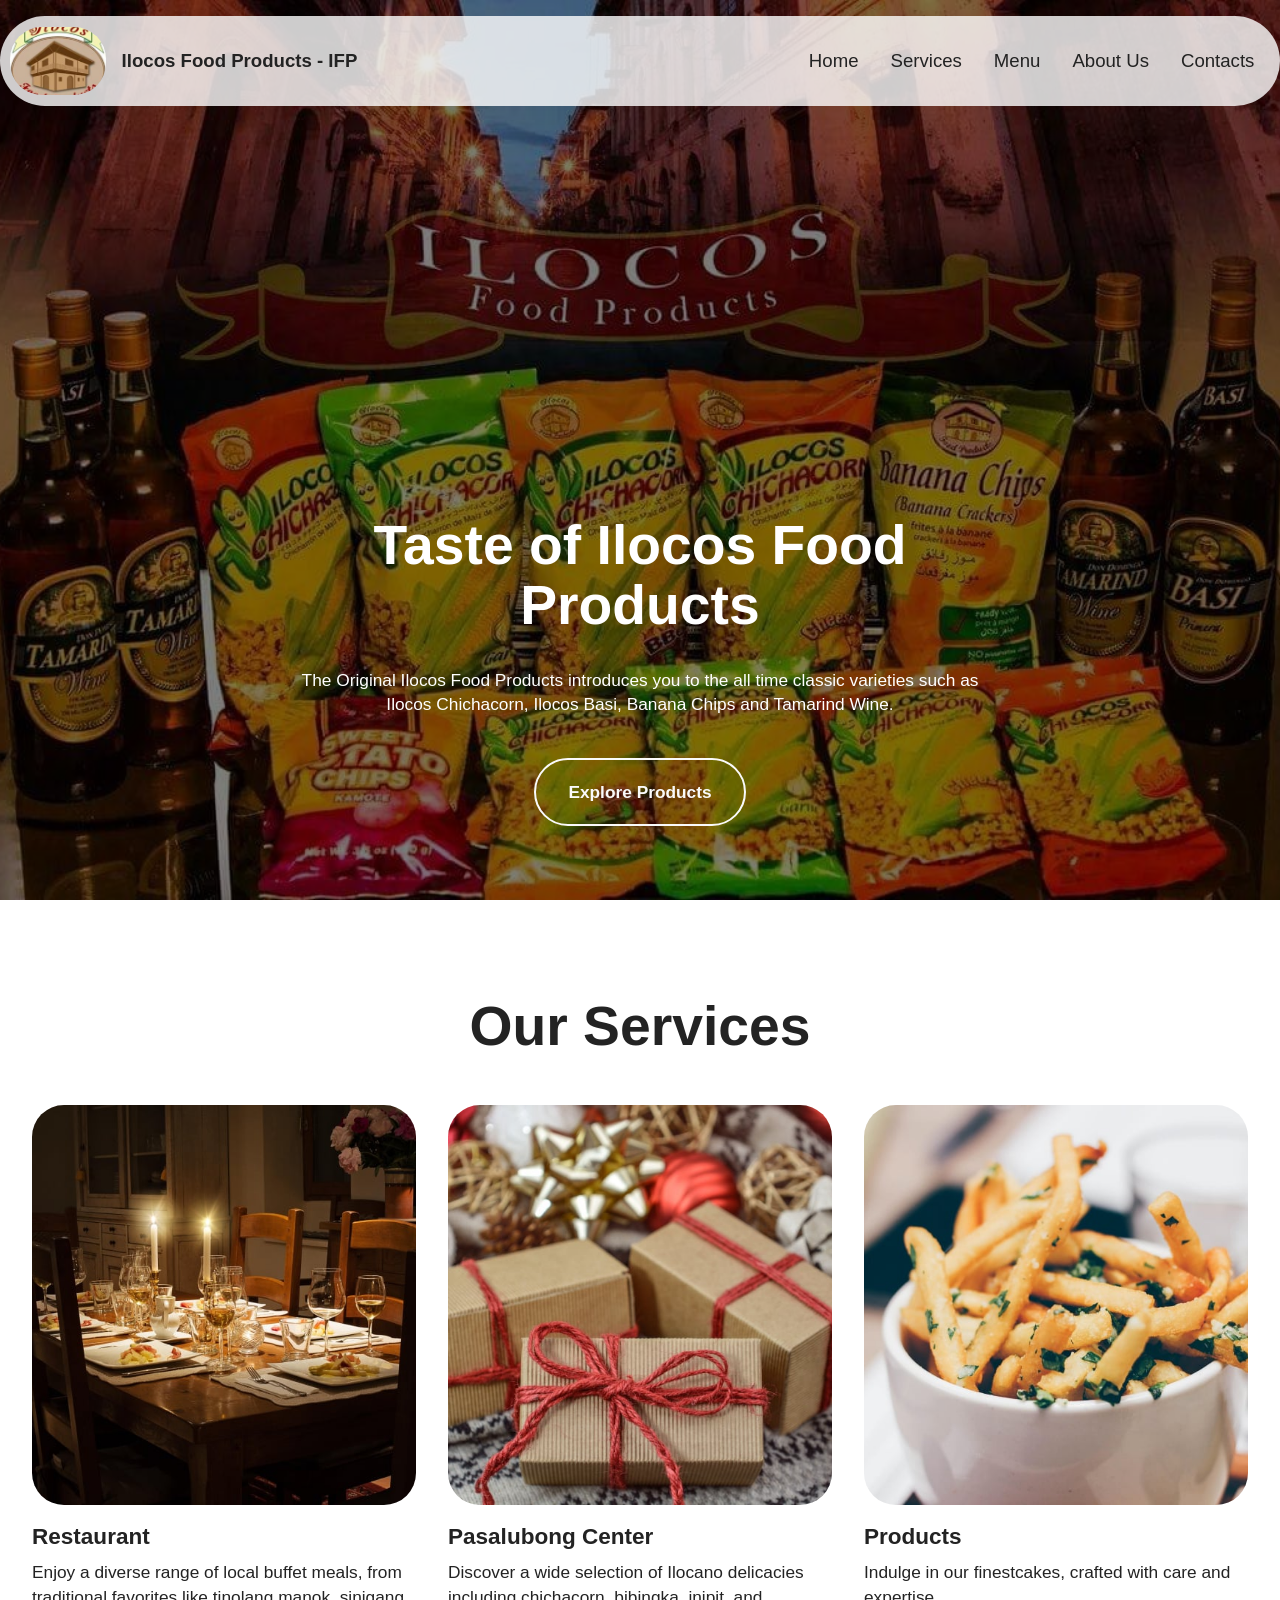
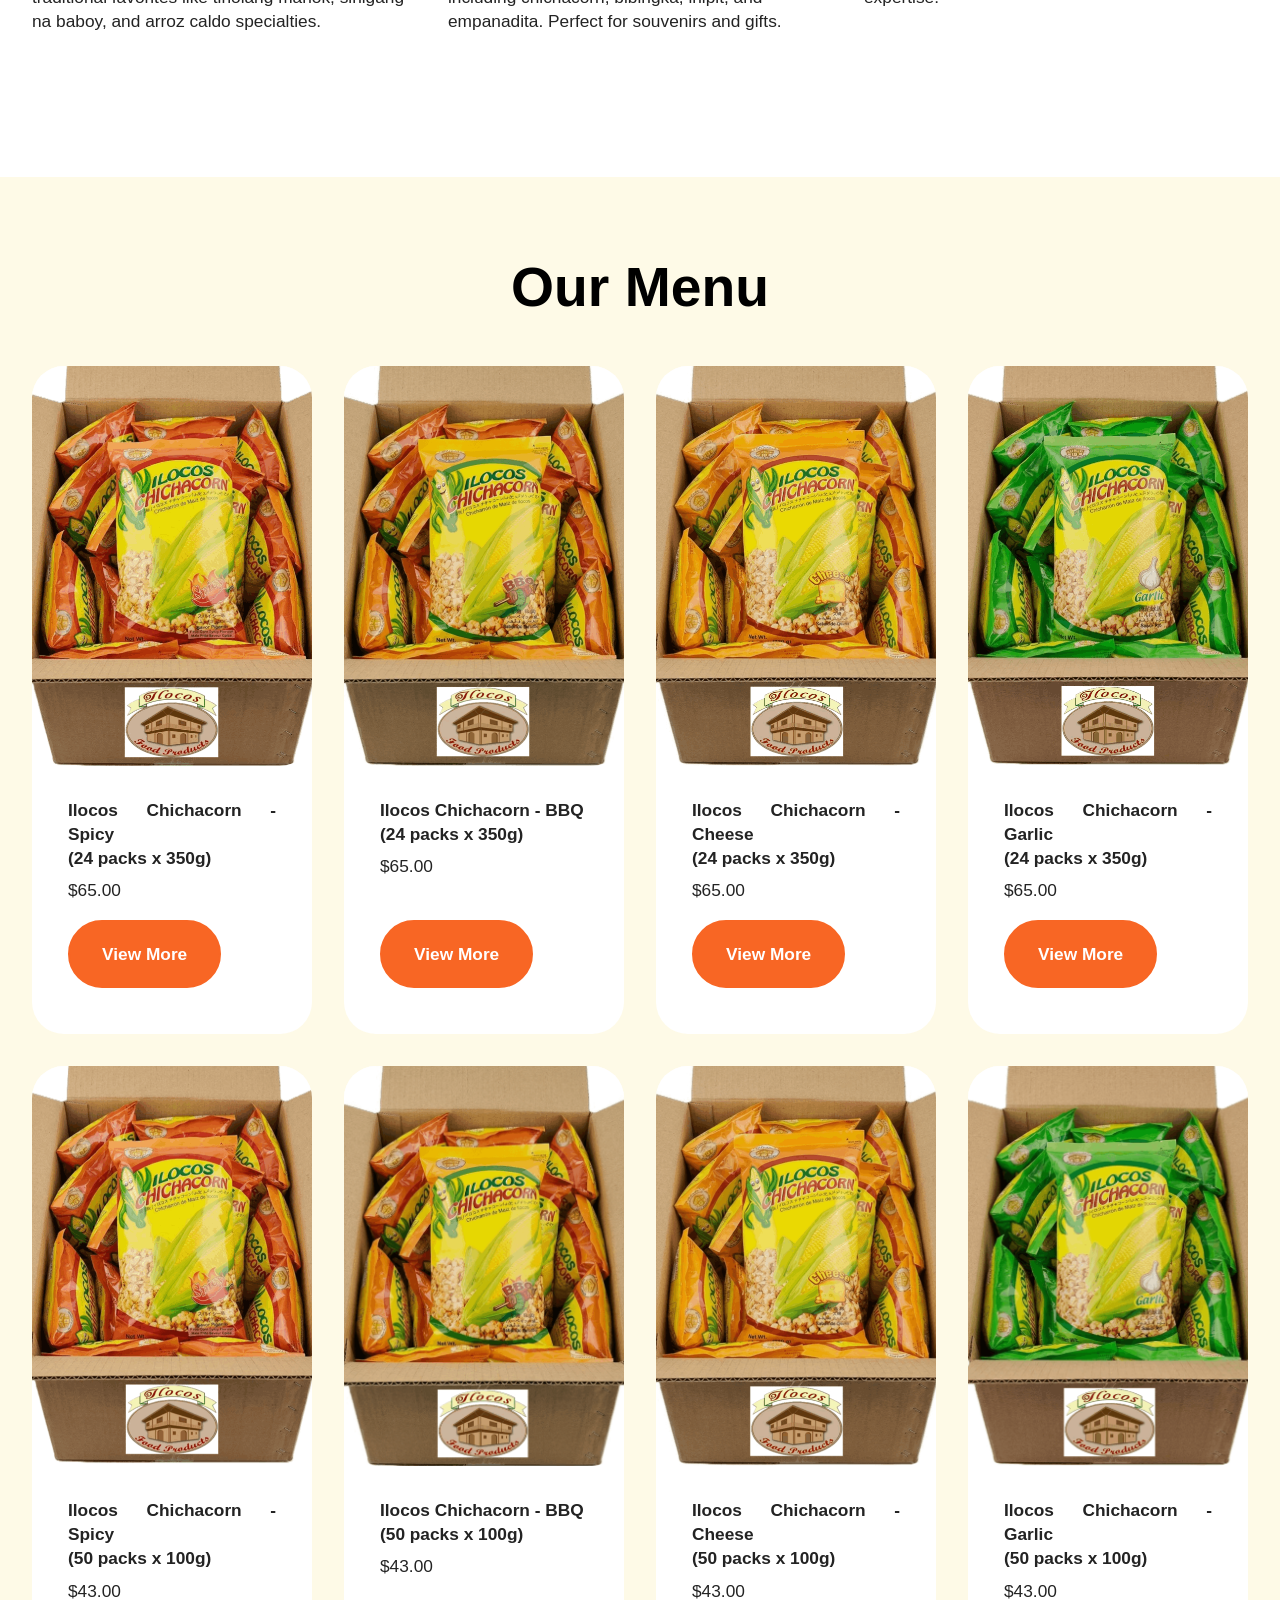
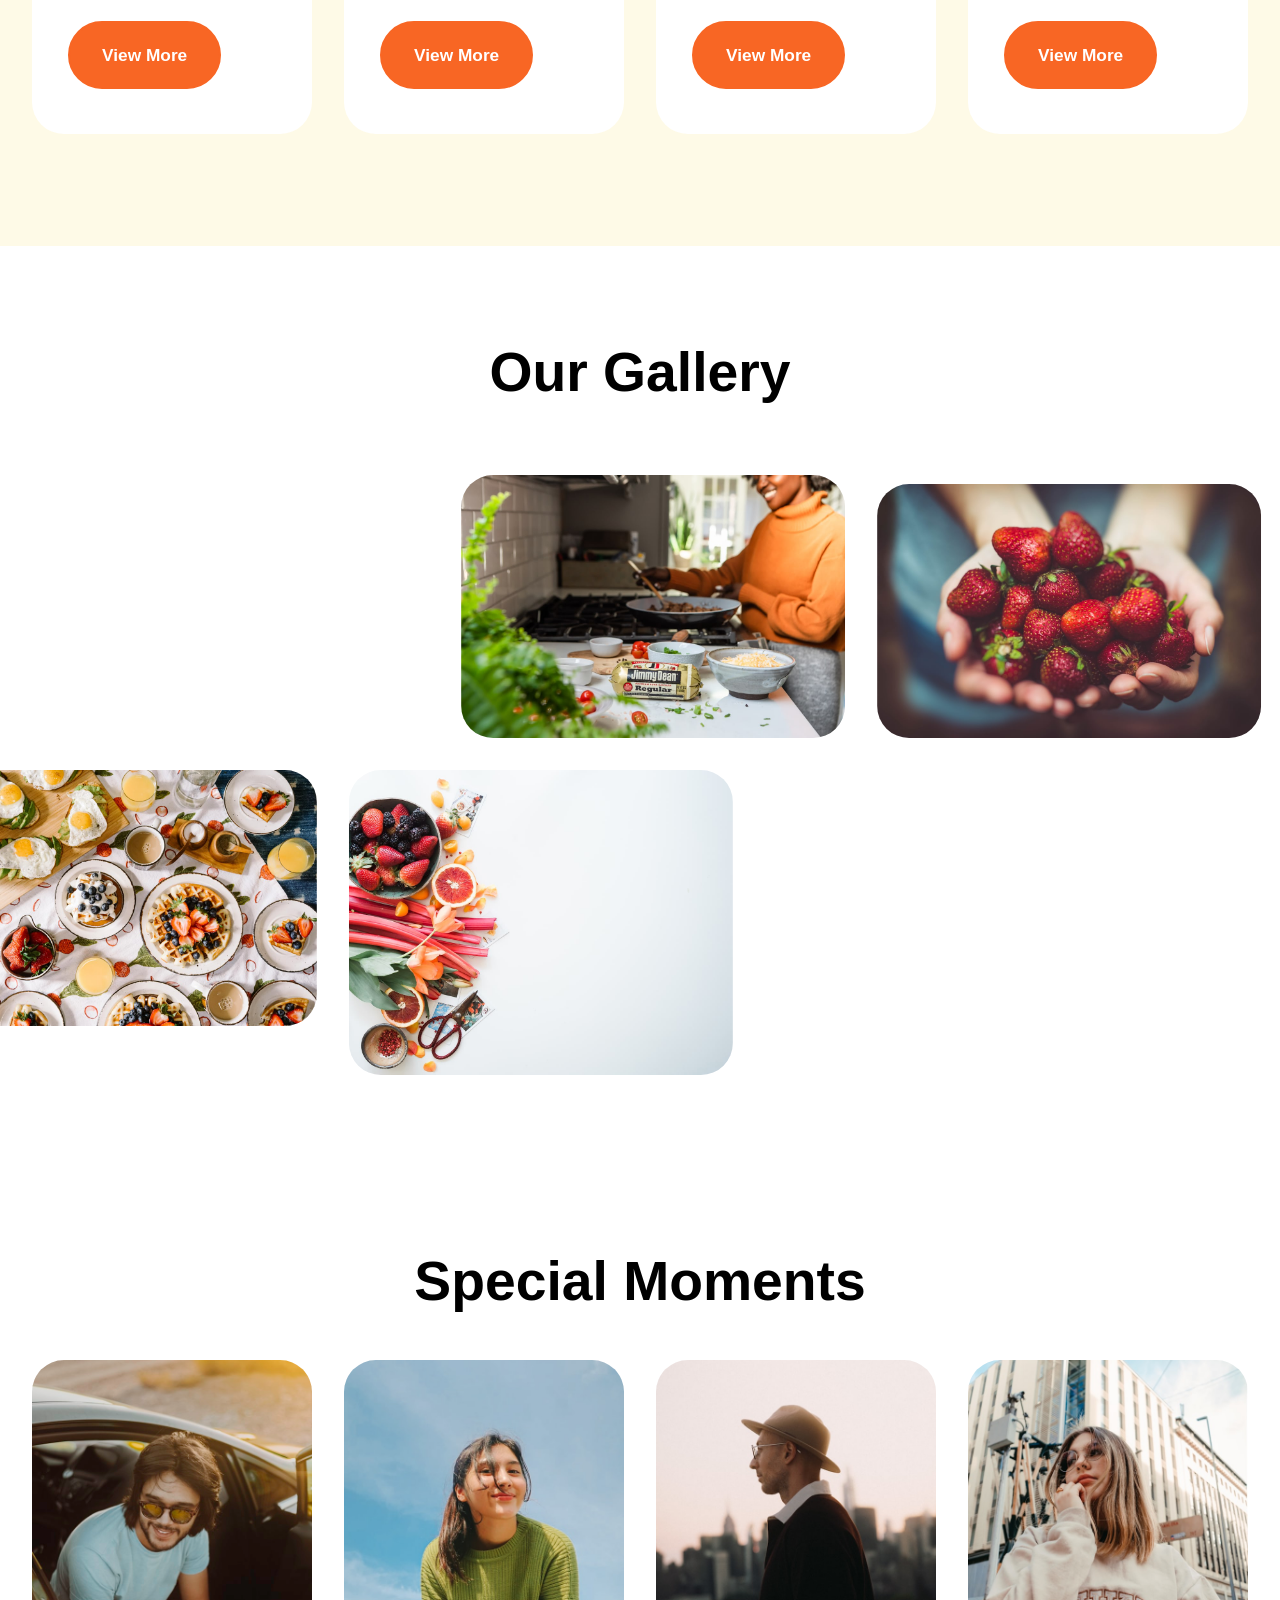
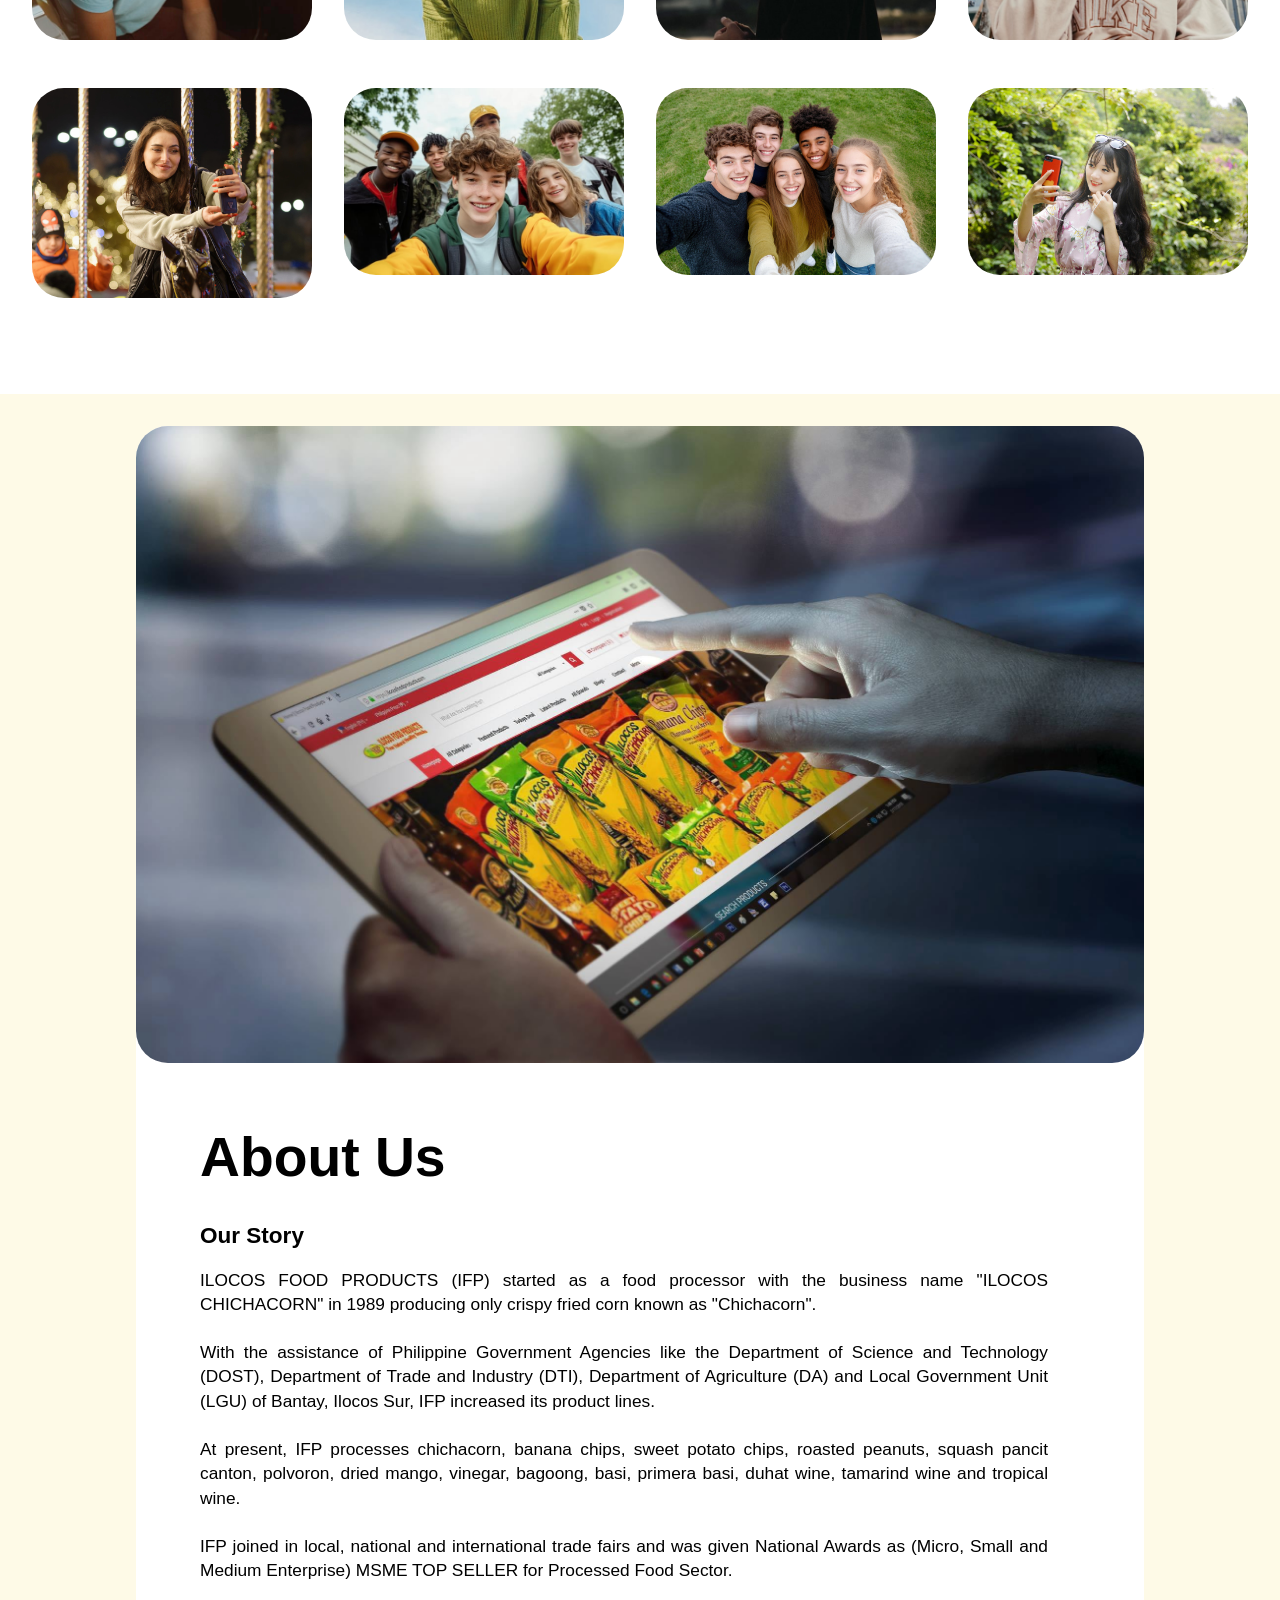
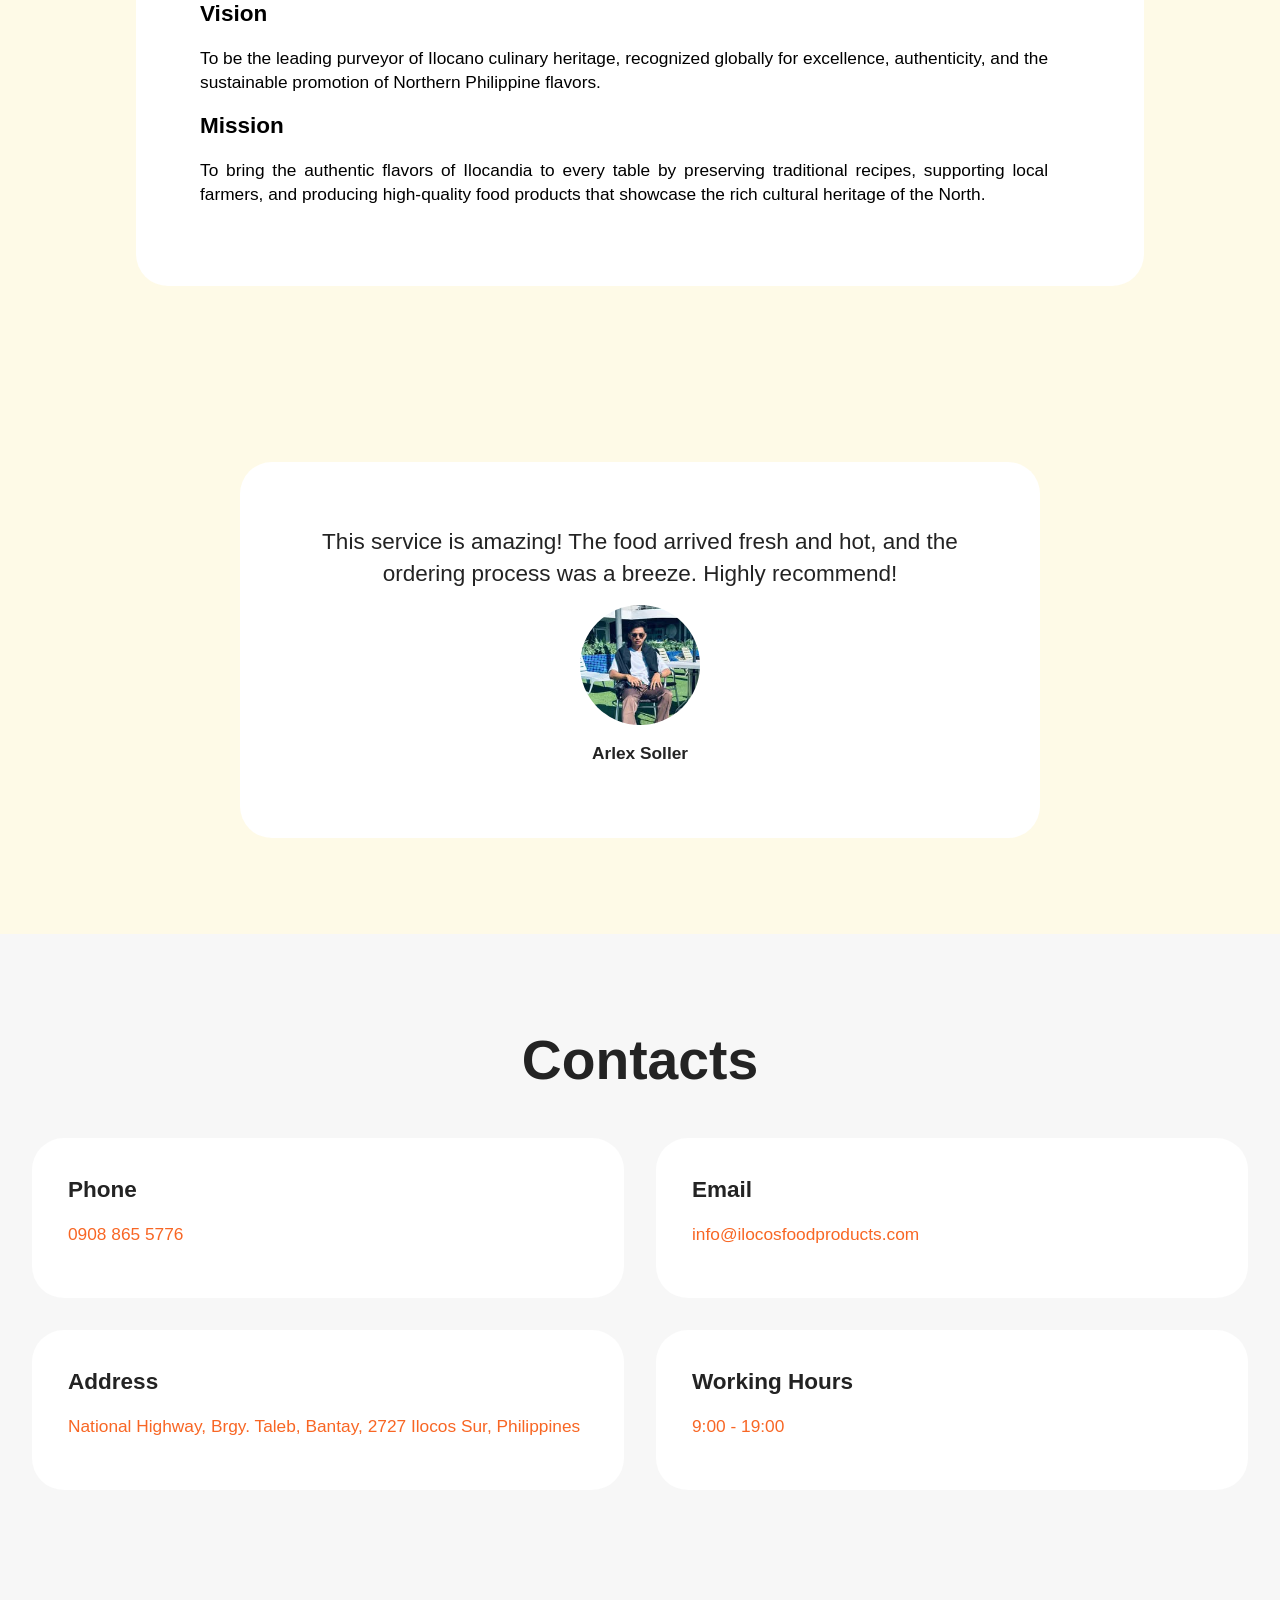
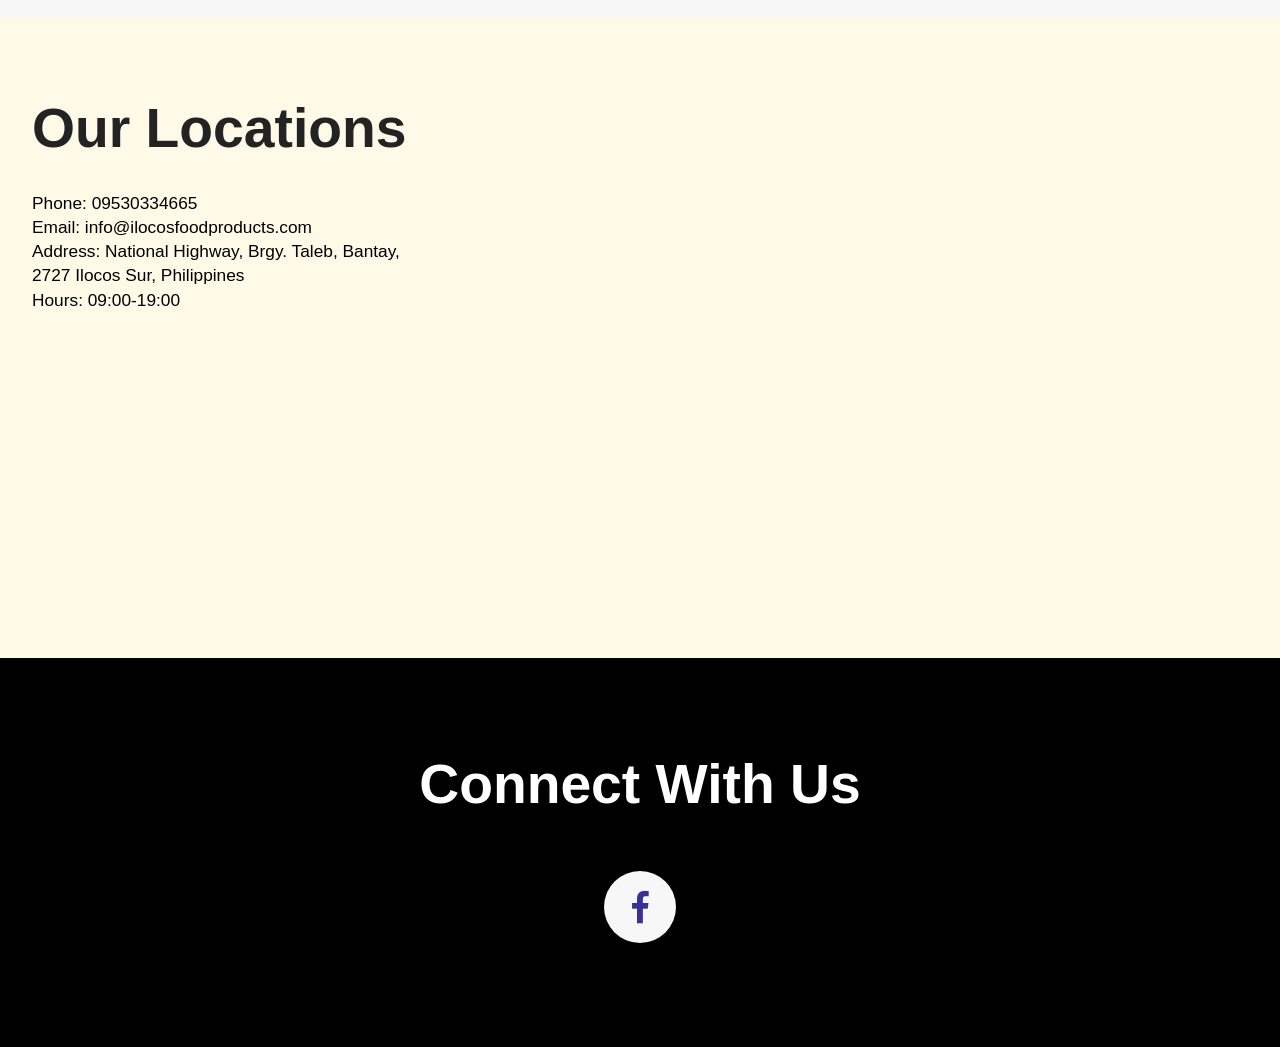
==== commit bad6aae5: "Update email address in contact section" ====
--- a/index.html
+++ b/index.html
@@ -536,7 +536,7 @@
           </h5>
           <p class="mbr-section-subtitle mbr-fonts-style mt-0 mb-4 display-7">
             Phone: 09530334665
-            <br>Email: info@senyoritadulce.com
+            <br>Email: info@ilocosfoodproducts.com
             <br>Address: National Highway, Brgy. Taleb, Bantay, 2727 Ilocos Sur, Philippines
             <br>Hours: 09:00-19:00</p> 
 
